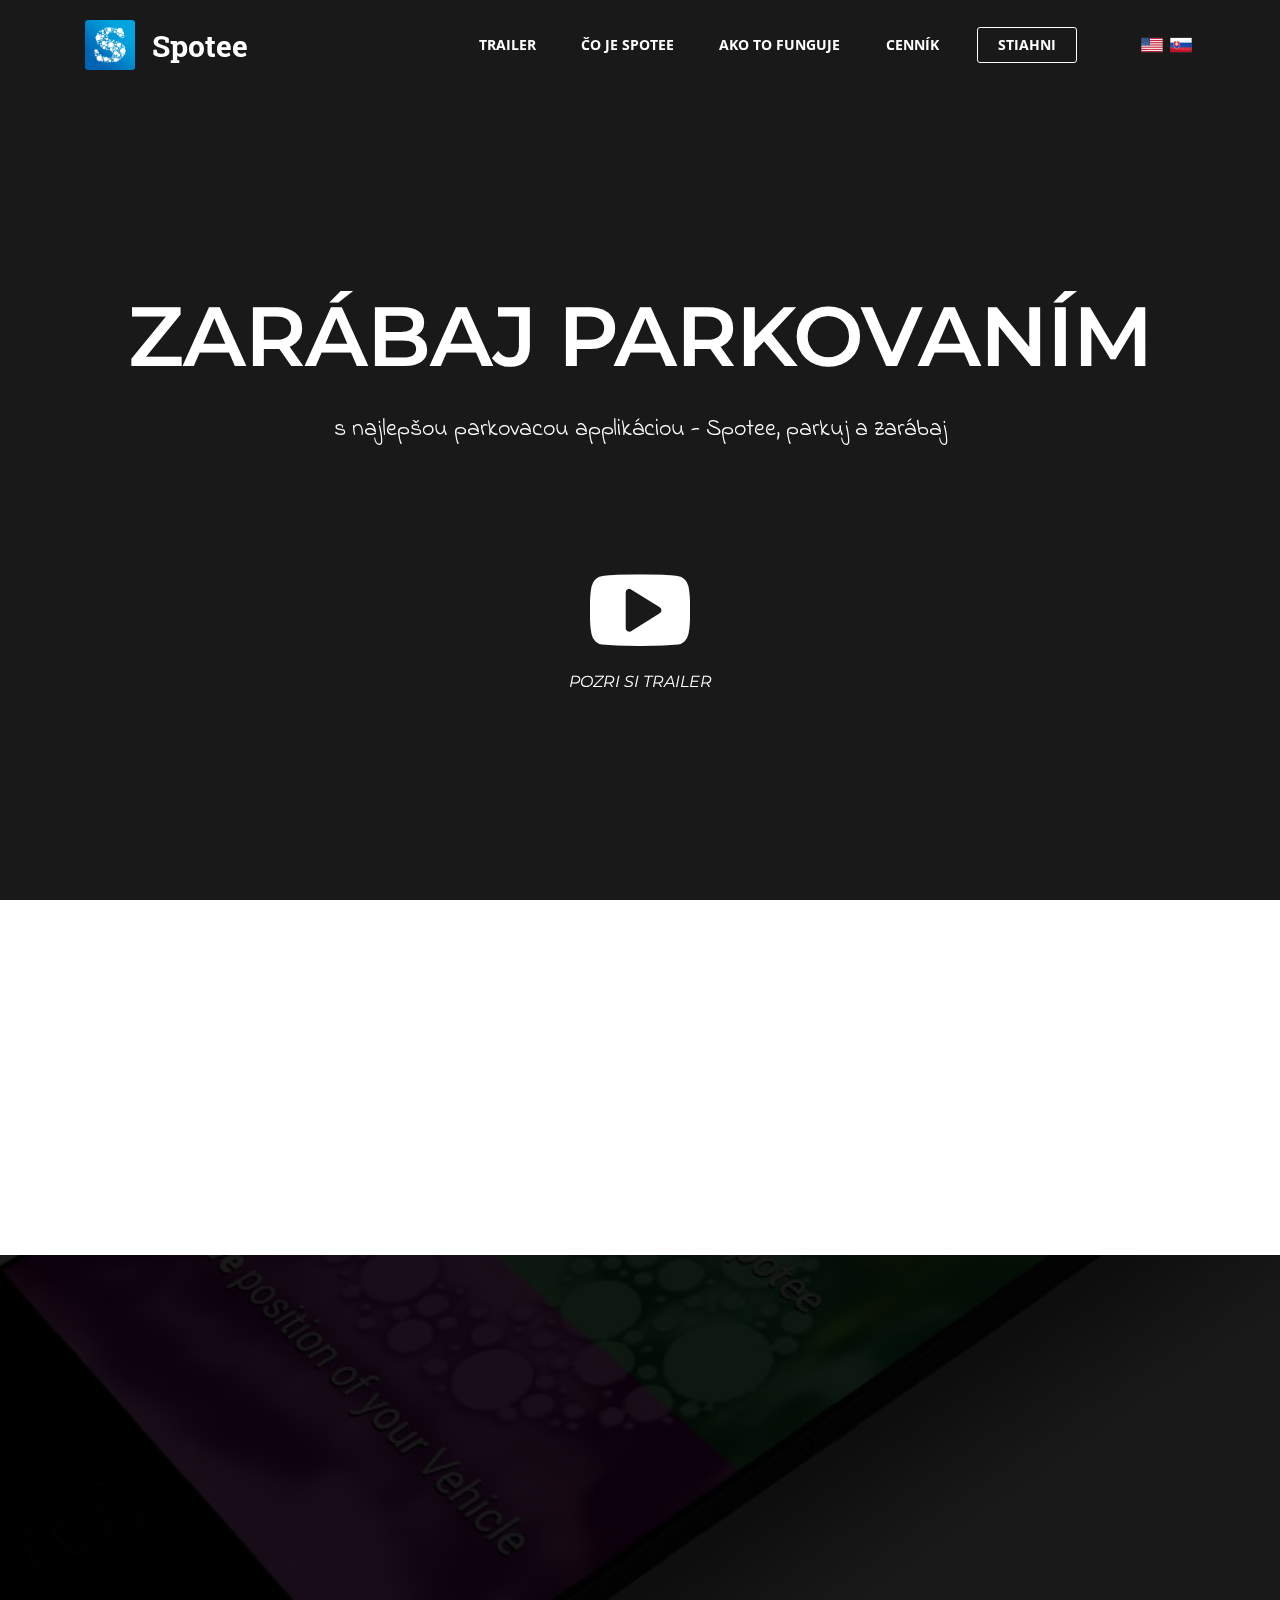
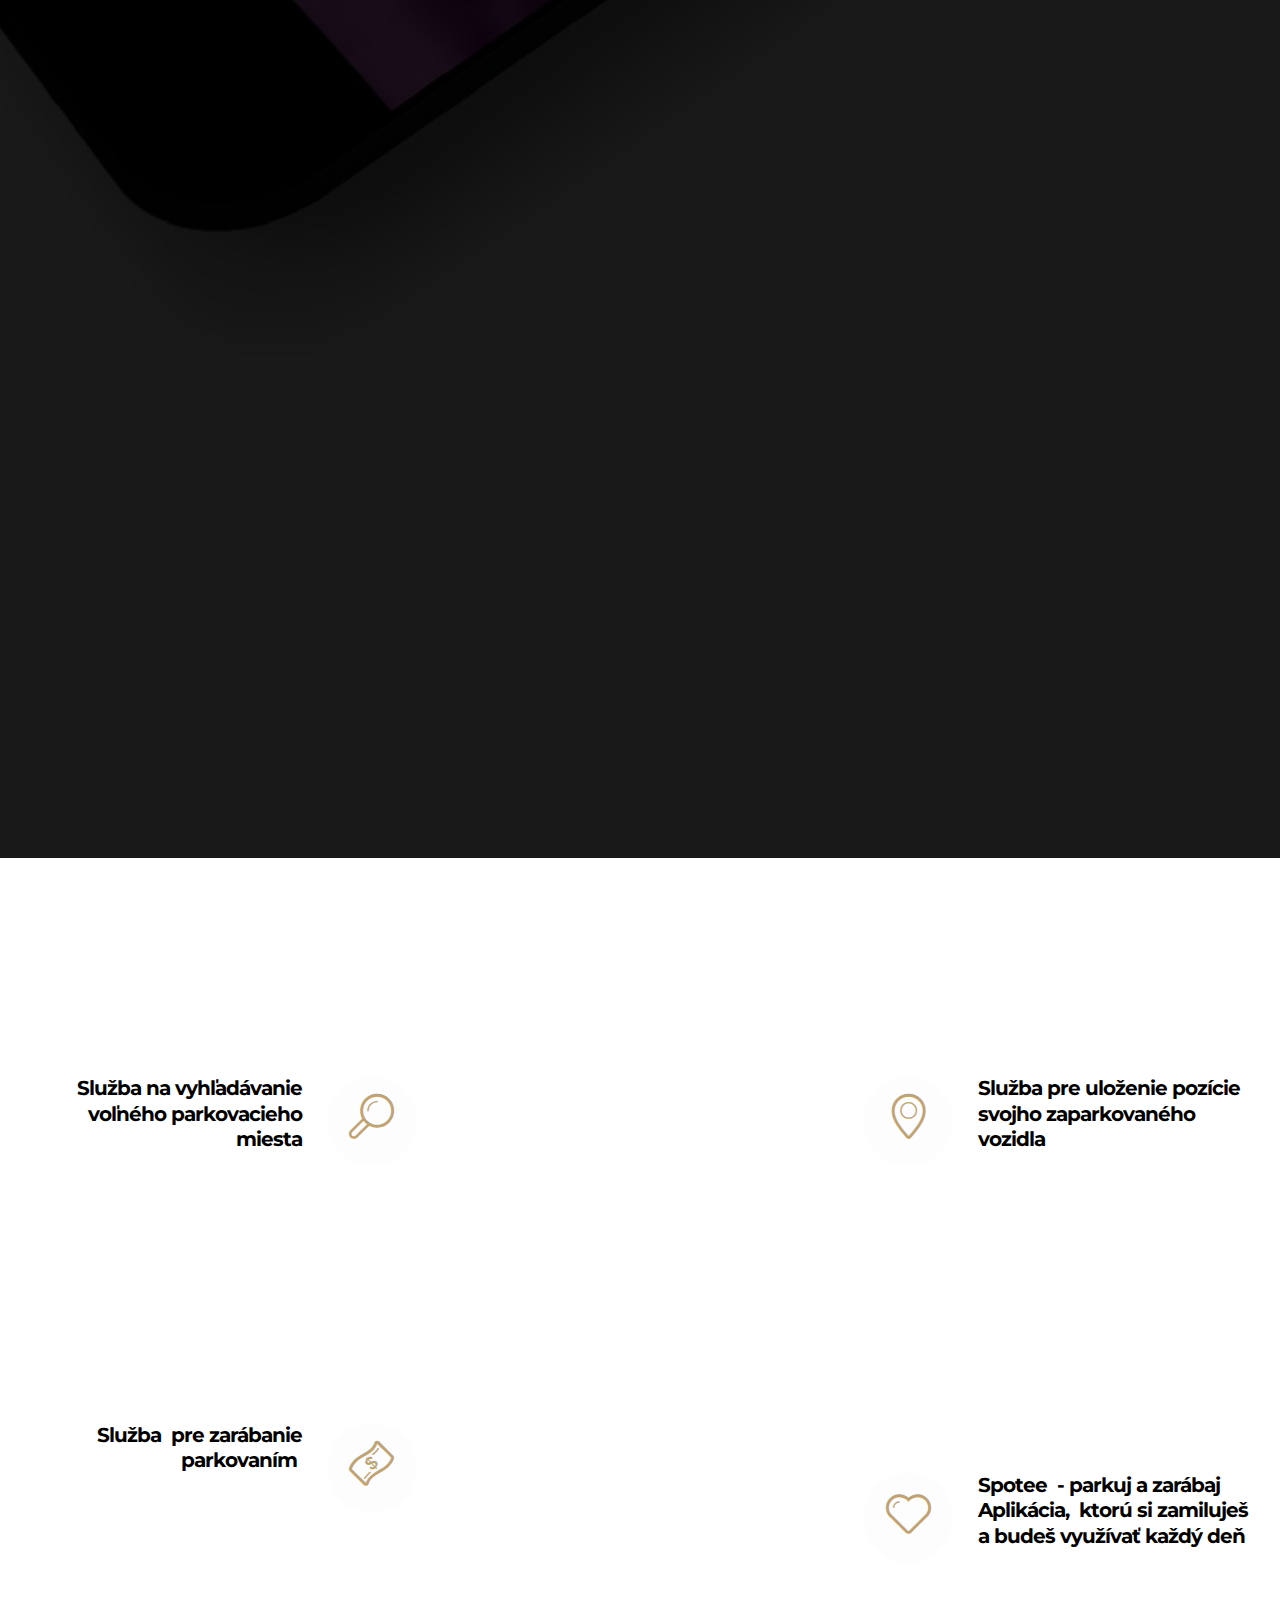
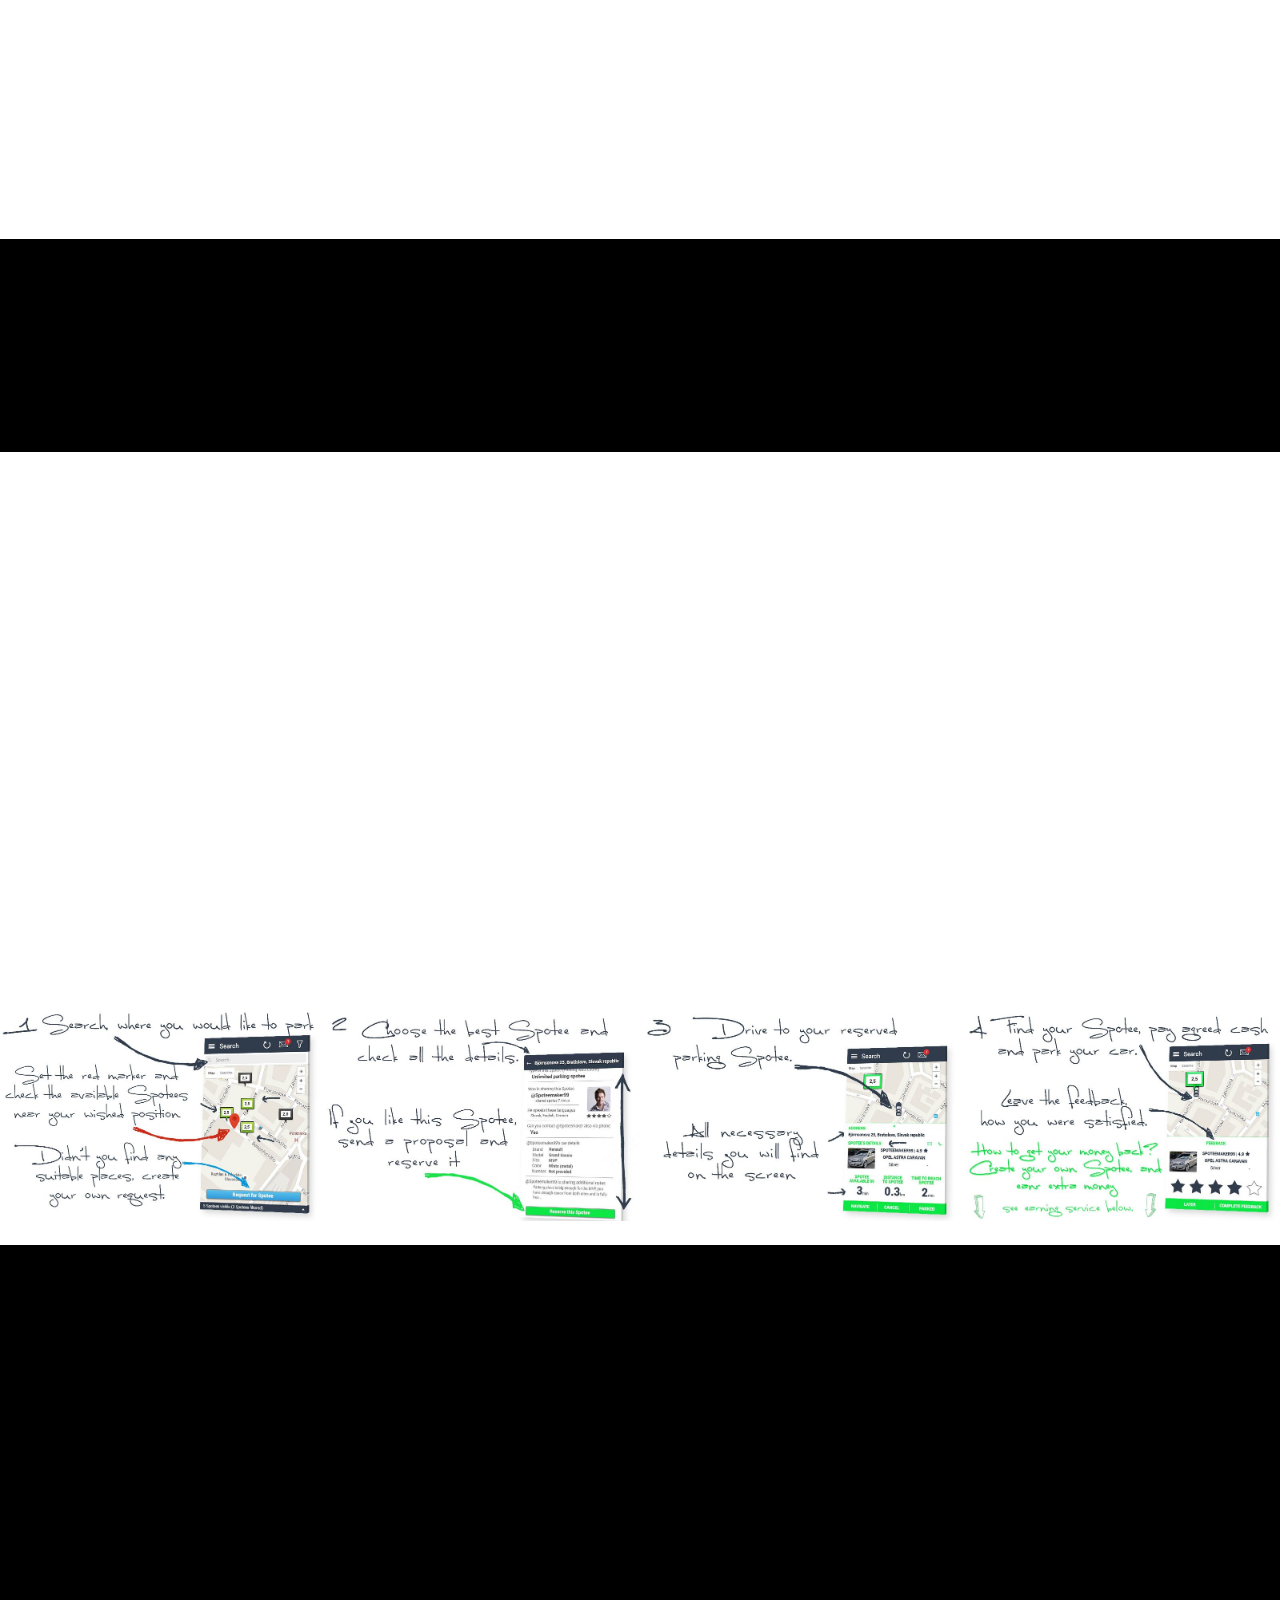
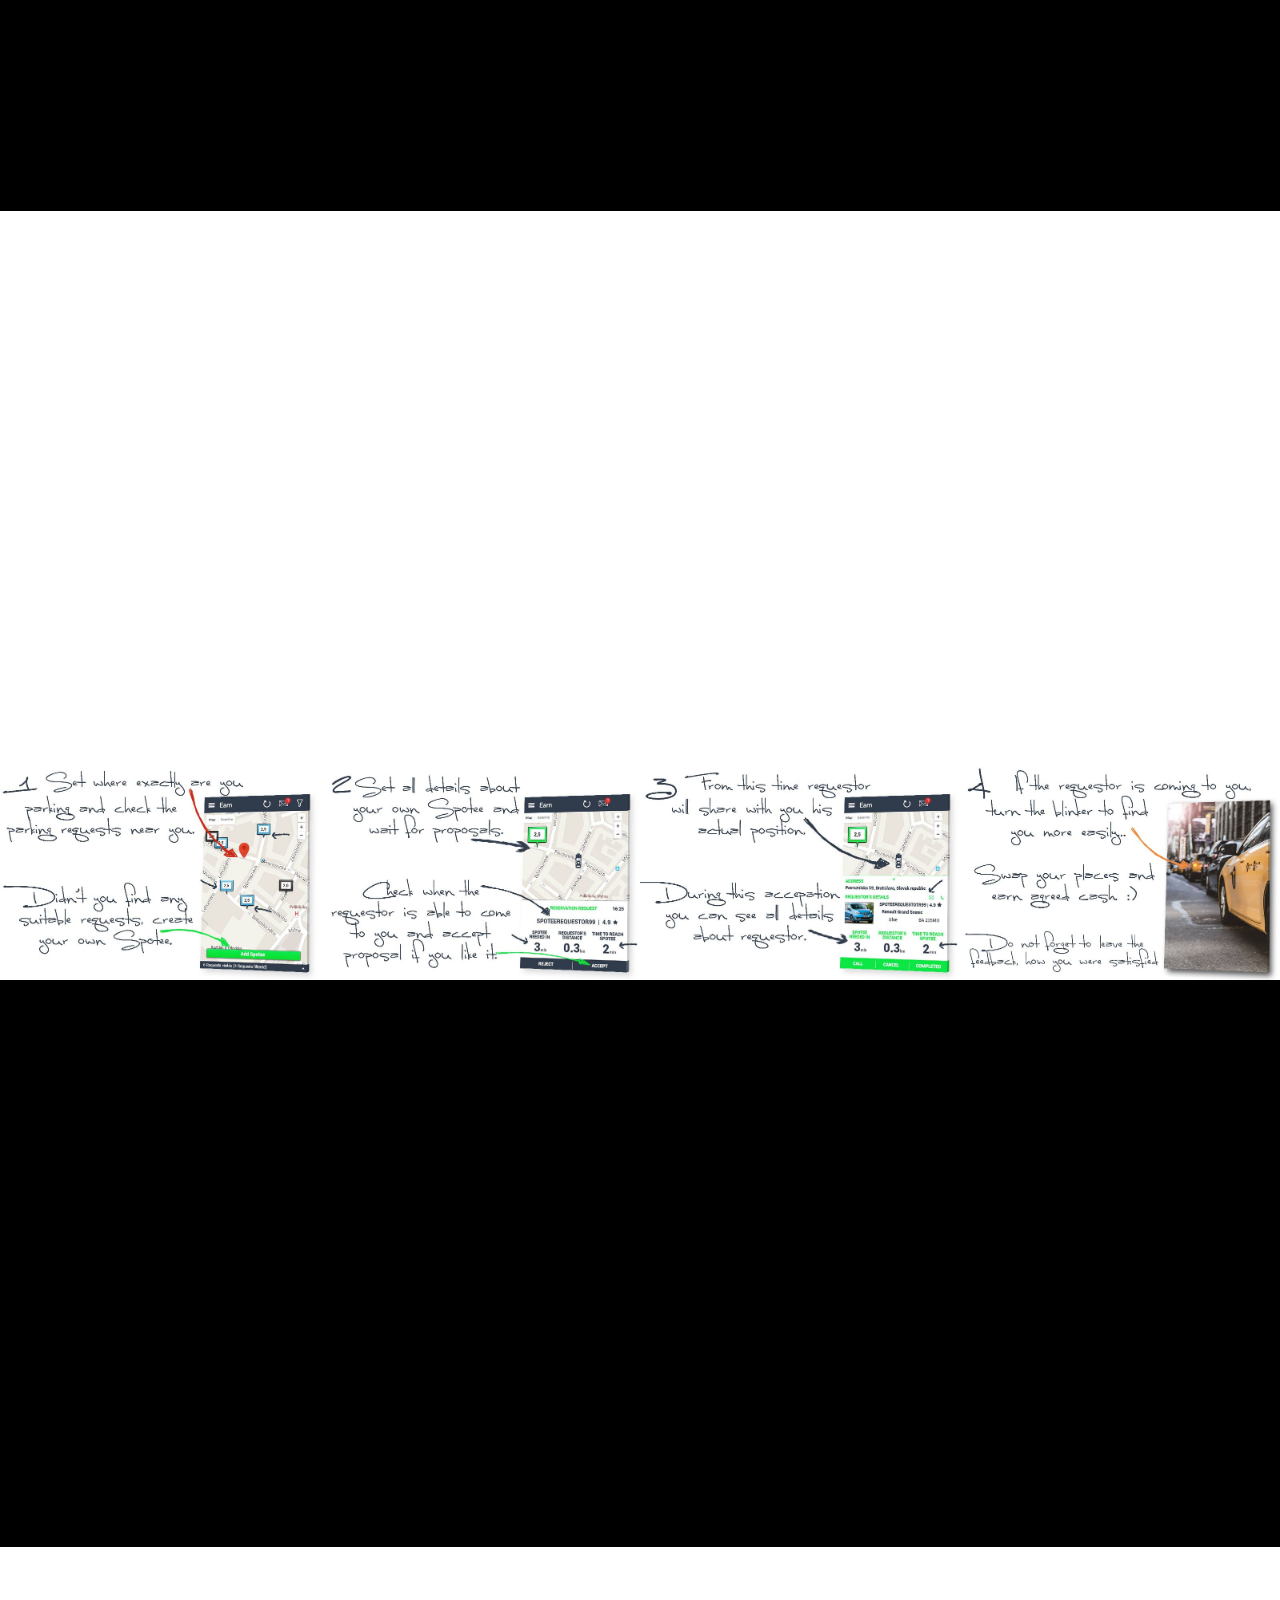
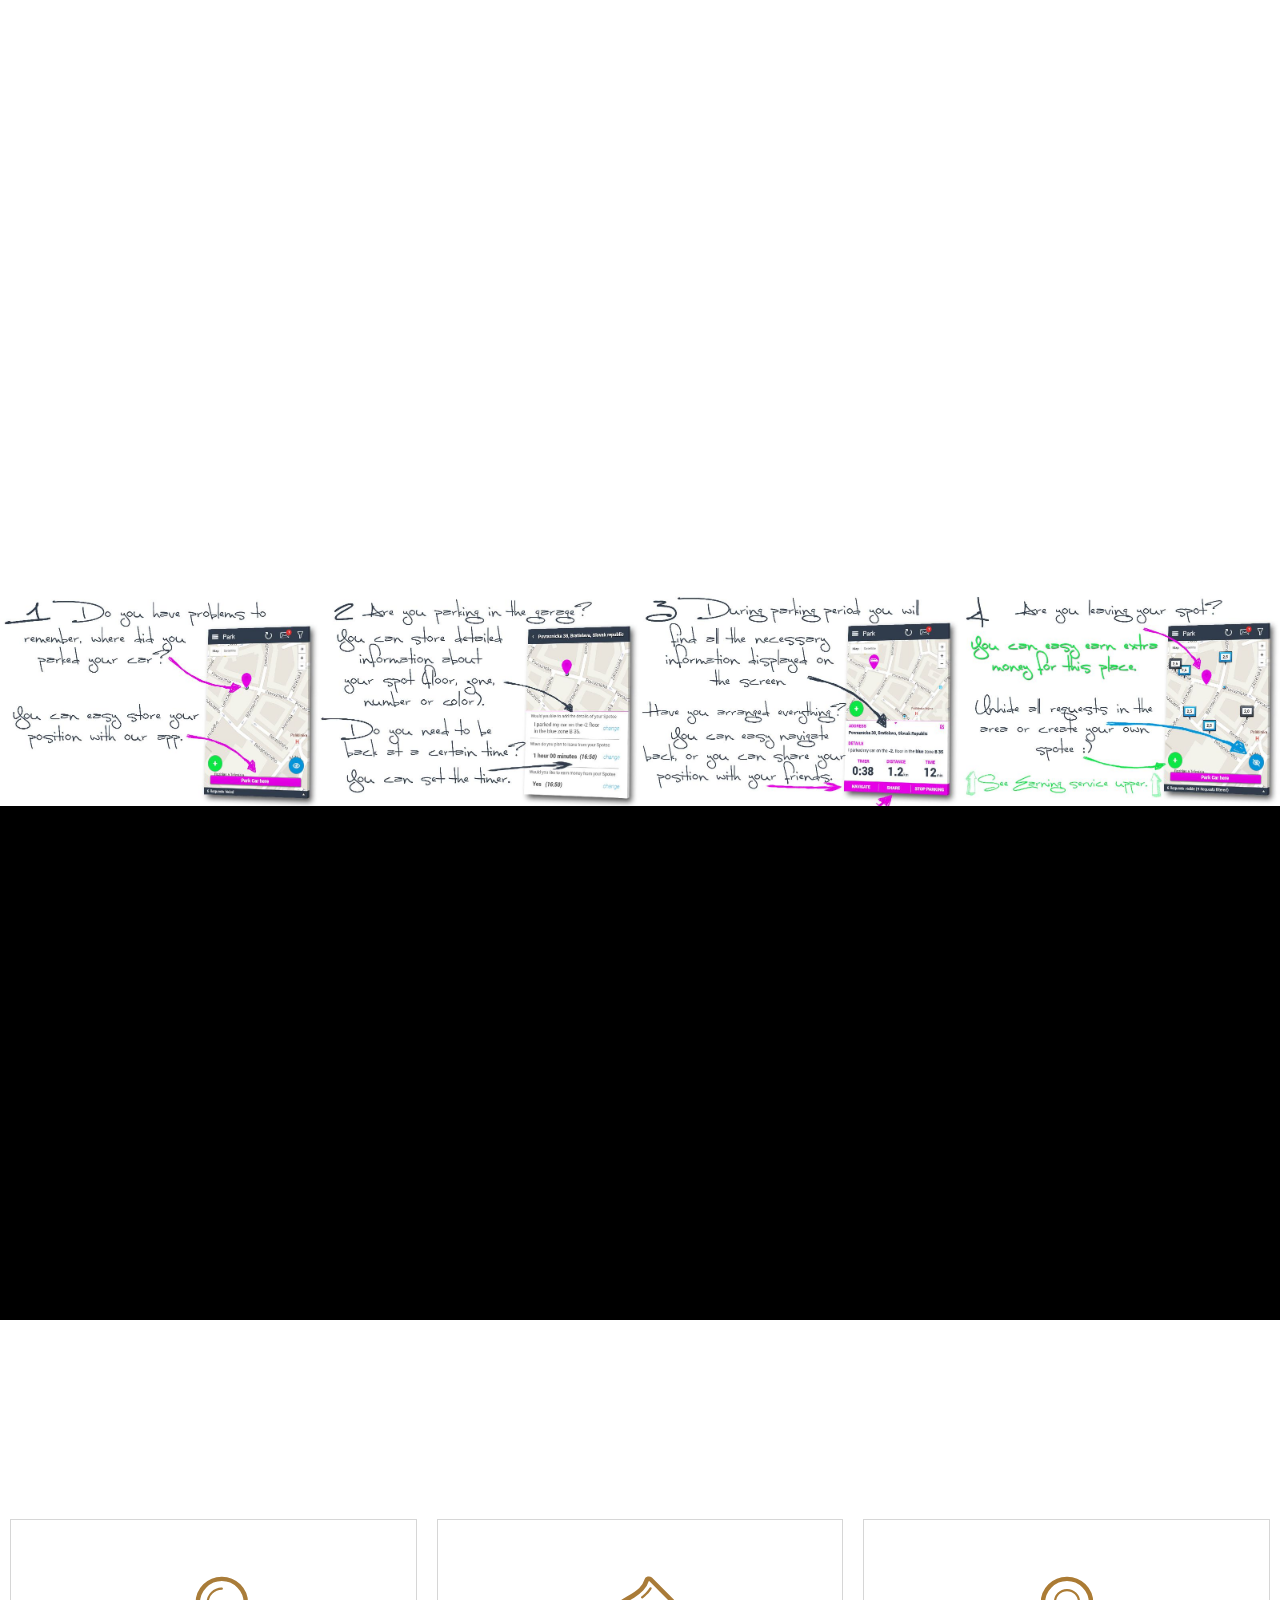
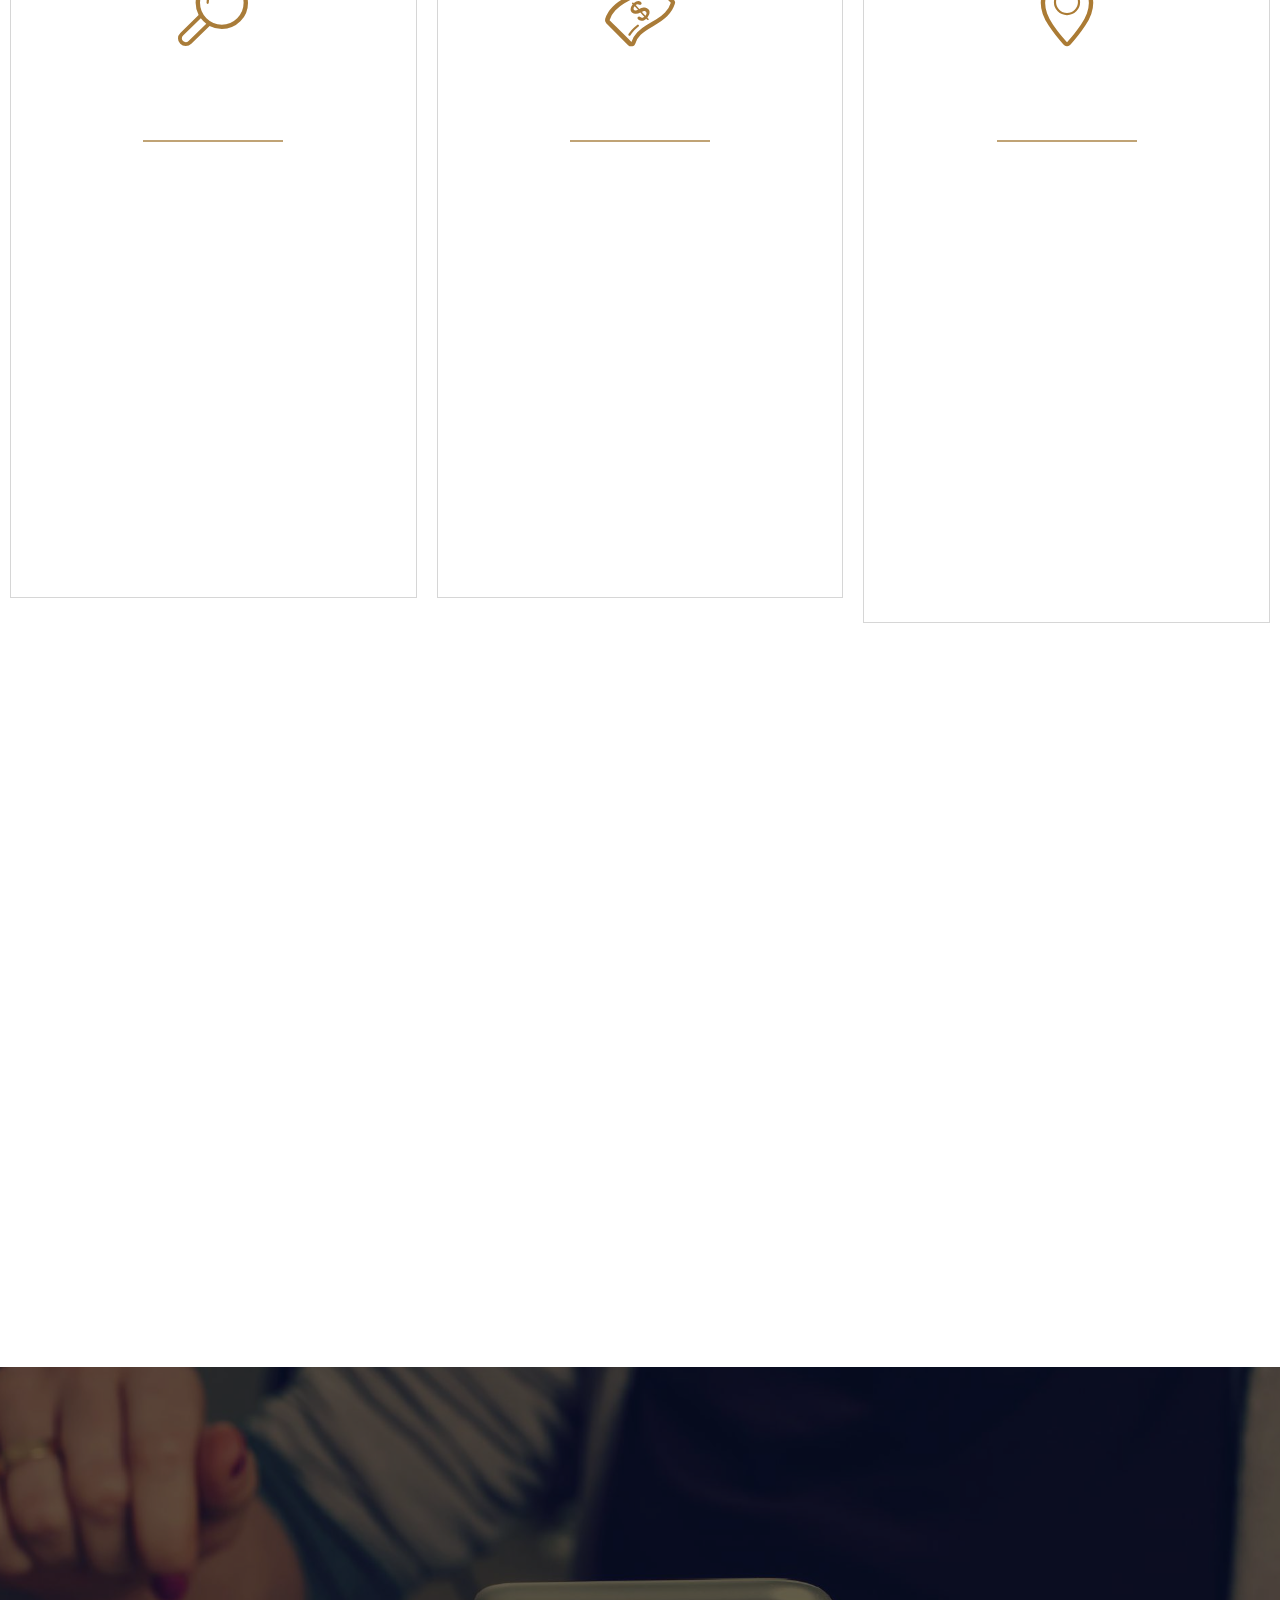
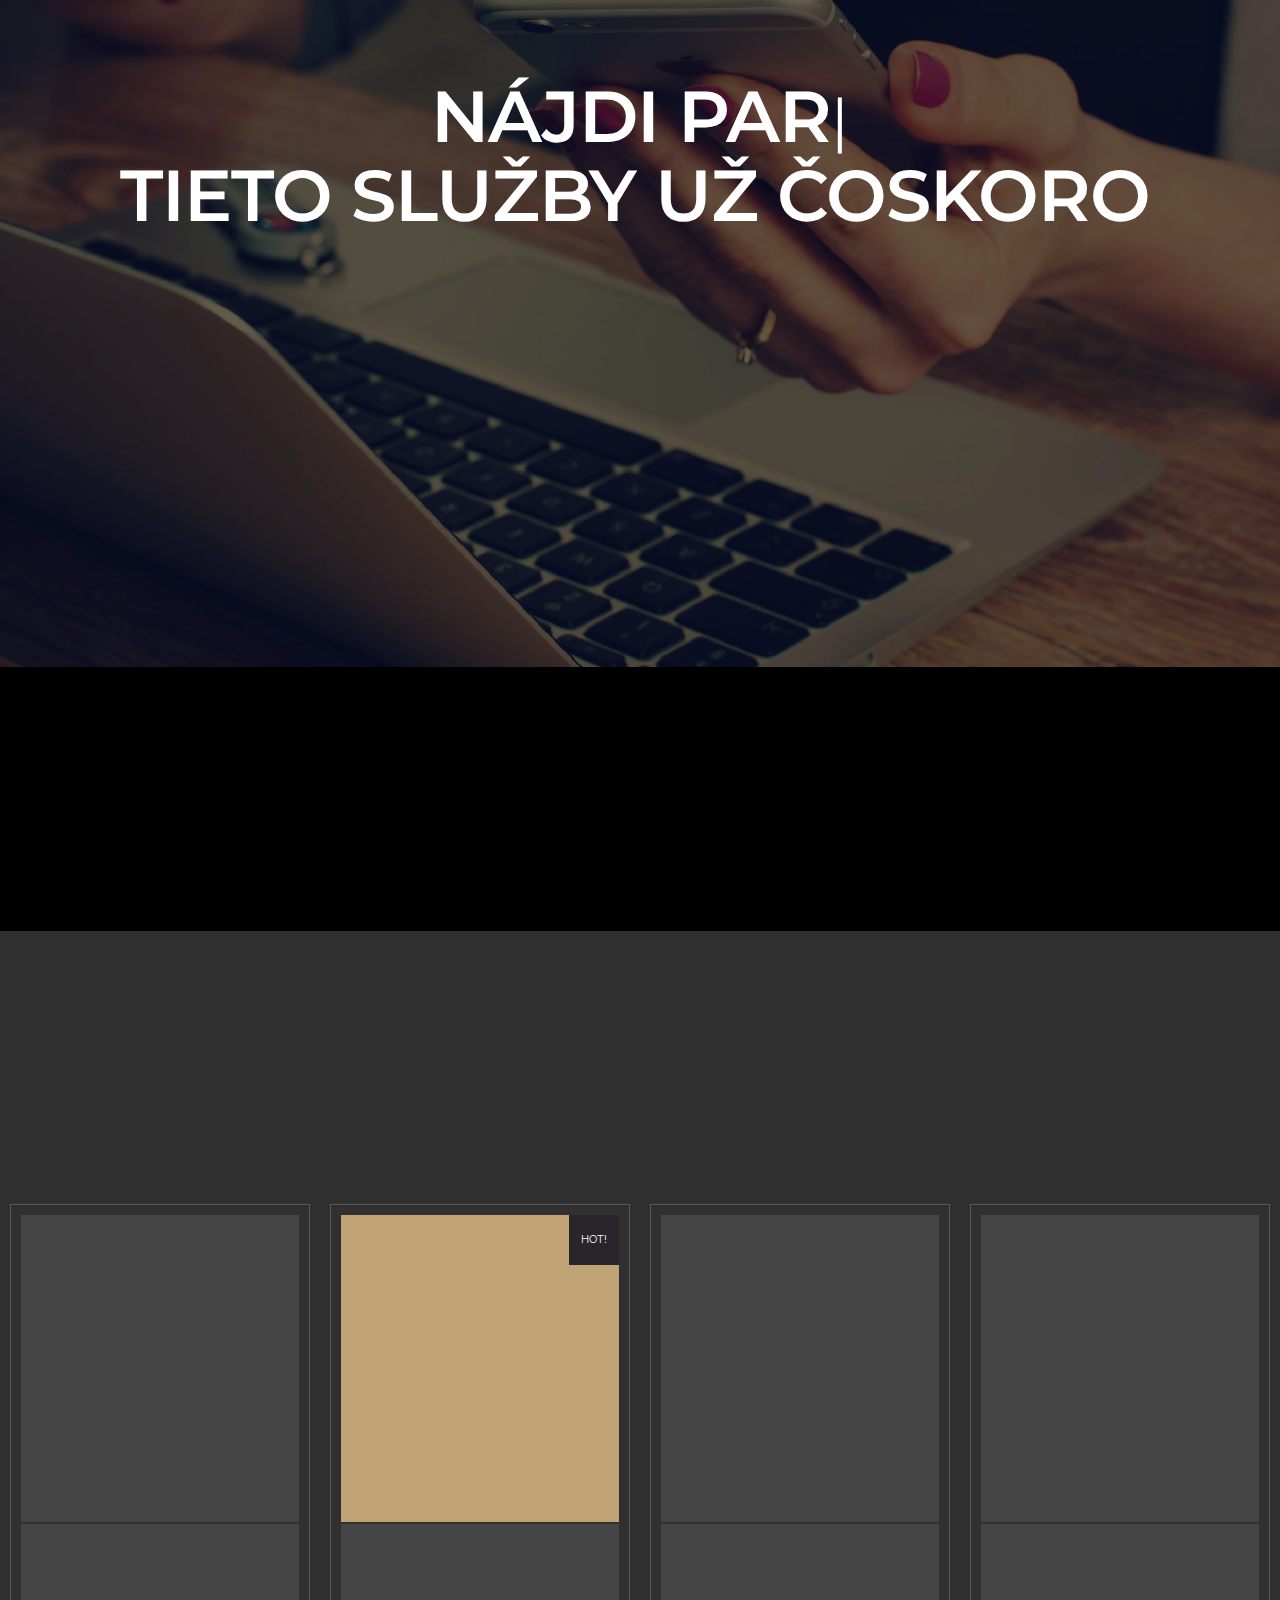
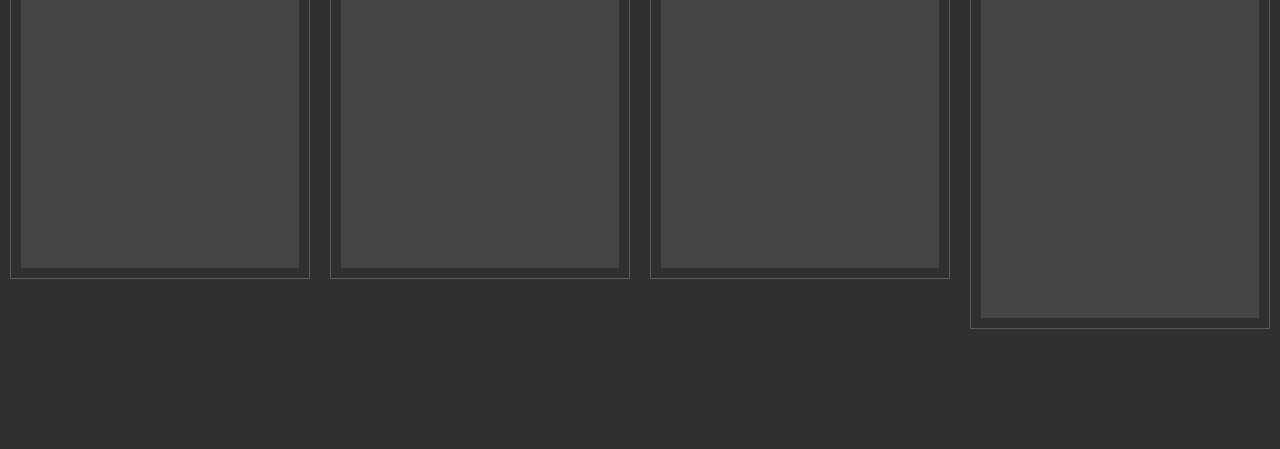
==== sk.html @ 67195f37 "create github pages" ====
<!DOCTYPE html>
<html>
<head>
  <!-- Site made with Mobirise Website Builder v3.11.1, https://mobirise.com -->
  <meta charset="UTF-8">
  <meta http-equiv="X-UA-Compatible" content="IE=edge">
  <meta name="generator" content="Mobirise v3.11.1, mobirise.com">
  <meta name="viewport" content="width=device-width, initial-scale=1">
  <link rel="shortcut icon" href="assets/images/app-icon-v22-128x128-78.png" type="image/x-icon">
  <meta name="description" content="">
  
  <link rel="stylesheet" href="https://fonts.googleapis.com/css?family=Lora:400,700,400italic,700italic&amp;subset=latin">
  <link rel="stylesheet" href="https://fonts.googleapis.com/css?family=Montserrat:400,700">
  <link rel="stylesheet" href="https://fonts.googleapis.com/css?family=Raleway:100,100i,200,200i,300,300i,400,400i,500,500i,600,600i,700,700i,800,800i,900,900i">
  <link rel="stylesheet" href="assets/bootstrap-material-design-font/css/material.css">
  <link rel="stylesheet" href="assets/et-line-font-plugin/style.css">
  <link rel="stylesheet" href="assets/font-awesome/css/font-awesome.min.css">
  <link rel="stylesheet" href="assets/linecons/style.css">
  <link rel="stylesheet" href="assets/tether/tether.min.css">
  <link rel="stylesheet" href="assets/bootstrap/css/bootstrap.min.css">
  <link rel="stylesheet" href="assets/shopping-cart/minicart-theme.css">
  <link rel="stylesheet" href="assets/animate.css/animate.min.css">
  <link rel="stylesheet" href="assets/socicon/css/styles.css">
  <link rel="stylesheet" href="assets/dropdown/css/style.css">
  <link rel="stylesheet" href="assets/theme/css/style.css">
  <link rel="stylesheet" href="assets/mobirise3-blocks-plugin/css/style.css">
  <link rel="stylesheet" href="assets/mobirise-gallery/style.css">
  <link rel="stylesheet" href="assets/mobirise/css/mbr-additional.css" type="text/css">
  
  
  
</head>
<body>
<script>var shopcartSettings = {"shopcart_top_offset":120,"side_offset":20,"site_width":1150,"shopcart_icon_color":"#ffffff","shopcart_back_color":"#28324e","shopcart_icon_size":32,"sc_count_color":"#FFFFFF","sc_count_back_color":"#F97352","sc_count_size":10,"checkout_button":"Check Out with"};</script>
<div id="menu-33" custom-code="true"><section>

    <nav class="navbar navbar-dropdown bg-color transparent navbar-fixed-top">
        <div class="container">

            <div class="mbr-table">
                <div class="mbr-table-cell">

                    
                        <a href="index.html" class="navbar-logo"><img src="assets/images/app-icon-v22-128x128-78.png" alt="Spotee" title="Spotee best parking app"></a>
                        <a class="navbar-caption text-white" href="#top">Spotee</a>
                    

                </div>
                <div class="mbr-table-cell">

                    <button class="navbar-toggler pull-xs-right hidden-md-up" type="button" data-toggle="collapse" data-target="#exCollapsingNavbar">
                        <div class="hamburger-icon"></div>
                    </button>

                    <ul class="nav-dropdown collapse pull-xs-right nav navbar-nav navbar-toggleable-sm" id="exCollapsingNavbar">
                        <li class="nav-item"><a class="nav-link link mbr-editable-menu-item" href="index.html#extHeader5-1i">TRAILER</a>
                        </li>
                        <li class="nav-item dropdown">
                            <a class="nav-link link mbr-editable-menu-item" href="index.html#msg-box8-2" aria-expanded="false">ČO JE SPOTEE</a>
                        </li>
                        <li class="nav-item"><a class="nav-link link mbr-editable-menu-item" href="index.html#msg-box8-h" aria-expanded="false">AKO TO FUNGUJE</a>
                        </li>
                        <li class="nav-item"><a class="nav-link link mbr-editable-menu-item" href="index.html#extPricingTable1-22" aria-expanded="false">CENNÍK</a>
                        </li>
                        <li class="nav-item nav-btn"><a class="nav-link btn btn-white btn-white-outline mbr-editable-menu-item" href="index.html#extHeader15-2x">STIAHNI</a>
                        </li>
                        <li style="margin-left:5em"></li> 
						<li class="nav-flags">
                            <a class="nav-link link mbr-editable-menu-item" href="index.html">
								<img src="assets/images/us-22.png"></a>
						</li>
						<li class="nav-flags">
                            <a class="nav-link link mbr-editable-menu-item" href="sk.html">
								<img src="assets/images/sk-22.png"></a>
						</li>
                    </ul>
                    <button hidden="" class="navbar-toggler navbar-close" type="button" data-toggle="collapse" data-target="#exCollapsingNavbar">
                        <div class="close-icon"></div>
                    </button>

                </div>
            </div>

        </div>
    </nav>

</section><section class="engine"><a rel="external" href="https://mobirise.com">Web Site Generator</a></section></div>

<section class="mbr-section mbr-section-hero mbr-section-full extHeader5 mbr-after-navbar" id="extHeader5-31" data-bg-video="https://www.youtube.com/embed/IgUQB8BqK0I?rel=0&amp;amp;showinfo=0&amp;autoplay=0&amp;loop=0">

    <div class="mbr-overlay" style="opacity: 0.9; background-color: rgb(0, 0, 0);">

    </div>
        <div class="mbr-table-cell">
            <div class="container">
                <div class="mbr-section row">
                    <div>
                            <h3 class="mbr-section-title display-2 text-center startPreset"><br><span style="font-family: Montserrat, sans-serif; line-height: 1.1;">ZARÁBAJ PARKOVANÍM</span><br></h3>

                            <div class="mbr-section-text lead text-center startPreset">
                                <p><span style="font-style: normal;">s najlepšou parkovacou applikáciou - Spotee, parkuj a zarábaj</span><br><span style="font-style: normal;"><br></span><br></p>
                            </div>
            
                
                            <div class="mbr-figure intro-play-btn-figure"><a href="#modalWindow" class="fa fa-youtube-play mbr-iconfont mbr-iconfont-features4" style="color: rgb(255, 255, 255);"></a></div>
    

                            <a class="modalWindow-link"><span class="intro-play-btn h-white"><label class="startPreset" for="modal">POZRI SI TRAILER</label></span></a>

                            

                    </div>
         

                </div> 
            </div> 
        </div>
        

        <div class="modalWindow" id="modalWindow">
            <div class="modalWindow-container">                      
                 <div class="modalWindow-video-container">
                     <div class="modalWindow-video" href="https://www.youtube.com/watch?v=IgUQB8BqK0I">
                         <iframe width="100%" height="100%" src="https://www.youtube.com/embed/IgUQB8BqK0I?rel=0&amp;enablejsapi=1" frameborder="0" allowfullscreen="1"></iframe>
                    </div>
                    <a class="close" role="button" data-dismiss="modal">
                        <span aria-hidden="true" class="closeModal">×</span>
                    </a>
                 </div>
            </div>
        </div>       
</section>

<section class="mbr-section mbr-section-md-padding" id="social-buttons1-32" style="background-color: rgb(255, 255, 255); padding-top: 60px; padding-bottom: 60px;">
    
    <div class="container">
        <div class="row">
            <div class="col-md-8 col-md-offset-2 text-xs-center">
                <h3 class="mbr-section-title display-2"><p>PÁČIL SA TI TENTO TRAILER?<br>TAK HO ZDIEĽAJ SO SVOJIMI PRIATEĽMI</p></h3>
                <div>

                  <div class="mbr-social-likes" data-counters="false">
                    <span class="btn btn-social facebook" title="Share link on Facebook">
                        <i class="socicon socicon-facebook"></i>
                    </span>
                    <span class="btn btn-social twitter" title="Share link on Twitter">
                        <i class="socicon socicon-twitter"></i>
                    </span>
                    <span class="btn btn-social plusone" title="Share link on Google+">
                        <i class="socicon socicon-googleplus"></i>
                    </span>
                    
                    
                  </div>

                </div>
            </div>
        </div>
    </div>
</section>

<div id="msg-box8-34" custom-code="true"><section class="mbr-section article mbr-parallax-background" style="background-image: url(assets/images/iphone-x-concept-template-recovered2-2000x755-20.jpg); padding-top: 120px; padding-bottom: 120px;">

    <div class="mbr-overlay" style="opacity: 0.9; background-color: rgb(0, 0, 0);">
    </div>
    <div class="container">
        <div class="row">
            <div class="col-md-8 col-md-offset-2 text-xs-center">
			
				<h3 class="mbr-section-title display-2 mbr-editable-content">
					Prečo pracujeme na vzniku tejto aplikácii?
					<br><hr>
				</h3>
				<div class="lead mbr-editable-full"><p><span style="font-size: 1.07rem; line-height: 1.5;">
					</span></p><p>Hlavnou myšlienkou aplikácie je pomôcť ľuďom rýchlejšie nájst voľné parkovacie miesto. 
                    <br>V dnešnej dobe má takmer každá rodina minimálne 2 autá a problém s parkovaním je stále väčší a väčší. Ľudia strácajú čas hľadaním parkovacieho miesta v okolí ich bydliska, práce, 
                    <br>či v centre mesta.
					</p><p>Všetky ostatné aplikácie na trhu poskytujú iba informácie o platených parkovacích miestach, ktoré sú zväčša veľmi drahé a sú s fixnou hodinovou sadzbou. Doposiaľ sme nenašli na trhu žiadnu službu, či aplikáciu, ktorá by informovala ľudí o aktuálnych voľnych parkovacích miestach. Je to dané tým, že iba veľmi málo vodičov je ochotných zdieľať tieto informácie zadarmo.</p>
					
				</div>
				<br>
                <br>
                <br>
                <h3 class="mbr-section-title display-2 mbr-editable-content">
					Čo je Spotee?
					<br><hr>
				</h3>
                <div class="lead mbr-editable-full"><p><span style="font-size: 1.07rem; line-height: 1.5;">
					<strong>Spotee je revolučná startup aplikácia, ktorá chce ľuďom pomôcť nájsť voľné parkovacie miesto a tým ušetriť čas.</strong>
				</span></p>
					<p>Aplikácia Spotee zaručí stretnutie ľudí, kotrý hľadajú parkovacie miesto za minimálny poplatok
                        <br>s ľuďmi, ktorý práve opúšťajú parkovacie miesto a chú si trochu privyrobiť zdieľaním ich miesta. Okrem týchto dvoch hlavných služieb, ponúka naša aplikácia aj možnosť zapamätania si pozície svojho zaparkovaného vozidla. </p>
				<p><strong>Spotee tak umožňuje hneď tri služby: </strong>
                    <br><font size="5">1.</font> Hľadanie voľného parkovacieho miesta
                    <br><font size="5">2.</font> Privyrábanie si parkovním
                    <br><font size="5">3.</font> Uloženie si pozície zaparkovaného vozidla</p>
				</div>
                
            </div>
        </div>
    </div>

</section></div>

<section class="mbr-cards features6 icons mbr-section" id="extFeatures1-35" style="background-color: rgb(255, 255, 255); padding-top: 80px; padding-bottom: 80px;">

    

    <div class="mbr-section mbr-section-nopadding">
        <div class="container">
            <div class="row">
                <div class="col-xs-12 text-xs-center">

                    <h3 class="mbr-section-title display-2">Využi aj ty naše 3 revolučné služby</h3>

                    

                </div>
            </div>
        </div>
    </div>


    <div class="icon-features">
        <div class="features6-container container">
            <div class="features-left col-xl-4">

                <div class="features-box">
                    <div class="content">

                        <div class="feature-title">Služba na vyhľadávanie voľného parkovacieho miesta</div>

                        <small class="feature-subtitle"></small>

                        <p class="description">Bývaš, alebo pracuješ v časti mesta, kde je problém si nájsť voľné parkovacie miesto? <br><br><strong>Použi našu službu na hľadania parkovacieho miesta, kde nájdeš aktuálne informácie o voľných flekoch v blízkosti tvojej želanej pozície.</strong><br></p>

                    </div>

                    <div class="icon-right"><span class="li_search mbr-iconfont-features6" style="color: rgb(192, 163, 117);"></span></div>

                </div>

                <div class="features-box last">
                    <div class="content">

                        <div class="feature-title">Služba &nbsp;pre zarábanie parkovaním&nbsp;</div>

                        <small class="feature-subtitle"></small>

                        <p class="description">Máš zaparkované vozidlo v časti mesta, kde nie je ľahké nájsť voľné miesto na zaparkovanie?<br>Plánuješ v blízkej budúcnosti opustiť toto miesto?<br><br><strong>Použi našu druhú službu, kde si môžeš zarobiť peniaze vždy keď opúšťaš toto miesto. Na to aby si zarobil nepotrebuješ nič vlastniť, iba vozidlo a mobil.</strong><br><br></p>

                    </div>
                    <div class="icon-right"><span class="li_banknote mbr-iconfont-features6" style="color: rgb(192, 163, 117);"></span></div>

                </div>

            </div>


            <div class="col-xl-4 image"><img src="assets/images/phone-1907x2306-86.png" class="central-image"></div>


            <div class="features-right col-xl-4">

                <div class="features-box">

                    <div class="icon-left"><span class="li_location mbr-iconfont-features6" style="color: rgb(192, 163, 117);"></span></div>

                    <div class="content">

                        <div class="feature-title">Služba pre uloženie pozície svojho zaparkovaného vozidla</div>

                        <small class="feature-subtitle"></small>

                        <p class="description">Máš občas problém zapamätať si, kde si zaparkoval svoje vozidlo? Potrebuješ sa rýchlo vrátiť k svojmu vozidlu? Nechal si svoje vozidlo vo veľkej verejnej garážI s tým, že si zabudol na ktorom poschodí, sekcii či farebnej zóne to bolo?<br><br><strong>Použi našu úplne nezávislú tretiu službu, s ktorou si môžeš ľahko uložiť svoju pozíciu aj s detailami, či časovačom.</strong><br></p>

                    </div>
                </div>

                <div class="features-box last">

                    <div class="icon-left"><span class="li_heart mbr-iconfont-features6" style="color: rgb(192, 163, 117);"></span></div>

                    <div class="content">

                        <div class="feature-title">Spotee &nbsp;- parkuj a zarábaj<br>Aplikácia, &nbsp;ktorú si zamiluješ a budeš využívať každý deň<br></div>

                        <small class="feature-subtitle"></small>

                        <p class="description"><br><br></p>

                    </div>
                </div>

            </div>
        </div>
    </div>
</section>

<section class="mbr-section article" id="msg-box8-36" style="background-color: rgb(0, 0, 0); padding-top: 80px; padding-bottom: 80px;">

    
    <div class="container">
        <div class="row">
            <div class="col-md-8 col-md-offset-2 text-xs-center">
                <h3 class="mbr-section-title display-2">AKO TO FUNGUJE?<br></h3>
                <div class="lead"></div>
                
            </div>
        </div>
    </div>

</section>

<section class="mbr-section" id="msg-box5-37" style="background-color: rgb(255, 255, 255); padding-top: 40px; padding-bottom: 40px;">

    
    <div class="container">
        <div class="row">
            <div class="mbr-table-md-up">

              

              <div class="mbr-table-cell col-md-5 text-xs-center text-md-right content-size">
                  <h3 class="mbr-section-title display-2">Služba na hľadanie &nbsp; parkovacieho miesta&nbsp;</h3>
                  <div class="lead">

                    <p><strong>Ako si ľahko nájsť voľné parkovacie miesto?</strong><br>Zadaj, kde by si chcel zaparkovať a skontroluj&nbsp;<br>na displeji všetky voľné ponuky na zaparkovanie.<br>Vyber si tú, čo ti najviac vyhovuje a zarezervuj si ju.<br>Zaplať dohodnutý poplatok a môžeš bezstarostne parkovať.<br><br><br><strong>Nenašiel si žadnu ponuku, ktorá by ti vyhovovala?</strong><br><br>Nevadí, vytvor si vlastnú žiadosť kde by si chcel parkovať <br>a počkaj na najlepšie ponuky.<br><br></p>

                  </div>

                  
              </div>


              


              <div class="mbr-table-cell mbr-left-padding-md-up mbr-valign-top col-md-7 image-size" style="width: 50%;">
                  <div class="mbr-figure"><img src="assets/images/01a-searching-right-1400x1176-9.jpg"></div>
              </div>

            </div>
        </div>
    </div>

</section>

<section class="mbr-gallery mbr-section mbr-section-nopadding mbr-slider-carousel" id="gallery1-38" data-filter="false" style="background-color: rgb(255, 255, 255); padding-top: 0rem; padding-bottom: 1.5rem;">
    <!-- Filter -->
    

    <!-- Gallery -->
    <div class="mbr-gallery-row">
        <div class=" mbr-gallery-layout-default">
            <div>
                <div>
                    <div class="mbr-gallery-item mbr-gallery-item__mobirise3 mbr-gallery-item--p0" data-tags="Awesome" data-video-url="false">
                        <div href="#lb-gallery1-38" data-slide-to="0" data-toggle="modal">
                            
                            

                            <img alt="" src="assets/images/02a-search-1b-2000x1333-14-2000x1333-35.jpg">
                            
                            <span class="icon-focus"></span>
                            
                        </div>
                    </div><div class="mbr-gallery-item mbr-gallery-item__mobirise3 mbr-gallery-item--p0" data-tags="Beautiful" data-video-url="false">
                        <div href="#lb-gallery1-38" data-slide-to="1" data-toggle="modal">
                            
                            

                            <img alt="" src="assets/images/02a-search-2b-2000x1333-54-2000x1333-86.jpg">
                            
                            <span class="icon-focus"></span>
                            
                        </div>
                    </div><div class="mbr-gallery-item mbr-gallery-item__mobirise3 mbr-gallery-item--p0" data-tags="Responsive" data-video-url="false">
                        <div href="#lb-gallery1-38" data-slide-to="2" data-toggle="modal">
                            
                            

                            <img alt="" src="assets/images/02c-search-3b-2000x1333-58-2000x1333-63.jpg">
                            
                            <span class="icon-focus"></span>
                            
                        </div>
                    </div><div class="mbr-gallery-item mbr-gallery-item__mobirise3 mbr-gallery-item--p0" data-tags="Animated" data-video-url="false">
                        <div href="#lb-gallery1-38" data-slide-to="3" data-toggle="modal">
                            
                            

                            <img alt="" src="assets/images/02d-search-4b-2000x1333-38-2000x1333-7.jpg">
                            
                            <span class="icon-focus"></span>
                            
                        </div>
                    </div>
                </div>
            </div>
            <div class="clearfix"></div>
        </div>
    </div>

    <!-- Lightbox -->
    <div data-app-prevent-settings="" class="mbr-slider modal fade carousel slide" tabindex="-1" data-keyboard="true" data-interval="false" id="lb-gallery1-38">
        <div class="modal-dialog">
            <div class="modal-content">
                <div class="modal-body">
                    <ol class="carousel-indicators">
                        <li data-app-prevent-settings="" data-target="#lb-gallery1-38" data-slide-to="0"></li><li data-app-prevent-settings="" data-target="#lb-gallery1-38" data-slide-to="1"></li><li data-app-prevent-settings="" data-target="#lb-gallery1-38" data-slide-to="2"></li><li data-app-prevent-settings="" data-target="#lb-gallery1-38" class=" active" data-slide-to="3"></li>
                    </ol>
                    <div class="carousel-inner">
                        <div class="carousel-item">
                            <img alt="" src="assets/images/02a-search-1b-2000x1333-14.jpg">
                        </div><div class="carousel-item">
                            <img alt="" src="assets/images/02a-search-2b-2000x1333-54.jpg">
                        </div><div class="carousel-item">
                            <img alt="" src="assets/images/02c-search-3b-2000x1333-58.jpg">
                        </div><div class="carousel-item active">
                            <img alt="" src="assets/images/02d-search-4b-2000x1333-38.jpg">
                        </div>
                    </div>
                    <a class="left carousel-control" role="button" data-slide="prev" href="#lb-gallery1-38">
                        <span class="icon-prev" aria-hidden="true"></span>
                        <span class="sr-only">Previous</span>
                    </a>
                    <a class="right carousel-control" role="button" data-slide="next" href="#lb-gallery1-38">
                        <span class="icon-next" aria-hidden="true"></span>
                        <span class="sr-only">Next</span>
                    </a>

                    <a class="close" href="#" role="button" data-dismiss="modal">
                        <span aria-hidden="true">×</span>
                        <span class="sr-only">Close</span>
                    </a>
                </div>
            </div>
        </div>
    </div>
</section>

<section class="mbr-section mbr-section-md-padding" id="social-buttons3-39" style="background-color: rgb(0, 0, 0); padding-top: 60px; padding-bottom: 60px;">
    
    <div class="container">
        <div class="row">
            <div class="col-md-8 col-md-offset-2 text-xs-center">
                <h3 class="mbr-section-title display-2">ČÍM VIAC ĽUDÍ BUDE POUŽÍVAŤ TÚTO APLIKÁCIU, TÝM ĽAHŠIE SI NÁJDEŠ MIESTO NA ZAPARKOVANIE<br><br>TAK JU ZDIEĽAJ SO SVOJIMI SUSEDMI</h3>
                <div>

                  <div class="mbr-social-likes" data-counters="false">
                    <span class="btn btn-social facebook" title="Share link on Facebook">
                        <i class="socicon socicon-facebook"></i>
                    </span>
                    <span class="btn btn-social twitter" title="Share link on Twitter">
                        <i class="socicon socicon-twitter"></i>
                    </span>
                    <span class="btn btn-social plusone" title="Share link on Google+">
                        <i class="socicon socicon-googleplus"></i>
                    </span>
                    
                    
                  </div>

                </div>
            </div>
        </div>
    </div>
</section>

<section class="mbr-section" id="msg-box5-3a" style="background-color: rgb(255, 255, 255); padding-top: 40px; padding-bottom: 40px;">

    
    <div class="container">
        <div class="row">
            <div class="mbr-table-md-up">

              <div class="mbr-table-cell mbr-right-padding-md-up mbr-valign-top col-md-7 image-size" style="width: 50%;">
                  <div class="mbr-figure"><img src="assets/images/01b-earning-left-1400x1176-12.jpg"></div>
              </div>

              


              <div class="mbr-table-cell col-md-5 text-xs-center text-md-left content-size">
                  <h3 class="mbr-section-title display-2">Služba s ktorou zarábaš</h3>
                  <div class="lead">

                    <p><strong>Ako si môžeš denne zarobiť peniaze naviac?</strong><br><br>Skontroluj všetky ponuky na zaparkovanie <br>blízko miesta kde máš zaparkované vozidlo, <br>Vyber si tú, čo ti najviac vyhovuje a počkaj si na akceptáciu.<br>V aplikácii môžeš sledovať aj aktuálnu polohu prichádzajúceho vozidla až pokým nepríde k tebe.<br>Počkaj si na žiadateľa a nechaj si vyplatiť dohodnutú sumu.<br><br><strong>Nenašiel si žiadnu ponuku, ktorá by ti vyhovovala?</strong><br><br>Žiaden problém, vytvor si vlastný Spotee a zarábaj.<br></p>

                  </div>

                  
              </div>


              

            </div>
        </div>
    </div>

</section>

<section class="mbr-gallery mbr-section mbr-section-nopadding mbr-slider-carousel" id="gallery1-3b" data-filter="false" style="background-color: rgb(255, 255, 255); padding-top: 0rem; padding-bottom: 0rem;">
    <!-- Filter -->
    

    <!-- Gallery -->
    <div class="mbr-gallery-row">
        <div class=" mbr-gallery-layout-default">
            <div>
                <div>
                    <div class="mbr-gallery-item mbr-gallery-item__mobirise3 mbr-gallery-item--p0" data-tags="Awesome" data-video-url="false">
                        <div href="#lb-gallery1-3b" data-slide-to="0" data-toggle="modal">
                            
                            

                            <img alt="" src="assets/images/03a-earn-1-2000x1333-63-2000x1333-91.jpg">
                            
                            <span class="icon-focus"></span>
                            
                        </div>
                    </div><div class="mbr-gallery-item mbr-gallery-item__mobirise3 mbr-gallery-item--p0" data-tags="Beautiful" data-video-url="false">
                        <div href="#lb-gallery1-3b" data-slide-to="1" data-toggle="modal">
                            
                            

                            <img alt="" src="assets/images/03b-earn-2-2000x1333-11-2000x1333-13.jpg">
                            
                            <span class="icon-focus"></span>
                            
                        </div>
                    </div><div class="mbr-gallery-item mbr-gallery-item__mobirise3 mbr-gallery-item--p0" data-tags="Responsive" data-video-url="false">
                        <div href="#lb-gallery1-3b" data-slide-to="2" data-toggle="modal">
                            
                            

                            <img alt="" src="assets/images/03c-earn-3-2000x1333-27-2000x1333-98.jpg">
                            
                            <span class="icon-focus"></span>
                            
                        </div>
                    </div><div class="mbr-gallery-item mbr-gallery-item__mobirise3 mbr-gallery-item--p0" data-tags="Animated" data-video-url="false">
                        <div href="#lb-gallery1-3b" data-slide-to="3" data-toggle="modal">
                            
                            

                            <img alt="" src="assets/images/03d-earn-4-2000x1333-46-2000x1333-96.jpg">
                            
                            <span class="icon-focus"></span>
                            
                        </div>
                    </div>
                </div>
            </div>
            <div class="clearfix"></div>
        </div>
    </div>

    <!-- Lightbox -->
    <div data-app-prevent-settings="" class="mbr-slider modal fade carousel slide" tabindex="-1" data-keyboard="true" data-interval="false" id="lb-gallery1-3b">
        <div class="modal-dialog">
            <div class="modal-content">
                <div class="modal-body">
                    <ol class="carousel-indicators">
                        <li data-app-prevent-settings="" data-target="#lb-gallery1-3b" data-slide-to="0"></li><li data-app-prevent-settings="" data-target="#lb-gallery1-3b" data-slide-to="1"></li><li data-app-prevent-settings="" data-target="#lb-gallery1-3b" data-slide-to="2"></li><li data-app-prevent-settings="" data-target="#lb-gallery1-3b" class=" active" data-slide-to="3"></li>
                    </ol>
                    <div class="carousel-inner">
                        <div class="carousel-item">
                            <img alt="" src="assets/images/03a-earn-1-2000x1333-63.jpg">
                        </div><div class="carousel-item">
                            <img alt="" src="assets/images/03b-earn-2-2000x1333-11.jpg">
                        </div><div class="carousel-item">
                            <img alt="" src="assets/images/03c-earn-3-2000x1333-27.jpg">
                        </div><div class="carousel-item active">
                            <img alt="" src="assets/images/03d-earn-4-2000x1333-46.jpg">
                        </div>
                    </div>
                    <a class="left carousel-control" role="button" data-slide="prev" href="#lb-gallery1-3b">
                        <span class="icon-prev" aria-hidden="true"></span>
                        <span class="sr-only">Previous</span>
                    </a>
                    <a class="right carousel-control" role="button" data-slide="next" href="#lb-gallery1-3b">
                        <span class="icon-next" aria-hidden="true"></span>
                        <span class="sr-only">Next</span>
                    </a>

                    <a class="close" href="#" role="button" data-dismiss="modal">
                        <span aria-hidden="true">×</span>
                        <span class="sr-only">Close</span>
                    </a>
                </div>
            </div>
        </div>
    </div>
</section>

<section class="mbr-section mbr-section-md-padding" id="social-buttons3-3c" style="background-color: rgb(0, 0, 0); padding-top: 60px; padding-bottom: 60px;">
    
    <div class="container">
        <div class="row">
            <div class="col-md-8 col-md-offset-2 text-xs-center">
                <h3 class="mbr-section-title display-2">ČÍM VIACEJ ĽUDÍ BUDE POUŽÍVAŤ TÚTO APLIKÁCIU, TÝM VIACEJ PEŇAZÍ MÔŽEŠ ZAROBIŤ<br><br>TAK ZDIEĽAJ TÚTO APLIKÁCIU SO SVOJIMI KOLEGAMI&nbsp;</h3>
                <div>

                  <div class="mbr-social-likes" data-counters="false">
                    <span class="btn btn-social facebook" title="Share link on Facebook">
                        <i class="socicon socicon-facebook"></i>
                    </span>
                    <span class="btn btn-social twitter" title="Share link on Twitter">
                        <i class="socicon socicon-twitter"></i>
                    </span>
                    <span class="btn btn-social plusone" title="Share link on Google+">
                        <i class="socicon socicon-googleplus"></i>
                    </span>
                    
                    
                  </div>

                </div>
            </div>
        </div>
    </div>
</section>

<section class="mbr-section" id="msg-box5-3d" style="background-color: rgb(255, 255, 255); padding-top: 40px; padding-bottom: 0px;">

    
    <div class="container">
        <div class="row">
            <div class="mbr-table-md-up">

              

              <div class="mbr-table-cell col-md-5 text-xs-center text-md-right content-size">
                  <h3 class="mbr-section-title display-2">Služba na uloženie pozície, kde si zaparkoval</h3>
                  <div class="lead">

                    <p><strong>Ako si ľahko uložiť svoju pozíciu?</strong><br><br>Zadaj si v aplikácii miesto, kde si zaparkoval a túto pozíciu si ulož.<br>Ak je potrebné, môžeš si uložiť aj detailnejšie informácie o parkovacom mieste = ako napríklad poschodie, zónu, farbu sekcie, či číslo.<br>Nastav si časovač, aby si vedel kedy máš byť späť..<br>Ak sa potrebuješ dostať späť k svojmu vozidlu, použi navigáciu.<br><br><strong>Odchádzaš zo svojho parkovacieho miesta?</strong><br><br>Použi našu druhú službu a zarob si extra peniaze, <br>vždy keď odchádzaš.<br><br><br></p>

                  </div>

                  
              </div>


              


              <div class="mbr-table-cell mbr-left-padding-md-up mbr-valign-top col-md-7 image-size" style="width: 50%;">
                  <div class="mbr-figure"><img src="assets/images/01c-saving-right-1400x1176-54.jpg"></div>
              </div>

            </div>
        </div>
    </div>

</section>

<section class="mbr-gallery mbr-section mbr-section-nopadding mbr-slider-carousel" id="gallery1-3e" data-filter="false" style="background-color: rgb(255, 255, 255); padding-top: 0rem; padding-bottom: 0rem;">
    <!-- Filter -->
    

    <!-- Gallery -->
    <div class="mbr-gallery-row">
        <div class=" mbr-gallery-layout-default">
            <div>
                <div>
                    <div class="mbr-gallery-item mbr-gallery-item__mobirise3 mbr-gallery-item--p0" data-tags="Awesome" data-video-url="false">
                        <div href="#lb-gallery1-3e" data-slide-to="0" data-toggle="modal">
                            
                            

                            <img alt="" src="assets/images/04a-park-1-2000x1333-58-2000x1333-84.jpg">
                            
                            <span class="icon-focus"></span>
                            
                        </div>
                    </div><div class="mbr-gallery-item mbr-gallery-item__mobirise3 mbr-gallery-item--p0" data-tags="Beautiful" data-video-url="false">
                        <div href="#lb-gallery1-3e" data-slide-to="1" data-toggle="modal">
                            
                            

                            <img alt="" src="assets/images/04b-park-2-2000x1333-72-2000x1333-17.jpg">
                            
                            <span class="icon-focus"></span>
                            
                        </div>
                    </div><div class="mbr-gallery-item mbr-gallery-item__mobirise3 mbr-gallery-item--p0" data-tags="Responsive" data-video-url="false">
                        <div href="#lb-gallery1-3e" data-slide-to="2" data-toggle="modal">
                            
                            

                            <img alt="" src="assets/images/04c-park-3-2000x1333-62-2000x1333-36.jpg">
                            
                            <span class="icon-focus"></span>
                            
                        </div>
                    </div><div class="mbr-gallery-item mbr-gallery-item__mobirise3 mbr-gallery-item--p0" data-tags="Animated" data-video-url="false">
                        <div href="#lb-gallery1-3e" data-slide-to="3" data-toggle="modal">
                            
                            

                            <img alt="" src="assets/images/04d-park-4-2000x1333-0-2000x1333-63.jpg">
                            
                            <span class="icon-focus"></span>
                            
                        </div>
                    </div>
                </div>
            </div>
            <div class="clearfix"></div>
        </div>
    </div>

    <!-- Lightbox -->
    <div data-app-prevent-settings="" class="mbr-slider modal fade carousel slide" tabindex="-1" data-keyboard="true" data-interval="false" id="lb-gallery1-3e">
        <div class="modal-dialog">
            <div class="modal-content">
                <div class="modal-body">
                    <ol class="carousel-indicators">
                        <li data-app-prevent-settings="" data-target="#lb-gallery1-3e" data-slide-to="0"></li><li data-app-prevent-settings="" data-target="#lb-gallery1-3e" data-slide-to="1"></li><li data-app-prevent-settings="" data-target="#lb-gallery1-3e" data-slide-to="2"></li><li data-app-prevent-settings="" data-target="#lb-gallery1-3e" class=" active" data-slide-to="3"></li>
                    </ol>
                    <div class="carousel-inner">
                        <div class="carousel-item">
                            <img alt="" src="assets/images/04a-park-1-2000x1333-58.jpg">
                        </div><div class="carousel-item">
                            <img alt="" src="assets/images/04b-park-2-2000x1333-72.jpg">
                        </div><div class="carousel-item">
                            <img alt="" src="assets/images/04c-park-3-2000x1333-62.jpg">
                        </div><div class="carousel-item active">
                            <img alt="" src="assets/images/04d-park-4-2000x1333-0.jpg">
                        </div>
                    </div>
                    <a class="left carousel-control" role="button" data-slide="prev" href="#lb-gallery1-3e">
                        <span class="icon-prev" aria-hidden="true"></span>
                        <span class="sr-only">Previous</span>
                    </a>
                    <a class="right carousel-control" role="button" data-slide="next" href="#lb-gallery1-3e">
                        <span class="icon-next" aria-hidden="true"></span>
                        <span class="sr-only">Next</span>
                    </a>

                    <a class="close" href="#" role="button" data-dismiss="modal">
                        <span aria-hidden="true">×</span>
                        <span class="sr-only">Close</span>
                    </a>
                </div>
            </div>
        </div>
    </div>
</section>

<section class="mbr-section mbr-section-md-padding" id="social-buttons3-3f" style="background-color: rgb(0, 0, 0); padding-top: 60px; padding-bottom: 60px;">
    
    <div class="container">
        <div class="row">
            <div class="col-md-8 col-md-offset-2 text-xs-center">
                <h3 class="mbr-section-title display-2">ČÍM VIACEJ ĽUDÍ BUDE POZNAŤ TÚTO APLIKÁCIU, TÝM VIACEJ ĽUĎOM AJ POMÔŽEME<br><br>TAK JU ZDIEĽAJ SO VŠETKÝMI</h3>
                <div>

                  <div class="mbr-social-likes" data-counters="false">
                    <span class="btn btn-social facebook" title="Share link on Facebook">
                        <i class="socicon socicon-facebook"></i>
                    </span>
                    <span class="btn btn-social twitter" title="Share link on Twitter">
                        <i class="socicon socicon-twitter"></i>
                    </span>
                    <span class="btn btn-social plusone" title="Share link on Google+">
                        <i class="socicon socicon-googleplus"></i>
                    </span>
                    
                    
                  </div>

                </div>
            </div>
        </div>
    </div>
</section>

<div id="extPricingTable1-3g" custom-code="true"><section class="mbr-section mbr-section-hero mbr-section-full extPricingTable1" style="padding-top: 80px; padding-bottom: 40px;">

    

    <div class="mbr-section mbr-section__container mbr-section__container--middle">
      <div class="container">
          <div class="row">
              <div class="col-xs-12 text-xs-center">
                  <h3 class="mbr-section-title display-2 mbr-editable-content">CENNÍK SLUŽIEB</h3>
                  
              </div>
          </div>
      </div>
    </div>

    <div class="mbr-section mbr-section-nopadding mbr-price-table">
      <div class="row">
            <div class="col-xs-12 col-md-6 col-xl-4">
                <div class="mbr-plan card text-xs-center">
                    <div class="mbr-plan-header card-block">
                      <div class="mbr-plan-label mbr-editable-content" style="display: none;">HOT!</div>
                      <div class="card-title">
                        <span class="iconBg"><span class="icon"><span class="li_search mbr-iconfont-extFeatures2" style="color: rgb(169, 124, 57);"></span></span></span>
                        <h3 class="mbr-plan-title mbr-editable-content">VYHĽADÁVACIA</h3>
                        <small class="mbr-plan-subtitle mbr-editable-content">Služba</small>
                      </div>
                      <span class="bottom_line"></span>
                      <div class="card-text">
                          <div class="mbr-price">
                            <span class="mbr-price-value mbr-editable-content">€</span>
                            <span class="mbr-price-figure mbr-editable-content">0</span><small class="mbr-price-term mbr-editable-content">mesačne</small>
                          </div>
                          <small class="mbr-plan-price-desc mbr-editable-content">Použi našu parkovaciu službu, kde môžeš vyhľadávať voľné parkovacie miesto blízko tvojej želanej pozície.<br><br></small>
                      </div>
                    </div>
                    <div class="mbr-plan-body">
                      <div class="mbr-plan-list mbr-editable-content"><ul class="list-group list-group-flush"><li class="list-group-item">Aktuálne informácie o voľných miestach</li><li class="list-group-item">Hľadanie voľného parkovacieho miesta</li><li class="list-group-item">Vytváranie žiadostí na zaparkovanie</li></ul></div>
                      
                    </div>
                </div>
            </div>
            <div class="col-xs-12 col-md-6 col-xl-4">
                <div class="mbr-plan card text-xs-center">
                    <div class="mbr-plan-header card-block">
                      <div class="mbr-plan-label mbr-editable-content" style="display: none;">HOT!</div>
                      <div class="card-title">
                      <span class="iconBg"><span class="icon"><span class="li_banknote mbr-iconfont-extFeatures2" style="color: rgb(169, 123, 56);"></span></span></span>
                        <h3 class="mbr-plan-title mbr-editable-content">ZARÁBAJÚCA</h3>
                        <small class="mbr-plan-subtitle mbr-editable-content">Služba</small>
                      </div>
                      <span class="bottom_line"></span>
                      <div class="card-text">
                          <div class="mbr-price">
                            <span class="mbr-price-value mbr-editable-content">%</span>
                            <span class="mbr-price-figure mbr-editable-content">20</span><small class="mbr-price-term mbr-editable-content">mesačne</small>
                          </div>
                          <small class="mbr-plan-price-desc mbr-editable-content">Používaj našu zarábajúcu službu a môžeš zarábať extra peniaze vždy keď opúšťaš svoje parkovaci emiesto.<br>Nepotrebuješ nič vlastnť, iba svoje vozidlo.<br></small>
                      </div>
                    </div>
                    <div class="mbr-plan-body">
                      <div class="mbr-plan-list mbr-editable-content"><ul class="list-group list-group-flush"><li class="list-group-item">Aktuálne informácie o dopytoch na zaparkovanie</li><li class="list-group-item">Vytváranie vlastných Spotee</li><li class="list-group-item">Kontrolovanie žiadostí o zaparkovanie</li></ul></div>
                      
                    </div>
                </div>
            </div>
            
            <div class="col-xs-12 col-md-6 col-xl-4">
                <div class="mbr-plan card text-xs-center">
                    <div class="mbr-plan-header card-block">
                      <div class="mbr-plan-label mbr-editable-content" style="display: none;">HOT!</div>
                      <div class="card-title">
                        <span class="iconBg"><span class="icon"><span class="li_location mbr-iconfont-extFeatures2" style="color: rgb(171, 123, 52);"></span></span></span>
                        <h3 class="mbr-plan-title mbr-editable-content">UKLADAJÚCA</h3>
                        <small class="mbr-plan-subtitle mbr-editable-content">Služba</small>
                      </div>
                      <span class="bottom_line"></span>
                      <div class="card-text">
                          <div class="mbr-price">
                            <span class="mbr-price-value mbr-editable-content">€</span>
                            <span class="mbr-price-figure mbr-editable-content">0</span><small class="mbr-price-term mbr-editable-content">mesačne</small>
                          </div>
                          <small class="mbr-plan-price-desc mbr-editable-content">Použi našu tretiu úplne nezávislú službu na ukladanie pozície zaparkovaného vozidla s detailami alebo časovačom.<br><br></small>
                      </div>
                    </div>
                    <div class="mbr-plan-body">
                      <div class="mbr-plan-list mbr-editable-content"><ul class="list-group list-group-flush"><li class="list-group-item">Ukladanie pozície</li><li class="list-group-item">Ukladanie detailných informácií</li><li class="list-group-item">Používanie časovača<br></li></ul></div>
                      
                    </div>
                </div>
            </div>
          </div>
    </div>
</section></div>

<section class="mbr-section article" id="msg-box8-3h" style="background-color: rgb(255, 255, 255); padding-top: 0px; padding-bottom: 40px;">

    
    <div class="container">
        <div class="row">
            <div class="col-md-8 col-md-offset-2 text-xs-center">
                <h3 class="mbr-section-title display-2">Detailné informácie o platení poplatkov za používanie služby na zarábanie<br></h3>
                <div class="lead"></div>
                
            </div>
        </div>
    </div>

</section>

<section class="mbr-section article mbr-section__container" id="content1-3i" style="background-color: rgb(255, 255, 255); padding-top: 20px; padding-bottom: 100px;">

    <div class="container">
        <div class="row">
            <div class="col-xs-12 lead"><p><span style="font-size: 1.07rem; line-height: 1.5;">Za prvý mesiac používania tejto služby vôbec neplatíš, </span></p><p><span style="font-size: 1.07rem; line-height: 1.5;">Ak chceš ale použiť službu aj nasledujúci mesiac, musíš najprv zaplatiť poplatok za používanie predchádzajúceho obdobia.</span></p><p><span style="font-size: 1.07rem; line-height: 1.5;">Pričom tento poplatok je vypočítaný z čiastky, koľko si zarobil za predchádzajúce obdobie.</span></p><p><span style="font-size: 1.07rem; line-height: 1.5;"><br></span></p><p><span style="font-size: 1.07rem; line-height: 1.5;">Percento poplatkov začína na 25% &nbsp;a ide až po 10%. </span></p><p><span style="font-size: 1.07rem; line-height: 1.5;">Toto percento zavisí od celkovej sumy koľko si zarobil s touto aplikáciou, </span></p><p><span style="font-size: 1.07rem; line-height: 1.5;">to znamená, že čím viac budeš využívať túto aplikáciu, tím nižšie percento budeš platiť.</span></p><p><span style="font-size: 1.07rem; line-height: 1.5;">Ďaľším spôsobom ako si znížiť toto percento je, </span></p><p><span style="font-size: 1.07rem; line-height: 1.5;">že budeš zdieľať túto aplikácia so svojimi priateľmi, kolegami alebo známymi. &nbsp;&nbsp;</span></p><p><span style="font-size: 1.07rem; line-height: 1.5;"><br></span></p><p><span style="font-size: 1.07rem; line-height: 1.5;"><strong>Príklad ako sú vypočítané mesačné poplatky:</strong></span></p><p>V predchádzajúcom období si využíval túto službu a celkovo si zarobil 20 Eur.</p><p>Ak chceš využívať túto službu aj ďaľší mesiac, musíš najprv zaplatiť poplatok 5 Eur (20 Eur x 25%). v úvodnej úrovni, </p><p>alebo len 2 Eura &nbsp;(20 Eur x 10%) ak už si v poslednej úrovni.</p><p>Všetky ostatné služby sú úplne zadarmo a môžeš ich využívať stále, aj keď nemáš zaplatený tento poplatok.</p></div>
        </div>
    </div>

</section>

<section class="mbr-section mbr-section-hero mbr-section-full extHeader15" id="extHeader15-3j" style="background-image: url(assets/images/img-extheader2-bg-2000x1328-38.jpg);">

    <div class="mbr-overlay" style="opacity: 0.6; background-color: rgb(0, 0, 0);">
    </div>
        <div class="mbr-table-cell">
            <div class="container">

                    <div id="title">
                        
                        <div class="span-title">
                            <div class="span-title">
                              <span class="mbr-section-title display-2 text-center pad-r"><br><br></span>
                              <span class="mbr-section-title display-2 element typedextHeader15-3j" adress="typedextHeader15-3j" firstel="NÁJDI PARKOVACIE MIESTO" secondel="ZARÁBAJ EXTRA PENIAZE" thirdel="UKLADAJ SI POZÍCIU" typespeed="60"></span><br>
                              <span class="mbr-section-title display-2 text-center pad-r">TIETO SLUŽBY UŽ ČOSKORO</span>             
                            </div>
                        </div>

                        <div class="mbr-section-text lead text-center">
                            <p>Aplikácia sa práva dokončuje a plánujeme ju spustiť začiatkom roka 2017.<br>Buď upozornený, keď bude naša Spotee aplikácia k dispozícii v hlavných mobilných obchodoch.&nbsp;</p>
                        </div>

                        

                    </div>
                    <div class="form_wraper" data-form-type="formoid">
                            <div data-form-alert="true">
                                <div hidden="" data-form-alert-success="true" class="alert alert-form alert-success text-xs-center">Ďakujeme za email ,keď bude aplikácia hotová, budeme Vás informovať  !</div>
                            </div>
                            <form class="mbr-form" action="https://mobirise.com/" method="post" data-form-title="">
                                <input type="hidden" value="QaK1Gqh5IbBDy78I1xiJLiYUtaHOrnVZk223Va0vZBVUxhsWQuTD/6tYvw710YmbyzUJBF43pUcW0t19jgT9MI4YxbeVwKWg5IpI1Q/P8GDeuXesB+8yYogmWWoJ2jil" data-form-email="true">
                                <div class="mbr-subscribe mbr-subscribe-dark input-group">
                                   <input type="email" class="form-control" name="email" required="" data-form-field="Email" placeholder="Zadaj svoju emailovú adresu">
                                   <span class="input-group-btn"><button type="submit" class="btn btn-primary">SUBSCRIBE</button></span>
                                </div>
                            </form>
                    </div>
 
            </div> 
        </div> 
                     
</section>

<section class="mbr-section mbr-section-md-padding mbr-footer footer1" id="contacts1-3k" style="background-color: rgb(0, 0, 0); padding-top: 30px; padding-bottom: 60px;">
    
    <div class="container">
        <div class="row">
            <div class="mbr-footer-content col-xs-12 col-md-3">
                <div><a href="www.spoteeapps..com"><img src="assets/images/app-icon-v22-with-text-128x128-7.png"></a></div>
            </div>
            <div class="mbr-footer-content col-xs-12 col-md-3">
                <p></p><p><strong>Address</strong><br><a href="http://" style="font-weight: bold;"><font color="#0094da">Smartee</font><font color="white">Apps s.r.o.</font></a><a href="http://" style="font-weight: bold;"><font color="#0094da"></font></a><a href="http://" style="font-weight: bold;"><font color="#0094da"></font></a><a href="http://" style="font-weight: bold;"><font color="#0094da"></font></a><a href="http://" style="font-weight: bold;"><font color="WHITE"></font></a><a href="http://" style="font-weight: bold;"><font color="#0094da"></font></a><a href="http://" style="font-weight: bold;"><font color="BLUE"></font></a><strong><a href="http://"></a></strong><br>Poniklecova 24,<br>841 07 Bratislava<br>Slovak Republic</p><p></p>
            </div>
            <div class="mbr-footer-content col-xs-12 col-md-3">
                <p></p><p></p><p><strong>Contacts</strong><br>
<a href="mailto:smarteeapps@gmail.com" class="text-white">Email: smarteeapps@gmail.com</a></p><br><p><br>&nbsp;&nbsp;&nbsp;&nbsp;<br></p><p></p><p></p>
            </div>
            <div class="mbr-footer-content col-xs-12 col-md-3">
                <p></p><p><strong>Links</strong><br>
<a href="index.html#extHeader15-2x" class="text-white">Download from Android store</a><a href="sk.html#extHeader15-3j"></a><a href="sk.html#extHeader15-3j"></a><a href="index.html#contacts1-1y" class="text-info"></a><a class="text-primary" href="https://mobirise.com/"></a><br>
<a href="index.html#extHeader15-2x" class="text-white">Download from iTunes store</a><a href="index.html#contacts1-1y"></a><a href="index.html#contacts1-1y" class="text-info"></a><a class="text-primary" href="https://mobirise.com/mobirise-free-win.zip"></a><br>
<a href="index.html#extHeader15-2x" class="text-white">Download from Windows store</a><a href="index.html#contacts1-1y"></a><a href="index.html#contacts1-1y"></a><a href="index.html#contacts1-1y" class="text-info"></a><a class="text-primary" href="https://mobirise.com/mobirise-free-mac.zip"></a></p><p></p>
            </div>

        </div>
    </div>
</section>

<section class="mbr-section" id="pricing-table1-3q" style="background-color: rgb(48, 48, 48); padding-top: 120px; padding-bottom: 120px;">

    

    <div class="mbr-section mbr-section__container mbr-section__container--middle">
      <div class="container">
          <div class="row">
              <div class="col-xs-12 text-xs-center">
                  <h3 class="mbr-section-title display-2">Jednoduchý&nbsp;</h3>
                  <small class="mbr-section-subtitle">Pricing table with four columns and solid color background.</small>
              </div>
          </div>
      </div>
    </div>

    <div class="mbr-section mbr-section-nopadding mbr-price-table">
      <div class="row">
            <div class="col-xs-12  col-md-6 col-xl-3">
                <div class="mbr-plan card text-xs-center">
                    <div class="mbr-plan-header card-block">
                      
                      <div class="card-title">
                        <h3 class="mbr-plan-title">STANDARD</h3>
                        <small class="mbr-plan-subtitle">Description</small>
                      </div>
                      <div class="card-text">
                          <div class="mbr-price">
                            <span class="mbr-price-value">€</span>
                            <span class="mbr-price-figure">20</span><small class="mbr-price-term"></small>
                          </div>
                          <small class="mbr-plan-price-desc">Mobirise is perfect for non-techies who are not familiar with web development.</small>
                      </div>
                    </div>
                    <div class="mbr-plan-body card-block">
                      <div class="mbr-plan-list"><ul class="list-group list-group-flush"><li class="list-group-item">Kredit 20 Eur &nbsp;+ 3 Eur</li><li class="list-group-item">Extra kredit 3 Eur (15%)</li><li class="list-group-item">15 GB bandwidth</li></ul></div>
                      <div class="mbr-plan-btn"><a href="https://mobirise.com" class="btn btn-white btn-white-outline">ZAKÚP HNEĎ</a></div>
                    </div>
                </div>
            </div>
            <div class="col-xs-12  col-md-6 col-xl-3">
                <div class="mbr-plan card text-xs-center">
                    <div class="mbr-plan-header card-block bg-primary">
                      <div class="mbr-plan-label">HOT!</div>
                      <div class="card-title">
                        <h3 class="mbr-plan-title">BUSINESS</h3>
                        <small class="mbr-plan-subtitle">Description</small>
                      </div>
                      <div class="card-text">
                          <div class="mbr-price">
                            <span class="mbr-price-value">€</span>
                            <span class="mbr-price-figure">100</span><small class="mbr-price-term"></small>
                          </div>
                          <small class="mbr-plan-price-desc">Mobirise is perfect for non-techies who are not familiar with web development.</small>
                      </div>
                    </div>
                    <div class="mbr-plan-body card-block">
                      <div class="mbr-plan-list"><ul class="list-group list-group-flush"><li class="list-group-item">Kredit 100 Eur + 50 Eur</li><li class="list-group-item">Extra kredit 50 Eur (50%)</li><li class="list-group-item">dddd&nbsp;</li></ul></div>
                      <div class="mbr-plan-btn"><a href="https://mobirise.com" class="btn btn-white btn-white-outline">ZAKÚP HNEĎ</a></div>
                    </div>
                </div>
            </div>
            <div class="col-xs-12  col-md-6 col-xl-3">
                <div class="mbr-plan card text-xs-center">
                    <div class="mbr-plan-header card-block">
                      
                      <div class="card-title">
                        <h3 class="mbr-plan-title">PREMIUM</h3>
                        <small class="mbr-plan-subtitle">Description</small>
                      </div>
                      <div class="card-text">
                          <div class="mbr-price">
                            <span class="mbr-price-value">€</span>
                            <span class="mbr-price-figure">500</span><small class="mbr-price-term"></small>
                          </div>
                          <small class="mbr-plan-price-desc">Mobirise is perfect for non-techies who are not familiar with web development.</small>
                      </div>
                    </div>
                    <div class="mbr-plan-body card-block">
                      <div class="mbr-plan-list"><ul class="list-group list-group-flush"><li class="list-group-item">Kredit 500 Eur + 500 Eur</li><li class="list-group-item">Extra kredit 500 Eur (100%)</li><li class="list-group-item">15 GB bandwidth</li></ul></div>
                      <div class="mbr-plan-btn"><a href="https://mobirise.com" class="btn btn-white btn-white-outline">ZAKÚP HNEĎ</a></div>
                    </div>
                </div>
            </div>
            <div class="col-xs-12  col-md-6 col-xl-3">
                <div class="mbr-plan card text-xs-center">
                    <div class="mbr-plan-header card-block">
                      
                      <div class="card-title">
                        <h3 class="mbr-plan-title">UNLIMITED</h3>
                        <small class="mbr-plan-subtitle">Description</small>
                      </div>
                      <div class="card-text">
                          <div class="mbr-price">
                            <span class="mbr-price-value">€</span>
                            <span class="mbr-price-figure">1000</span><small class="mbr-price-term"></small>
                          </div>
                          <small class="mbr-plan-price-desc">Mobirise is perfect for non-techies who are not familiar with web development.</small>
                      </div>
                    </div>
                    <div class="mbr-plan-body card-block">
                      <div class="mbr-plan-list"><ul class="list-group list-group-flush"><li class="list-group-item">Kredit 1.000 Eur + 999:000 Eur</li><li class="list-group-item">Extra kredit 999 000 Eur (99 900%)</li><li class="list-group-item">15 GB bandwidth</li></ul></div>
                      <div class="mbr-plan-btn"><a href="https://mobirise.com" class="btn btn-white btn-white-outline">ZAKÚP HNEĎ</a></div>
                    </div>
                </div>
            </div>
          </div>
    </div>

</section>


  <script src="assets/web/assets/jquery/jquery.min.js"></script>
  <script src="assets/tether/tether.min.js"></script>
  <script src="assets/bootstrap/js/bootstrap.min.js"></script>
  <script src="assets/smooth-scroll/SmoothScroll.js"></script>
  <script src="assets/shopping-cart/minicart.js"></script>
  <script src="assets/shopping-cart/jquery.easing.min.js"></script>
  <script src="assets/shopping-cart/minicart-customizer.js"></script>
  <script src="assets/jquery-mb-ytplayer/jquery.mb.YTPlayer.min.js"></script>
  <script src="assets/viewportChecker/jquery.viewportchecker.js"></script>
  <script src="assets/social-likes/social-likes.js"></script>
  <script src="assets/dropdown/js/script.min.js"></script>
  <script src="assets/touchSwipe/jquery.touchSwipe.min.js"></script>
  <script src="assets/jarallax/jarallax.js"></script>
  <script src="assets/masonry/masonry.pkgd.min.js"></script>
  <script src="assets/imagesloaded/imagesloaded.pkgd.min.js"></script>
  <script src="assets/bootstrap-carousel-swipe/bootstrap-carousel-swipe.js"></script>
  <script src="assets/typed/typed.min.js"></script>
  <script src="assets/countdown/jquery.countdown.min.js"></script>
  <script src="assets/theme/js/script.js"></script>
  <script src="assets/mobirise3-blocks-plugin/js/script.js"></script>
  <script src="assets/mobirise-gallery/player.min.js"></script>
  <script src="assets/mobirise-gallery/script.js"></script>
  <script src="assets/formoid/formoid.min.js"></script>
  
  
  <input name="animation" type="hidden">
  </body>
</html>
---- assets/bootstrap-material-design-font/css/material.css ----
@font-face {
  font-family: 'Material-Design-Icons';
  src: url('../fonts/Material-Design-Icons.eot?3ocs8m');
  src: url('../fonts/Material-Design-Icons.eot?#iefix3ocs8m') format('embedded-opentype'), url('../fonts/Material-Design-Icons.woff?3ocs8m') format('woff'), url('../fonts/Material-Design-Icons.ttf?3ocs8m') format('truetype'), url('../fonts/Material-Design-Icons.svg?3ocs8m#Material-Design-Icons') format('svg');
  font-weight: normal;
  font-style: normal;
}
[class^="mdi-"],
[class*="mdi-"] {
  speak: none;
  display: inline-block;
  font-style: normal;
  font-variant:normal;
  font-weight:normal;
  /*font-size:24px;*/
  line-height:1;
  font-family:'Material-Design-Icons' !important;
  text-rendering: auto;
  
  -webkit-font-smoothing: antialiased;
  -moz-osx-font-smoothing: grayscale;
  -webkit-transform: translate(0, 0);
      -ms-transform: translate(0, 0);
          transform: translate(0, 0);
}
[class^="mdi-"]:before,
[class*="mdi-"]:before {
  display: inline-block;
  speak: none;
  text-decoration: inherit;
}
[class^="mdi-"].pull-left,
[class*="mdi-"].pull-left {
  margin-right: .3em;
}
[class^="mdi-"].pull-right,
[class*="mdi-"].pull-right {
  margin-left: .3em;
}
[class^="mdi-"].mdi-lg:before,
[class*="mdi-"].mdi-lg:before,
[class^="mdi-"].mdi-lg:after,
[class*="mdi-"].mdi-lg:after {
  font-size: 1.33333333em;
  line-height: 0.75em;
  vertical-align: -15%;
}
[class^="mdi-"].mdi-2x:before,
[class*="mdi-"].mdi-2x:before,
[class^="mdi-"].mdi-2x:after,
[class*="mdi-"].mdi-2x:after {
  font-size: 2em;
}
[class^="mdi-"].mdi-3x:before,
[class*="mdi-"].mdi-3x:before,
[class^="mdi-"].mdi-3x:after,
[class*="mdi-"].mdi-3x:after {
  font-size: 3em;
}
[class^="mdi-"].mdi-4x:before,
[class*="mdi-"].mdi-4x:before,
[class^="mdi-"].mdi-4x:after,
[class*="mdi-"].mdi-4x:after {
  font-size: 4em;
}
[class^="mdi-"].mdi-5x:before,
[class*="mdi-"].mdi-5x:before,
[class^="mdi-"].mdi-5x:after,
[class*="mdi-"].mdi-5x:after {
  font-size: 5em;
}
[class^="mdi-device-signal-cellular-"]:after,
[class^="mdi-device-battery-"]:after,
[class^="mdi-device-battery-charging-"]:after,
[class^="mdi-device-signal-cellular-connected-no-internet-"]:after,
[class^="mdi-device-signal-wifi-"]:after,
[class^="mdi-device-signal-wifi-statusbar-not-connected"]:after,
.mdi-device-network-wifi:after {
  opacity: .3;
  position: absolute;
  left: 0;
  top: 0;
  z-index: 1;
  display: inline-block;
  speak: none;
  text-decoration: inherit;
}
[class^="mdi-device-signal-cellular-"]:after {
  content: "\e758";
}
[class^="mdi-device-battery-"]:after {
  content: "\e735";
}
[class^="mdi-device-battery-charging-"]:after {
  content: "\e733";
}
[class^="mdi-device-signal-cellular-connected-no-internet-"]:after {
  content: "\e75d";
}
[class^="mdi-device-signal-wifi-"]:after,
.mdi-device-network-wifi:after {
  content: "\e765";
}
[class^="mdi-device-signal-wifi-statusbasr-not-connected"]:after {
  content: "\e8f7";
}
.mdi-device-signal-cellular-off:after,
.mdi-device-signal-cellular-null:after,
.mdi-device-signal-cellular-no-sim:after,
.mdi-device-signal-wifi-off:after,
.mdi-device-signal-wifi-4-bar:after,
.mdi-device-signal-cellular-4-bar:after,
.mdi-device-battery-alert:after,
.mdi-device-signal-cellular-connected-no-internet-4-bar:after,
.mdi-device-battery-std:after,
.mdi-device-battery-full .mdi-device-battery-unknown:after {
  content: "";
}
.mdi-fw {
  width: 1.28571429em;
  text-align: center;
}
.mdi-ul {
  padding-left: 0;
  margin-left: 2.14285714em;
  list-style-type: none;
}
.mdi-ul > li {
  position: relative;
}
.mdi-li {
  position: absolute;
  left: -2.14285714em;
  width: 2.14285714em;
  top: 0.14285714em;
  text-align: center;
}
.mdi-li.mdi-lg {
  left: -1.85714286em;
}
.mdi-border {
  padding: .2em .25em .15em;
  border: solid 0.08em #eeeeee;
  border-radius: .1em;
}
.mdi-spin {
  -webkit-animation: mdi-spin 2s infinite linear;
  animation: mdi-spin 2s infinite linear;
  -webkit-transform-origin: 50% 50%;
  -ms-transform-origin: 50% 50%;
      transform-origin: 50% 50%;
}
.mdi-pulse {
  -webkit-animation: mdi-spin 1s steps(8) infinite;
  animation: mdi-spin 1s steps(8) infinite;
  -webkit-transform-origin: 50% 50%;
  -ms-transform-origin: 50% 50%;
      transform-origin: 50% 50%;
}
@-webkit-keyframes mdi-spin {
  0% {
    -webkit-transform: rotate(0deg);
    transform: rotate(0deg);
  }
  100% {
    -webkit-transform: rotate(359deg);
    transform: rotate(359deg);
  }
}
@keyframes mdi-spin {
  0% {
    -webkit-transform: rotate(0deg);
    transform: rotate(0deg);
  }
  100% {
    -webkit-transform: rotate(359deg);
    transform: rotate(359deg);
  }
}
.mdi-rotate-90 {
  filter: progid:DXImageTransform.Microsoft.BasicImage(rotation=1);
  -webkit-transform: rotate(90deg);
  -ms-transform: rotate(90deg);
  transform: rotate(90deg);
}
.mdi-rotate-180 {
  filter: progid:DXImageTransform.Microsoft.BasicImage(rotation=2);
  -webkit-transform: rotate(180deg);
  -ms-transform: rotate(180deg);
  transform: rotate(180deg);
}
.mdi-rotate-270 {
  filter: progid:DXImageTransform.Microsoft.BasicImage(rotation=3);
  -webkit-transform: rotate(270deg);
  -ms-transform: rotate(270deg);
  transform: rotate(270deg);
}
.mdi-flip-horizontal {
  filter: progid:DXImageTransform.Microsoft.BasicImage(rotation=0, mirror=1);
  -webkit-transform: scale(-1, 1);
  -ms-transform: scale(-1, 1);
  transform: scale(-1, 1);
}
.mdi-flip-vertical {
  filter: progid:DXImageTransform.Microsoft.BasicImage(rotation=2, mirror=1);
  -webkit-transform: scale(1, -1);
  -ms-transform: scale(1, -1);
  transform: scale(1, -1);
}
:root .mdi-rotate-90,
:root .mdi-rotate-180,
:root .mdi-rotate-270,
:root .mdi-flip-horizontal,
:root .mdi-flip-vertical {
  -webkit-filter: none;
          filter: none;
}
.mdi-stack {
  position: relative;
  display: inline-block;
  width: 2em;
  height: 2em;
  line-height: 2em;
  vertical-align: middle;
}
.mdi-stack-1x,
.mdi-stack-2x {
  position: absolute;
  left: 0;
  width: 100%;
  text-align: center;
}
.mdi-stack-1x {
  line-height: inherit;
}
.mdi-stack-2x {
  font-size: 2em;
}
.mdi-inverse {
  color: #ffffff;
}
/* Start Icons */
.mdi-action-3d-rotation:before {
  content: "\e600";
}
.mdi-action-accessibility:before {
  content: "\e601";
}
.mdi-action-account-balance-wallet:before {
  content: "\e602";
}
.mdi-action-account-balance:before {
  content: "\e603";
}
.mdi-action-account-box:before {
  content: "\e604";
}
.mdi-action-account-child:before {
  content: "\e605";
}
.mdi-action-account-circle:before {
  content: "\e606";
}
.mdi-action-add-shopping-cart:before {
  content: "\e607";
}
.mdi-action-alarm-add:before {
  content: "\e608";
}
.mdi-action-alarm-off:before {
  content: "\e609";
}
.mdi-action-alarm-on:before {
  content: "\e60a";
}
.mdi-action-alarm:before {
  content: "\e60b";
}
.mdi-action-android:before {
  content: "\e60c";
}
.mdi-action-announcement:before {
  content: "\e60d";
}
.mdi-action-aspect-ratio:before {
  content: "\e60e";
}
.mdi-action-assessment:before {
  content: "\e60f";
}
.mdi-action-assignment-ind:before {
  content: "\e610";
}
.mdi-action-assignment-late:before {
  content: "\e611";
}
.mdi-action-assignment-return:before {
  content: "\e612";
}
.mdi-action-assignment-returned:before {
  content: "\e613";
}
.mdi-action-assignment-turned-in:before {
  content: "\e614";
}
.mdi-action-assignment:before {
  content: "\e615";
}
.mdi-action-autorenew:before {
  content: "\e616";
}
.mdi-action-backup:before {
  content: "\e617";
}
.mdi-action-book:before {
  content: "\e618";
}
.mdi-action-bookmark-outline:before {
  content: "\e619";
}
.mdi-action-bookmark:before {
  content: "\e61a";
}
.mdi-action-bug-report:before {
  content: "\e61b";
}
.mdi-action-cached:before {
  content: "\e61c";
}
.mdi-action-check-circle:before {
  content: "\e61d";
}
.mdi-action-class:before {
  content: "\e61e";
}
.mdi-action-credit-card:before {
  content: "\e61f";
}
.mdi-action-dashboard:before {
  content: "\e620";
}
.mdi-action-delete:before {
  content: "\e621";
}
.mdi-action-description:before {
  content: "\e622";
}
.mdi-action-dns:before {
  content: "\e623";
}
.mdi-action-done-all:before {
  content: "\e624";
}
.mdi-action-done:before {
  content: "\e625";
}
.mdi-action-event:before {
  content: "\e626";
}
.mdi-action-exit-to-app:before {
  content: "\e627";
}
.mdi-action-explore:before {
  content: "\e628";
}
.mdi-action-extension:before {
  content: "\e629";
}
.mdi-action-face-unlock:before {
  content: "\e62a";
}
.mdi-action-favorite-outline:before {
  content: "\e62b";
}
.mdi-action-favorite:before {
  content: "\e62c";
}
.mdi-action-find-in-page:before {
  content: "\e62d";
}
.mdi-action-find-replace:before {
  content: "\e62e";
}
.mdi-action-flip-to-back:before {
  content: "\e62f";
}
.mdi-action-flip-to-front:before {
  content: "\e630";
}
.mdi-action-get-app:before {
  content: "\e631";
}
.mdi-action-grade:before {
  content: "\e632";
}
.mdi-action-group-work:before {
  content: "\e633";
}
.mdi-action-help:before {
  content: "\e634";
}
.mdi-action-highlight-remove:before {
  content: "\e635";
}
.mdi-action-history:before {
  content: "\e636";
}
.mdi-action-home:before {
  content: "\e637";
}
.mdi-action-https:before {
  content: "\e638";
}
.mdi-action-info-outline:before {
  content: "\e639";
}
.mdi-action-info:before {
  content: "\e63a";
}
.mdi-action-input:before {
  content: "\e63b";
}
.mdi-action-invert-colors:before {
  content: "\e63c";
}
.mdi-action-label-outline:before {
  content: "\e63d";
}
.mdi-action-label:before {
  content: "\e63e";
}
.mdi-action-language:before {
  content: "\e63f";
}
.mdi-action-launch:before {
  content: "\e640";
}
.mdi-action-list:before {
  content: "\e641";
}
.mdi-action-lock-open:before {
  content: "\e642";
}
.mdi-action-lock-outline:before {
  content: "\e643";
}
.mdi-action-lock:before {
  content: "\e644";
}
.mdi-action-loyalty:before {
  content: "\e645";
}
.mdi-action-markunread-mailbox:before {
  content: "\e646";
}
.mdi-action-note-add:before {
  content: "\e647";
}
.mdi-action-open-in-browser:before {
  content: "\e648";
}
.mdi-action-open-in-new:before {
  content: "\e649";
}
.mdi-action-open-with:before {
  content: "\e64a";
}
.mdi-action-pageview:before {
  content: "\e64b";
}
.mdi-action-payment:before {
  content: "\e64c";
}
.mdi-action-perm-camera-mic:before {
  content: "\e64d";
}
.mdi-action-perm-contact-cal:before {
  content: "\e64e";
}
.mdi-action-perm-data-setting:before {
  content: "\e64f";
}
.mdi-action-perm-device-info:before {
  content: "\e650";
}
.mdi-action-perm-identity:before {
  content: "\e651";
}
.mdi-action-perm-media:before {
  content: "\e652";
}
.mdi-action-perm-phone-msg:before {
  content: "\e653";
}
.mdi-action-perm-scan-wifi:before {
  content: "\e654";
}
.mdi-action-picture-in-picture:before {
  content: "\e655";
}
.mdi-action-polymer:before {
  content: "\e656";
}
.mdi-action-print:before {
  content: "\e657";
}
.mdi-action-query-builder:before {
  content: "\e658";
}
.mdi-action-question-answer:before {
  content: "\e659";
}
.mdi-action-receipt:before {
  content: "\e65a";
}
.mdi-action-redeem:before {
  content: "\e65b";
}
.mdi-action-reorder:before {
  content: "\e65c";
}
.mdi-action-report-problem:before {
  content: "\e65d";
}
.mdi-action-restore:before {
  content: "\e65e";
}
.mdi-action-room:before {
  content: "\e65f";
}
.mdi-action-schedule:before {
  content: "\e660";
}
.mdi-action-search:before {
  content: "\e661";
}
.mdi-action-settings-applications:before {
  content: "\e662";
}
.mdi-action-settings-backup-restore:before {
  content: "\e663";
}
.mdi-action-settings-bluetooth:before {
  content: "\e664";
}
.mdi-action-settings-cell:before {
  content: "\e665";
}
.mdi-action-settings-display:before {
  content: "\e666";
}
.mdi-action-settings-ethernet:before {
  content: "\e667";
}
.mdi-action-settings-input-antenna:before {
  content: "\e668";
}
.mdi-action-settings-input-component:before {
  content: "\e669";
}
.mdi-action-settings-input-composite:before {
  content: "\e66a";
}
.mdi-action-settings-input-hdmi:before {
  content: "\e66b";
}
.mdi-action-settings-input-svideo:before {
  content: "\e66c";
}
.mdi-action-settings-overscan:before {
  content: "\e66d";
}
.mdi-action-settings-phone:before {
  content: "\e66e";
}
.mdi-action-settings-power:before {
  content: "\e66f";
}
.mdi-action-settings-remote:before {
  content: "\e670";
}
.mdi-action-settings-voice:before {
  content: "\e671";
}
.mdi-action-settings:before {
  content: "\e672";
}
.mdi-action-shop-two:before {
  content: "\e673";
}
.mdi-action-shop:before {
  content: "\e674";
}
.mdi-action-shopping-basket:before {
  content: "\e675";
}
.mdi-action-shopping-cart:before {
  content: "\e676";
}
.mdi-action-speaker-notes:before {
  content: "\e677";
}
.mdi-action-spellcheck:before {
  content: "\e678";
}
.mdi-action-star-rate:before {
  content: "\e679";
}
.mdi-action-stars:before {
  content: "\e67a";
}
.mdi-action-store:before {
  content: "\e67b";
}
.mdi-action-subject:before {
  content: "\e67c";
}
.mdi-action-supervisor-account:before {
  content: "\e67d";
}
.mdi-action-swap-horiz:before {
  content: "\e67e";
}
.mdi-action-swap-vert-circle:before {
  content: "\e67f";
}
.mdi-action-swap-vert:before {
  content: "\e680";
}
.mdi-action-system-update-tv:before {
  content: "\e681";
}
.mdi-action-tab-unselected:before {
  content: "\e682";
}
.mdi-action-tab:before {
  content: "\e683";
}
.mdi-action-theaters:before {
  content: "\e684";
}
.mdi-action-thumb-down:before {
  content: "\e685";
}
.mdi-action-thumb-up:before {
  content: "\e686";
}
.mdi-action-thumbs-up-down:before {
  content: "\e687";
}
.mdi-action-toc:before {
  content: "\e688";
}
.mdi-action-today:before {
  content: "\e689";
}
.mdi-action-track-changes:before {
  content: "\e68a";
}
.mdi-action-translate:before {
  content: "\e68b";
}
.mdi-action-trending-down:before {
  content: "\e68c";
}
.mdi-action-trending-neutral:before {
  content: "\e68d";
}
.mdi-action-trending-up:before {
  content: "\e68e";
}
.mdi-action-turned-in-not:before {
  content: "\e68f";
}
.mdi-action-turned-in:before {
  content: "\e690";
}
.mdi-action-verified-user:before {
  content: "\e691";
}
.mdi-action-view-agenda:before {
  content: "\e692";
}
.mdi-action-view-array:before {
  content: "\e693";
}
.mdi-action-view-carousel:before {
  content: "\e694";
}
.mdi-action-view-column:before {
  content: "\e695";
}
.mdi-action-view-day:before {
  content: "\e696";
}
.mdi-action-view-headline:before {
  content: "\e697";
}
.mdi-action-view-list:before {
  content: "\e698";
}
.mdi-action-view-module:before {
  content: "\e699";
}
.mdi-action-view-quilt:before {
  content: "\e69a";
}
.mdi-action-view-stream:before {
  content: "\e69b";
}
.mdi-action-view-week:before {
  content: "\e69c";
}
.mdi-action-visibility-off:before {
  content: "\e69d";
}
.mdi-action-visibility:before {
  content: "\e69e";
}
.mdi-action-wallet-giftcard:before {
  content: "\e69f";
}
.mdi-action-wallet-membership:before {
  content: "\e6a0";
}
.mdi-action-wallet-travel:before {
  content: "\e6a1";
}
.mdi-action-work:before {
  content: "\e6a2";
}
.mdi-alert-error:before {
  content: "\e6a3";
}
.mdi-alert-warning:before {
  content: "\e6a4";
}
.mdi-av-album:before {
  content: "\e6a5";
}
.mdi-av-closed-caption:before {
  content: "\e6a6";
}
.mdi-av-equalizer:before {
  content: "\e6a7";
}
.mdi-av-explicit:before {
  content: "\e6a8";
}
.mdi-av-fast-forward:before {
  content: "\e6a9";
}
.mdi-av-fast-rewind:before {
  content: "\e6aa";
}
.mdi-av-games:before {
  content: "\e6ab";
}
.mdi-av-hearing:before {
  content: "\e6ac";
}
.mdi-av-high-quality:before {
  content: "\e6ad";
}
.mdi-av-loop:before {
  content: "\e6ae";
}
.mdi-av-mic-none:before {
  content: "\e6af";
}
.mdi-av-mic-off:before {
  content: "\e6b0";
}
.mdi-av-mic:before {
  content: "\e6b1";
}
.mdi-av-movie:before {
  content: "\e6b2";
}
.mdi-av-my-library-add:before {
  content: "\e6b3";
}
.mdi-av-my-library-books:before {
  content: "\e6b4";
}
.mdi-av-my-library-music:before {
  content: "\e6b5";
}
.mdi-av-new-releases:before {
  content: "\e6b6";
}
.mdi-av-not-interested:before {
  content: "\e6b7";
}
.mdi-av-pause-circle-fill:before {
  content: "\e6b8";
}
.mdi-av-pause-circle-outline:before {
  content: "\e6b9";
}
.mdi-av-pause:before {
  content: "\e6ba";
}
.mdi-av-play-arrow:before {
  content: "\e6bb";
}
.mdi-av-play-circle-fill:before {
  content: "\e6bc";
}
.mdi-av-play-circle-outline:before {
  content: "\e6bd";
}
.mdi-av-play-shopping-bag:before {
  content: "\e6be";
}
.mdi-av-playlist-add:before {
  content: "\e6bf";
}
.mdi-av-queue-music:before {
  content: "\e6c0";
}
.mdi-av-queue:before {
  content: "\e6c1";
}
.mdi-av-radio:before {
  content: "\e6c2";
}
.mdi-av-recent-actors:before {
  content: "\e6c3";
}
.mdi-av-repeat-one:before {
  content: "\e6c4";
}
.mdi-av-repeat:before {
  content: "\e6c5";
}
.mdi-av-replay:before {
  content: "\e6c6";
}
.mdi-av-shuffle:before {
  content: "\e6c7";
}
.mdi-av-skip-next:before {
  content: "\e6c8";
}
.mdi-av-skip-previous:before {
  content: "\e6c9";
}
.mdi-av-snooze:before {
  content: "\e6ca";
}
.mdi-av-stop:before {
  content: "\e6cb";
}
.mdi-av-subtitles:before {
  content: "\e6cc";
}
.mdi-av-surround-sound:before {
  content: "\e6cd";
}
.mdi-av-timer:before {
  content: "\e6ce";
}
.mdi-av-video-collection:before {
  content: "\e6cf";
}
.mdi-av-videocam-off:before {
  content: "\e6d0";
}
.mdi-av-videocam:before {
  content: "\e6d1";
}
.mdi-av-volume-down:before {
  content: "\e6d2";
}
.mdi-av-volume-mute:before {
  content: "\e6d3";
}
.mdi-av-volume-off:before {
  content: "\e6d4";
}
.mdi-av-volume-up:before {
  content: "\e6d5";
}
.mdi-av-web:before {
  content: "\e6d6";
}
.mdi-communication-business:before {
  content: "\e6d7";
}
.mdi-communication-call-end:before {
  content: "\e6d8";
}
.mdi-communication-call-made:before {
  content: "\e6d9";
}
.mdi-communication-call-merge:before {
  content: "\e6da";
}
.mdi-communication-call-missed:before {
  content: "\e6db";
}
.mdi-communication-call-received:before {
  content: "\e6dc";
}
.mdi-communication-call-split:before {
  content: "\e6dd";
}
.mdi-communication-call:before {
  content: "\e6de";
}
.mdi-communication-chat:before {
  content: "\e6df";
}
.mdi-communication-clear-all:before {
  content: "\e6e0";
}
.mdi-communication-comment:before {
  content: "\e6e1";
}
.mdi-communication-contacts:before {
  content: "\e6e2";
}
.mdi-communication-dialer-sip:before {
  content: "\e6e3";
}
.mdi-communication-dialpad:before {
  content: "\e6e4";
}
.mdi-communication-dnd-on:before {
  content: "\e6e5";
}
.mdi-communication-email:before {
  content: "\e6e6";
}
.mdi-communication-forum:before {
  content: "\e6e7";
}
.mdi-communication-import-export:before {
  content: "\e6e8";
}
.mdi-communication-invert-colors-off:before {
  content: "\e6e9";
}
.mdi-communication-invert-colors-on:before {
  content: "\e6ea";
}
.mdi-communication-live-help:before {
  content: "\e6eb";
}
.mdi-communication-location-off:before {
  content: "\e6ec";
}
.mdi-communication-location-on:before {
  content: "\e6ed";
}
.mdi-communication-message:before {
  content: "\e6ee";
}
.mdi-communication-messenger:before {
  content: "\e6ef";
}
.mdi-communication-no-sim:before {
  content: "\e6f0";
}
.mdi-communication-phone:before {
  content: "\e6f1";
}
.mdi-communication-portable-wifi-off:before {
  content: "\e6f2";
}
.mdi-communication-quick-contacts-dialer:before {
  content: "\e6f3";
}
.mdi-communication-quick-contacts-mail:before {
  content: "\e6f4";
}
.mdi-communication-ring-volume:before {
  content: "\e6f5";
}
.mdi-communication-stay-current-landscape:before {
  content: "\e6f6";
}
.mdi-communication-stay-current-portrait:before {
  content: "\e6f7";
}
.mdi-communication-stay-primary-landscape:before {
  content: "\e6f8";
}
.mdi-communication-stay-primary-portrait:before {
  content: "\e6f9";
}
.mdi-communication-swap-calls:before {
  content: "\e6fa";
}
.mdi-communication-textsms:before {
  content: "\e6fb";
}
.mdi-communication-voicemail:before {
  content: "\e6fc";
}
.mdi-communication-vpn-key:before {
  content: "\e6fd";
}
.mdi-content-add-box:before {
  content: "\e6fe";
}
.mdi-content-add-circle-outline:before {
  content: "\e6ff";
}
.mdi-content-add-circle:before {
  content: "\e700";
}
.mdi-content-add:before {
  content: "\e701";
}
.mdi-content-archive:before {
  content: "\e702";
}
.mdi-content-backspace:before {
  content: "\e703";
}
.mdi-content-block:before {
  content: "\e704";
}
.mdi-content-clear:before {
  content: "\e705";
}
.mdi-content-content-copy:before {
  content: "\e706";
}
.mdi-content-content-cut:before {
  content: "\e707";
}
.mdi-content-content-paste:before {
  content: "\e708";
}
.mdi-content-create:before {
  content: "\e709";
}
.mdi-content-drafts:before {
  content: "\e70a";
}
.mdi-content-filter-list:before {
  content: "\e70b";
}
.mdi-content-flag:before {
  content: "\e70c";
}
.mdi-content-forward:before {
  content: "\e70d";
}
.mdi-content-gesture:before {
  content: "\e70e";
}
.mdi-content-inbox:before {
  content: "\e70f";
}
.mdi-content-link:before {
  content: "\e710";
}
.mdi-content-mail:before {
  content: "\e711";
}
.mdi-content-markunread:before {
  content: "\e712";
}
.mdi-content-redo:before {
  content: "\e713";
}
.mdi-content-remove-circle-outline:before {
  content: "\e714";
}
.mdi-content-remove-circle:before {
  content: "\e715";
}
.mdi-content-remove:before {
  content: "\e716";
}
.mdi-content-reply-all:before {
  content: "\e717";
}
.mdi-content-reply:before {
  content: "\e718";
}
.mdi-content-report:before {
  content: "\e719";
}
.mdi-content-save:before {
  content: "\e71a";
}
.mdi-content-select-all:before {
  content: "\e71b";
}
.mdi-content-send:before {
  content: "\e71c";
}
.mdi-content-sort:before {
  content: "\e71d";
}
.mdi-content-text-format:before {
  content: "\e71e";
}
.mdi-content-undo:before {
  content: "\e71f";
}
.mdi-editor-attach-file:before {
  content: "\e776";
}
.mdi-editor-attach-money:before {
  content: "\e777";
}
.mdi-editor-border-all:before {
  content: "\e778";
}
.mdi-editor-border-bottom:before {
  content: "\e779";
}
.mdi-editor-border-clear:before {
  content: "\e77a";
}
.mdi-editor-border-color:before {
  content: "\e77b";
}
.mdi-editor-border-horizontal:before {
  content: "\e77c";
}
.mdi-editor-border-inner:before {
  content: "\e77d";
}
.mdi-editor-border-left:before {
  content: "\e77e";
}
.mdi-editor-border-outer:before {
  content: "\e77f";
}
.mdi-editor-border-right:before {
  content: "\e780";
}
.mdi-editor-border-style:before {
  content: "\e781";
}
.mdi-editor-border-top:before {
  content: "\e782";
}
.mdi-editor-border-vertical:before {
  content: "\e783";
}
.mdi-editor-format-align-center:before {
  content: "\e784";
}
.mdi-editor-format-align-justify:before {
  content: "\e785";
}
.mdi-editor-format-align-left:before {
  content: "\e786";
}
.mdi-editor-format-align-right:before {
  content: "\e787";
}
.mdi-editor-format-bold:before {
  content: "\e788";
}
.mdi-editor-format-clear:before {
  content: "\e789";
}
.mdi-editor-format-color-fill:before {
  content: "\e78a";
}
.mdi-editor-format-color-reset:before {
  content: "\e78b";
}
.mdi-editor-format-color-text:before {
  content: "\e78c";
}
.mdi-editor-format-indent-decrease:before {
  content: "\e78d";
}
.mdi-editor-format-indent-increase:before {
  content: "\e78e";
}
.mdi-editor-format-italic:before {
  content: "\e78f";
}
.mdi-editor-format-line-spacing:before {
  content: "\e790";
}
.mdi-editor-format-list-bulleted:before {
  content: "\e791";
}
.mdi-editor-format-list-numbered:before {
  content: "\e792";
}
.mdi-editor-format-paint:before {
  content: "\e793";
}
.mdi-editor-format-quote:before {
  content: "\e794";
}
.mdi-editor-format-size:before {
  content: "\e795";
}
.mdi-editor-format-strikethrough:before {
  content: "\e796";
}
.mdi-editor-format-textdirection-l-to-r:before {
  content: "\e797";
}
.mdi-editor-format-textdirection-r-to-l:before {
  content: "\e798";
}
.mdi-editor-format-underline:before {
  content: "\e799";
}
.mdi-editor-functions:before {
  content: "\e79a";
}
.mdi-editor-insert-chart:before {
  content: "\e79b";
}
.mdi-editor-insert-comment:before {
  content: "\e79c";
}
.mdi-editor-insert-drive-file:before {
  content: "\e79d";
}
.mdi-editor-insert-emoticon:before {
  content: "\e79e";
}
.mdi-editor-insert-invitation:before {
  content: "\e79f";
}
.mdi-editor-insert-link:before {
  content: "\e7a0";
}
.mdi-editor-insert-photo:before {
  content: "\e7a1";
}
.mdi-editor-merge-type:before {
  content: "\e7a2";
}
.mdi-editor-mode-comment:before {
  content: "\e7a3";
}
.mdi-editor-mode-edit:before {
  content: "\e7a4";
}
.mdi-editor-publish:before {
  content: "\e7a5";
}
.mdi-editor-vertical-align-bottom:before {
  content: "\e7a6";
}
.mdi-editor-vertical-align-center:before {
  content: "\e7a7";
}
.mdi-editor-vertical-align-top:before {
  content: "\e7a8";
}
.mdi-editor-wrap-text:before {
  content: "\e7a9";
}
.mdi-file-attachment:before {
  content: "\e7aa";
}
.mdi-file-cloud-circle:before {
  content: "\e7ab";
}
.mdi-file-cloud-done:before {
  content: "\e7ac";
}
.mdi-file-cloud-download:before {
  content: "\e7ad";
}
.mdi-file-cloud-off:before {
  content: "\e7ae";
}
.mdi-file-cloud-queue:before {
  content: "\e7af";
}
.mdi-file-cloud-upload:before {
  content: "\e7b0";
}
.mdi-file-cloud:before {
  content: "\e7b1";
}
.mdi-file-file-download:before {
  content: "\e7b2";
}
.mdi-file-file-upload:before {
  content: "\e7b3";
}
.mdi-file-folder-open:before {
  content: "\e7b4";
}
.mdi-file-folder-shared:before {
  content: "\e7b5";
}
.mdi-file-folder:before {
  content: "\e7b6";
}
.mdi-device-access-alarm:before {
  content: "\e720";
}
.mdi-device-access-alarms:before {
  content: "\e721";
}
.mdi-device-access-time:before {
  content: "\e722";
}
.mdi-device-add-alarm:before {
  content: "\e723";
}
.mdi-device-airplanemode-off:before {
  content: "\e724";
}
.mdi-device-airplanemode-on:before {
  content: "\e725";
}
.mdi-device-battery-20:before {
  content: "\e726";
}
.mdi-device-battery-30:before {
  content: "\e727";
}
.mdi-device-battery-50:before {
  content: "\e728";
}
.mdi-device-battery-60:before {
  content: "\e729";
}
.mdi-device-battery-80:before {
  content: "\e72a";
}
.mdi-device-battery-90:before {
  content: "\e72b";
}
.mdi-device-battery-alert:before {
  content: "\e72c";
}
.mdi-device-battery-charging-20:before {
  content: "\e72d";
}
.mdi-device-battery-charging-30:before {
  content: "\e72e";
}
.mdi-device-battery-charging-50:before {
  content: "\e72f";
}
.mdi-device-battery-charging-60:before {
  content: "\e730";
}
.mdi-device-battery-charging-80:before {
  content: "\e731";
}
.mdi-device-battery-charging-90:before {
  content: "\e732";
}
.mdi-device-battery-charging-full:before {
  content: "\e733";
}
.mdi-device-battery-full:before {
  content: "\e734";
}
.mdi-device-battery-std:before {
  content: "\e735";
}
.mdi-device-battery-unknown:before {
  content: "\e736";
}
.mdi-device-bluetooth-connected:before {
  content: "\e737";
}
.mdi-device-bluetooth-disabled:before {
  content: "\e738";
}
.mdi-device-bluetooth-searching:before {
  content: "\e739";
}
.mdi-device-bluetooth:before {
  content: "\e73a";
}
.mdi-device-brightness-auto:before {
  content: "\e73b";
}
.mdi-device-brightness-high:before {
  content: "\e73c";
}
.mdi-device-brightness-low:before {
  content: "\e73d";
}
.mdi-device-brightness-medium:before {
  content: "\e73e";
}
.mdi-device-data-usage:before {
  content: "\e73f";
}
.mdi-device-developer-mode:before {
  content: "\e740";
}
.mdi-device-devices:before {
  content: "\e741";
}
.mdi-device-dvr:before {
  content: "\e742";
}
.mdi-device-gps-fixed:before {
  content: "\e743";
}
.mdi-device-gps-not-fixed:before {
  content: "\e744";
}
.mdi-device-gps-off:before {
  content: "\e745";
}
.mdi-device-location-disabled:before {
  content: "\e746";
}
.mdi-device-location-searching:before {
  content: "\e747";
}
.mdi-device-multitrack-audio:before {
  content: "\e748";
}
.mdi-device-network-cell:before {
  content: "\e749";
}
.mdi-device-network-wifi:before {
  content: "\e74a";
}
.mdi-device-nfc:before {
  content: "\e74b";
}
.mdi-device-now-wallpaper:before {
  content: "\e74c";
}
.mdi-device-now-widgets:before {
  content: "\e74d";
}
.mdi-device-screen-lock-landscape:before {
  content: "\e74e";
}
.mdi-device-screen-lock-portrait:before {
  content: "\e74f";
}
.mdi-device-screen-lock-rotation:before {
  content: "\e750";
}
.mdi-device-screen-rotation:before {
  content: "\e751";
}
.mdi-device-sd-storage:before {
  content: "\e752";
}
.mdi-device-settings-system-daydream:before {
  content: "\e753";
}
.mdi-device-signal-cellular-0-bar:before {
  content: "\e754";
}
.mdi-device-signal-cellular-1-bar:before {
  content: "\e755";
}
.mdi-device-signal-cellular-2-bar:before {
  content: "\e756";
}
.mdi-device-signal-cellular-3-bar:before {
  content: "\e757";
}
.mdi-device-signal-cellular-4-bar:before {
  content: "\e758";
}
.mdi-signal-wifi-statusbar-connected-no-internet-after:before {
  content: "\e8f6";
}
.mdi-device-signal-cellular-connected-no-internet-0-bar:before {
  content: "\e759";
}
.mdi-device-signal-cellular-connected-no-internet-1-bar:before {
  content: "\e75a";
}
.mdi-device-signal-cellular-connected-no-internet-2-bar:before {
  content: "\e75b";
}
.mdi-device-signal-cellular-connected-no-internet-3-bar:before {
  content: "\e75c";
}
.mdi-device-signal-cellular-connected-no-internet-4-bar:before {
  content: "\e75d";
}
.mdi-device-signal-cellular-no-sim:before {
  content: "\e75e";
}
.mdi-device-signal-cellular-null:before {
  content: "\e75f";
}
.mdi-device-signal-cellular-off:before {
  content: "\e760";
}
.mdi-device-signal-wifi-0-bar:before {
  content: "\e761";
}
.mdi-device-signal-wifi-1-bar:before {
  content: "\e762";
}
.mdi-device-signal-wifi-2-bar:before {
  content: "\e763";
}
.mdi-device-signal-wifi-3-bar:before {
  content: "\e764";
}
.mdi-device-signal-wifi-4-bar:before {
  content: "\e765";
}
.mdi-device-signal-wifi-off:before {
  content: "\e766";
}
.mdi-device-signal-wifi-statusbar-1-bar:before {
  content: "\e767";
}
.mdi-device-signal-wifi-statusbar-2-bar:before {
  content: "\e768";
}
.mdi-device-signal-wifi-statusbar-3-bar:before {
  content: "\e769";
}
.mdi-device-signal-wifi-statusbar-4-bar:before {
  content: "\e76a";
}
.mdi-device-signal-wifi-statusbar-connected-no-internet-:before {
  content: "\e76b";
}
.mdi-device-signal-wifi-statusbar-connected-no-internet:before {
  content: "\e76f";
}
.mdi-device-signal-wifi-statusbar-connected-no-internet-2:before {
  content: "\e76c";
}
.mdi-device-signal-wifi-statusbar-connected-no-internet-3:before {
  content: "\e76d";
}
.mdi-device-signal-wifi-statusbar-connected-no-internet-4:before {
  content: "\e76e";
}
.mdi-signal-wifi-statusbar-not-connected-after:before {
  content: "\e8f7";
}
.mdi-device-signal-wifi-statusbar-not-connected:before {
  content: "\e770";
}
.mdi-device-signal-wifi-statusbar-null:before {
  content: "\e771";
}
.mdi-device-storage:before {
  content: "\e772";
}
.mdi-device-usb:before {
  content: "\e773";
}
.mdi-device-wifi-lock:before {
  content: "\e774";
}
.mdi-device-wifi-tethering:before {
  content: "\e775";
}
.mdi-hardware-cast-connected:before {
  content: "\e7b7";
}
.mdi-hardware-cast:before {
  content: "\e7b8";
}
.mdi-hardware-computer:before {
  content: "\e7b9";
}
.mdi-hardware-desktop-mac:before {
  content: "\e7ba";
}
.mdi-hardware-desktop-windows:before {
  content: "\e7bb";
}
.mdi-hardware-dock:before {
  content: "\e7bc";
}
.mdi-hardware-gamepad:before {
  content: "\e7bd";
}
.mdi-hardware-headset-mic:before {
  content: "\e7be";
}
.mdi-hardware-headset:before {
  content: "\e7bf";
}
.mdi-hardware-keyboard-alt:before {
  content: "\e7c0";
}
.mdi-hardware-keyboard-arrow-down:before {
  content: "\e7c1";
}
.mdi-hardware-keyboard-arrow-left:before {
  content: "\e7c2";
}
.mdi-hardware-keyboard-arrow-right:before {
  content: "\e7c3";
}
.mdi-hardware-keyboard-arrow-up:before {
  content: "\e7c4";
}
.mdi-hardware-keyboard-backspace:before {
  content: "\e7c5";
}
.mdi-hardware-keyboard-capslock:before {
  content: "\e7c6";
}
.mdi-hardware-keyboard-control:before {
  content: "\e7c7";
}
.mdi-hardware-keyboard-hide:before {
  content: "\e7c8";
}
.mdi-hardware-keyboard-return:before {
  content: "\e7c9";
}
.mdi-hardware-keyboard-tab:before {
  content: "\e7ca";
}
.mdi-hardware-keyboard-voice:before {
  content: "\e7cb";
}
.mdi-hardware-keyboard:before {
  content: "\e7cc";
}
.mdi-hardware-laptop-chromebook:before {
  content: "\e7cd";
}
.mdi-hardware-laptop-mac:before {
  content: "\e7ce";
}
.mdi-hardware-laptop-windows:before {
  content: "\e7cf";
}
.mdi-hardware-laptop:before {
  content: "\e7d0";
}
.mdi-hardware-memory:before {
  content: "\e7d1";
}
.mdi-hardware-mouse:before {
  content: "\e7d2";
}
.mdi-hardware-phone-android:before {
  content: "\e7d3";
}
.mdi-hardware-phone-iphone:before {
  content: "\e7d4";
}
.mdi-hardware-phonelink-off:before {
  content: "\e7d5";
}
.mdi-hardware-phonelink:before {
  content: "\e7d6";
}
.mdi-hardware-security:before {
  content: "\e7d7";
}
.mdi-hardware-sim-card:before {
  content: "\e7d8";
}
.mdi-hardware-smartphone:before {
  content: "\e7d9";
}
.mdi-hardware-speaker:before {
  content: "\e7da";
}
.mdi-hardware-tablet-android:before {
  content: "\e7db";
}
.mdi-hardware-tablet-mac:before {
  content: "\e7dc";
}
.mdi-hardware-tablet:before {
  content: "\e7dd";
}
.mdi-hardware-tv:before {
  content: "\e7de";
}
.mdi-hardware-watch:before {
  content: "\e7df";
}
.mdi-image-add-to-photos:before {
  content: "\e7e0";
}
.mdi-image-adjust:before {
  content: "\e7e1";
}
.mdi-image-assistant-photo:before {
  content: "\e7e2";
}
.mdi-image-audiotrack:before {
  content: "\e7e3";
}
.mdi-image-blur-circular:before {
  content: "\e7e4";
}
.mdi-image-blur-linear:before {
  content: "\e7e5";
}
.mdi-image-blur-off:before {
  content: "\e7e6";
}
.mdi-image-blur-on:before {
  content: "\e7e7";
}
.mdi-image-brightness-1:before {
  content: "\e7e8";
}
.mdi-image-brightness-2:before {
  content: "\e7e9";
}
.mdi-image-brightness-3:before {
  content: "\e7ea";
}
.mdi-image-brightness-4:before {
  content: "\e7eb";
}
.mdi-image-brightness-5:before {
  content: "\e7ec";
}
.mdi-image-brightness-6:before {
  content: "\e7ed";
}
.mdi-image-brightness-7:before {
  content: "\e7ee";
}
.mdi-image-brush:before {
  content: "\e7ef";
}
.mdi-image-camera-alt:before {
  content: "\e7f0";
}
.mdi-image-camera-front:before {
  content: "\e7f1";
}
.mdi-image-camera-rear:before {
  content: "\e7f2";
}
.mdi-image-camera-roll:before {
  content: "\e7f3";
}
.mdi-image-camera:before {
  content: "\e7f4";
}
.mdi-image-center-focus-strong:before {
  content: "\e7f5";
}
.mdi-image-center-focus-weak:before {
  content: "\e7f6";
}
.mdi-image-collections:before {
  content: "\e7f7";
}
.mdi-image-color-lens:before {
  content: "\e7f8";
}
.mdi-image-colorize:before {
  content: "\e7f9";
}
.mdi-image-compare:before {
  content: "\e7fa";
}
.mdi-image-control-point-duplicate:before {
  content: "\e7fb";
}
.mdi-image-control-point:before {
  content: "\e7fc";
}
.mdi-image-crop-3-2:before {
  content: "\e7fd";
}
.mdi-image-crop-5-4:before {
  content: "\e7fe";
}
.mdi-image-crop-7-5:before {
  content: "\e7ff";
}
.mdi-image-crop-16-9:before {
  content: "\e800";
}
.mdi-image-crop-din:before {
  content: "\e801";
}
.mdi-image-crop-free:before {
  content: "\e802";
}
.mdi-image-crop-landscape:before {
  content: "\e803";
}
.mdi-image-crop-original:before {
  content: "\e804";
}
.mdi-image-crop-portrait:before {
  content: "\e805";
}
.mdi-image-crop-square:before {
  content: "\e806";
}
.mdi-image-crop:before {
  content: "\e807";
}
.mdi-image-dehaze:before {
  content: "\e808";
}
.mdi-image-details:before {
  content: "\e809";
}
.mdi-image-edit:before {
  content: "\e80a";
}
.mdi-image-exposure-minus-1:before {
  content: "\e80b";
}
.mdi-image-exposure-minus-2:before {
  content: "\e80c";
}
.mdi-image-exposure-plus-1:before {
  content: "\e80d";
}
.mdi-image-exposure-plus-2:before {
  content: "\e80e";
}
.mdi-image-exposure-zero:before {
  content: "\e80f";
}
.mdi-image-exposure:before {
  content: "\e810";
}
.mdi-image-filter-1:before {
  content: "\e811";
}
.mdi-image-filter-2:before {
  content: "\e812";
}
.mdi-image-filter-3:before {
  content: "\e813";
}
.mdi-image-filter-4:before {
  content: "\e814";
}
.mdi-image-filter-5:before {
  content: "\e815";
}
.mdi-image-filter-6:before {
  content: "\e816";
}
.mdi-image-filter-7:before {
  content: "\e817";
}
.mdi-image-filter-8:before {
  content: "\e818";
}
.mdi-image-filter-9-plus:before {
  content: "\e819";
}
.mdi-image-filter-9:before {
  content: "\e81a";
}
.mdi-image-filter-b-and-w:before {
  content: "\e81b";
}
.mdi-image-filter-center-focus:before {
  content: "\e81c";
}
.mdi-image-filter-drama:before {
  content: "\e81d";
}
.mdi-image-filter-frames:before {
  content: "\e81e";
}
.mdi-image-filter-hdr:before {
  content: "\e81f";
}
.mdi-image-filter-none:before {
  content: "\e820";
}
.mdi-image-filter-tilt-shift:before {
  content: "\e821";
}
.mdi-image-filter-vintage:before {
  content: "\e822";
}
.mdi-image-filter:before {
  content: "\e823";
}
.mdi-image-flare:before {
  content: "\e824";
}
.mdi-image-flash-auto:before {
  content: "\e825";
}
.mdi-image-flash-off:before {
  content: "\e826";
}
.mdi-image-flash-on:before {
  content: "\e827";
}
.mdi-image-flip:before {
  content: "\e828";
}
.mdi-image-gradient:before {
  content: "\e829";
}
.mdi-image-grain:before {
  content: "\e82a";
}
.mdi-image-grid-off:before {
  content: "\e82b";
}
.mdi-image-grid-on:before {
  content: "\e82c";
}
.mdi-image-hdr-off:before {
  content: "\e82d";
}
.mdi-image-hdr-on:before {
  content: "\e82e";
}
.mdi-image-hdr-strong:before {
  content: "\e82f";
}
.mdi-image-hdr-weak:before {
  content: "\e830";
}
.mdi-image-healing:before {
  content: "\e831";
}
.mdi-image-image-aspect-ratio:before {
  content: "\e832";
}
.mdi-image-image:before {
  content: "\e833";
}
.mdi-image-iso:before {
  content: "\e834";
}
.mdi-image-landscape:before {
  content: "\e835";
}
.mdi-image-leak-add:before {
  content: "\e836";
}
.mdi-image-leak-remove:before {
  content: "\e837";
}
.mdi-image-lens:before {
  content: "\e838";
}
.mdi-image-looks-3:before {
  content: "\e839";
}
.mdi-image-looks-4:before {
  content: "\e83a";
}
.mdi-image-looks-5:before {
  content: "\e83b";
}
.mdi-image-looks-6:before {
  content: "\e83c";
}
.mdi-image-looks-one:before {
  content: "\e83d";
}
.mdi-image-looks-two:before {
  content: "\e83e";
}
.mdi-image-looks:before {
  content: "\e83f";
}
.mdi-image-loupe:before {
  content: "\e840";
}
.mdi-image-movie-creation:before {
  content: "\e841";
}
.mdi-image-nature-people:before {
  content: "\e842";
}
.mdi-image-nature:before {
  content: "\e843";
}
.mdi-image-navigate-before:before {
  content: "\e844";
}
.mdi-image-navigate-next:before {
  content: "\e845";
}
.mdi-image-palette:before {
  content: "\e846";
}
.mdi-image-panorama-fisheye:before {
  content: "\e847";
}
.mdi-image-panorama-horizontal:before {
  content: "\e848";
}
.mdi-image-panorama-vertical:before {
  content: "\e849";
}
.mdi-image-panorama-wide-angle:before {
  content: "\e84a";
}
.mdi-image-panorama:before {
  content: "\e84b";
}
.mdi-image-photo-album:before {
  content: "\e84c";
}
.mdi-image-photo-camera:before {
  content: "\e84d";
}
.mdi-image-photo-library:before {
  content: "\e84e";
}
.mdi-image-photo:before {
  content: "\e84f";
}
.mdi-image-portrait:before {
  content: "\e850";
}
.mdi-image-remove-red-eye:before {
  content: "\e851";
}
.mdi-image-rotate-left:before {
  content: "\e852";
}
.mdi-image-rotate-right:before {
  content: "\e853";
}
.mdi-image-slideshow:before {
  content: "\e854";
}
.mdi-image-straighten:before {
  content: "\e855";
}
.mdi-image-style:before {
  content: "\e856";
}
.mdi-image-switch-camera:before {
  content: "\e857";
}
.mdi-image-switch-video:before {
  content: "\e858";
}
.mdi-image-tag-faces:before {
  content: "\e859";
}
.mdi-image-texture:before {
  content: "\e85a";
}
.mdi-image-timelapse:before {
  content: "\e85b";
}
.mdi-image-timer-3:before {
  content: "\e85c";
}
.mdi-image-timer-10:before {
  content: "\e85d";
}
.mdi-image-timer-auto:before {
  content: "\e85e";
}
.mdi-image-timer-off:before {
  content: "\e85f";
}
.mdi-image-timer:before {
  content: "\e860";
}
.mdi-image-tonality:before {
  content: "\e861";
}
.mdi-image-transform:before {
  content: "\e862";
}
.mdi-image-tune:before {
  content: "\e863";
}
.mdi-image-wb-auto:before {
  content: "\e864";
}
.mdi-image-wb-cloudy:before {
  content: "\e865";
}
.mdi-image-wb-incandescent:before {
  content: "\e866";
}
.mdi-image-wb-irradescent:before {
  content: "\e867";
}
.mdi-image-wb-sunny:before {
  content: "\e868";
}
.mdi-maps-beenhere:before {
  content: "\e869";
}
.mdi-maps-directions-bike:before {
  content: "\e86a";
}
.mdi-maps-directions-bus:before {
  content: "\e86b";
}
.mdi-maps-directions-car:before {
  content: "\e86c";
}
.mdi-maps-directions-ferry:before {
  content: "\e86d";
}
.mdi-maps-directions-subway:before {
  content: "\e86e";
}
.mdi-maps-directions-train:before {
  content: "\e86f";
}
.mdi-maps-directions-transit:before {
  content: "\e870";
}
.mdi-maps-directions-walk:before {
  content: "\e871";
}
.mdi-maps-directions:before {
  content: "\e872";
}
.mdi-maps-flight:before {
  content: "\e873";
}
.mdi-maps-hotel:before {
  content: "\e874";
}
.mdi-maps-layers-clear:before {
  content: "\e875";
}
.mdi-maps-layers:before {
  content: "\e876";
}
.mdi-maps-local-airport:before {
  content: "\e877";
}
.mdi-maps-local-atm:before {
  content: "\e878";
}
.mdi-maps-local-attraction:before {
  content: "\e879";
}
.mdi-maps-local-bar:before {
  content: "\e87a";
}
.mdi-maps-local-cafe:before {
  content: "\e87b";
}
.mdi-maps-local-car-wash:before {
  content: "\e87c";
}
.mdi-maps-local-convenience-store:before {
  content: "\e87d";
}
.mdi-maps-local-drink:before {
  content: "\e87e";
}
.mdi-maps-local-florist:before {
  content: "\e87f";
}
.mdi-maps-local-gas-station:before {
  content: "\e880";
}
.mdi-maps-local-grocery-store:before {
  content: "\e881";
}
.mdi-maps-local-hospital:before {
  content: "\e882";
}
.mdi-maps-local-hotel:before {
  content: "\e883";
}
.mdi-maps-local-laundry-service:before {
  content: "\e884";
}
.mdi-maps-local-library:before {
  content: "\e885";
}
.mdi-maps-local-mall:before {
  content: "\e886";
}
.mdi-maps-local-movies:before {
  content: "\e887";
}
.mdi-maps-local-offer:before {
  content: "\e888";
}
.mdi-maps-local-parking:before {
  content: "\e889";
}
.mdi-maps-local-pharmacy:before {
  content: "\e88a";
}
.mdi-maps-local-phone:before {
  content: "\e88b";
}
.mdi-maps-local-pizza:before {
  content: "\e88c";
}
.mdi-maps-local-play:before {
  content: "\e88d";
}
.mdi-maps-local-post-office:before {
  content: "\e88e";
}
.mdi-maps-local-print-shop:before {
  content: "\e88f";
}
.mdi-maps-local-restaurant:before {
  content: "\e890";
}
.mdi-maps-local-see:before {
  content: "\e891";
}
.mdi-maps-local-shipping:before {
  content: "\e892";
}
.mdi-maps-local-taxi:before {
  content: "\e893";
}
.mdi-maps-location-history:before {
  content: "\e894";
}
.mdi-maps-map:before {
  content: "\e895";
}
.mdi-maps-my-location:before {
  content: "\e896";
}
.mdi-maps-navigation:before {
  content: "\e897";
}
.mdi-maps-pin-drop:before {
  content: "\e898";
}
.mdi-maps-place:before {
  content: "\e899";
}
.mdi-maps-rate-review:before {
  content: "\e89a";
}
.mdi-maps-restaurant-menu:before {
  content: "\e89b";
}
.mdi-maps-satellite:before {
  content: "\e89c";
}
.mdi-maps-store-mall-directory:before {
  content: "\e89d";
}
.mdi-maps-terrain:before {
  content: "\e89e";
}
.mdi-maps-traffic:before {
  content: "\e89f";
}
.mdi-navigation-apps:before {
  content: "\e8a0";
}
.mdi-navigation-arrow-back:before {
  content: "\e8a1";
}
.mdi-navigation-arrow-drop-down-circle:before {
  content: "\e8a2";
}
.mdi-navigation-arrow-drop-down:before {
  content: "\e8a3";
}
.mdi-navigation-arrow-drop-up:before {
  content: "\e8a4";
}
.mdi-navigation-arrow-forward:before {
  content: "\e8a5";
}
.mdi-navigation-cancel:before {
  content: "\e8a6";
}
.mdi-navigation-check:before {
  content: "\e8a7";
}
.mdi-navigation-chevron-left:before {
  content: "\e8a8";
}
.mdi-navigation-chevron-right:before {
  content: "\e8a9";
}
.mdi-navigation-close:before {
  content: "\e8aa";
}
.mdi-navigation-expand-less:before {
  content: "\e8ab";
}
.mdi-navigation-expand-more:before {
  content: "\e8ac";
}
.mdi-navigation-fullscreen-exit:before {
  content: "\e8ad";
}
.mdi-navigation-fullscreen:before {
  content: "\e8ae";
}
.mdi-navigation-menu:before {
  content: "\e8af";
}
.mdi-navigation-more-horiz:before {
  content: "\e8b0";
}
.mdi-navigation-more-vert:before {
  content: "\e8b1";
}
.mdi-navigation-refresh:before {
  content: "\e8b2";
}
.mdi-navigation-unfold-less:before {
  content: "\e8b3";
}
.mdi-navigation-unfold-more:before {
  content: "\e8b4";
}
.mdi-notification-adb:before {
  content: "\e8b5";
}
.mdi-notification-bluetooth-audio:before {
  content: "\e8b6";
}
.mdi-notification-disc-full:before {
  content: "\e8b7";
}
.mdi-notification-dnd-forwardslash:before {
  content: "\e8b8";
}
.mdi-notification-do-not-disturb:before {
  content: "\e8b9";
}
.mdi-notification-drive-eta:before {
  content: "\e8ba";
}
.mdi-notification-event-available:before {
  content: "\e8bb";
}
.mdi-notification-event-busy:before {
  content: "\e8bc";
}
.mdi-notification-event-note:before {
  content: "\e8bd";
}
.mdi-notification-folder-special:before {
  content: "\e8be";
}
.mdi-notification-mms:before {
  content: "\e8bf";
}
.mdi-notification-more:before {
  content: "\e8c0";
}
.mdi-notification-network-locked:before {
  content: "\e8c1";
}
.mdi-notification-phone-bluetooth-speaker:before {
  content: "\e8c2";
}
.mdi-notification-phone-forwarded:before {
  content: "\e8c3";
}
.mdi-notification-phone-in-talk:before {
  content: "\e8c4";
}
.mdi-notification-phone-locked:before {
  content: "\e8c5";
}
.mdi-notification-phone-missed:before {
  content: "\e8c6";
}
.mdi-notification-phone-paused:before {
  content: "\e8c7";
}
.mdi-notification-play-download:before {
  content: "\e8c8";
}
.mdi-notification-play-install:before {
  content: "\e8c9";
}
.mdi-notification-sd-card:before {
  content: "\e8ca";
}
.mdi-notification-sim-card-alert:before {
  content: "\e8cb";
}
.mdi-notification-sms-failed:before {
  content: "\e8cc";
}
.mdi-notification-sms:before {
  content: "\e8cd";
}
.mdi-notification-sync-disabled:before {
  content: "\e8ce";
}
.mdi-notification-sync-problem:before {
  content: "\e8cf";
}
.mdi-notification-sync:before {
  content: "\e8d0";
}
.mdi-notification-system-update:before {
  content: "\e8d1";
}
.mdi-notification-tap-and-play:before {
  content: "\e8d2";
}
.mdi-notification-time-to-leave:before {
  content: "\e8d3";
}
.mdi-notification-vibration:before {
  content: "\e8d4";
}
.mdi-notification-voice-chat:before {
  content: "\e8d5";
}
.mdi-notification-vpn-lock:before {
  content: "\e8d6";
}
.mdi-social-cake:before {
  content: "\e8d7";
}
.mdi-social-domain:before {
  content: "\e8d8";
}
.mdi-social-group-add:before {
  content: "\e8d9";
}
.mdi-social-group:before {
  content: "\e8da";
}
.mdi-social-location-city:before {
  content: "\e8db";
}
.mdi-social-mood:before {
  content: "\e8dc";
}
.mdi-social-notifications-none:before {
  content: "\e8dd";
}
.mdi-social-notifications-off:before {
  content: "\e8de";
}
.mdi-social-notifications-on:before {
  content: "\e8df";
}
.mdi-social-notifications-paused:before {
  content: "\e8e0";
}
.mdi-social-notifications:before {
  content: "\e8e1";
}
.mdi-social-pages:before {
  content: "\e8e2";
}
.mdi-social-party-mode:before {
  content: "\e8e3";
}
.mdi-social-people-outline:before {
  content: "\e8e4";
}
.mdi-social-people:before {
  content: "\e8e5";
}
.mdi-social-person-add:before {
  content: "\e8e6";
}
.mdi-social-person-outline:before {
  content: "\e8e7";
}
.mdi-social-person:before {
  content: "\e8e8";
}
.mdi-social-plus-one:before {
  content: "\e8e9";
}
.mdi-social-poll:before {
  content: "\e8ea";
}
.mdi-social-public:before {
  content: "\e8eb";
}
.mdi-social-school:before {
  content: "\e8ec";
}
.mdi-social-share:before {
  content: "\e8ed";
}
.mdi-social-whatshot:before {
  content: "\e8ee";
}
.mdi-toggle-check-box-outline-blank:before {
  content: "\e8ef";
}
.mdi-toggle-check-box:before {
  content: "\e8f0";
}
.mdi-toggle-radio-button-off:before {
  content: "\e8f1";
}
.mdi-toggle-radio-button-on:before {
  content: "\e8f2";
}
.mdi-toggle-star-half:before {
  content: "\e8f3";
}
.mdi-toggle-star-outline:before {
  content: "\e8f4";
}
.mdi-toggle-star:before {
  content: "\e8f5";
}
---- assets/et-line-font-plugin/style.css ----
@font-face {
	font-family: 'et-line';
	src:url('fonts/et-line.eot');
	src:url('fonts/et-line.eot?#iefix') format('embedded-opentype'),
		url('fonts/et-line.woff') format('woff'),
		url('fonts/et-line.ttf') format('truetype'),
		url('fonts/et-line.svg#et-line') format('svg');
	font-weight: normal;
	font-style: normal;
}

/* Use the following CSS code if you want to use data attributes for inserting your icons */
.etl-icon, [data-icon]:before {
	font-family: 'et-line';
	content: attr(data-icon);
	speak: none;
	font-weight: normal;
	font-variant: normal;
	text-transform: none;
	line-height: 1;
	-webkit-font-smoothing: antialiased;
	-moz-osx-font-smoothing: grayscale;
	display:inline-block;
}

/* Use the following CSS code if you want to have a class per icon */
/*
Instead of a list of all class selectors,
you can use the generic selector below, but it's slower:
[class*="icon-"] {
*/
.icon-mobile, .icon-laptop, .icon-desktop, .icon-tablet, .icon-phone, .icon-document, .icon-documents, .icon-search, .icon-clipboard, .icon-newspaper, .icon-notebook, .icon-book-open, .icon-browser, .icon-calendar, .icon-presentation, .icon-picture, .icon-pictures, .icon-video, .icon-camera, .icon-printer, .icon-toolbox, .icon-briefcase, .icon-wallet, .icon-gift, .icon-bargraph, .icon-grid, .icon-expand, .icon-focus, .icon-edit, .icon-adjustments, .icon-ribbon, .icon-hourglass, .icon-lock, .icon-megaphone, .icon-shield, .icon-trophy, .icon-flag, .icon-map, .icon-puzzle, .icon-basket, .icon-envelope, .icon-streetsign, .icon-telescope, .icon-gears, .icon-key, .icon-paperclip, .icon-attachment, .icon-pricetags, .icon-lightbulb, .icon-layers, .icon-pencil, .icon-tools, .icon-tools-2, .icon-scissors, .icon-paintbrush, .icon-magnifying-glass, .icon-circle-compass, .icon-linegraph, .icon-mic, .icon-strategy, .icon-beaker, .icon-caution, .icon-recycle, .icon-anchor, .icon-profile-male, .icon-profile-female, .icon-bike, .icon-wine, .icon-hotairballoon, .icon-globe, .icon-genius, .icon-map-pin, .icon-dial, .icon-chat, .icon-heart, .icon-cloud, .icon-upload, .icon-download, .icon-target, .icon-hazardous, .icon-piechart, .icon-speedometer, .icon-global, .icon-compass, .icon-lifesaver, .icon-clock, .icon-aperture, .icon-quote, .icon-scope, .icon-alarmclock, .icon-refresh, .icon-happy, .icon-sad, .icon-facebook, .icon-twitter, .icon-googleplus, .icon-rss, .icon-tumblr, .icon-linkedin, .icon-dribbble {
	font-family: 'et-line';
	speak: none;
	font-style: normal;
	font-weight: normal;
	font-variant: normal;
	text-transform: none;
	line-height: 1;
	-webkit-font-smoothing: antialiased;
	-moz-osx-font-smoothing: grayscale;
	display:inline-block;
}
.icon-mobile:before {
	content: "\e000";
}
.icon-laptop:before {
	content: "\e001";
}
.icon-desktop:before {
	content: "\e002";
}
.icon-tablet:before {
	content: "\e003";
}
.icon-phone:before {
	content: "\e004";
}
.icon-document:before {
	content: "\e005";
}
.icon-documents:before {
	content: "\e006";
}
.icon-search:before {
	content: "\e007";
}
.icon-clipboard:before {
	content: "\e008";
}
.icon-newspaper:before {
	content: "\e009";
}
.icon-notebook:before {
	content: "\e00a";
}
.icon-book-open:before {
	content: "\e00b";
}
.icon-browser:before {
	content: "\e00c";
}
.icon-calendar:before {
	content: "\e00d";
}
.icon-presentation:before {
	content: "\e00e";
}
.icon-picture:before {
	content: "\e00f";
}
.icon-pictures:before {
	content: "\e010";
}
.icon-video:before {
	content: "\e011";
}
.icon-camera:before {
	content: "\e012";
}
.icon-printer:before {
	content: "\e013";
}
.icon-toolbox:before {
	content: "\e014";
}
.icon-briefcase:before {
	content: "\e015";
}
.icon-wallet:before {
	content: "\e016";
}
.icon-gift:before {
	content: "\e017";
}
.icon-bargraph:before {
	content: "\e018";
}
.icon-grid:before {
	content: "\e019";
}
.icon-expand:before {
	content: "\e01a";
}
.icon-focus:before {
	content: "\e01b";
}
.icon-edit:before {
	content: "\e01c";
}
.icon-adjustments:before {
	content: "\e01d";
}
.icon-ribbon:before {
	content: "\e01e";
}
.icon-hourglass:before {
	content: "\e01f";
}
.icon-lock:before {
	content: "\e020";
}
.icon-megaphone:before {
	content: "\e021";
}
.icon-shield:before {
	content: "\e022";
}
.icon-trophy:before {
	content: "\e023";
}
.icon-flag:before {
	content: "\e024";
}
.icon-map:before {
	content: "\e025";
}
.icon-puzzle:before {
	content: "\e026";
}
.icon-basket:before {
	content: "\e027";
}
.icon-envelope:before {
	content: "\e028";
}
.icon-streetsign:before {
	content: "\e029";
}
.icon-telescope:before {
	content: "\e02a";
}
.icon-gears:before {
	content: "\e02b";
}
.icon-key:before {
	content: "\e02c";
}
.icon-paperclip:before {
	content: "\e02d";
}
.icon-attachment:before {
	content: "\e02e";
}
.icon-pricetags:before {
	content: "\e02f";
}
.icon-lightbulb:before {
	content: "\e030";
}
.icon-layers:before {
	content: "\e031";
}
.icon-pencil:before {
	content: "\e032";
}
.icon-tools:before {
	content: "\e033";
}
.icon-tools-2:before {
	content: "\e034";
}
.icon-scissors:before {
	content: "\e035";
}
.icon-paintbrush:before {
	content: "\e036";
}
.icon-magnifying-glass:before {
	content: "\e037";
}
.icon-circle-compass:before {
	content: "\e038";
}
.icon-linegraph:before {
	content: "\e039";
}
.icon-mic:before {
	content: "\e03a";
}
.icon-strategy:before {
	content: "\e03b";
}
.icon-beaker:before {
	content: "\e03c";
}
.icon-caution:before {
	content: "\e03d";
}
.icon-recycle:before {
	content: "\e03e";
}
.icon-anchor:before {
	content: "\e03f";
}
.icon-profile-male:before {
	content: "\e040";
}
.icon-profile-female:before {
	content: "\e041";
}
.icon-bike:before {
	content: "\e042";
}
.icon-wine:before {
	content: "\e043";
}
.icon-hotairballoon:before {
	content: "\e044";
}
.icon-globe:before {
	content: "\e045";
}
.icon-genius:before {
	content: "\e046";
}
.icon-map-pin:before {
	content: "\e047";
}
.icon-dial:before {
	content: "\e048";
}
.icon-chat:before {
	content: "\e049";
}
.icon-heart:before {
	content: "\e04a";
}
.icon-cloud:before {
	content: "\e04b";
}
.icon-upload:before {
	content: "\e04c";
}
.icon-download:before {
	content: "\e04d";
}
.icon-target:before {
	content: "\e04e";
}
.icon-hazardous:before {
	content: "\e04f";
}
.icon-piechart:before {
	content: "\e050";
}
.icon-speedometer:before {
	content: "\e051";
}
.icon-global:before {
	content: "\e052";
}
.icon-compass:before {
	content: "\e053";
}
.icon-lifesaver:before {
	content: "\e054";
}
.icon-clock:before {
	content: "\e055";
}
.icon-aperture:before {
	content: "\e056";
}
.icon-quote:before {
	content: "\e057";
}
.icon-scope:before {
	content: "\e058";
}
.icon-alarmclock:before {
	content: "\e059";
}
.icon-refresh:before {
	content: "\e05a";
}
.icon-happy:before {
	content: "\e05b";
}
.icon-sad:before {
	content: "\e05c";
}
.icon-facebook:before {
	content: "\e05d";
}
.icon-twitter:before {
	content: "\e05e";
}
.icon-googleplus:before {
	content: "\e05f";
}
.icon-rss:before {
	content: "\e060";
}
.icon-tumblr:before {
	content: "\e061";
}
.icon-linkedin:before {
	content: "\e062";
}
.icon-dribbble:before {
	content: "\e063";
}
---- assets/linecons/style.css ----
@font-face {
	font-family: 'linecons';
	src:url('fonts/linecons.eot');
}
@font-face {
	font-family: 'linecons';
	src: url([data-uri]) format('svg'),
		 url([data-uri]) format('truetype');
	font-weight: normal;
	font-style: normal;
}

/* Use the following CSS code if you want to use data attributes for inserting your icons */
[data-icon]:before {
	font-family: 'linecons' !important;
	content: attr(data-icon);
	speak: none;
	font-weight: normal;
	line-height: 1;
	-webkit-font-smoothing: antialiased;
}

/* Use the following CSS code if you want to have a class per icon */
[class^="li_"]:before, [class*=" li_"]:before {
	font-family: 'linecons' !important;
	font-style: normal;
	speak: none;
	font-weight: normal;
	line-height: 1;
	-webkit-font-smoothing: antialiased;
}
.li_heart:before {
	content: "\e000";
}
.li_cloud:before {
	content: "\e001";
}
.li_star:before {
	content: "\e002";
}
.li_tv:before {
	content: "\e003";
}
.li_sound:before {
	content: "\e004";
}
.li_video:before {
	content: "\e005";
}
.li_trash:before {
	content: "\e006";
}
.li_user:before {
	content: "\e007";
}
.li_key:before {
	content: "\e008";
}
.li_search:before {
	content: "\e009";
}
.li_settings:before {
	content: "\e00a";
}
.li_camera:before {
	content: "\e00b";
}
.li_tag:before {
	content: "\e00c";
}
.li_lock:before {
	content: "\e00d";
}
.li_bulb:before {
	content: "\e00e";
}
.li_pen:before {
	content: "\e00f";
}
.li_diamond:before {
	content: "\e010";
}
.li_display:before {
	content: "\e011";
}
.li_location:before {
	content: "\e012";
}
.li_eye:before {
	content: "\e013";
}
.li_bubble:before {
	content: "\e014";
}
.li_stack:before {
	content: "\e015";
}
.li_cup:before {
	content: "\e016";
}
.li_phone:before {
	content: "\e017";
}
.li_news:before {
	content: "\e018";
}
.li_mail:before {
	content: "\e019";
}
.li_like:before {
	content: "\e01a";
}
.li_photo:before {
	content: "\e01b";
}
.li_note:before {
	content: "\e01c";
}
.li_clock:before {
	content: "\e01d";
}
.li_paperplane:before {
	content: "\e01e";
}
.li_params:before {
	content: "\e01f";
}
.li_banknote:before {
	content: "\e020";
}
.li_data:before {
	content: "\e021";
}
.li_music:before {
	content: "\e022";
}
.li_megaphone:before {
	content: "\e023";
}
.li_study:before {
	content: "\e024";
}
.li_lab:before {
	content: "\e025";
}
.li_food:before {
	content: "\e026";
}
.li_t-shirt:before {
	content: "\e027";
}
.li_fire:before {
	content: "\e028";
}
.li_clip:before {
	content: "\e029";
}
.li_shop:before {
	content: "\e02a";
}
.li_calendar:before {
	content: "\e02b";
}
.li_vallet:before {
	content: "\e02c";
}
.li_vynil:before {
	content: "\e02d";
}
.li_truck:before {
	content: "\e02e";
}
.li_world:before {
	content: "\e02f";
}
---- assets/shopping-cart/minicart-theme.css ----
@font-face {
   font-family: 'ShoppingCart';
    src:  url('shoppingcart.eot');
    src:  url('shoppingcart.eot#iefix') format('embedded-opentype'),
          url('shoppingcart.ttf') format('truetype'),
          url('shoppingcart.woff') format('woff'),
          url('shoppingcart.svg#icomoon') format('svg');
    font-weight: normal;
    font-style: normal;
}
/* 
  font was generated with iconmoon
*/

.shoppingcart-icons.icon-local_grocery_store:before {
    content: "\e1df";
}
.shoppingcart-icons.icon-card_giftcard:before {
    content: "\e308";
}

#PPMiniCart {
  z-index: 3000; }

#PPMiniCart .minicart-subtotal{
      right: 10px;
      left: auto !important;
}
.shoppingcart-icons {
  font-family: 'ShoppingCart';
  font-weight: normal;
  font-style: normal;
  font-size: 24px;
  line-height: 1;
  letter-spacing: normal;
  text-transform: none;
  display: inline-block;
  white-space: nowrap;
  word-wrap: normal;
  direction: ltr;
  -webkit-font-feature-settings: 'liga';
  -webkit-font-smoothing: antialiased; }

#mc-shopcart {
  position: fixed;
  z-index: 105;
  display: block;
  font-size: 50px;
  padding: 10px;
  color: black;
  border-radius: 50%;
  background-color: rgba(250, 250, 250, 0.95); }
  #mc-shopcart span#mc-shopcart-qty {
    font: 300 12px sans-serif;
    position: absolute;
    top: 2px;
    right: -5px;
    padding: 3px 7px;
    white-space: nowrap;
    color: #fff;
    border-radius: 10px;
    background-color: #05a; }
    #mc-shopcart span#mc-shopcart-qty:empty {
      display: none; }

#giftcard-to-shopcart {
  border-radius: 50%;
  padding: 3px;
  position: absolute;
  z-index: 1000; }
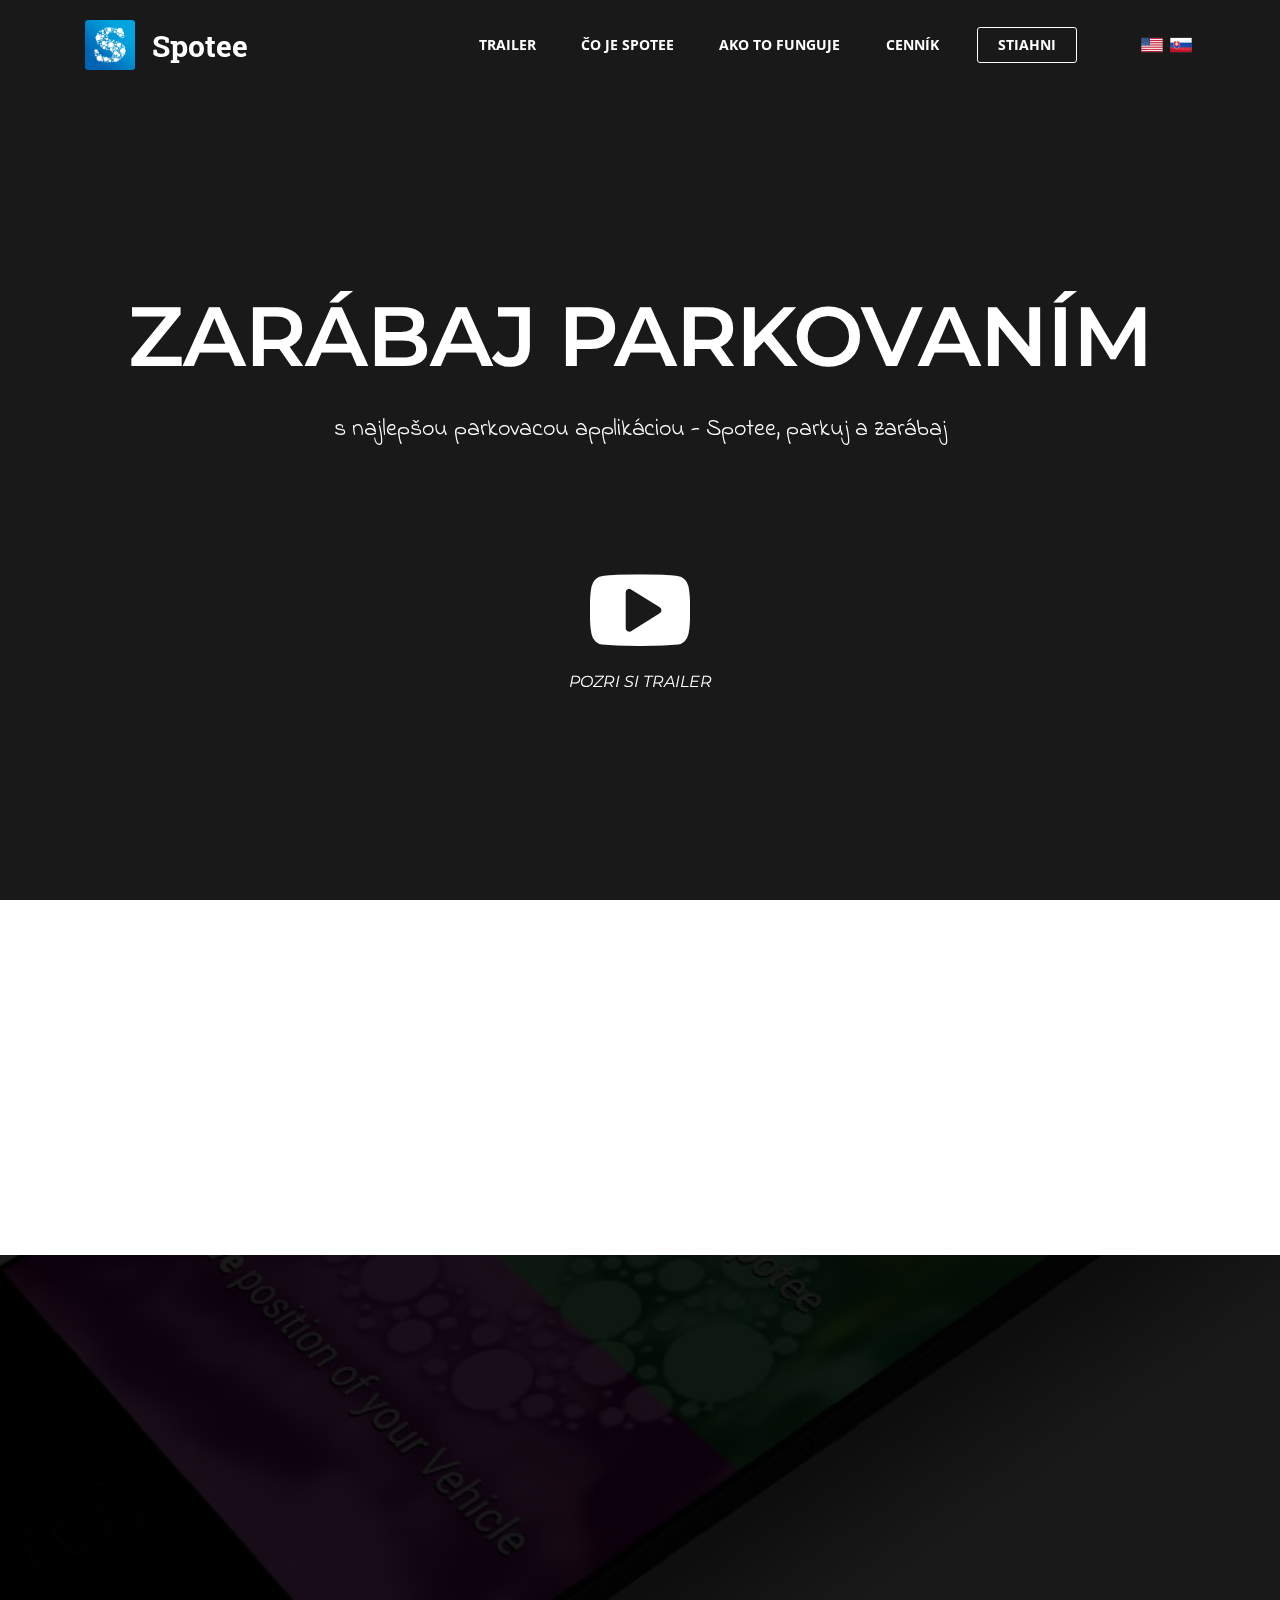
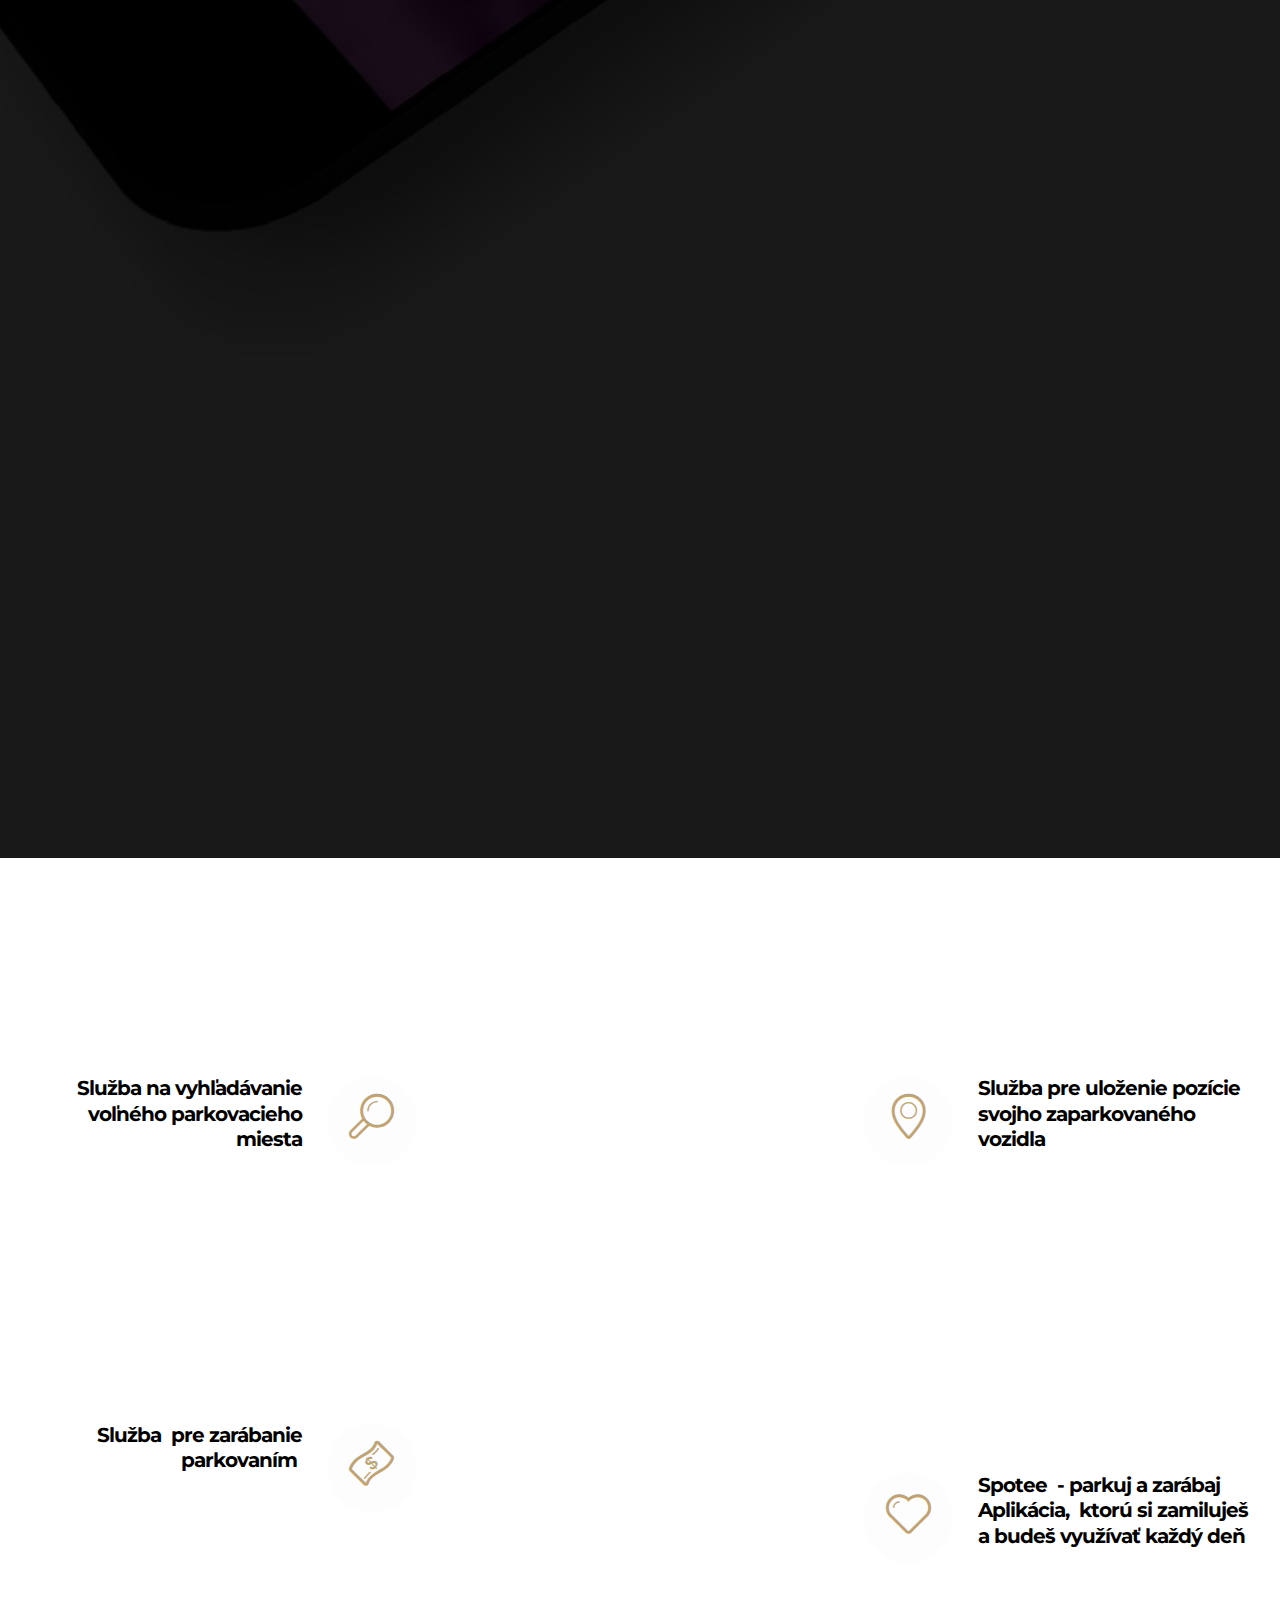
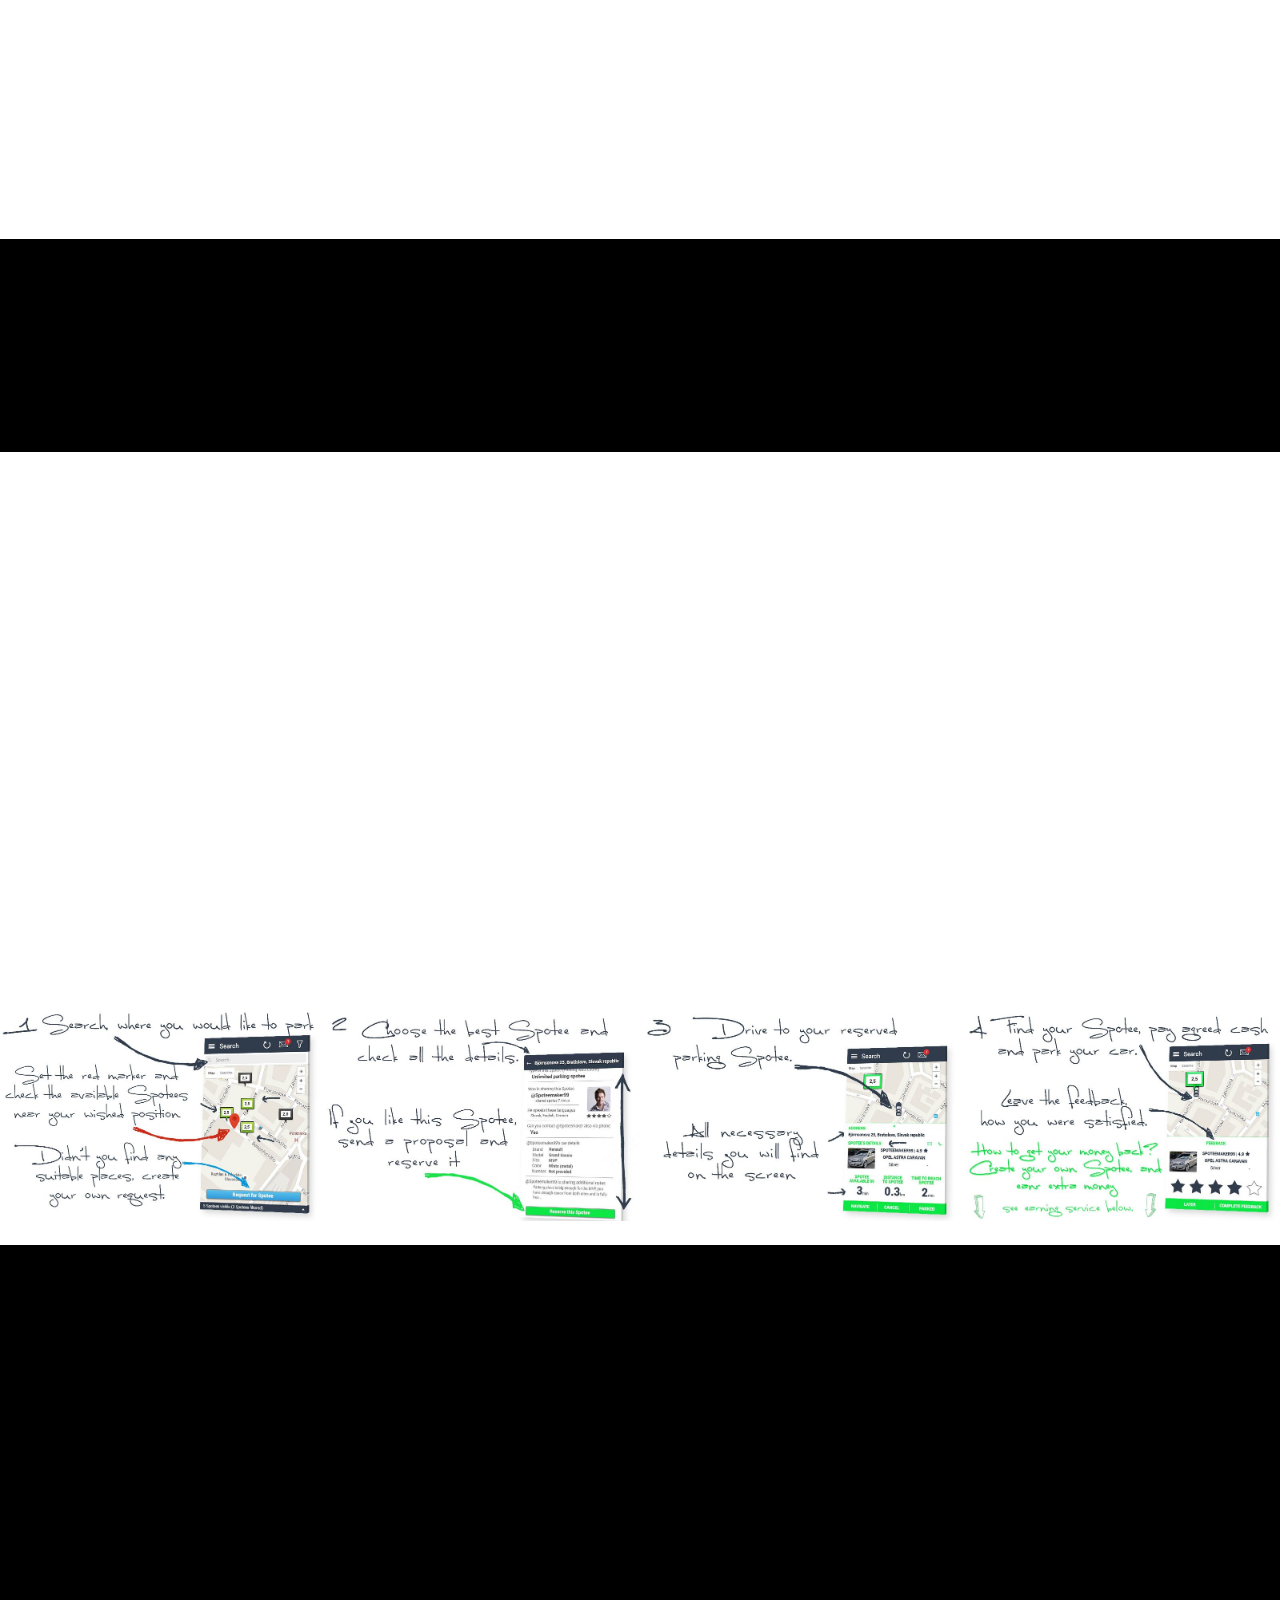
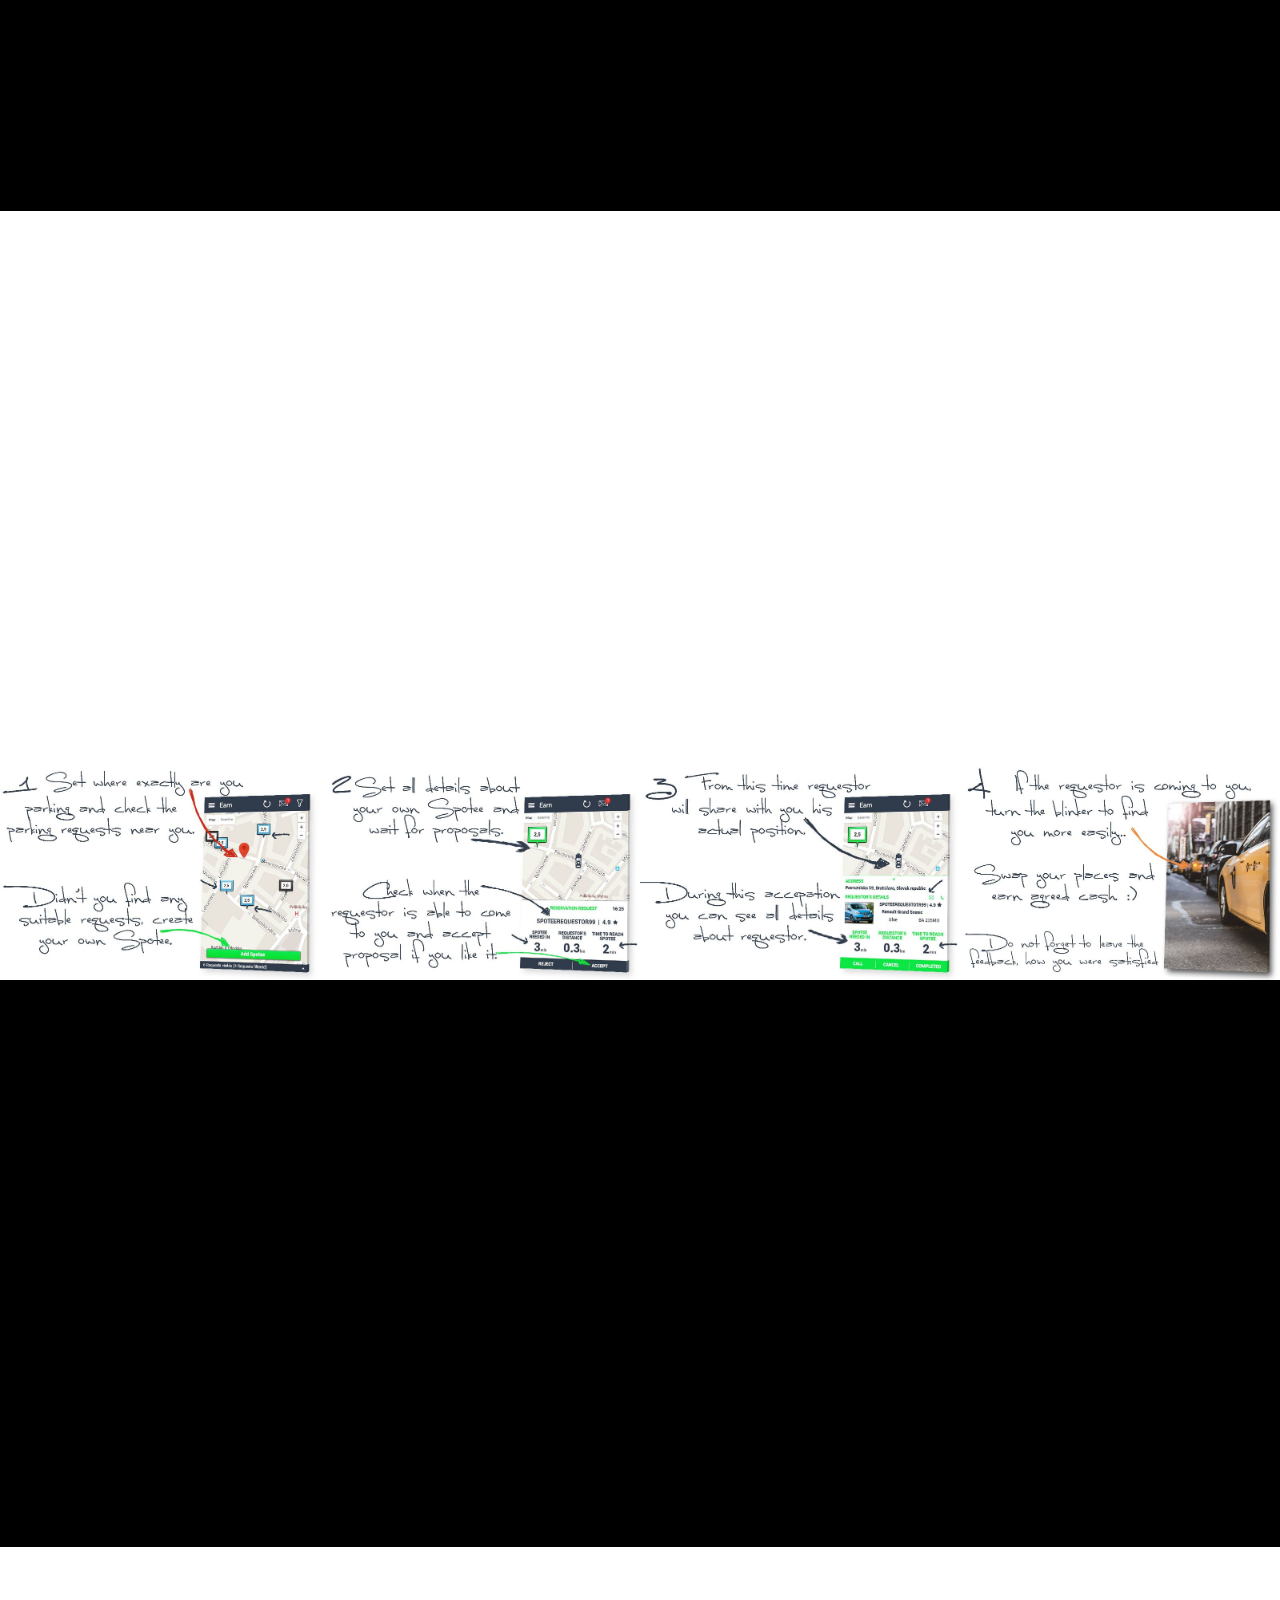
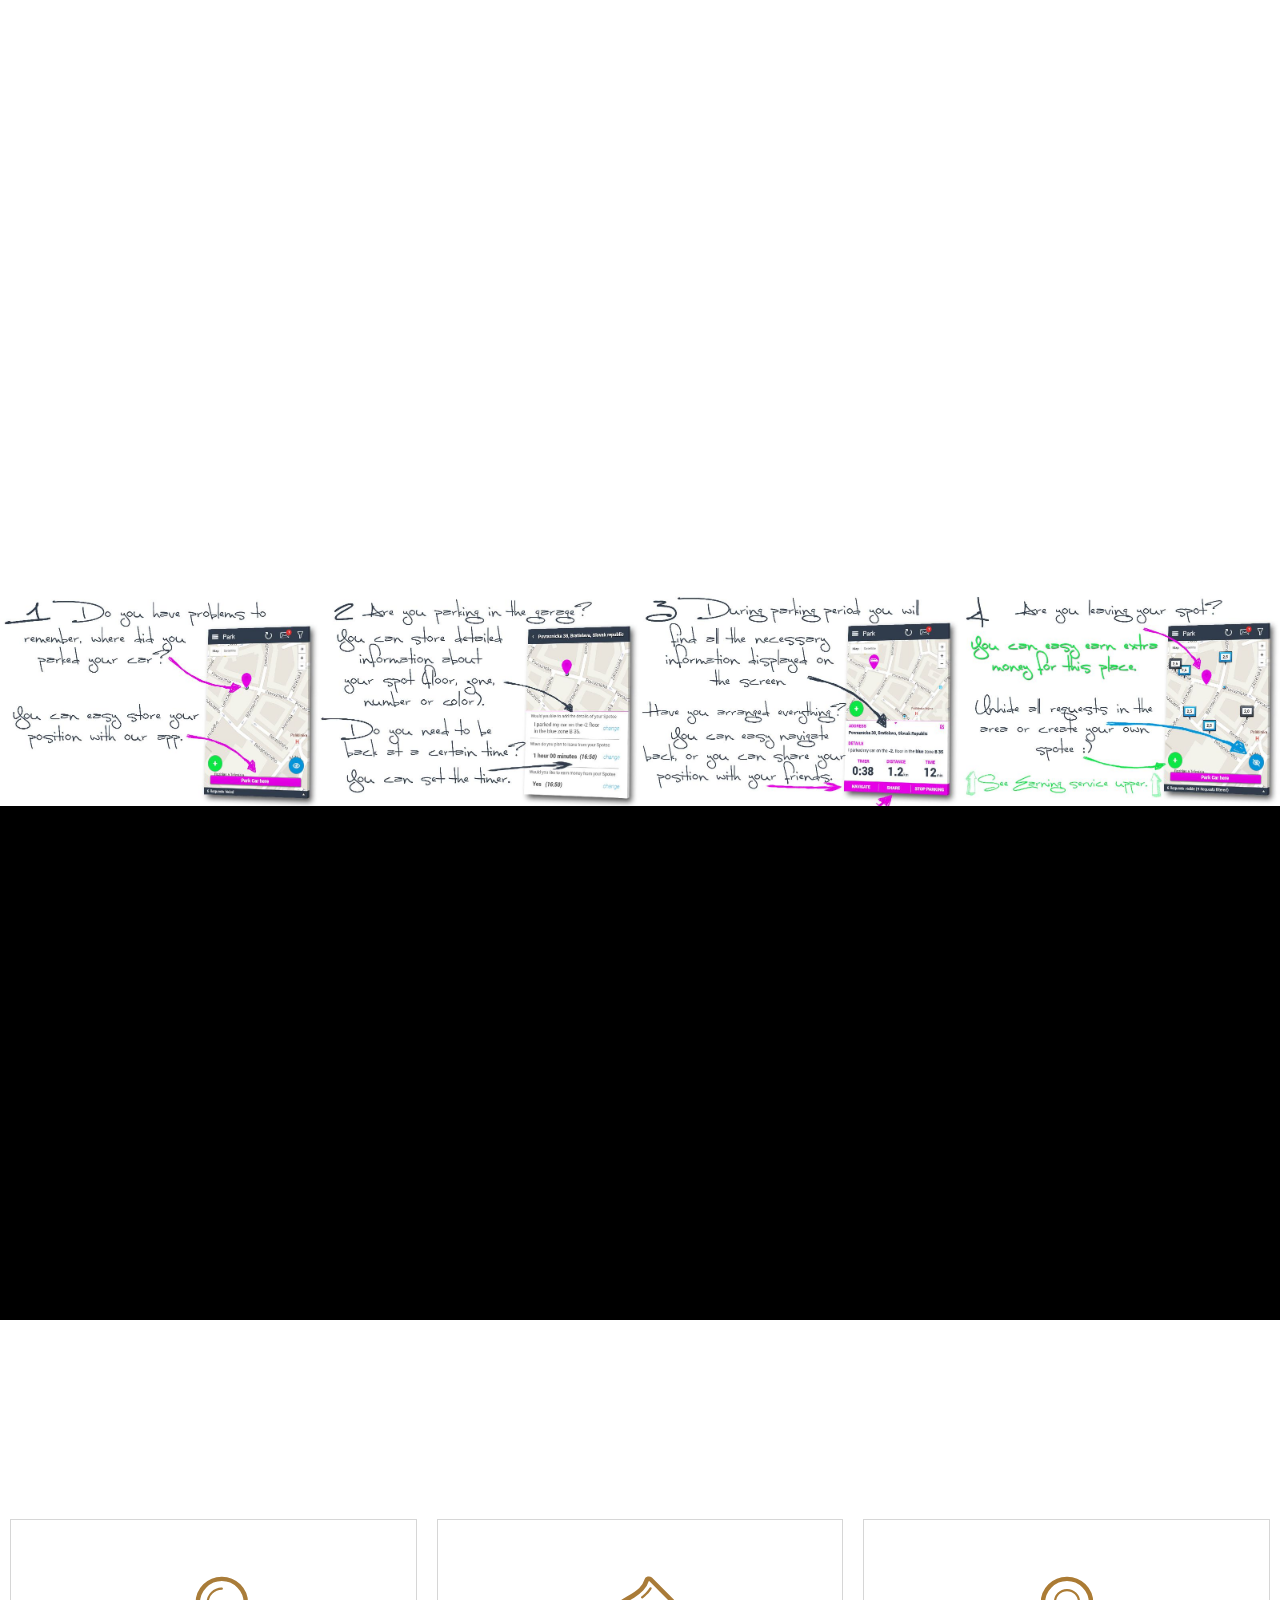
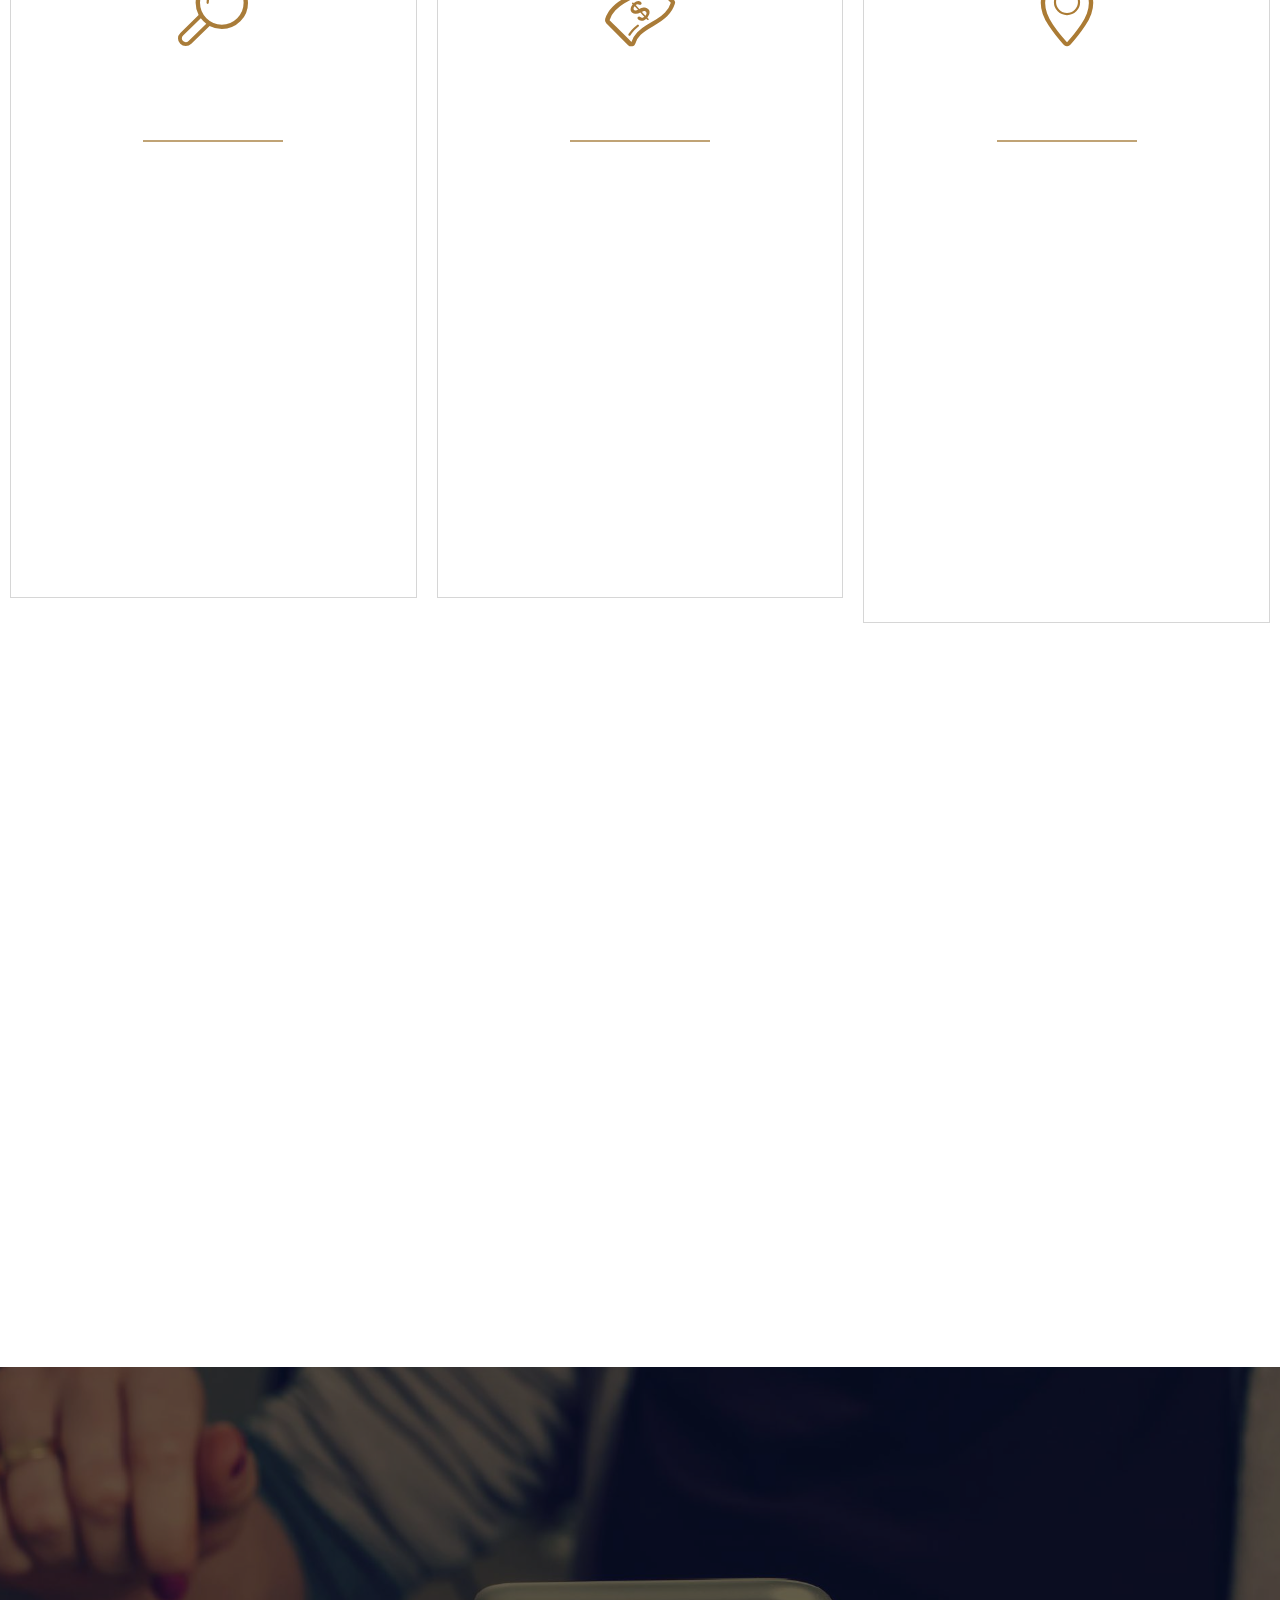
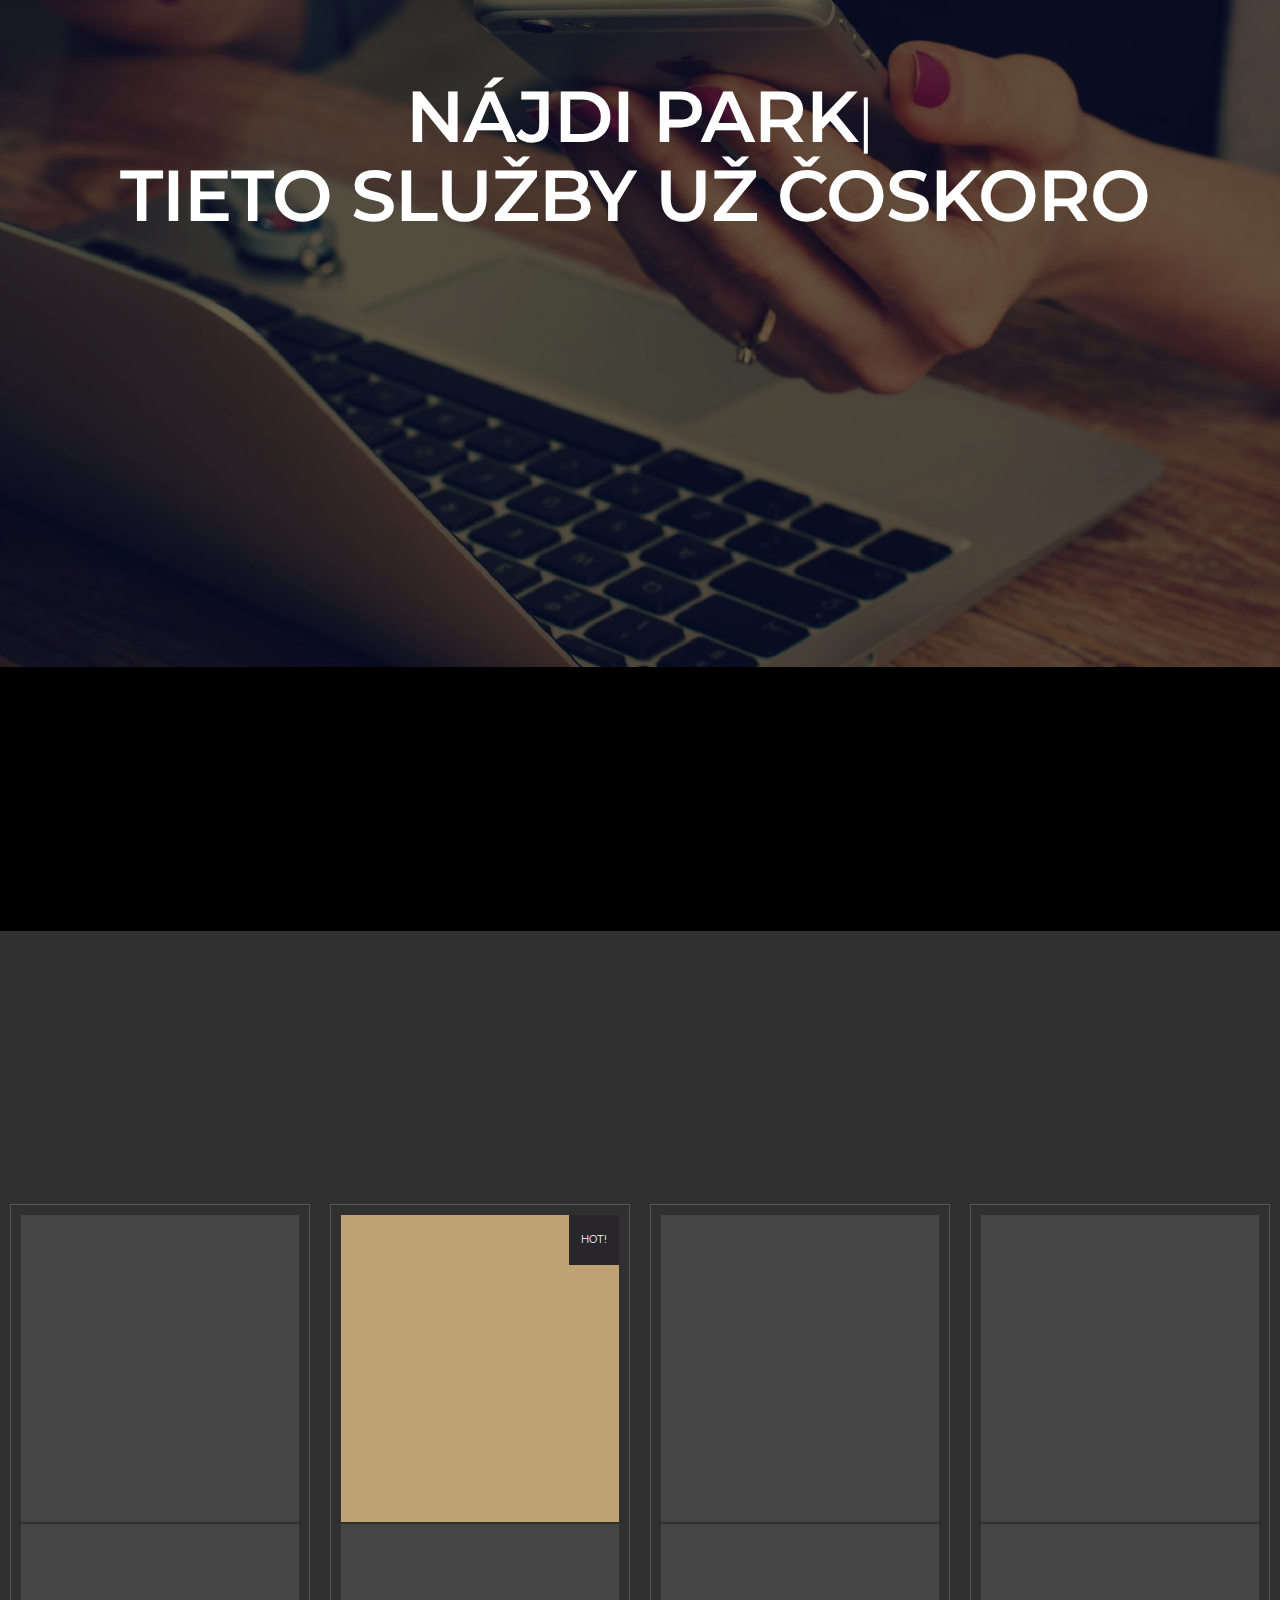
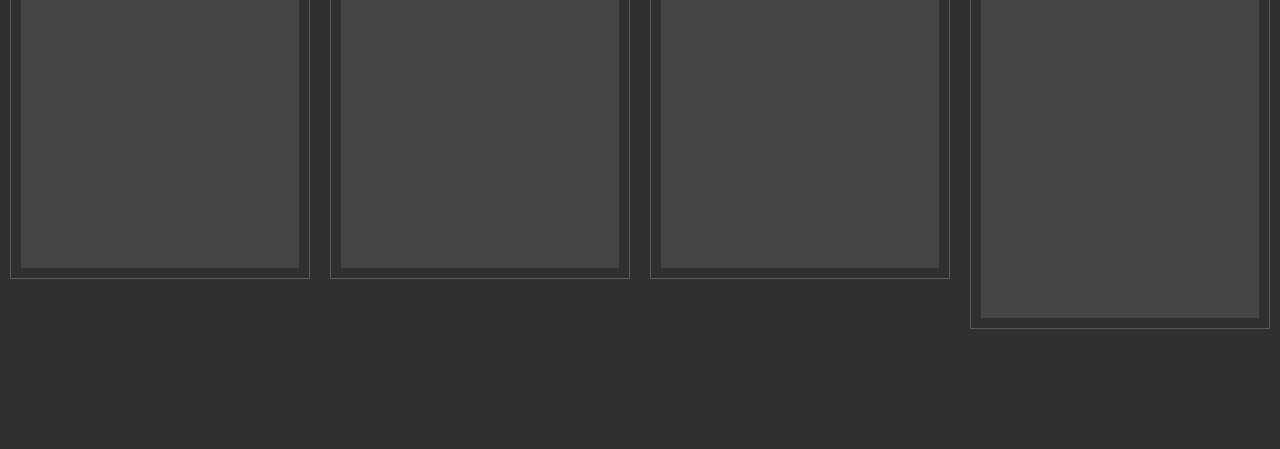
==== commit 5bd5f2f4: "create github pages" ====
--- a/sk.html
+++ b/sk.html
@@ -84,7 +84,7 @@
         </div>
     </nav>
 
-</section><section class="engine"><a rel="external" href="https://mobirise.com">Web Site Generator</a></section></div>
+</section><section class="engine"><a rel="external" href="https://mobirise.com">mobirise.com</a></section></div>
 
 <section class="mbr-section mbr-section-hero mbr-section-full extHeader5 mbr-after-navbar" id="extHeader5-31" data-bg-video="https://www.youtube.com/embed/IgUQB8BqK0I?rel=0&amp;amp;showinfo=0&amp;autoplay=0&amp;loop=0">
 
@@ -928,7 +928,7 @@
                                 <div hidden="" data-form-alert-success="true" class="alert alert-form alert-success text-xs-center">Ďakujeme za email ,keď bude aplikácia hotová, budeme Vás informovať  !</div>
                             </div>
                             <form class="mbr-form" action="https://mobirise.com/" method="post" data-form-title="">
-                                <input type="hidden" value="QaK1Gqh5IbBDy78I1xiJLiYUtaHOrnVZk223Va0vZBVUxhsWQuTD/6tYvw710YmbyzUJBF43pUcW0t19jgT9MI4YxbeVwKWg5IpI1Q/P8GDeuXesB+8yYogmWWoJ2jil" data-form-email="true">
+                                <input type="hidden" value="2S+dYds1jtICp8MAk6TNJsl+Z/iR69ms+tz5GFcQOf09rFD/RhZja90yHHJkCOIVJgOPGHxZ4MQdwXLKZOmhJselaj4crQ72oAar0cTm38m73IY/lInJUFndkO9pMTbV" data-form-email="true">
                                 <div class="mbr-subscribe mbr-subscribe-dark input-group">
                                    <input type="email" class="form-control" name="email" required="" data-form-field="Email" placeholder="Zadaj svoju emailovú adresu">
                                    <span class="input-group-btn"><button type="submit" class="btn btn-primary">SUBSCRIBE</button></span>
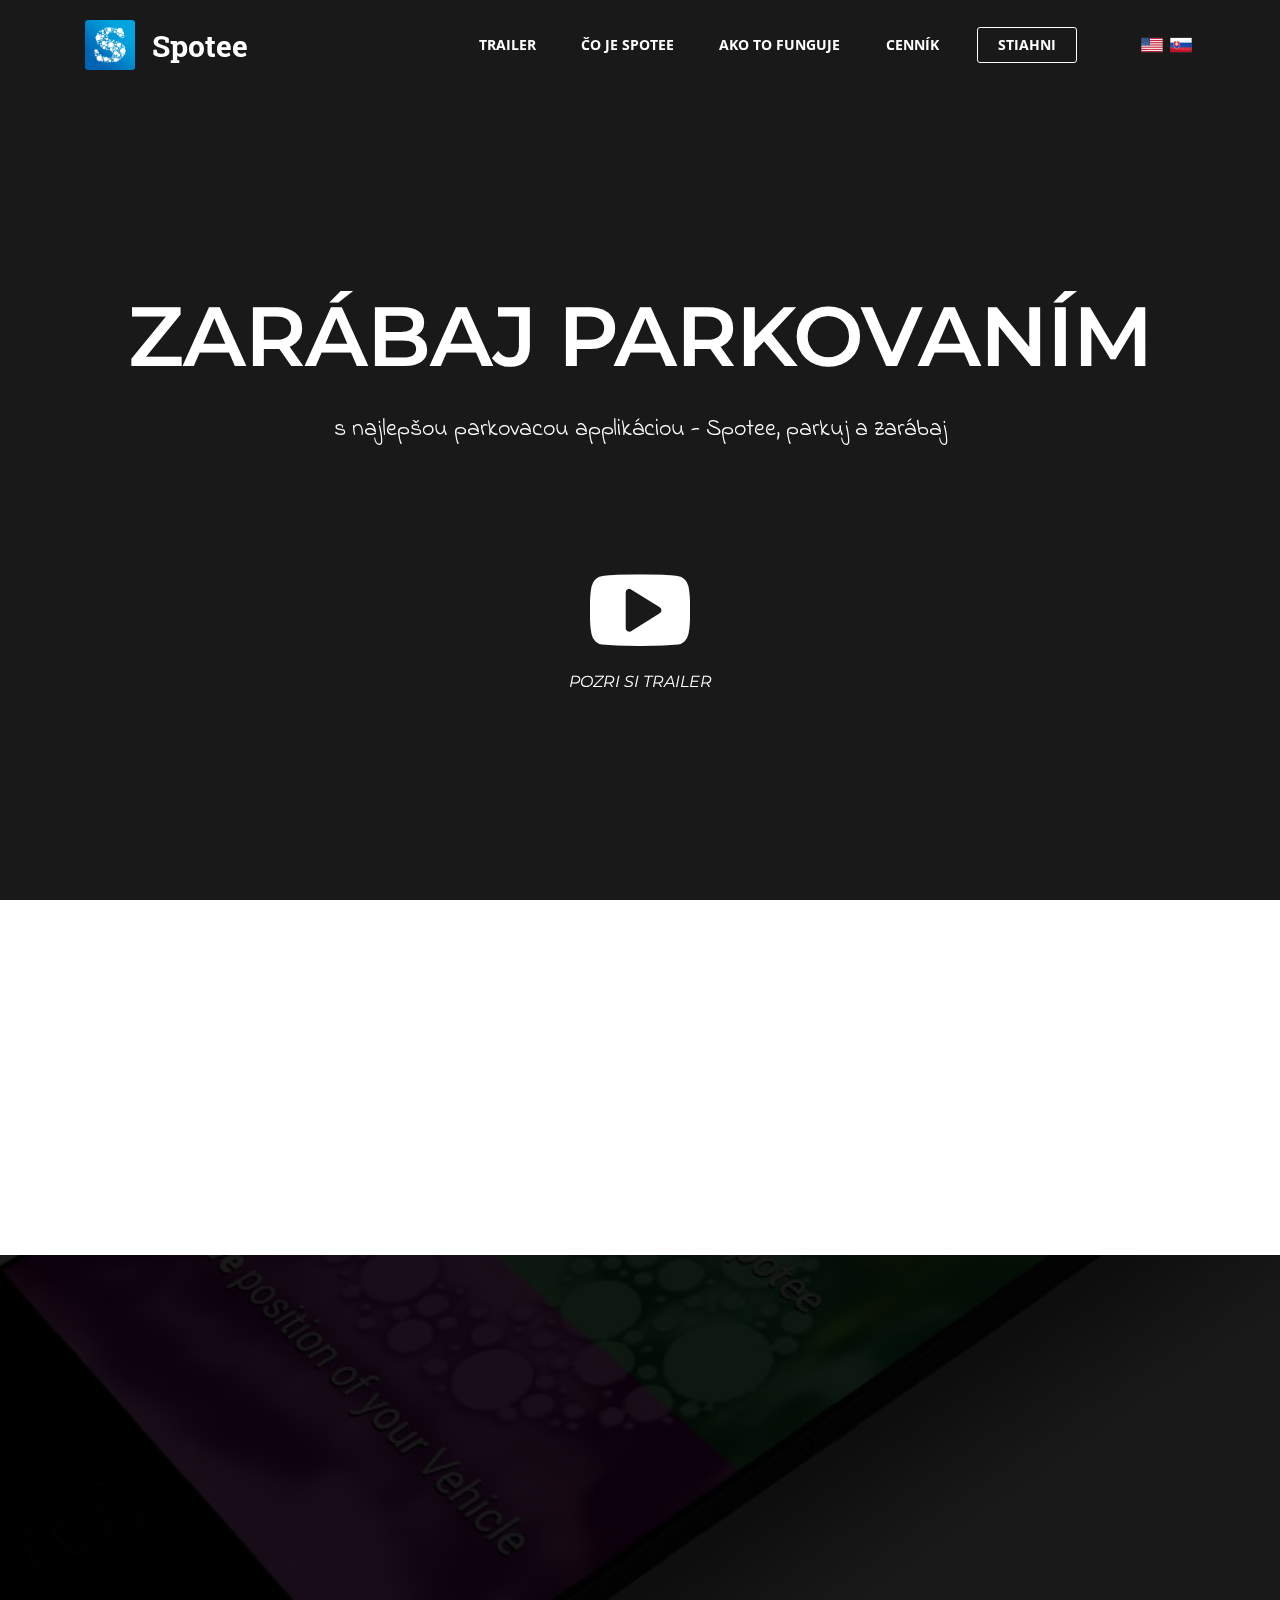
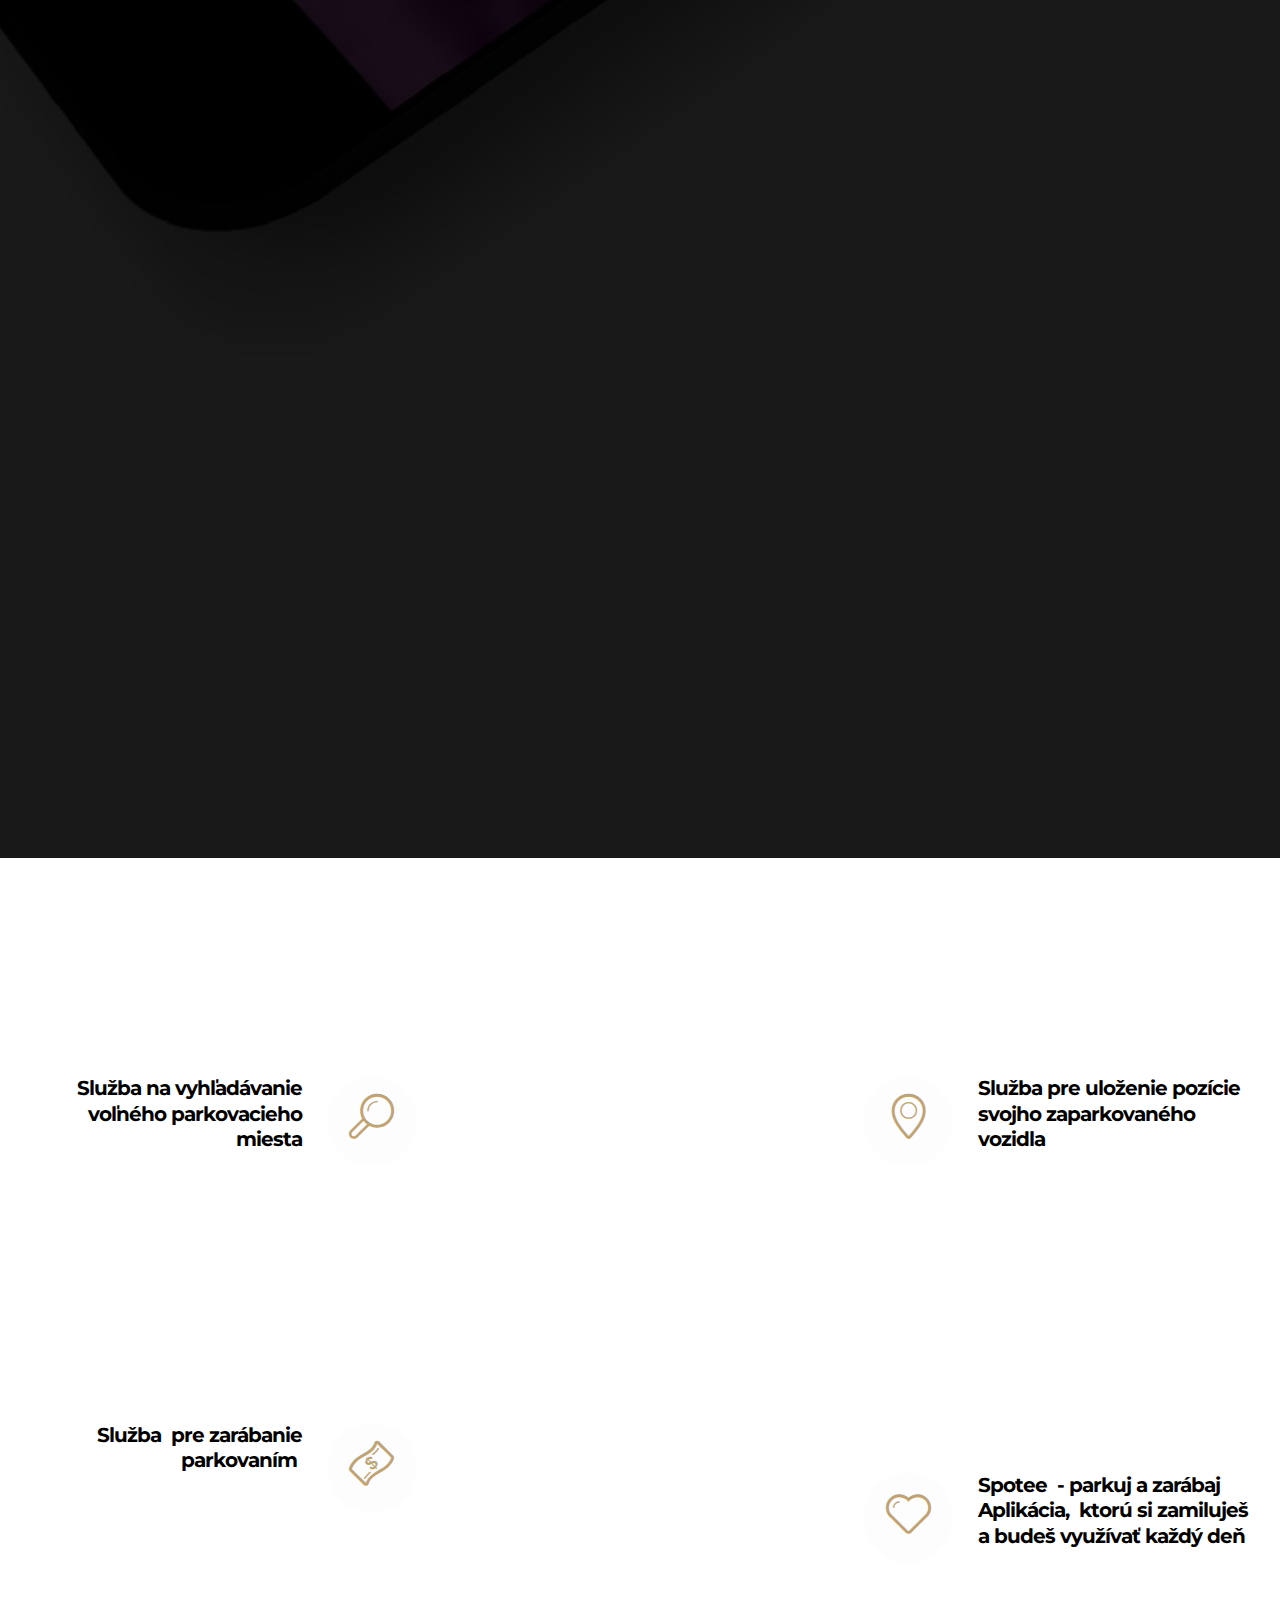
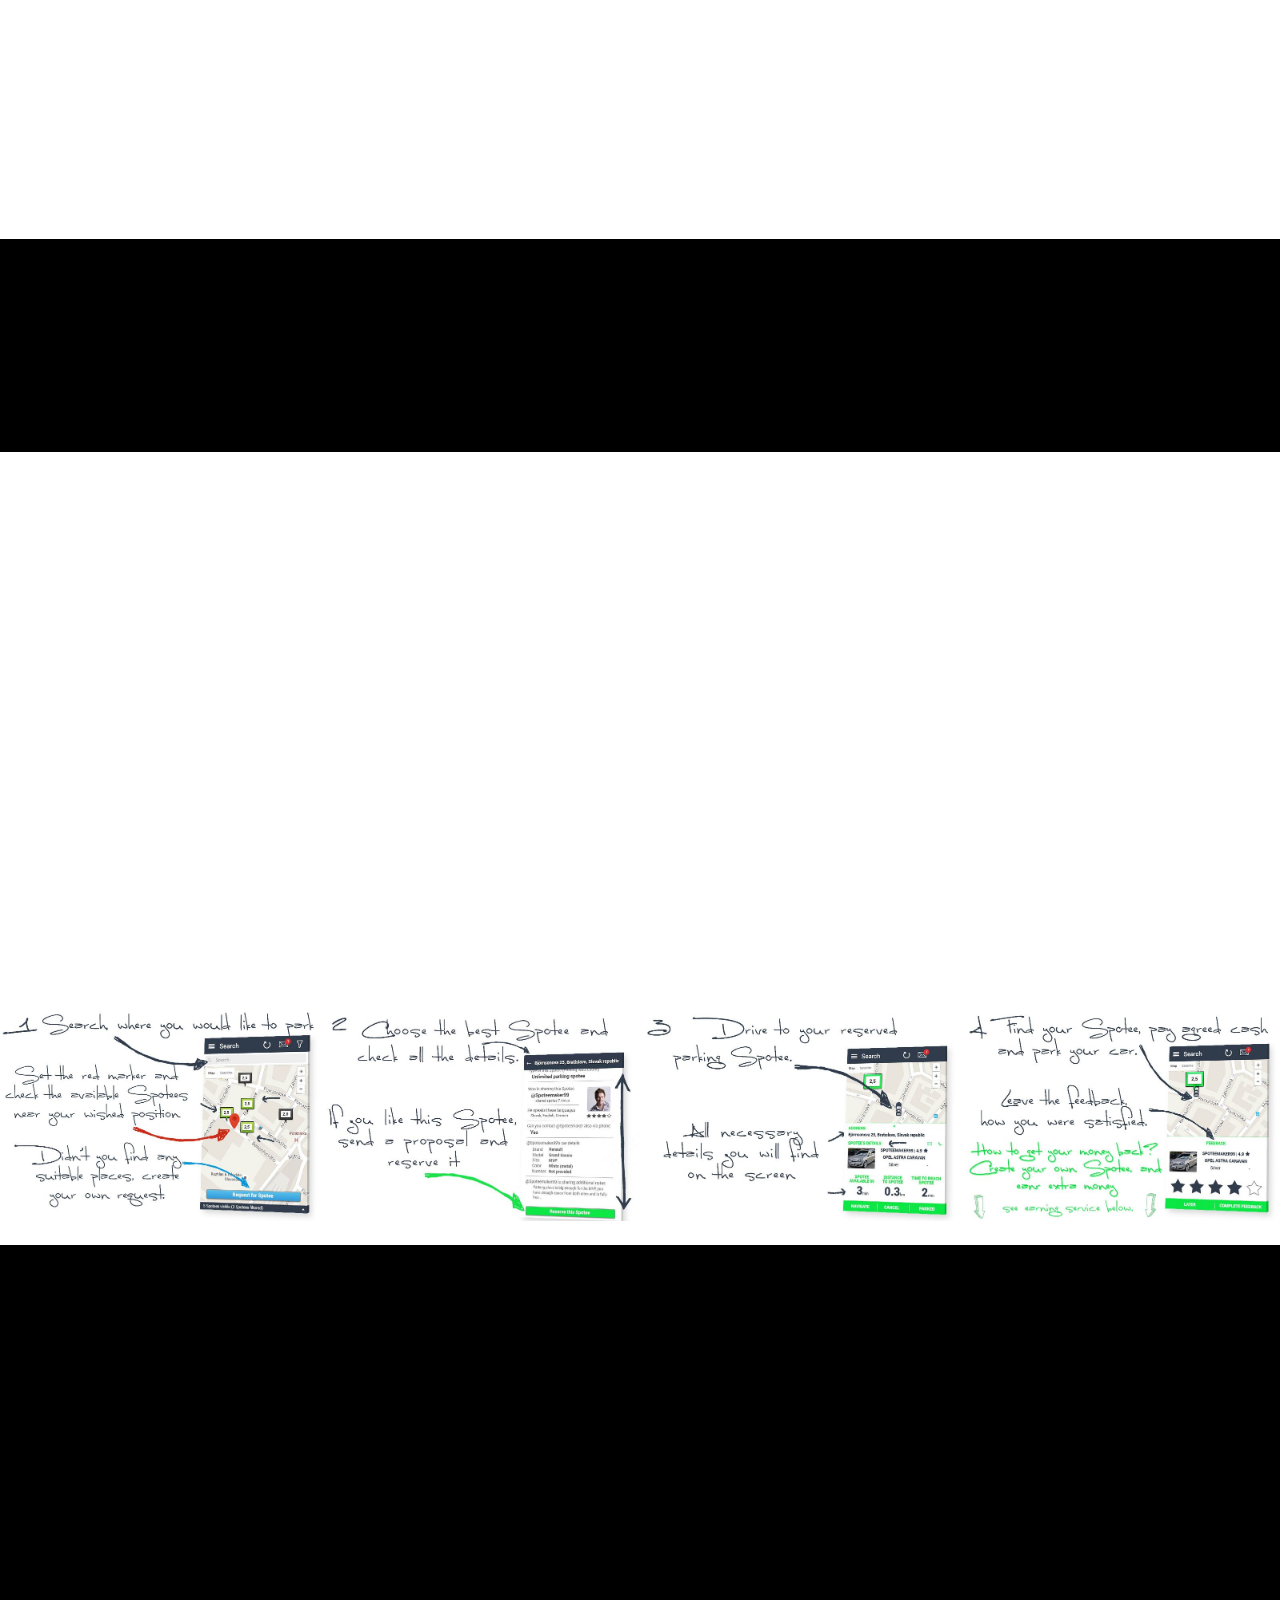
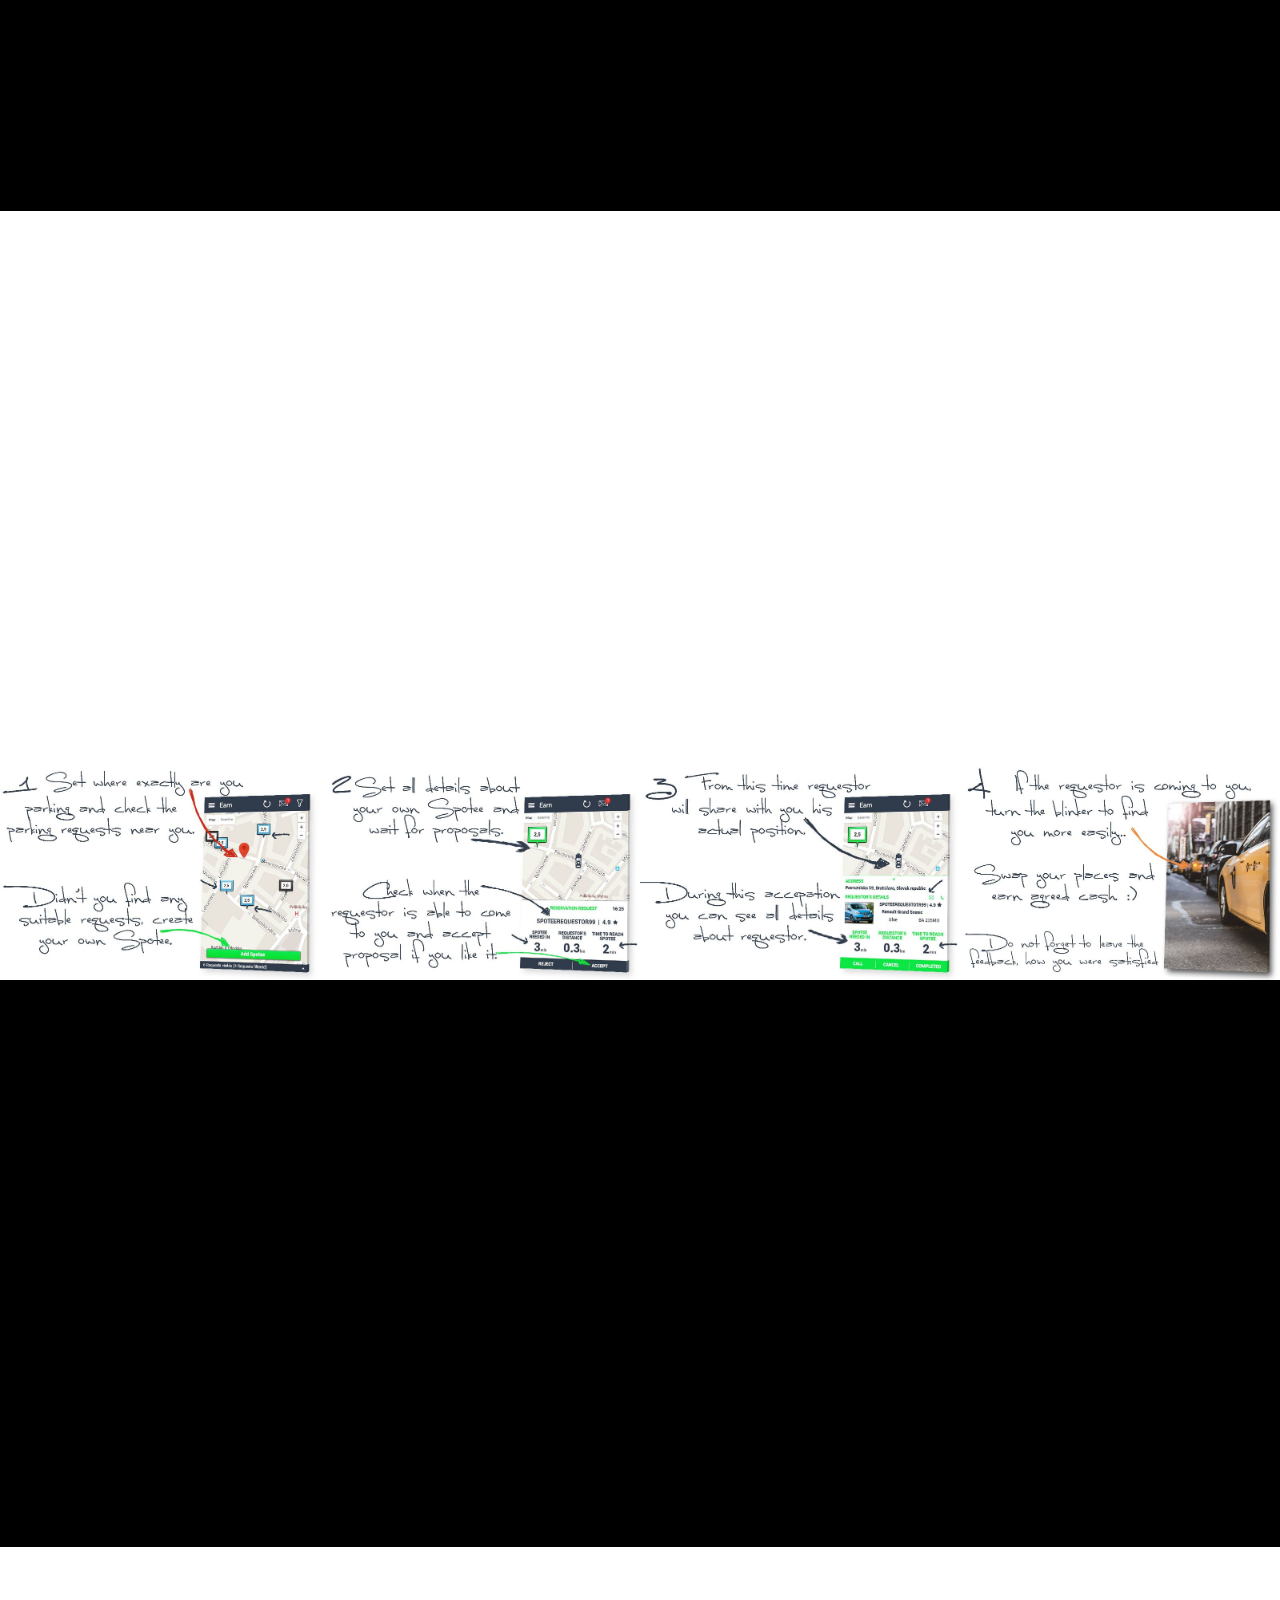
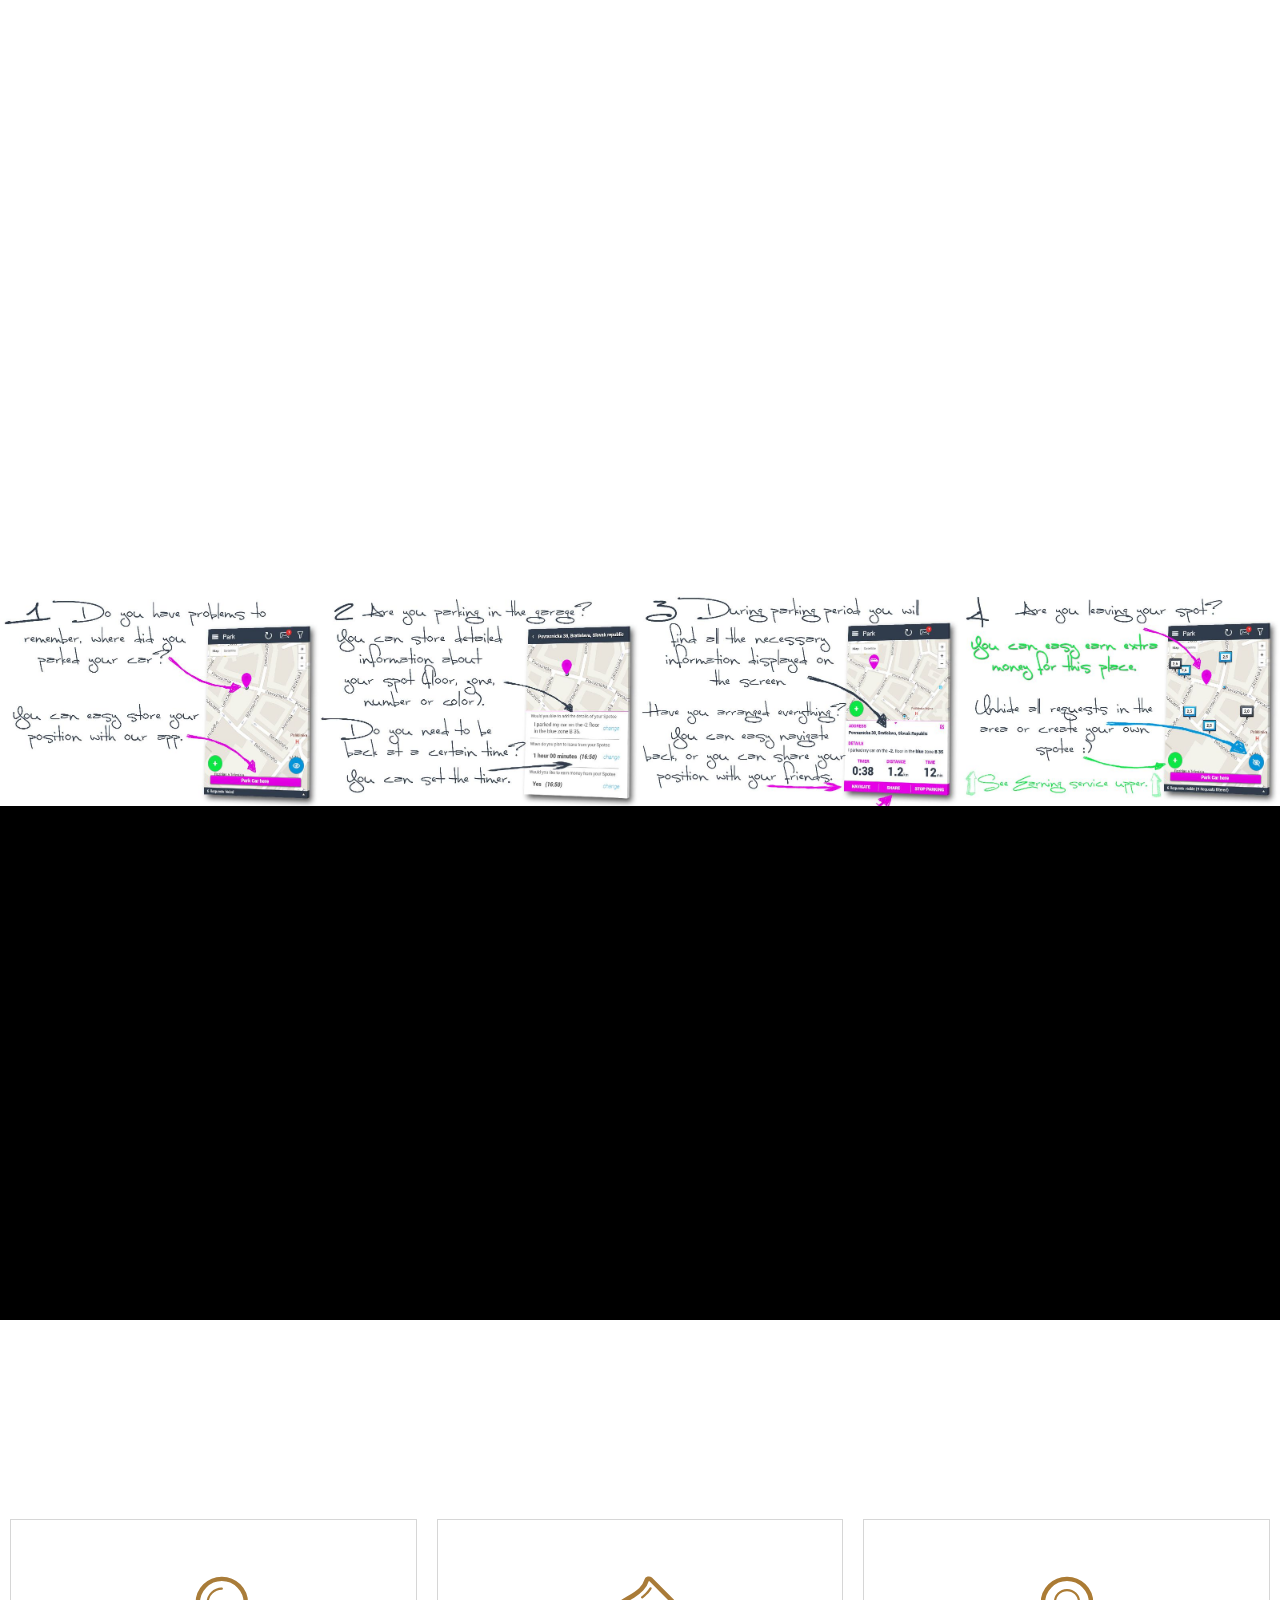
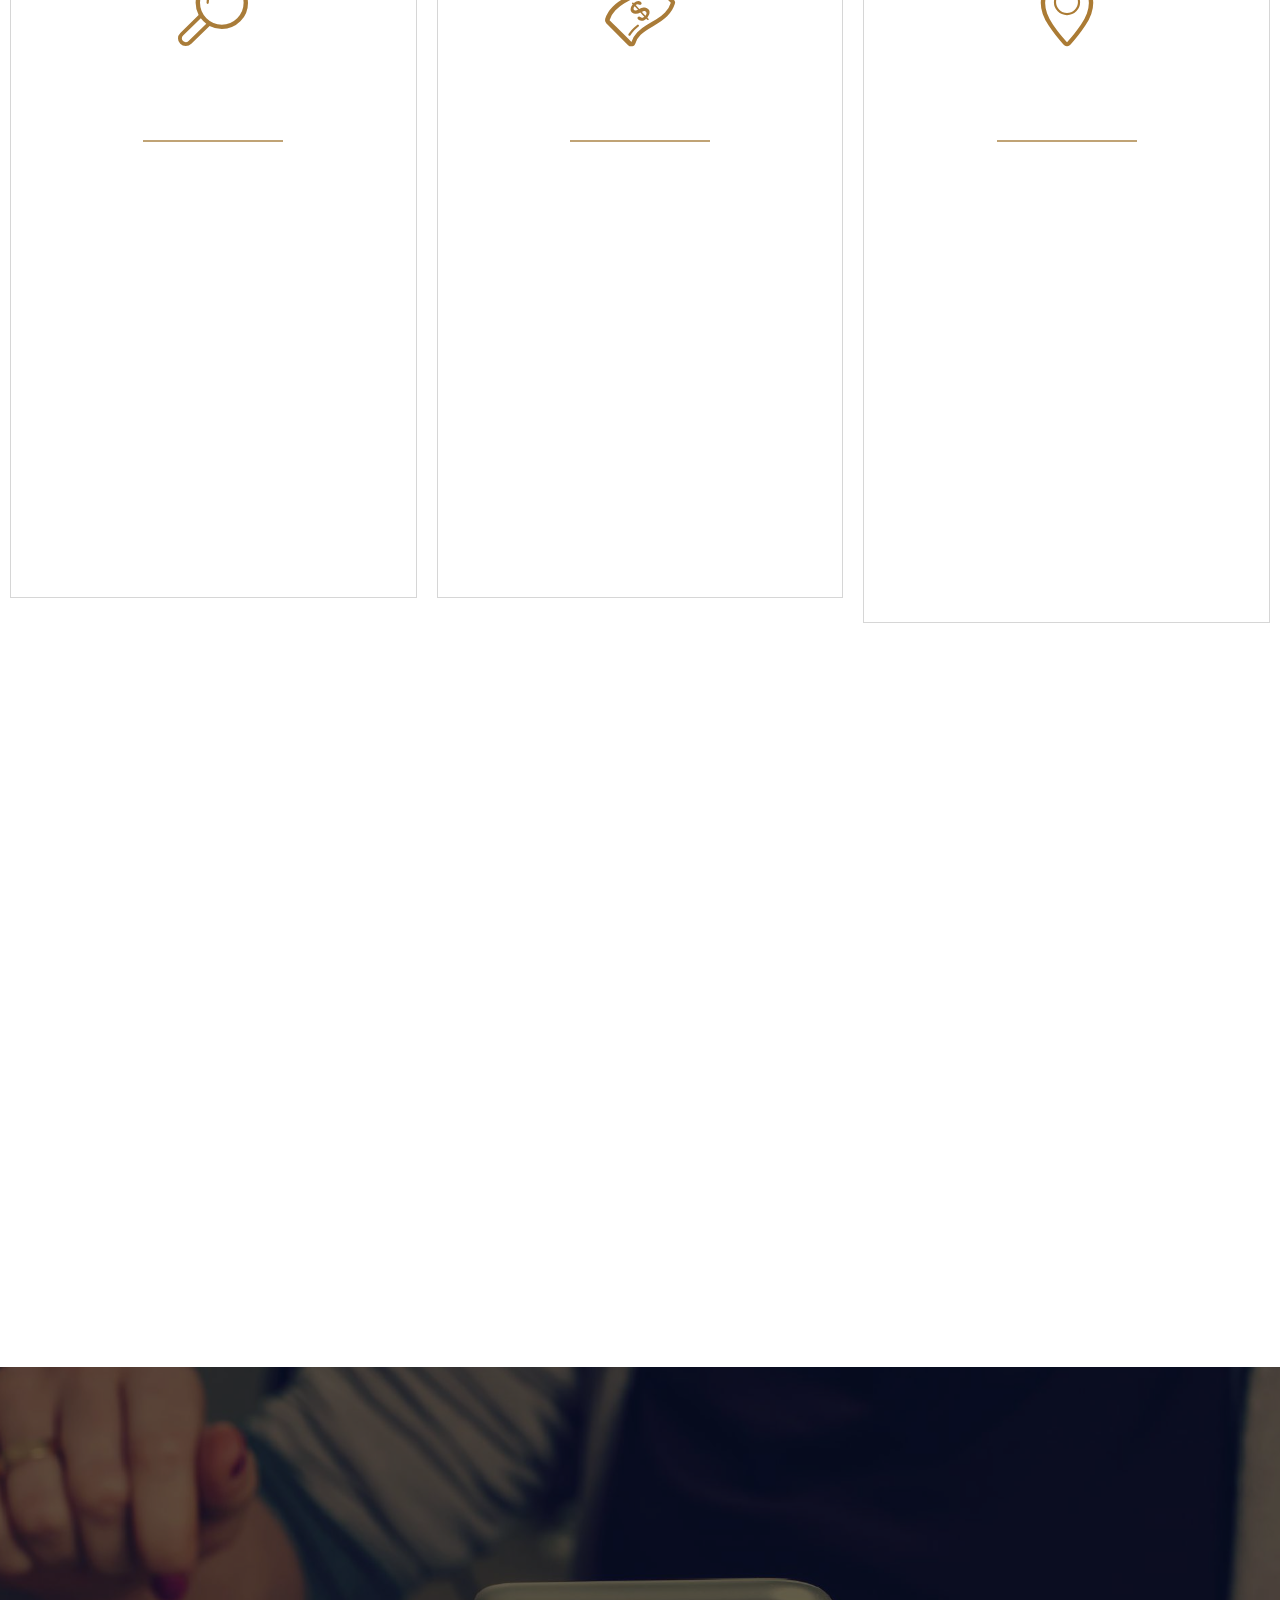
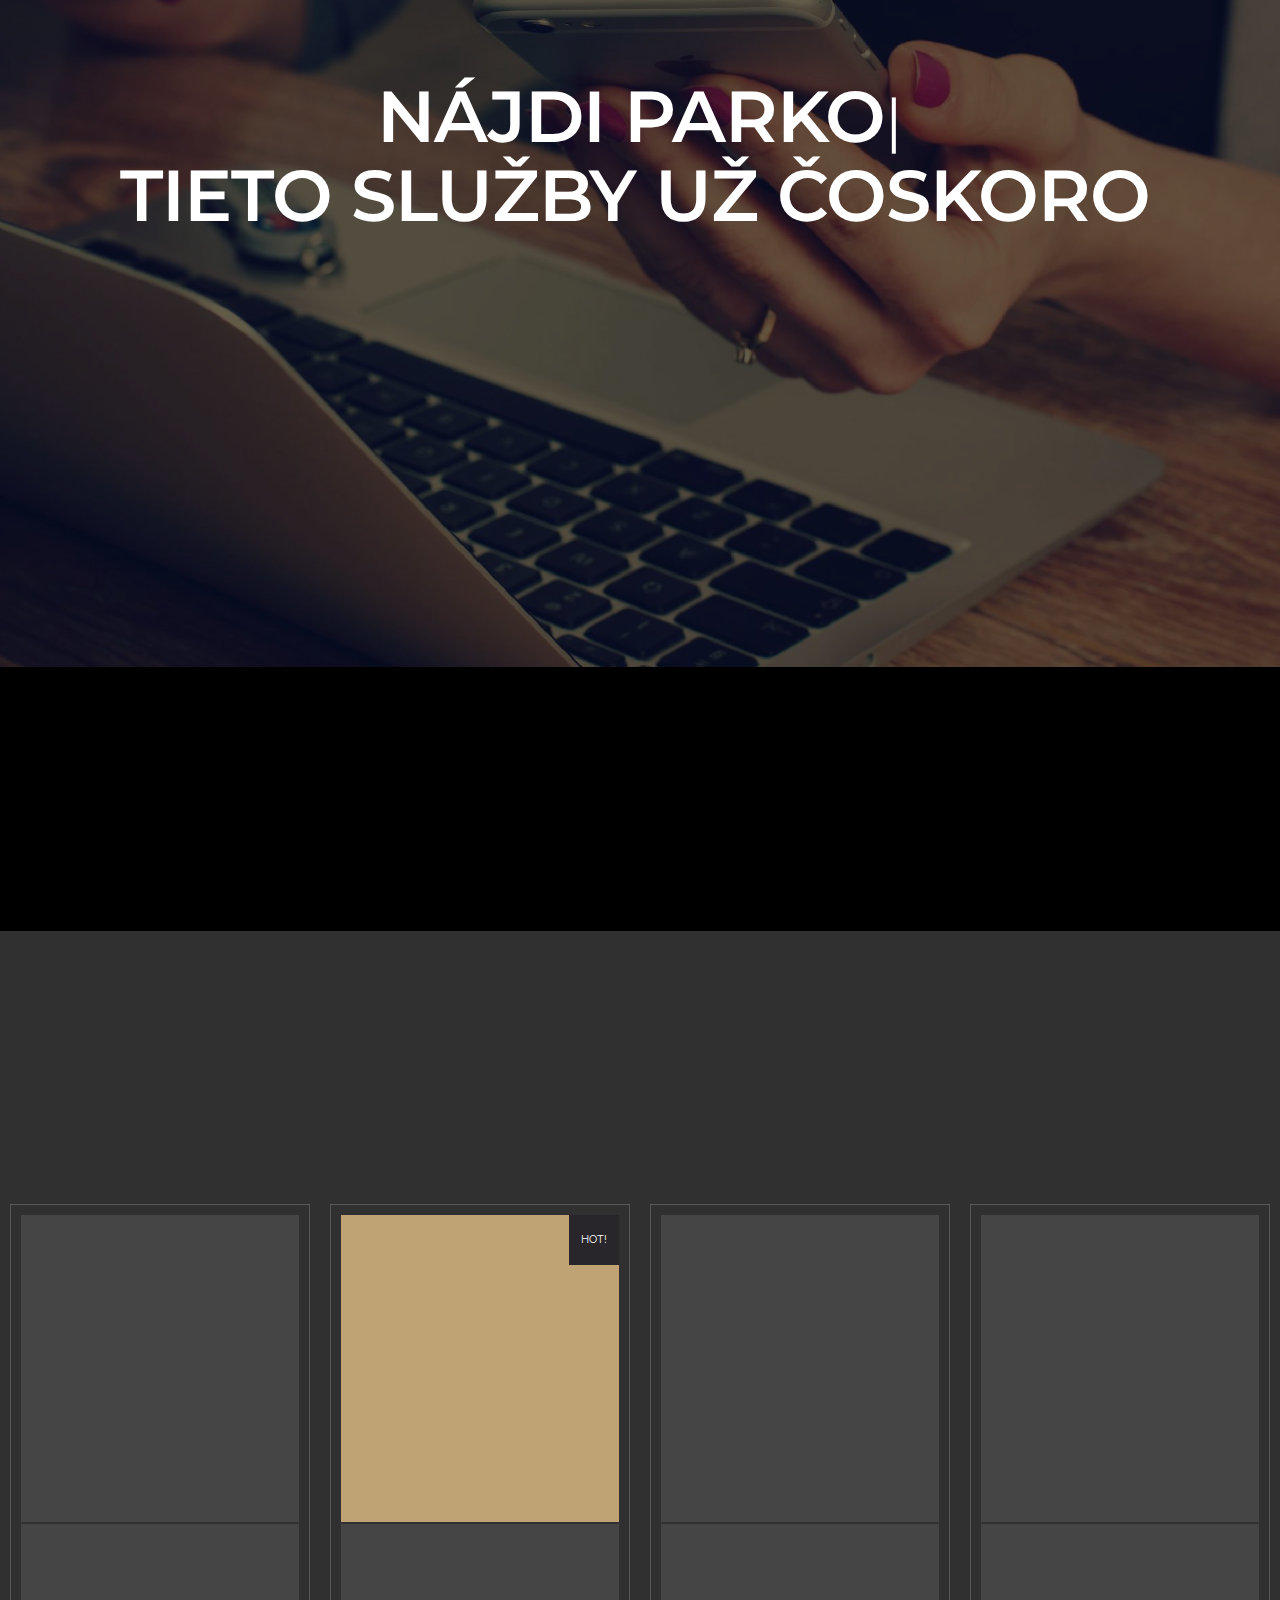
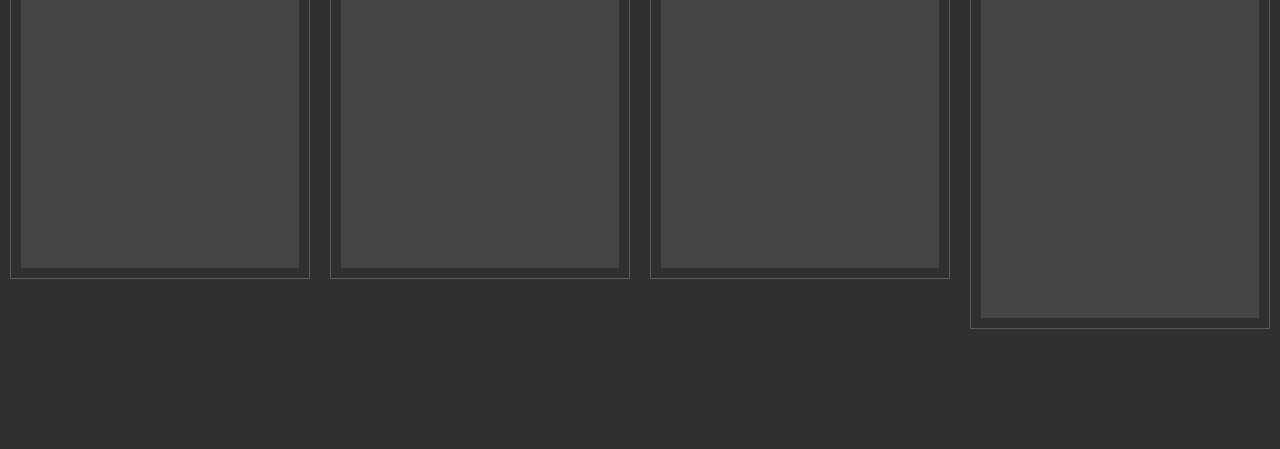
==== commit 963cdee9: "create github pages" ====
--- a/sk.html
+++ b/sk.html
@@ -84,7 +84,7 @@
         </div>
     </nav>
 
-</section><section class="engine"><a rel="external" href="https://mobirise.com">mobirise.com</a></section></div>
+</section><section class="engine"><a rel="external" href="https://mobirise.com">Website Builder</a></section></div>
 
 <section class="mbr-section mbr-section-hero mbr-section-full extHeader5 mbr-after-navbar" id="extHeader5-31" data-bg-video="https://www.youtube.com/embed/IgUQB8BqK0I?rel=0&amp;amp;showinfo=0&amp;autoplay=0&amp;loop=0">
 
@@ -928,7 +928,7 @@
                                 <div hidden="" data-form-alert-success="true" class="alert alert-form alert-success text-xs-center">Ďakujeme za email ,keď bude aplikácia hotová, budeme Vás informovať  !</div>
                             </div>
                             <form class="mbr-form" action="https://mobirise.com/" method="post" data-form-title="">
-                                <input type="hidden" value="2S+dYds1jtICp8MAk6TNJsl+Z/iR69ms+tz5GFcQOf09rFD/RhZja90yHHJkCOIVJgOPGHxZ4MQdwXLKZOmhJselaj4crQ72oAar0cTm38m73IY/lInJUFndkO9pMTbV" data-form-email="true">
+                                <input type="hidden" value="YK7BdfHENu8OM/1REGMFlUrT4I/4Z4hwDaDwui6Oz9KoX3YUXZ+q9oh1QLwzj9vfbkB9re5CCOpAW1VSR/DzCp/570RT6G9NIefT8VfYHpEImQxxxpOfwljg39USCxyp" data-form-email="true">
                                 <div class="mbr-subscribe mbr-subscribe-dark input-group">
                                    <input type="email" class="form-control" name="email" required="" data-form-field="Email" placeholder="Zadaj svoju emailovú adresu">
                                    <span class="input-group-btn"><button type="submit" class="btn btn-primary">SUBSCRIBE</button></span>
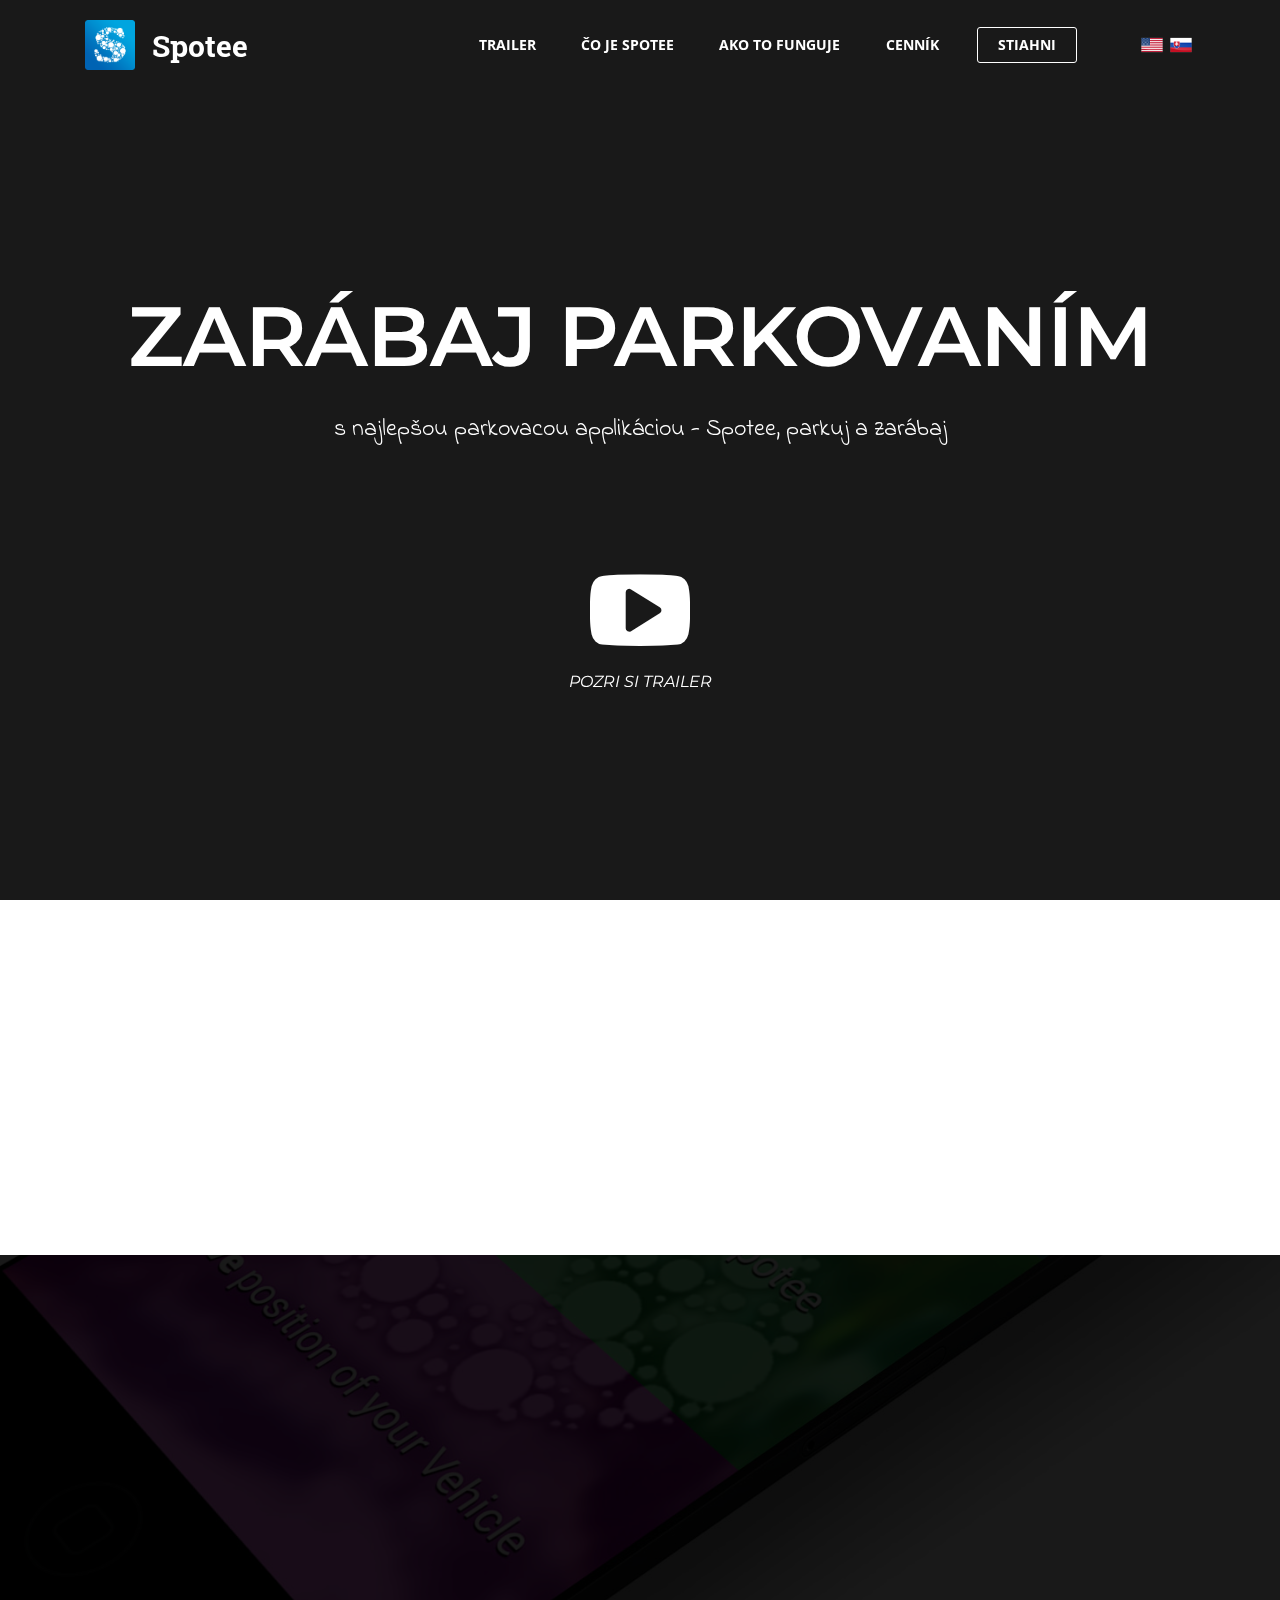
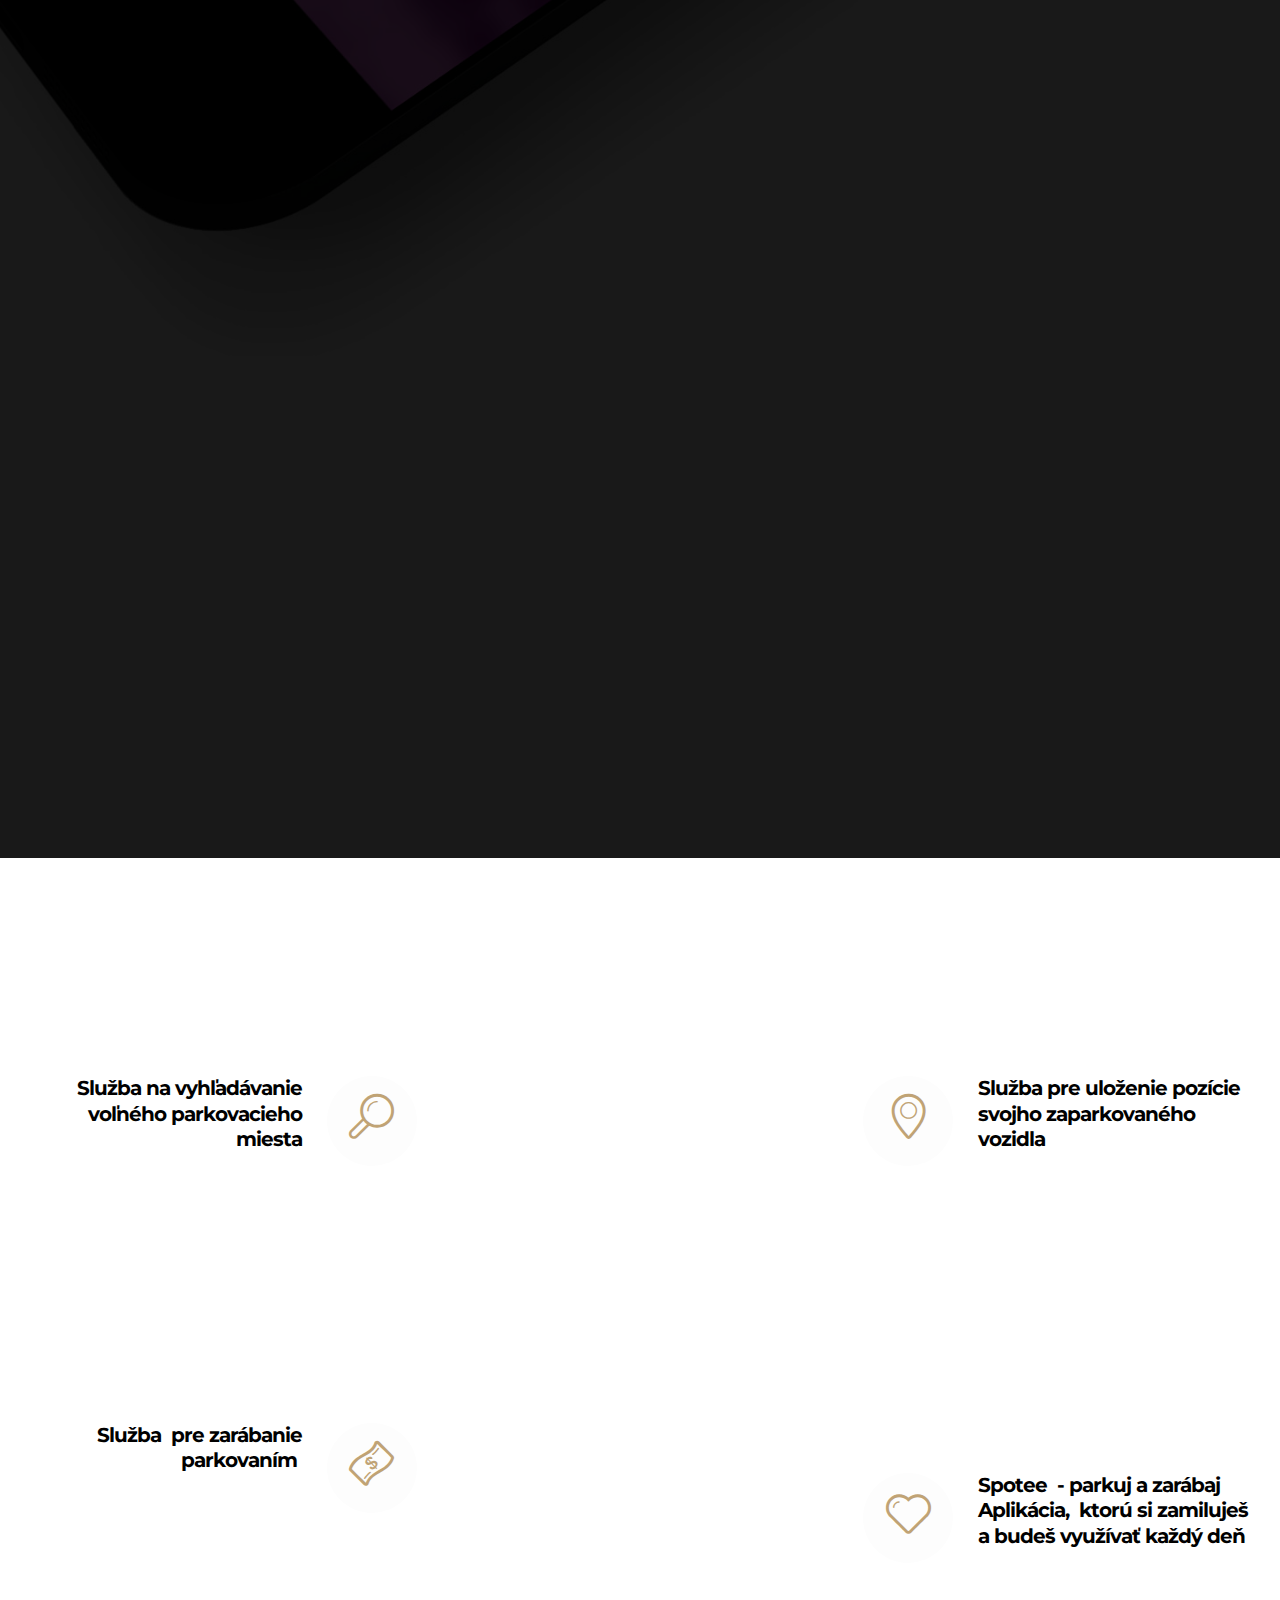
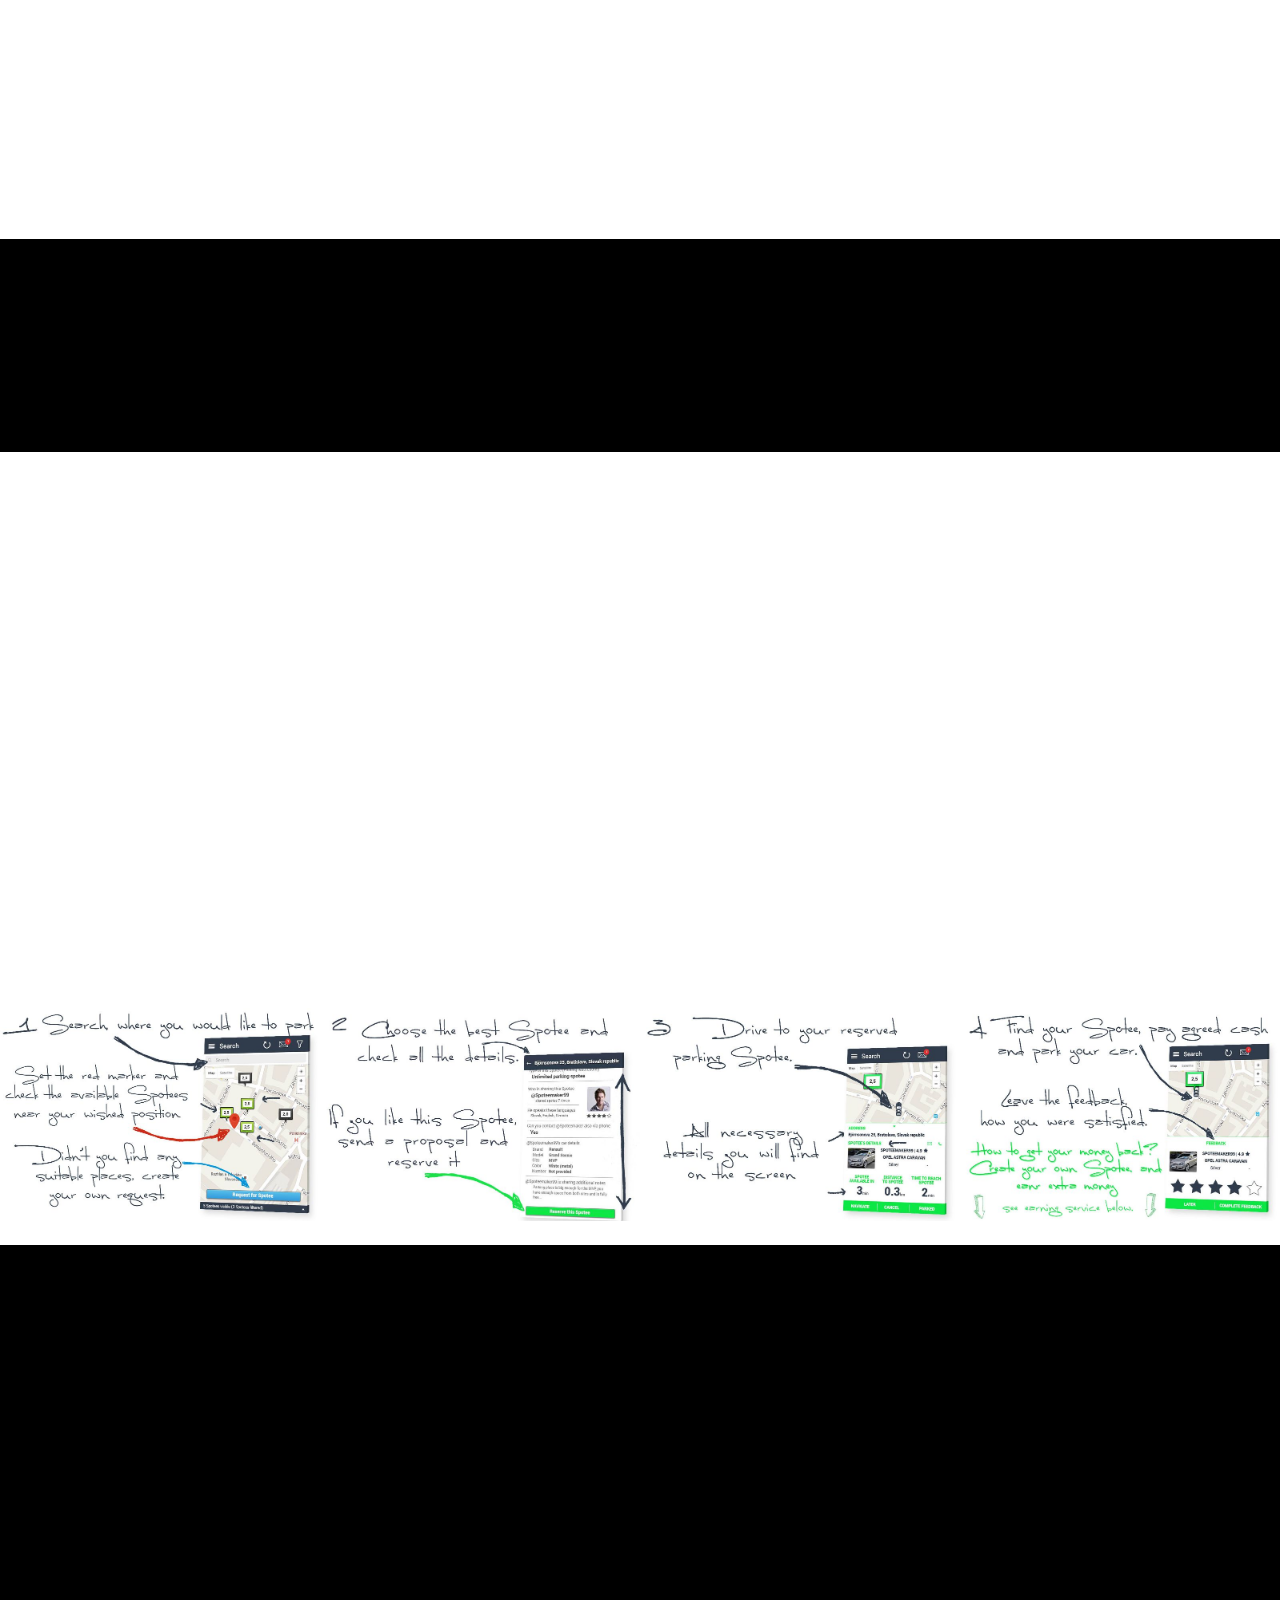
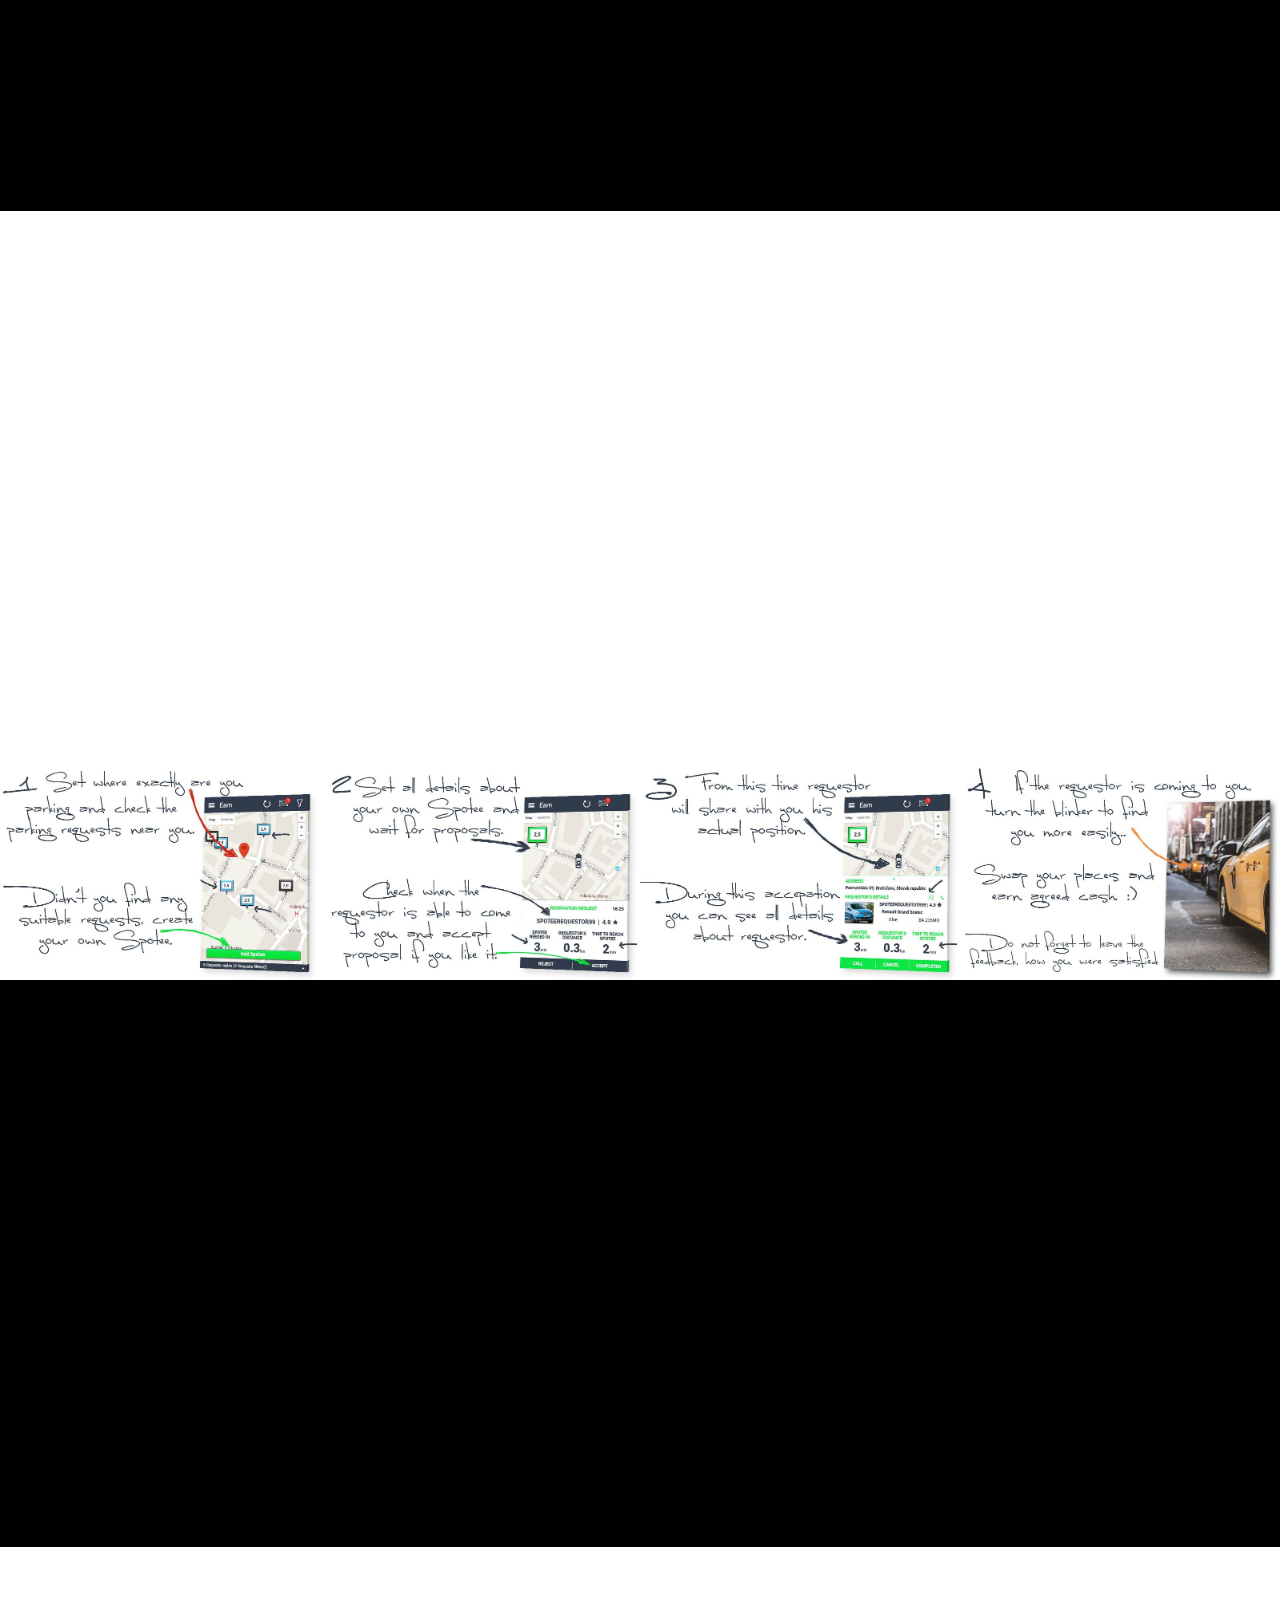
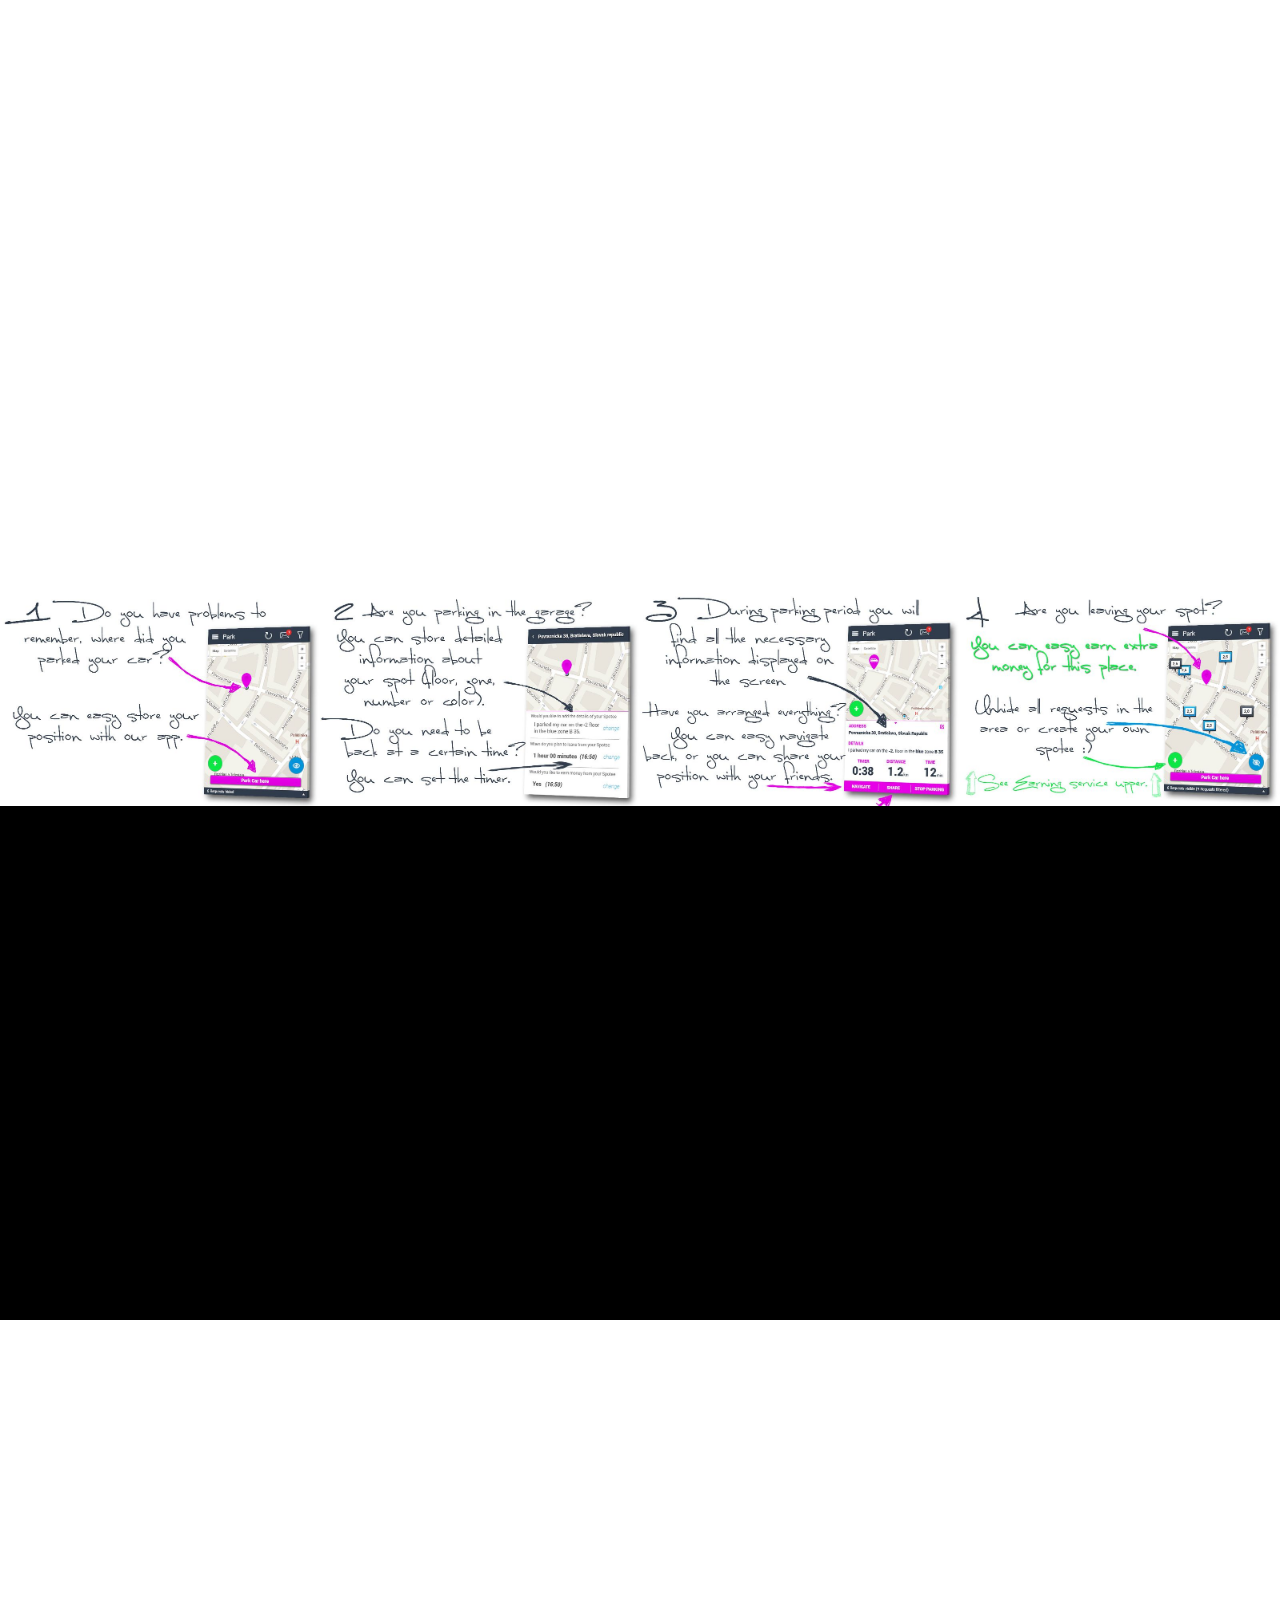
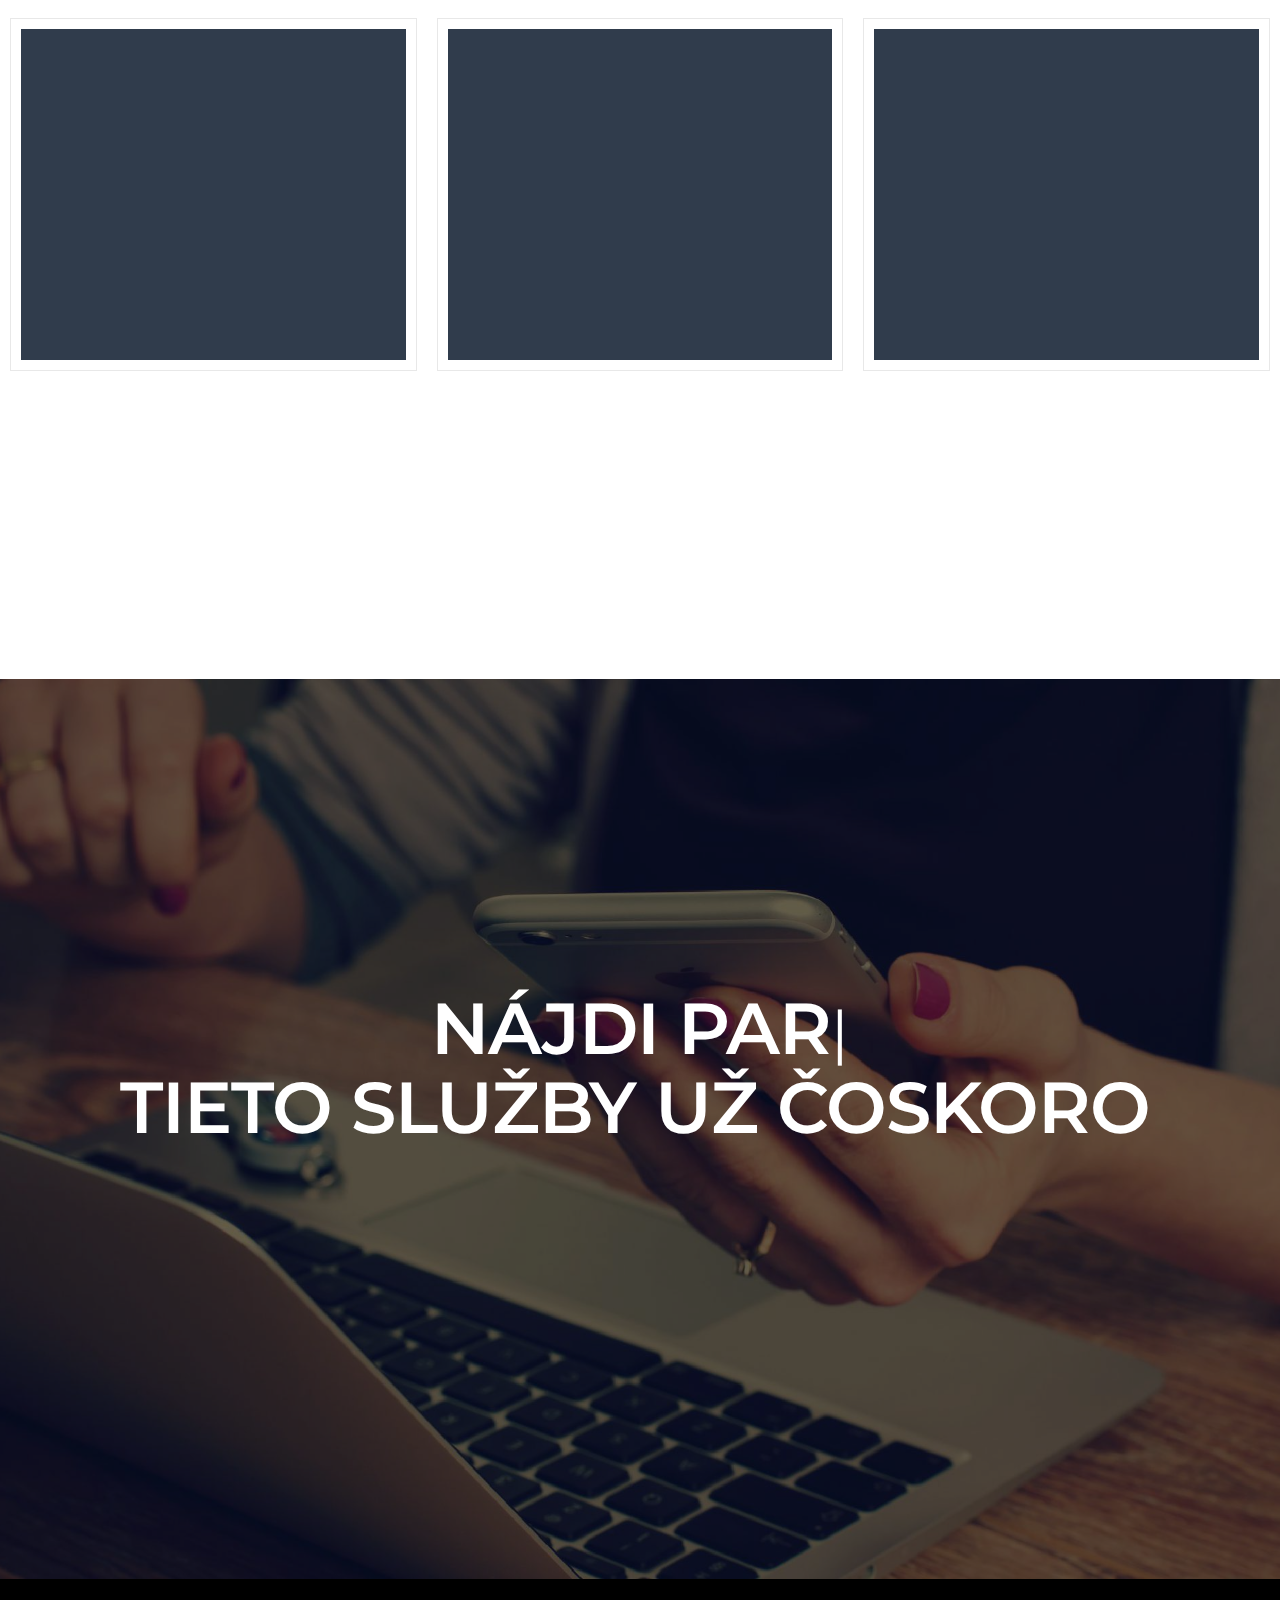
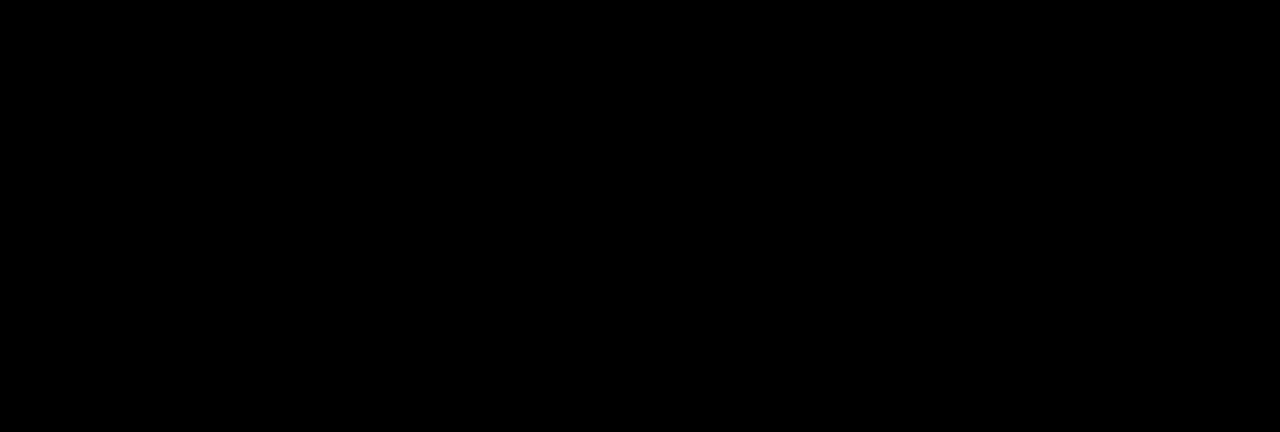
==== commit 9acf09bf: "create github pages" ====
--- a/sk.html
+++ b/sk.html
@@ -1,10 +1,10 @@
 <!DOCTYPE html>
 <html>
 <head>
-  <!-- Site made with Mobirise Website Builder v3.11.1, https://mobirise.com -->
+  <!-- Site made with Mobirise Website Builder v3.12.1, https://mobirise.com -->
   <meta charset="UTF-8">
   <meta http-equiv="X-UA-Compatible" content="IE=edge">
-  <meta name="generator" content="Mobirise v3.11.1, mobirise.com">
+  <meta name="generator" content="Mobirise v3.12.1, mobirise.com">
   <meta name="viewport" content="width=device-width, initial-scale=1">
   <link rel="shortcut icon" href="assets/images/app-icon-v22-128x128-78.png" type="image/x-icon">
   <meta name="description" content="">
@@ -41,7 +41,7 @@
                 <div class="mbr-table-cell">
 
                     
-                        <a href="index.html" class="navbar-logo"><img src="assets/images/app-icon-v22-128x128-78.png" alt="Spotee" title="Spotee best parking app"></a>
+                        <a href="index.html" class="navbar-logo"><img src="assets/images/spotee-ikonka-logo.png" alt="Spotee" title="Spotee best parking app"></a>
                         <a class="navbar-caption text-white" href="#top">Spotee</a>
                     
 
@@ -84,7 +84,7 @@
         </div>
     </nav>
 
-</section><section class="engine"><a rel="external" href="https://mobirise.com">Website Builder</a></section></div>
+</section><section class="engine"><a rel="external" href="https://mobirise.com">mobirise.com</a></section></div>
 
 <section class="mbr-section mbr-section-hero mbr-section-full extHeader5 mbr-after-navbar" id="extHeader5-31" data-bg-video="https://www.youtube.com/embed/IgUQB8BqK0I?rel=0&amp;amp;showinfo=0&amp;autoplay=0&amp;loop=0">
 
@@ -159,7 +159,7 @@
     </div>
 </section>
 
-<div id="msg-box8-34" custom-code="true"><section class="mbr-section article mbr-parallax-background" style="background-image: url(assets/images/iphone-x-concept-template-recovered2-2000x755-20.jpg); padding-top: 120px; padding-bottom: 120px;">
+<div id="msg-box8-34" custom-code="true"><section class="mbr-section article mbr-parallax-background" style="background-image: url(assets/images/spotee-co-je-spotee-pozadie.jpg); padding-top: 120px; padding-bottom: 120px;">
 
     <div class="mbr-overlay" style="opacity: 0.9; background-color: rgb(0, 0, 0);">
     </div>
@@ -257,7 +257,7 @@
             </div>
 
 
-            <div class="col-xl-4 image"><img src="assets/images/phone-1907x2306-86.png" class="central-image"></div>
+            <div class="col-xl-4 image"><img src="assets/images/spotee-3-revolutionary-services-1907x2306.png" class="central-image"></div>
 
 
             <div class="features-right col-xl-4">
@@ -337,7 +337,7 @@
 
 
               <div class="mbr-table-cell mbr-left-padding-md-up mbr-valign-top col-md-7 image-size" style="width: 50%;">
-                  <div class="mbr-figure"><img src="assets/images/01a-searching-right-1400x1176-9.jpg"></div>
+                  <div class="mbr-figure"><img src="assets/images/find-parking-place-spotee-how-it-works-1400x1176.jpg"></div>
               </div>
 
             </div>
@@ -360,7 +360,7 @@
                             
                             
 
-                            <img alt="" src="assets/images/02a-search-1b-2000x1333-14-2000x1333-35.jpg">
+                            <img alt="" src="assets/images/searching-service-2000x1333-800x533.jpg">
                             
                             <span class="icon-focus"></span>
                             
@@ -370,7 +370,7 @@
                             
                             
 
-                            <img alt="" src="assets/images/02a-search-2b-2000x1333-54-2000x1333-86.jpg">
+                            <img alt="" src="assets/images/searching-service-1-2000x1333-800x533.jpg">
                             
                             <span class="icon-focus"></span>
                             
@@ -380,7 +380,7 @@
                             
                             
 
-                            <img alt="" src="assets/images/02c-search-3b-2000x1333-58-2000x1333-63.jpg">
+                            <img alt="" src="assets/images/searching-service-2-2000x1333-800x533.jpg">
                             
                             <span class="icon-focus"></span>
                             
@@ -390,7 +390,7 @@
                             
                             
 
-                            <img alt="" src="assets/images/02d-search-4b-2000x1333-38-2000x1333-7.jpg">
+                            <img alt="" src="assets/images/searching-service-3-2000x1333-800x533.jpg">
                             
                             <span class="icon-focus"></span>
                             
@@ -412,13 +412,13 @@
                     </ol>
                     <div class="carousel-inner">
                         <div class="carousel-item">
-                            <img alt="" src="assets/images/02a-search-1b-2000x1333-14.jpg">
+                            <img alt="" src="assets/images/searching-service-2000x1333.jpg">
                         </div><div class="carousel-item">
-                            <img alt="" src="assets/images/02a-search-2b-2000x1333-54.jpg">
+                            <img alt="" src="assets/images/searching-service-1-2000x1333.jpg">
                         </div><div class="carousel-item">
-                            <img alt="" src="assets/images/02c-search-3b-2000x1333-58.jpg">
+                            <img alt="" src="assets/images/searching-service-2-2000x1333.jpg">
                         </div><div class="carousel-item active">
-                            <img alt="" src="assets/images/02d-search-4b-2000x1333-38.jpg">
+                            <img alt="" src="assets/images/searching-service-3-2000x1333.jpg">
                         </div>
                     </div>
                     <a class="left carousel-control" role="button" data-slide="prev" href="#lb-gallery1-38">
@@ -476,7 +476,7 @@
             <div class="mbr-table-md-up">
 
               <div class="mbr-table-cell mbr-right-padding-md-up mbr-valign-top col-md-7 image-size" style="width: 50%;">
-                  <div class="mbr-figure"><img src="assets/images/01b-earning-left-1400x1176-12.jpg"></div>
+                  <div class="mbr-figure"><img src="assets/images/earn-extra-money-spotee-how-it-works-1400x1176.jpg"></div>
               </div>
 
               
@@ -516,7 +516,7 @@
                             
                             
 
-                            <img alt="" src="assets/images/03a-earn-1-2000x1333-63-2000x1333-91.jpg">
+                            <img alt="" src="assets/images/earning-service-2000x1333-800x533.jpg">
                             
                             <span class="icon-focus"></span>
                             
@@ -526,7 +526,7 @@
                             
                             
 
-                            <img alt="" src="assets/images/03b-earn-2-2000x1333-11-2000x1333-13.jpg">
+                            <img alt="" src="assets/images/earning-service-1-2000x1333-800x533.jpg">
                             
                             <span class="icon-focus"></span>
                             
@@ -536,7 +536,7 @@
                             
                             
 
-                            <img alt="" src="assets/images/03c-earn-3-2000x1333-27-2000x1333-98.jpg">
+                            <img alt="" src="assets/images/earning-service-2-2000x1333-800x533.jpg">
                             
                             <span class="icon-focus"></span>
                             
@@ -546,7 +546,7 @@
                             
                             
 
-                            <img alt="" src="assets/images/03d-earn-4-2000x1333-46-2000x1333-96.jpg">
+                            <img alt="" src="assets/images/earning-service-3-2000x1333-800x533.jpg">
                             
                             <span class="icon-focus"></span>
                             
@@ -568,13 +568,13 @@
                     </ol>
                     <div class="carousel-inner">
                         <div class="carousel-item">
-                            <img alt="" src="assets/images/03a-earn-1-2000x1333-63.jpg">
+                            <img alt="" src="assets/images/earning-service-2000x1333.jpg">
                         </div><div class="carousel-item">
-                            <img alt="" src="assets/images/03b-earn-2-2000x1333-11.jpg">
+                            <img alt="" src="assets/images/earning-service-1-2000x1333.jpg">
                         </div><div class="carousel-item">
-                            <img alt="" src="assets/images/03c-earn-3-2000x1333-27.jpg">
+                            <img alt="" src="assets/images/earning-service-2-2000x1333.jpg">
                         </div><div class="carousel-item active">
-                            <img alt="" src="assets/images/03d-earn-4-2000x1333-46.jpg">
+                            <img alt="" src="assets/images/earning-service-3-2000x1333.jpg">
                         </div>
                     </div>
                     <a class="left carousel-control" role="button" data-slide="prev" href="#lb-gallery1-3b">
@@ -649,7 +649,7 @@
 
 
               <div class="mbr-table-cell mbr-left-padding-md-up mbr-valign-top col-md-7 image-size" style="width: 50%;">
-                  <div class="mbr-figure"><img src="assets/images/01c-saving-right-1400x1176-54.jpg"></div>
+                  <div class="mbr-figure"><img src="assets/images/saving-position-service-spotee-how-it-works-1400x1176.jpg"></div>
               </div>
 
             </div>
@@ -672,7 +672,7 @@
                             
                             
 
-                            <img alt="" src="assets/images/04a-park-1-2000x1333-58-2000x1333-84.jpg">
+                            <img alt="" src="assets/images/saving-position-service-2000x1333-800x533.jpg">
                             
                             <span class="icon-focus"></span>
                             
@@ -682,7 +682,7 @@
                             
                             
 
-                            <img alt="" src="assets/images/04b-park-2-2000x1333-72-2000x1333-17.jpg">
+                            <img alt="" src="assets/images/sluzba-ukladania-pozicie-2000x1333-800x533.jpg">
                             
                             <span class="icon-focus"></span>
                             
@@ -692,7 +692,7 @@
                             
                             
 
-                            <img alt="" src="assets/images/04c-park-3-2000x1333-62-2000x1333-36.jpg">
+                            <img alt="" src="assets/images/saving-position-service-1-2000x1333-800x533.jpg">
                             
                             <span class="icon-focus"></span>
                             
@@ -702,7 +702,7 @@
                             
                             
 
-                            <img alt="" src="assets/images/04d-park-4-2000x1333-0-2000x1333-63.jpg">
+                            <img alt="" src="assets/images/sluzba-ukladania-pozicie-1-2000x1333-800x533.jpg">
                             
                             <span class="icon-focus"></span>
                             
@@ -724,13 +724,13 @@
                     </ol>
                     <div class="carousel-inner">
                         <div class="carousel-item">
-                            <img alt="" src="assets/images/04a-park-1-2000x1333-58.jpg">
+                            <img alt="" src="assets/images/saving-position-service-2000x1333.jpg">
                         </div><div class="carousel-item">
-                            <img alt="" src="assets/images/04b-park-2-2000x1333-72.jpg">
+                            <img alt="" src="assets/images/sluzba-ukladania-pozicie-2000x1333.jpg">
                         </div><div class="carousel-item">
-                            <img alt="" src="assets/images/04c-park-3-2000x1333-62.jpg">
+                            <img alt="" src="assets/images/saving-position-service-1-2000x1333.jpg">
                         </div><div class="carousel-item active">
-                            <img alt="" src="assets/images/04d-park-4-2000x1333-0.jpg">
+                            <img alt="" src="assets/images/sluzba-ukladania-pozicie-1-2000x1333.jpg">
                         </div>
                     </div>
                     <a class="left carousel-control" role="button" data-slide="prev" href="#lb-gallery1-3e">
@@ -780,7 +780,7 @@
     </div>
 </section>
 
-<div id="extPricingTable1-3g" custom-code="true"><section class="mbr-section mbr-section-hero mbr-section-full extPricingTable1" style="padding-top: 80px; padding-bottom: 40px;">
+<div id="pricing-table2-46" custom-code="true"><section class="mbr-section" style="background-color: rgb(255, 255, 255); padding-top: 120px; padding-bottom: 120px;">
 
     
 
@@ -788,8 +788,8 @@
       <div class="container">
           <div class="row">
               <div class="col-xs-12 text-xs-center">
-                  <h3 class="mbr-section-title display-2 mbr-editable-content">CENNÍK SLUŽIEB</h3>
-                  
+                  <h3 class="mbr-section-title display-2 mbr-editable-content">Jednoduchý, jasný cenník<br></h3>
+                  <small class="mbr-section-subtitle mbr-editable-content" style="color: rgb(40, 50, 78); font-size: 22px;"><br>Veríme v jednoduché a poctivé stanovenie ceny&nbsp;<br></small>
               </div>
           </div>
       </div>
@@ -800,48 +800,18 @@
             <div class="col-xs-12 col-md-6 col-xl-4">
                 <div class="mbr-plan card text-xs-center">
                     <div class="mbr-plan-header card-block">
-                      <div class="mbr-plan-label mbr-editable-content" style="display: none;">HOT!</div>
+                      
                       <div class="card-title">
-                        <span class="iconBg"><span class="icon"><span class="li_search mbr-iconfont-extFeatures2" style="color: rgb(169, 124, 57);"></span></span></span>
-                        <h3 class="mbr-plan-title mbr-editable-content">VYHĽADÁVACIA</h3>
-                        <small class="mbr-plan-subtitle mbr-editable-content">Služba</small>
+                        <h3 class="mbr-plan-title mbr-editable-content"><span style="font-weight: normal;">VYHĽADÁVACIA</span></h3>
+                        <small class="mbr-plan-subtitle mbr-editable-content" style="color: rgb(239, 239, 239); font-size: 18px;">služba</small>
                       </div>
-                      <span class="bottom_line"></span>
                       <div class="card-text">
                           <div class="mbr-price">
-                            <span class="mbr-price-value mbr-editable-content">€</span>
-                            <span class="mbr-price-figure mbr-editable-content">0</span><small class="mbr-price-term mbr-editable-content">mesačne</small>
+                            <span class="mbr-price-value mbr-editable-content"></span>
+                            <span class="mbr-price-figure mbr-editable-content"><strong>ZADARMO</strong></span><small class="mbr-price-term mbr-editable-content"></small>
                           </div>
-                          <small class="mbr-plan-price-desc mbr-editable-content">Použi našu parkovaciu službu, kde môžeš vyhľadávať voľné parkovacie miesto blízko tvojej želanej pozície.<br><br></small>
+                          <small class="mbr-plan-price-desc mbr-editable-content" style="color: rgb(239, 239, 239);"><strong>navždy</strong></small>
                       </div>
-                    </div>
-                    <div class="mbr-plan-body">
-                      <div class="mbr-plan-list mbr-editable-content"><ul class="list-group list-group-flush"><li class="list-group-item">Aktuálne informácie o voľných miestach</li><li class="list-group-item">Hľadanie voľného parkovacieho miesta</li><li class="list-group-item">Vytváranie žiadostí na zaparkovanie</li></ul></div>
-                      
-                    </div>
-                </div>
-            </div>
-            <div class="col-xs-12 col-md-6 col-xl-4">
-                <div class="mbr-plan card text-xs-center">
-                    <div class="mbr-plan-header card-block">
-                      <div class="mbr-plan-label mbr-editable-content" style="display: none;">HOT!</div>
-                      <div class="card-title">
-                      <span class="iconBg"><span class="icon"><span class="li_banknote mbr-iconfont-extFeatures2" style="color: rgb(169, 123, 56);"></span></span></span>
-                        <h3 class="mbr-plan-title mbr-editable-content">ZARÁBAJÚCA</h3>
-                        <small class="mbr-plan-subtitle mbr-editable-content">Služba</small>
-                      </div>
-                      <span class="bottom_line"></span>
-                      <div class="card-text">
-                          <div class="mbr-price">
-                            <span class="mbr-price-value mbr-editable-content">%</span>
-                            <span class="mbr-price-figure mbr-editable-content">20</span><small class="mbr-price-term mbr-editable-content">mesačne</small>
-                          </div>
-                          <small class="mbr-plan-price-desc mbr-editable-content">Používaj našu zarábajúcu službu a môžeš zarábať extra peniaze vždy keď opúšťaš svoje parkovaci emiesto.<br>Nepotrebuješ nič vlastnť, iba svoje vozidlo.<br></small>
-                      </div>
-                    </div>
-                    <div class="mbr-plan-body">
-                      <div class="mbr-plan-list mbr-editable-content"><ul class="list-group list-group-flush"><li class="list-group-item">Aktuálne informácie o dopytoch na zaparkovanie</li><li class="list-group-item">Vytváranie vlastných Spotee</li><li class="list-group-item">Kontrolovanie žiadostí o zaparkovanie</li></ul></div>
-                      
                     </div>
                 </div>
             </div>
@@ -849,38 +819,51 @@
             <div class="col-xs-12 col-md-6 col-xl-4">
                 <div class="mbr-plan card text-xs-center">
                     <div class="mbr-plan-header card-block">
-                      <div class="mbr-plan-label mbr-editable-content" style="display: none;">HOT!</div>
+                      
                       <div class="card-title">
-                        <span class="iconBg"><span class="icon"><span class="li_location mbr-iconfont-extFeatures2" style="color: rgb(171, 123, 52);"></span></span></span>
-                        <h3 class="mbr-plan-title mbr-editable-content">UKLADAJÚCA</h3>
-                        <small class="mbr-plan-subtitle mbr-editable-content">Služba</small>
+                        <h3 class="mbr-plan-title mbr-editable-content"><span style="font-weight: normal;">ZARABAJÚCA</span></h3>
+                        <small class="mbr-plan-subtitle mbr-editable-content" style="color: rgb(239, 239, 239); font-size: 18px;">služba</small>
                       </div>
-                      <span class="bottom_line"></span>
                       <div class="card-text">
                           <div class="mbr-price">
-                            <span class="mbr-price-value mbr-editable-content">€</span>
-                            <span class="mbr-price-figure mbr-editable-content">0</span><small class="mbr-price-term mbr-editable-content">mesačne</small>
+                            <span class="mbr-price-value mbr-editable-content"></span>
+                            <span class="mbr-price-figure mbr-editable-content"><strong>20%</strong></span><small class="mbr-price-term mbr-editable-content"></small>
                           </div>
-                          <small class="mbr-plan-price-desc mbr-editable-content">Použi našu tretiu úplne nezávislú službu na ukladanie pozície zaparkovaného vozidla s detailami alebo časovačom.<br><br></small>
+                          <small class="mbr-plan-price-desc mbr-editable-content" style="color: rgb(239, 239, 239);"><strong>ako servisný poplatok</strong></small>
                       </div>
                     </div>
-                    <div class="mbr-plan-body">
-                      <div class="mbr-plan-list mbr-editable-content"><ul class="list-group list-group-flush"><li class="list-group-item">Ukladanie pozície</li><li class="list-group-item">Ukladanie detailných informácií</li><li class="list-group-item">Používanie časovača<br></li></ul></div>
+                </div>
+            </div>
+            <div class="col-xs-12 col-md-6 col-xl-4">
+                <div class="mbr-plan card text-xs-center">
+                    <div class="mbr-plan-header card-block">
                       
+                      <div class="card-title">
+                        <h3 class="mbr-plan-title mbr-editable-content"><span style="font-weight: normal;">UKLADANIE POZÍCIE</span></h3>
+                        <small class="mbr-plan-subtitle mbr-editable-content" style="color: rgb(239, 239, 239); font-size: 18px;">služba</small>
+                      </div>
+                      <div class="card-text">
+                          <div class="mbr-price">
+                            <span class="mbr-price-value mbr-editable-content"></span>
+                            <span class="mbr-price-figure mbr-editable-content"><strong>ZADARMO</strong></span><small class="mbr-price-term mbr-editable-content"></small>
+                          </div>
+                          <small class="mbr-plan-price-desc mbr-editable-content" style="color: rgb(239, 239, 239);"><strong>navždy</strong></small>
+                      </div>
                     </div>
                 </div>
             </div>
           </div>
     </div>
+
 </section></div>
 
-<section class="mbr-section article" id="msg-box8-3h" style="background-color: rgb(255, 255, 255); padding-top: 0px; padding-bottom: 40px;">
+<section class="mbr-section article" id="msg-box8-47" style="background-color: rgb(255, 255, 255); padding-top: 0px; padding-bottom: 0px;">
 
     
     <div class="container">
         <div class="row">
             <div class="col-md-8 col-md-offset-2 text-xs-center">
-                <h3 class="mbr-section-title display-2">Detailné informácie o platení poplatkov za používanie služby na zarábanie<br></h3>
+                <h3 class="mbr-section-title display-2">Platíš poplatky len za trazakcie, ktoré sú ukončené<br></h3>
                 <div class="lead"></div>
                 
             </div>
@@ -889,17 +872,17 @@
 
 </section>
 
-<section class="mbr-section article mbr-section__container" id="content1-3i" style="background-color: rgb(255, 255, 255); padding-top: 20px; padding-bottom: 100px;">
-
-    <div class="container">
-        <div class="row">
-            <div class="col-xs-12 lead"><p><span style="font-size: 1.07rem; line-height: 1.5;">Za prvý mesiac používania tejto služby vôbec neplatíš, </span></p><p><span style="font-size: 1.07rem; line-height: 1.5;">Ak chceš ale použiť službu aj nasledujúci mesiac, musíš najprv zaplatiť poplatok za používanie predchádzajúceho obdobia.</span></p><p><span style="font-size: 1.07rem; line-height: 1.5;">Pričom tento poplatok je vypočítaný z čiastky, koľko si zarobil za predchádzajúce obdobie.</span></p><p><span style="font-size: 1.07rem; line-height: 1.5;"><br></span></p><p><span style="font-size: 1.07rem; line-height: 1.5;">Percento poplatkov začína na 25% &nbsp;a ide až po 10%. </span></p><p><span style="font-size: 1.07rem; line-height: 1.5;">Toto percento zavisí od celkovej sumy koľko si zarobil s touto aplikáciou, </span></p><p><span style="font-size: 1.07rem; line-height: 1.5;">to znamená, že čím viac budeš využívať túto aplikáciu, tím nižšie percento budeš platiť.</span></p><p><span style="font-size: 1.07rem; line-height: 1.5;">Ďaľším spôsobom ako si znížiť toto percento je, </span></p><p><span style="font-size: 1.07rem; line-height: 1.5;">že budeš zdieľať túto aplikácia so svojimi priateľmi, kolegami alebo známymi. &nbsp;&nbsp;</span></p><p><span style="font-size: 1.07rem; line-height: 1.5;"><br></span></p><p><span style="font-size: 1.07rem; line-height: 1.5;"><strong>Príklad ako sú vypočítané mesačné poplatky:</strong></span></p><p>V predchádzajúcom období si využíval túto službu a celkovo si zarobil 20 Eur.</p><p>Ak chceš využívať túto službu aj ďaľší mesiac, musíš najprv zaplatiť poplatok 5 Eur (20 Eur x 25%). v úvodnej úrovni, </p><p>alebo len 2 Eura &nbsp;(20 Eur x 10%) ak už si v poslednej úrovni.</p><p>Všetky ostatné služby sú úplne zadarmo a môžeš ich využívať stále, aj keď nemáš zaplatený tento poplatok.</p></div>
-        </div>
-    </div>
-
-</section>
-
-<section class="mbr-section mbr-section-hero mbr-section-full extHeader15" id="extHeader15-3j" style="background-image: url(assets/images/img-extheader2-bg-2000x1328-38.jpg);">
+<section class="mbr-section article mbr-section__container" id="content1-48" style="background-color: rgb(255, 255, 255); padding-top: 20px; padding-bottom: 20px;">
+
+    <div class="container">
+        <div class="row">
+            <div class="col-xs-12 lead"><p><span style="font-size: 1.07rem; line-height: 1.5;">Používaj naše služby pre vyhľadávanie parkovacieho miesta a ukladania pozácie úplne zadaramo.</span></p><p><span style="font-size: 1.07rem; line-height: 1.5;">Užívatelia, ktorý si chcú aj privyrobiť zdieľaním ich miesta,môžu použiť našu druhú, zarábajúcu službu.</span></p><p><span style="font-size: 1.07rem; line-height: 1.5;">Týmto užívateľom účtujeme servisný poplatok s pevnou sadzbou 20%, ktorý je účtovaný až po ukončení tranzakcie.</span></p></div>
+        </div>
+    </div>
+
+</section>
+
+<section class="mbr-section mbr-section-hero mbr-section-full extHeader15" id="extHeader15-3j" style="background-image: url(assets/images/spotee-download-background-2000x1328.jpg);">
 
     <div class="mbr-overlay" style="opacity: 0.6; background-color: rgb(0, 0, 0);">
     </div>
@@ -928,7 +911,7 @@
                                 <div hidden="" data-form-alert-success="true" class="alert alert-form alert-success text-xs-center">Ďakujeme za email ,keď bude aplikácia hotová, budeme Vás informovať  !</div>
                             </div>
                             <form class="mbr-form" action="https://mobirise.com/" method="post" data-form-title="">
-                                <input type="hidden" value="YK7BdfHENu8OM/1REGMFlUrT4I/4Z4hwDaDwui6Oz9KoX3YUXZ+q9oh1QLwzj9vfbkB9re5CCOpAW1VSR/DzCp/570RT6G9NIefT8VfYHpEImQxxxpOfwljg39USCxyp" data-form-email="true">
+                                <input type="hidden" value="L/b14yfYW/VLMBm/gKm8yRVQg6bfiJpuTsl3P8Ll/lUV/cGluyd8FTbiNLcUiwpvbpdezqMQIu3ckfwJazkS22ZO5MZKMp0dI2qkTWAtMY8x6lWD4Jyn1B8oBtGgrhS0" data-form-email="true">
                                 <div class="mbr-subscribe mbr-subscribe-dark input-group">
                                    <input type="email" class="form-control" name="email" required="" data-form-field="Email" placeholder="Zadaj svoju emailovú adresu">
                                    <span class="input-group-btn"><button type="submit" class="btn btn-primary">SUBSCRIBE</button></span>
@@ -941,154 +924,56 @@
                      
 </section>
 
-<section class="mbr-section mbr-section-md-padding mbr-footer footer1" id="contacts1-3k" style="background-color: rgb(0, 0, 0); padding-top: 30px; padding-bottom: 60px;">
+<section class="mbr-section mbr-section-md-padding" id="social-buttons4-4b" style="background-color: rgb(0, 0, 0); padding-top: 60px; padding-bottom: 0px;">
+    
+    <div class="container">
+        <div class="row">
+            <div class="col-md-8 col-md-offset-2 text-xs-center">
+                <h3 class="mbr-section-title display-2">SLEDUJ NÁS</h3>
+                <div> <a class="btn btn-social" title="Facebook" target="_blank" href="https://www.facebook.com/profile.php?id=100011083213710"><i class="socicon socicon-facebook"></i></a>  <a class="btn btn-social" title="YouTube" target="_blank" href="https://www.youtube.com/channel/UCEBJRwJ9oCRc2XmD8Mf_52w"><i class="socicon socicon-youtube"></i></a>       </div>
+            </div>
+        </div>
+    </div>
+</section>
+
+<section class="mbr-section mbr-section-md-padding mbr-footer footer1" id="contacts1-4c" style="background-color: rgb(0, 0, 0); padding-top: 30px; padding-bottom: 60px;">
     
     <div class="container">
         <div class="row">
             <div class="mbr-footer-content col-xs-12 col-md-3">
-                <div><a href="www.spoteeapps..com"><img src="assets/images/app-icon-v22-with-text-128x128-7.png"></a></div>
+                <div><a href="www.spoteeapps..com"><img src="assets/images/spotee-park-amp-earn-icon-logo-128x128.png"></a></div>
             </div>
             <div class="mbr-footer-content col-xs-12 col-md-3">
-                <p></p><p><strong>Address</strong><br><a href="http://" style="font-weight: bold;"><font color="#0094da">Smartee</font><font color="white">Apps s.r.o.</font></a><a href="http://" style="font-weight: bold;"><font color="#0094da"></font></a><a href="http://" style="font-weight: bold;"><font color="#0094da"></font></a><a href="http://" style="font-weight: bold;"><font color="#0094da"></font></a><a href="http://" style="font-weight: bold;"><font color="WHITE"></font></a><a href="http://" style="font-weight: bold;"><font color="#0094da"></font></a><a href="http://" style="font-weight: bold;"><font color="BLUE"></font></a><strong><a href="http://"></a></strong><br>Poniklecova 24,<br>841 07 Bratislava<br>Slovak Republic</p><p></p>
+                <p></p><p><strong>Adresa</strong><br><a href="http://" style="font-weight: bold;"><font color="#0094da">Smartee</font><font color="white">Apps s.r.o.</font></a><a href="http://" style="font-weight: bold;"><font color="#0094da"></font></a><a href="http://" style="font-weight: bold;"><font color="#0094da"></font></a><a href="http://" style="font-weight: bold;"><font color="#0094da"></font></a><a href="http://" style="font-weight: bold;"><font color="WHITE"></font></a><a href="http://" style="font-weight: bold;"><font color="#0094da"></font></a><a href="http://" style="font-weight: bold;"><font color="BLUE"></font></a><strong><a href="http://"></a></strong><br>Poniklecova 24,<br>841 07 Bratislava<br>Slovak Republic</p><p></p>
             </div>
             <div class="mbr-footer-content col-xs-12 col-md-3">
-                <p></p><p></p><p><strong>Contacts</strong><br>
+                <p></p><p></p><p><strong>Kontakty</strong><br>
 <a href="mailto:smarteeapps@gmail.com" class="text-white">Email: smarteeapps@gmail.com</a></p><br><p><br>&nbsp;&nbsp;&nbsp;&nbsp;<br></p><p></p><p></p>
             </div>
             <div class="mbr-footer-content col-xs-12 col-md-3">
-                <p></p><p><strong>Links</strong><br>
-<a href="index.html#extHeader15-2x" class="text-white">Download from Android store</a><a href="sk.html#extHeader15-3j"></a><a href="sk.html#extHeader15-3j"></a><a href="index.html#contacts1-1y" class="text-info"></a><a class="text-primary" href="https://mobirise.com/"></a><br>
-<a href="index.html#extHeader15-2x" class="text-white">Download from iTunes store</a><a href="index.html#contacts1-1y"></a><a href="index.html#contacts1-1y" class="text-info"></a><a class="text-primary" href="https://mobirise.com/mobirise-free-win.zip"></a><br>
-<a href="index.html#extHeader15-2x" class="text-white">Download from Windows store</a><a href="index.html#contacts1-1y"></a><a href="index.html#contacts1-1y"></a><a href="index.html#contacts1-1y" class="text-info"></a><a class="text-primary" href="https://mobirise.com/mobirise-free-mac.zip"></a></p><p></p>
-            </div>
-
-        </div>
-    </div>
-</section>
-
-<section class="mbr-section" id="pricing-table1-3q" style="background-color: rgb(48, 48, 48); padding-top: 120px; padding-bottom: 120px;">
-
-    
-
-    <div class="mbr-section mbr-section__container mbr-section__container--middle">
-      <div class="container">
-          <div class="row">
-              <div class="col-xs-12 text-xs-center">
-                  <h3 class="mbr-section-title display-2">Jednoduchý&nbsp;</h3>
-                  <small class="mbr-section-subtitle">Pricing table with four columns and solid color background.</small>
-              </div>
-          </div>
-      </div>
-    </div>
-
-    <div class="mbr-section mbr-section-nopadding mbr-price-table">
-      <div class="row">
-            <div class="col-xs-12  col-md-6 col-xl-3">
-                <div class="mbr-plan card text-xs-center">
-                    <div class="mbr-plan-header card-block">
-                      
-                      <div class="card-title">
-                        <h3 class="mbr-plan-title">STANDARD</h3>
-                        <small class="mbr-plan-subtitle">Description</small>
-                      </div>
-                      <div class="card-text">
-                          <div class="mbr-price">
-                            <span class="mbr-price-value">€</span>
-                            <span class="mbr-price-figure">20</span><small class="mbr-price-term"></small>
-                          </div>
-                          <small class="mbr-plan-price-desc">Mobirise is perfect for non-techies who are not familiar with web development.</small>
-                      </div>
-                    </div>
-                    <div class="mbr-plan-body card-block">
-                      <div class="mbr-plan-list"><ul class="list-group list-group-flush"><li class="list-group-item">Kredit 20 Eur &nbsp;+ 3 Eur</li><li class="list-group-item">Extra kredit 3 Eur (15%)</li><li class="list-group-item">15 GB bandwidth</li></ul></div>
-                      <div class="mbr-plan-btn"><a href="https://mobirise.com" class="btn btn-white btn-white-outline">ZAKÚP HNEĎ</a></div>
-                    </div>
-                </div>
-            </div>
-            <div class="col-xs-12  col-md-6 col-xl-3">
-                <div class="mbr-plan card text-xs-center">
-                    <div class="mbr-plan-header card-block bg-primary">
-                      <div class="mbr-plan-label">HOT!</div>
-                      <div class="card-title">
-                        <h3 class="mbr-plan-title">BUSINESS</h3>
-                        <small class="mbr-plan-subtitle">Description</small>
-                      </div>
-                      <div class="card-text">
-                          <div class="mbr-price">
-                            <span class="mbr-price-value">€</span>
-                            <span class="mbr-price-figure">100</span><small class="mbr-price-term"></small>
-                          </div>
-                          <small class="mbr-plan-price-desc">Mobirise is perfect for non-techies who are not familiar with web development.</small>
-                      </div>
-                    </div>
-                    <div class="mbr-plan-body card-block">
-                      <div class="mbr-plan-list"><ul class="list-group list-group-flush"><li class="list-group-item">Kredit 100 Eur + 50 Eur</li><li class="list-group-item">Extra kredit 50 Eur (50%)</li><li class="list-group-item">dddd&nbsp;</li></ul></div>
-                      <div class="mbr-plan-btn"><a href="https://mobirise.com" class="btn btn-white btn-white-outline">ZAKÚP HNEĎ</a></div>
-                    </div>
-                </div>
-            </div>
-            <div class="col-xs-12  col-md-6 col-xl-3">
-                <div class="mbr-plan card text-xs-center">
-                    <div class="mbr-plan-header card-block">
-                      
-                      <div class="card-title">
-                        <h3 class="mbr-plan-title">PREMIUM</h3>
-                        <small class="mbr-plan-subtitle">Description</small>
-                      </div>
-                      <div class="card-text">
-                          <div class="mbr-price">
-                            <span class="mbr-price-value">€</span>
-                            <span class="mbr-price-figure">500</span><small class="mbr-price-term"></small>
-                          </div>
-                          <small class="mbr-plan-price-desc">Mobirise is perfect for non-techies who are not familiar with web development.</small>
-                      </div>
-                    </div>
-                    <div class="mbr-plan-body card-block">
-                      <div class="mbr-plan-list"><ul class="list-group list-group-flush"><li class="list-group-item">Kredit 500 Eur + 500 Eur</li><li class="list-group-item">Extra kredit 500 Eur (100%)</li><li class="list-group-item">15 GB bandwidth</li></ul></div>
-                      <div class="mbr-plan-btn"><a href="https://mobirise.com" class="btn btn-white btn-white-outline">ZAKÚP HNEĎ</a></div>
-                    </div>
-                </div>
-            </div>
-            <div class="col-xs-12  col-md-6 col-xl-3">
-                <div class="mbr-plan card text-xs-center">
-                    <div class="mbr-plan-header card-block">
-                      
-                      <div class="card-title">
-                        <h3 class="mbr-plan-title">UNLIMITED</h3>
-                        <small class="mbr-plan-subtitle">Description</small>
-                      </div>
-                      <div class="card-text">
-                          <div class="mbr-price">
-                            <span class="mbr-price-value">€</span>
-                            <span class="mbr-price-figure">1000</span><small class="mbr-price-term"></small>
-                          </div>
-                          <small class="mbr-plan-price-desc">Mobirise is perfect for non-techies who are not familiar with web development.</small>
-                      </div>
-                    </div>
-                    <div class="mbr-plan-body card-block">
-                      <div class="mbr-plan-list"><ul class="list-group list-group-flush"><li class="list-group-item">Kredit 1.000 Eur + 999:000 Eur</li><li class="list-group-item">Extra kredit 999 000 Eur (99 900%)</li><li class="list-group-item">15 GB bandwidth</li></ul></div>
-                      <div class="mbr-plan-btn"><a href="https://mobirise.com" class="btn btn-white btn-white-outline">ZAKÚP HNEĎ</a></div>
-                    </div>
-                </div>
-            </div>
-          </div>
-    </div>
-
+                <p></p><p><strong>Linky</strong><br>
+<a href="index.html#extHeader15-2x">Stiahni aplikáciu pre Android</a><a href="index.html#extHeader15-2x" class="text-white"></a><a href="sk.html#extHeader15-3j"></a><a href="sk.html#extHeader15-3j"></a><a href="index.html#contacts1-1y" class="text-info"></a><a class="text-primary" href="https://mobirise.com/"></a><br>
+<a href="index.html#extHeader15-2x">Stiahni aplikáciu pre iPhone</a><a href="index.html#extHeader15-2x" class="text-white"></a><a href="index.html#contacts1-1y"></a><a href="index.html#contacts1-1y" class="text-info"></a><a class="text-primary" href="https://mobirise.com/mobirise-free-win.zip"></a><br>
+<a href="index.html#extHeader15-2x">Stiahni aplikáciu pre Windows</a><a href="index.html#extHeader15-2x"></a><a href="index.html#extHeader15-2x"></a><a href="index.html#extHeader15-2x" class="text-white"></a><a href="index.html#contacts1-1y"></a><a href="index.html#contacts1-1y"></a><a href="index.html#contacts1-1y" class="text-info"></a><a class="text-primary" href="https://mobirise.com/mobirise-free-mac.zip"></a></p><p></p>
+            </div>
+
+        </div>
+    </div>
 </section>
 
 
   <script src="assets/web/assets/jquery/jquery.min.js"></script>
   <script src="assets/tether/tether.min.js"></script>
   <script src="assets/bootstrap/js/bootstrap.min.js"></script>
-  <script src="assets/smooth-scroll/SmoothScroll.js"></script>
+  <script src="assets/smooth-scroll/smooth-scroll.js"></script>
   <script src="assets/shopping-cart/minicart.js"></script>
   <script src="assets/shopping-cart/jquery.easing.min.js"></script>
   <script src="assets/shopping-cart/minicart-customizer.js"></script>
-  <script src="assets/jquery-mb-ytplayer/jquery.mb.YTPlayer.min.js"></script>
-  <script src="assets/viewportChecker/jquery.viewportchecker.js"></script>
+  <script src="assets/jquery-mb-ytplayer/jquery.mb.ytplayer.min.js"></script>
+  <script src="assets/viewport-checker/jquery.viewportchecker.js"></script>
   <script src="assets/social-likes/social-likes.js"></script>
   <script src="assets/dropdown/js/script.min.js"></script>
-  <script src="assets/touchSwipe/jquery.touchSwipe.min.js"></script>
+  <script src="assets/touch-swipe/jquery.touch-swipe.min.js"></script>
   <script src="assets/jarallax/jarallax.js"></script>
   <script src="assets/masonry/masonry.pkgd.min.js"></script>
   <script src="assets/imagesloaded/imagesloaded.pkgd.min.js"></script>
--- a/assets/theme/css/style.css
+++ b/assets/theme/css/style.css
@@ -804,14 +804,14 @@
     display: block; }
   .mbr-table-md-up .mbr-table-cell + .mbr-table-cell {
     padding-top: 40px; }
-  @media (min-width: 768px) {
-    .mbr-table-md-up {
-      display: table; }
-      .mbr-table-md-up .mbr-table-cell {
-        display: table-cell; }
-      .mbr-table-md-up .mbr-table-cell + .mbr-table-cell {
-        padding-top: 0; } }
-
+
+@media (min-width: 769px) {
+  .mbr-table-md-up {
+    display: table; }
+    .mbr-table-md-up .mbr-table-cell {
+      display: table-cell; }
+    .mbr-table-md-up .mbr-table-cell + .mbr-table-cell {
+      padding-top: 0; } }
 .mbr-figure {
   display: block;
   margin: 0;
--- a/assets/mobirise/css/mbr-additional.css
+++ b/assets/mobirise/css/mbr-additional.css
@@ -829,11 +829,6 @@
 #social-buttons4-45 .btn-social {
   color: #fff;
 }
-#contacts1-1y P {
-  color: #ffffff;
-  font-family: 'Indie Flower', cursive;
-  font-size: 18px;
-}
 #menu-33 {
   
   
@@ -920,6 +915,11 @@
 #menu-33 .nav-dropdown .nav-flags .link {
   margin: 0.25em;
   /*reduce this number further if needed */
+}
+#contacts1-4c P {
+  color: #ffffff;
+  font-family: 'Indie Flower', cursive;
+  font-size: 18px;
 }
 
 
@@ -1083,24 +1083,72 @@
 #social-buttons3-3f .btn-social {
   color: #fff;
 }
-#extPricingTable1-3g .mbr-price-figure {
-  font-size: 48px;
-}
-#msg-box8-3h .mbr-section-title,
-#msg-box8-3h p {
-  color: #fff;
-}
-#msg-box8-3h .mbr-section-title {
-  color: #000000;
-}
-#msg-box8-3h .lead P {
-  color: #ffffff;
-}
-#msg-box8-3h .lead UL {
-  text-align: center;
-}
-#content1-3i P {
-  text-align: center;
+#pricing-table2-46 .mbr-plan-header,
+#pricing-table2-46 .mbr-plan-body {
+  background-color: #f4f4f4;
+}
+#pricing-table2-46 ul,
+#pricing-table2-46 .mbr-plan-title,
+#pricing-table2-46 .mbr-price-value,
+#pricing-table2-46 .mbr-price-figure,
+#pricing-table2-46 .mbr-price-term {
+  color: #28262b;
+}
+#pricing-table2-46 .mbr-plan {
+  border-color: #e8e8e8;
+}
+#pricing-table2-46 .mbr-plan .list-group-item {
+  border-color: #cfcfcf;
+}
+#pricing-table2-46 .mbr-plan-header,
+#pricing-table2-46 .mbr-plan-body {
+  background-color: #303c4c;
+  /*#263C64;*/
+}
+#pricing-table2-46 ul,
+#pricing-table2-46 .mbr-plan-title,
+#pricing-table2-46 .mbr-price-value,
+#pricing-table2-46 .mbr-price-figure,
+#pricing-table2-46 .mbr-price-term {
+  color: #ffffff;
+}
+#pricing-table2-46 .mbr-plan {
+  border-color: #e8e8e8;
+}
+#pricing-table2-46 .mbr-plan .list-group-item {
+  border-color: #cfcfcf;
+}
+#pricing-table2-46 .mbr-plan-title {
+  font-size: 32px;
+}
+#pricing-table2-46 .mbr-price-figure {
+  font-size: 64px;
+}
+#pricing-table2-46 .mbr-plan-subtitle {
+  font-size: 22px;
+  color: #28324e;
+}
+#pricing-table2-46 .mbr-plan-price-desc {
+  color: #28324e;
+  font-size: 22px;
+}
+#msg-box8-47 .mbr-section-title,
+#msg-box8-47 p {
+  color: #fff;
+}
+#msg-box8-47 .mbr-section-title {
+  color: #000000;
+  font-size: 32px;
+}
+#msg-box8-47 .lead P {
+  color: #ffffff;
+}
+#msg-box8-47 .lead UL {
+  text-align: center;
+}
+#content1-48 P {
+  text-align: center;
+  color: #000000;
 }
 #extHeader15-3j P {
   font-size: 24px;
@@ -1108,14 +1156,12 @@
 #extHeader15-3j .display-2 {
   font-size: 72px;
 }
-#contacts1-3k P {
+#social-buttons4-4b .mbr-section-title,
+#social-buttons4-4b .btn-social {
+  color: #fff;
+}
+#contacts1-4c P {
   color: #ffffff;
   font-family: 'Indie Flower', cursive;
   font-size: 18px;
 }
-#pricing-table1-3q .mbr-section__container .mbr-section-title {
-  color: #fff;
-}
-#pricing-table1-3q .mbr-section__container .mbr-section-subtitle {
-  color: #a0a0a0;
-}
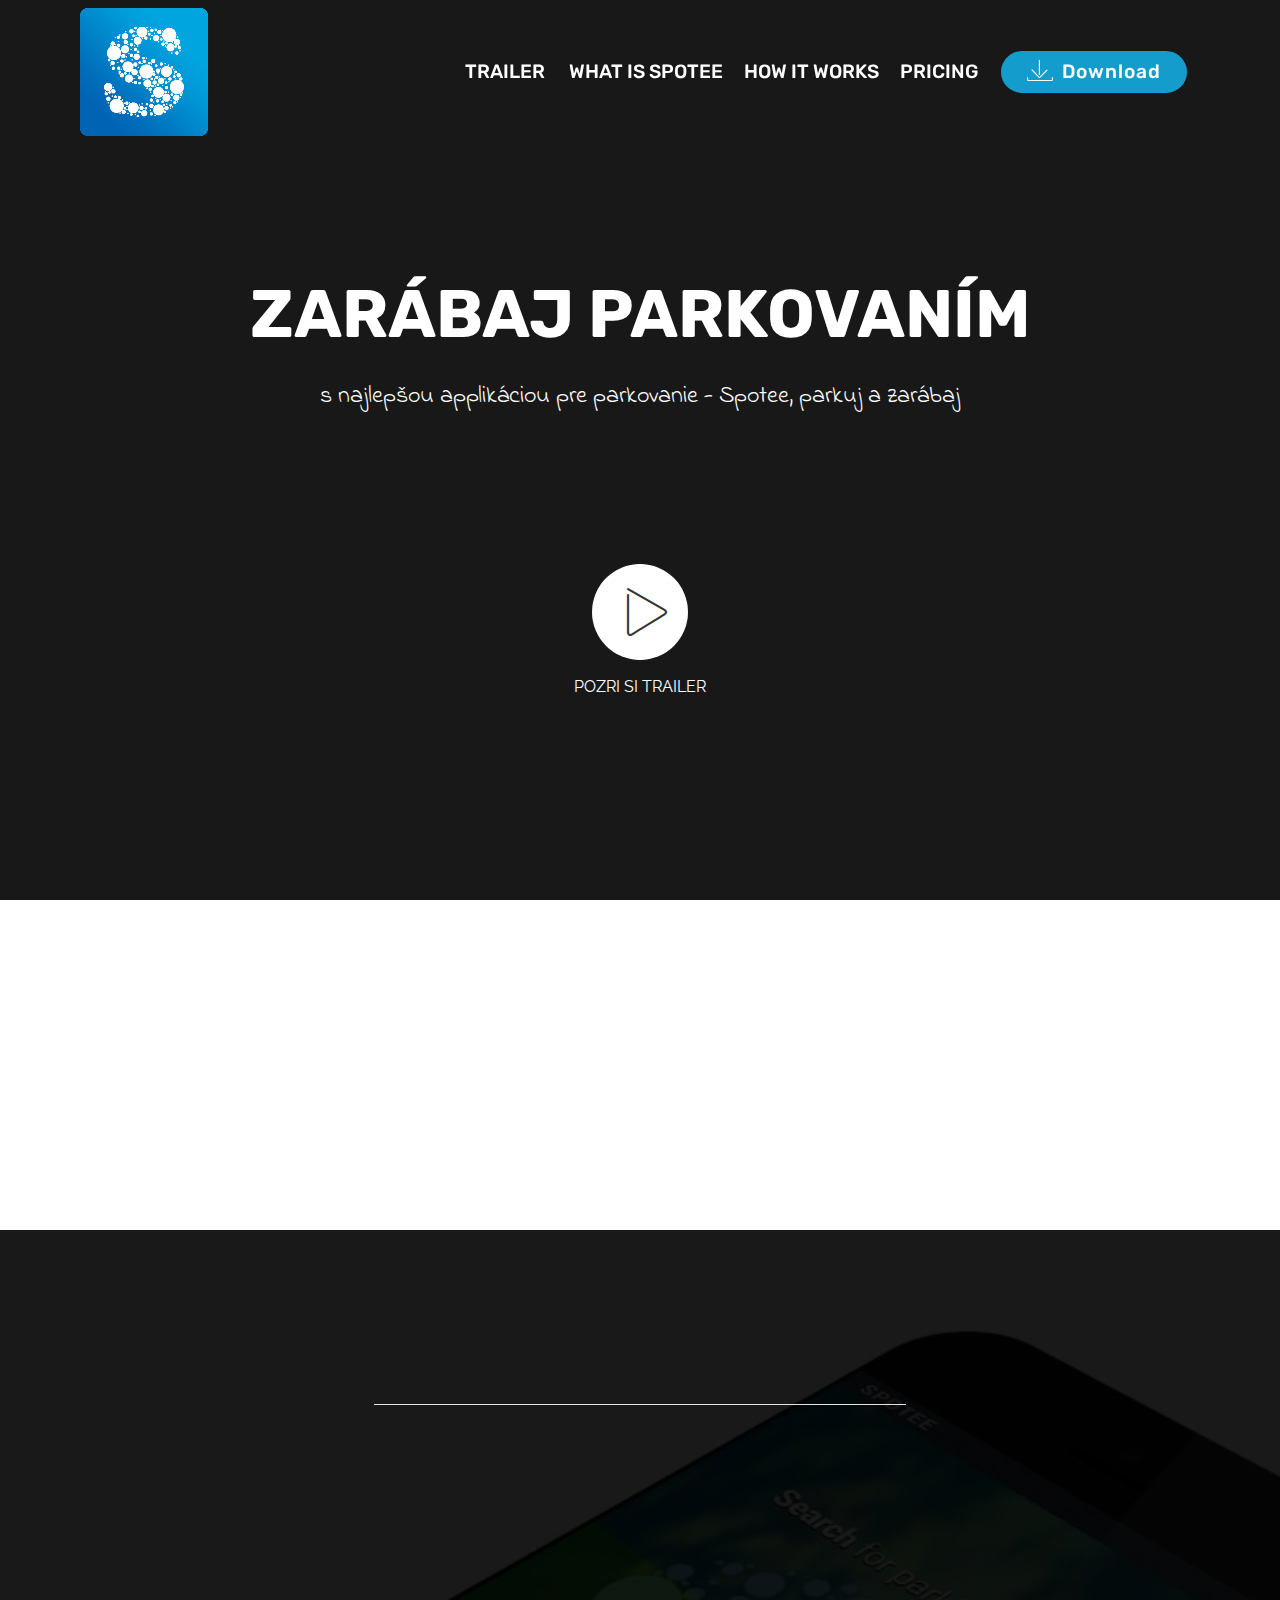
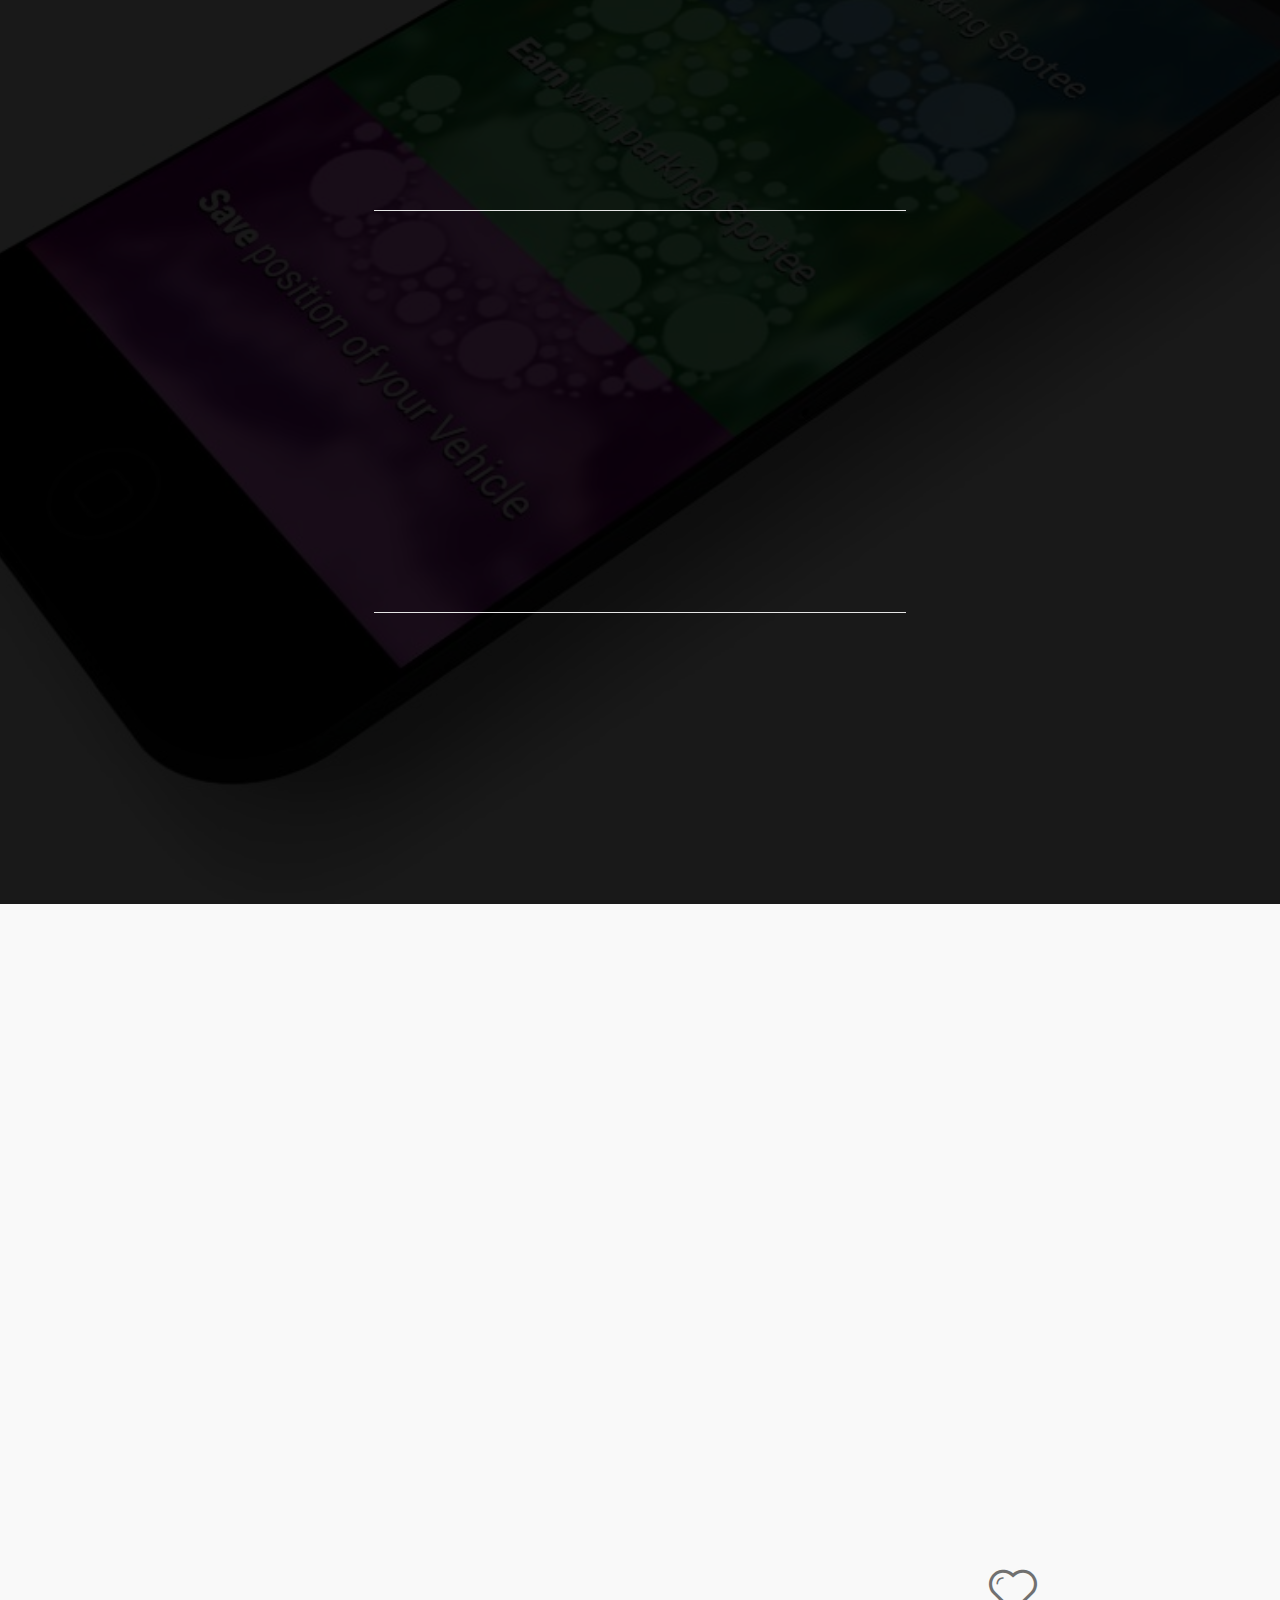
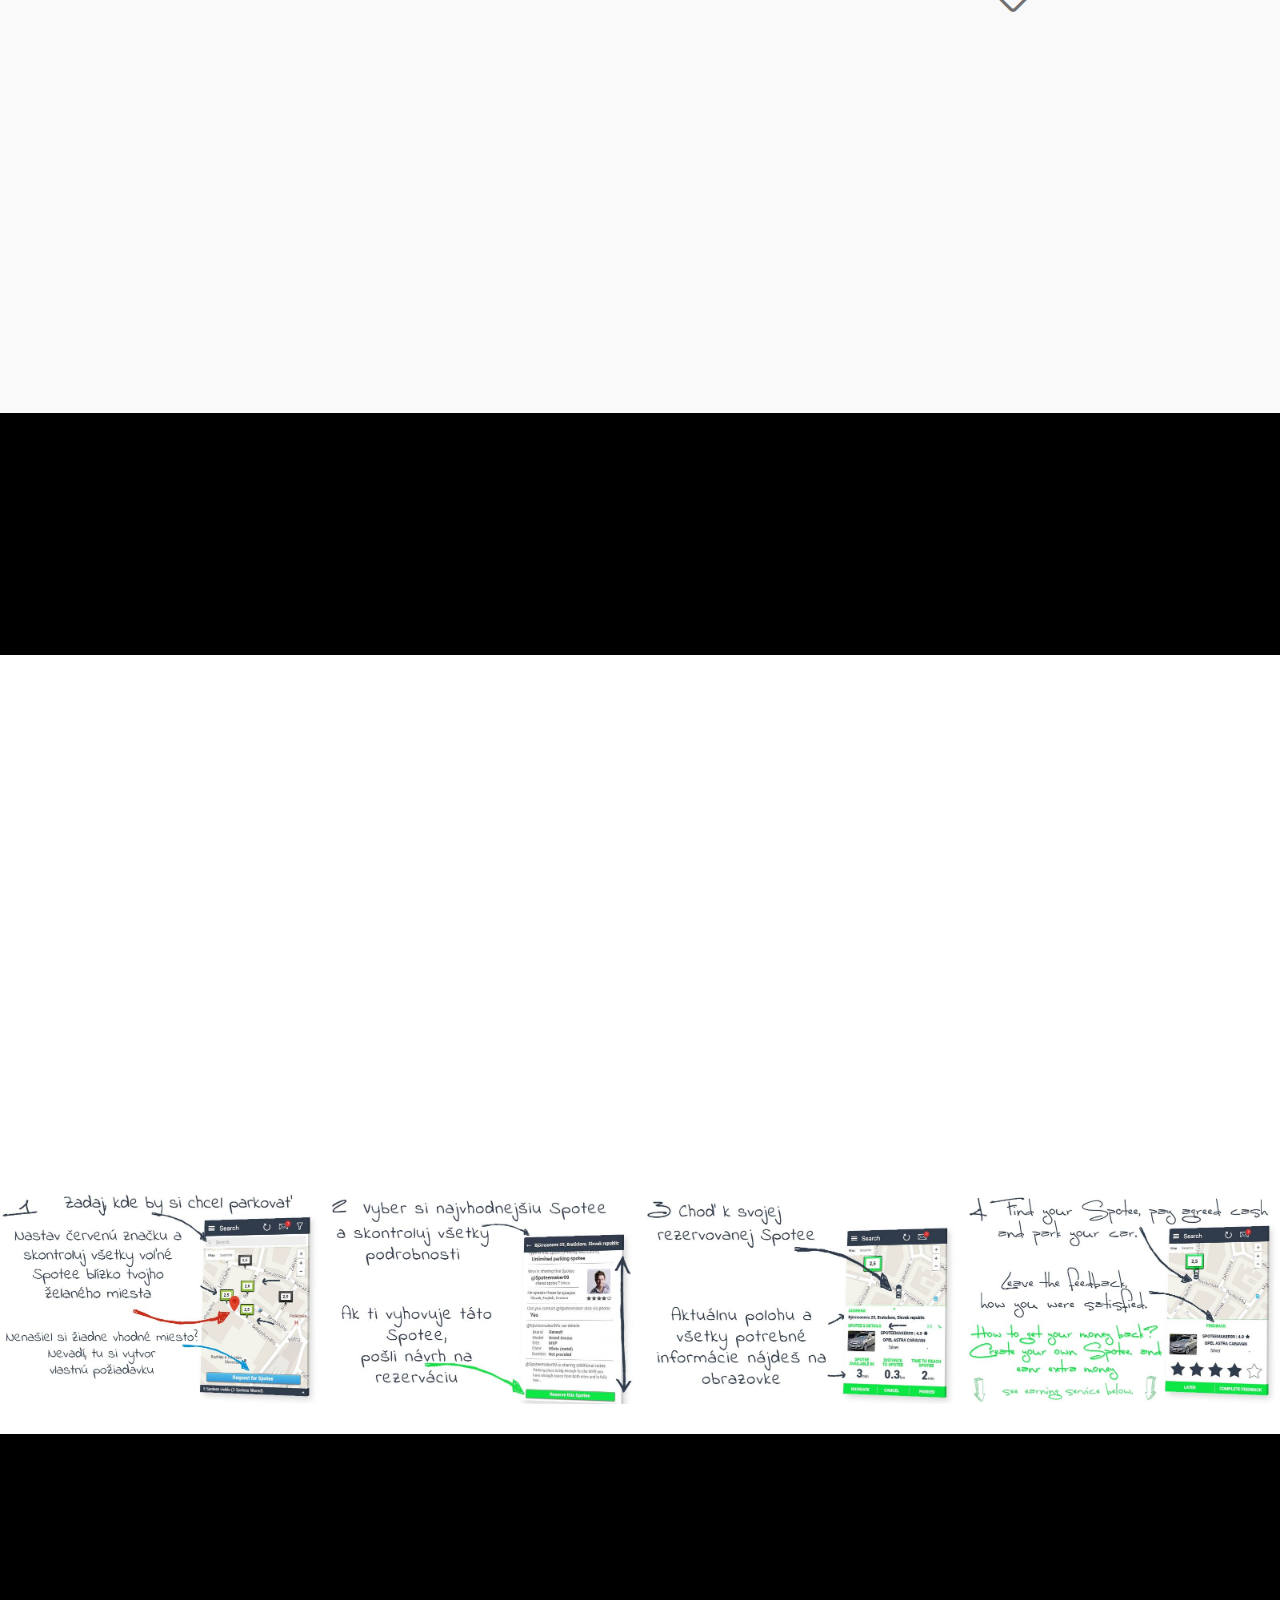
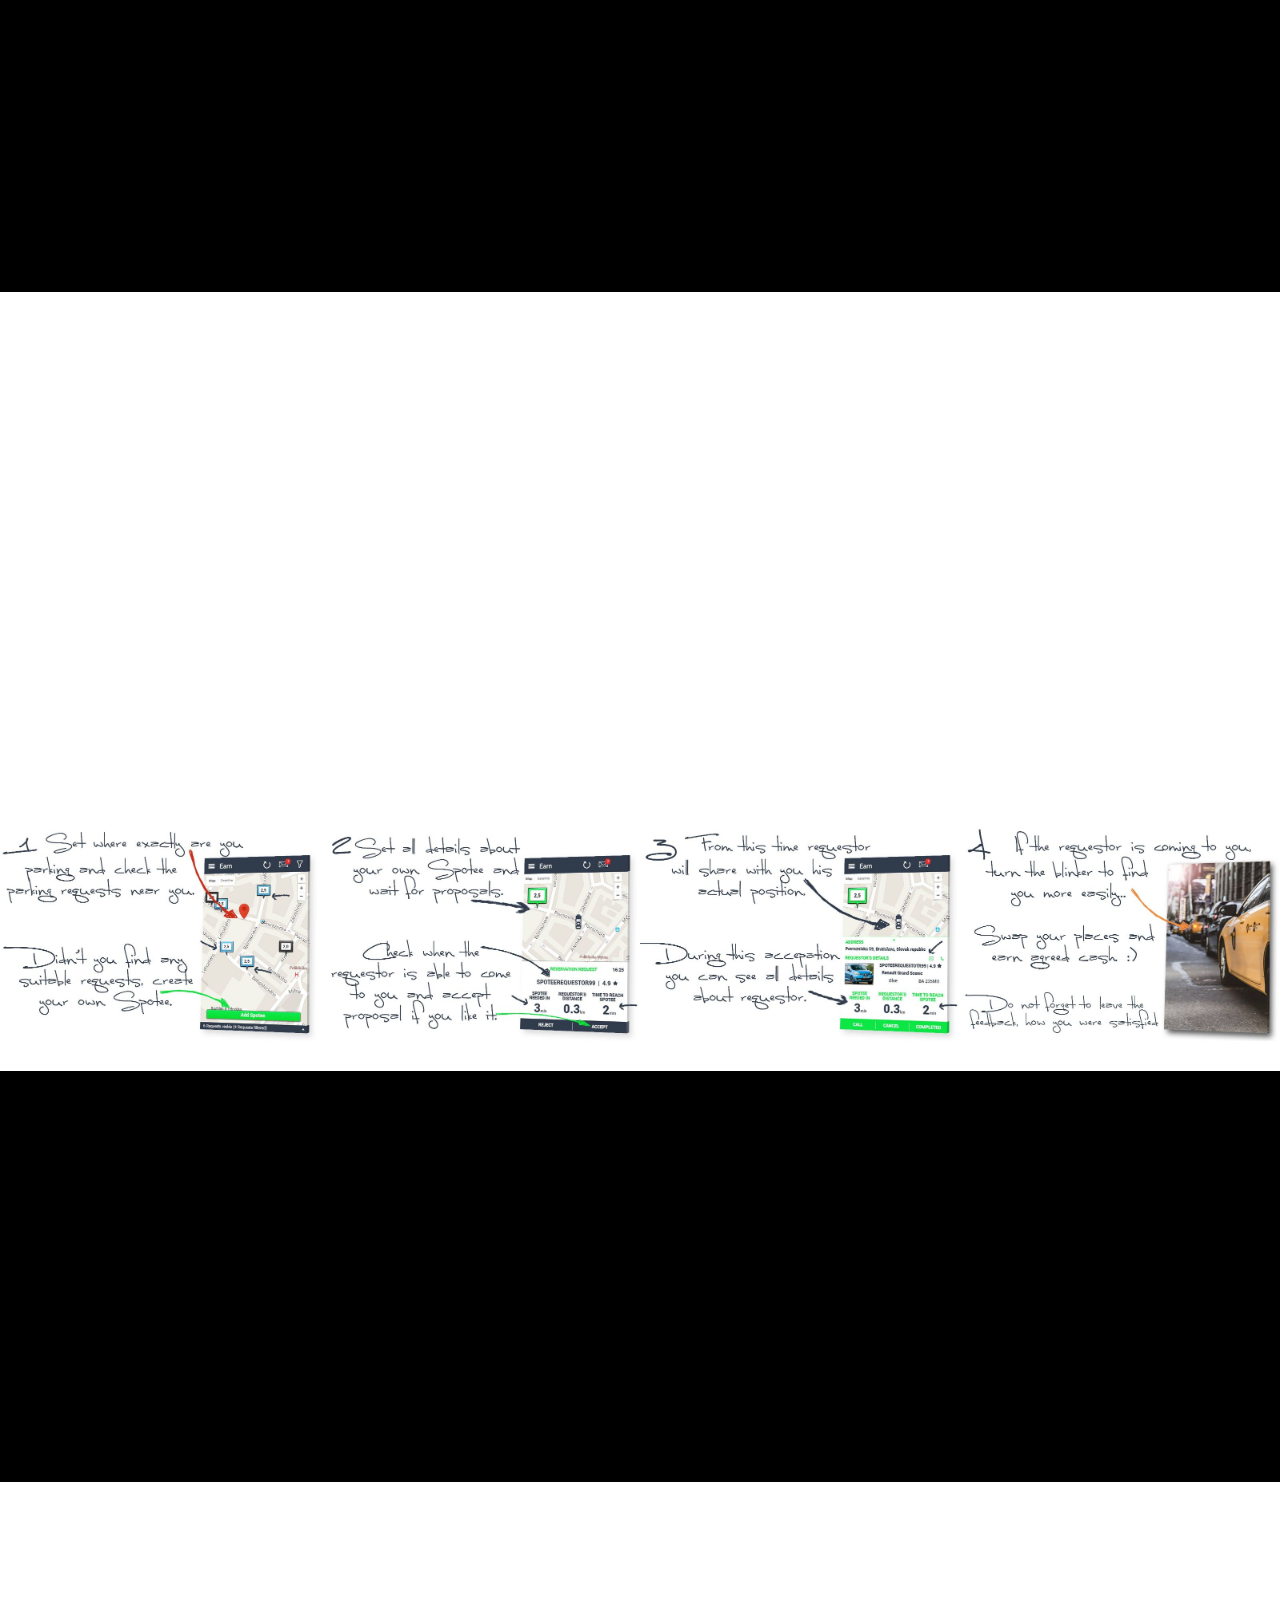
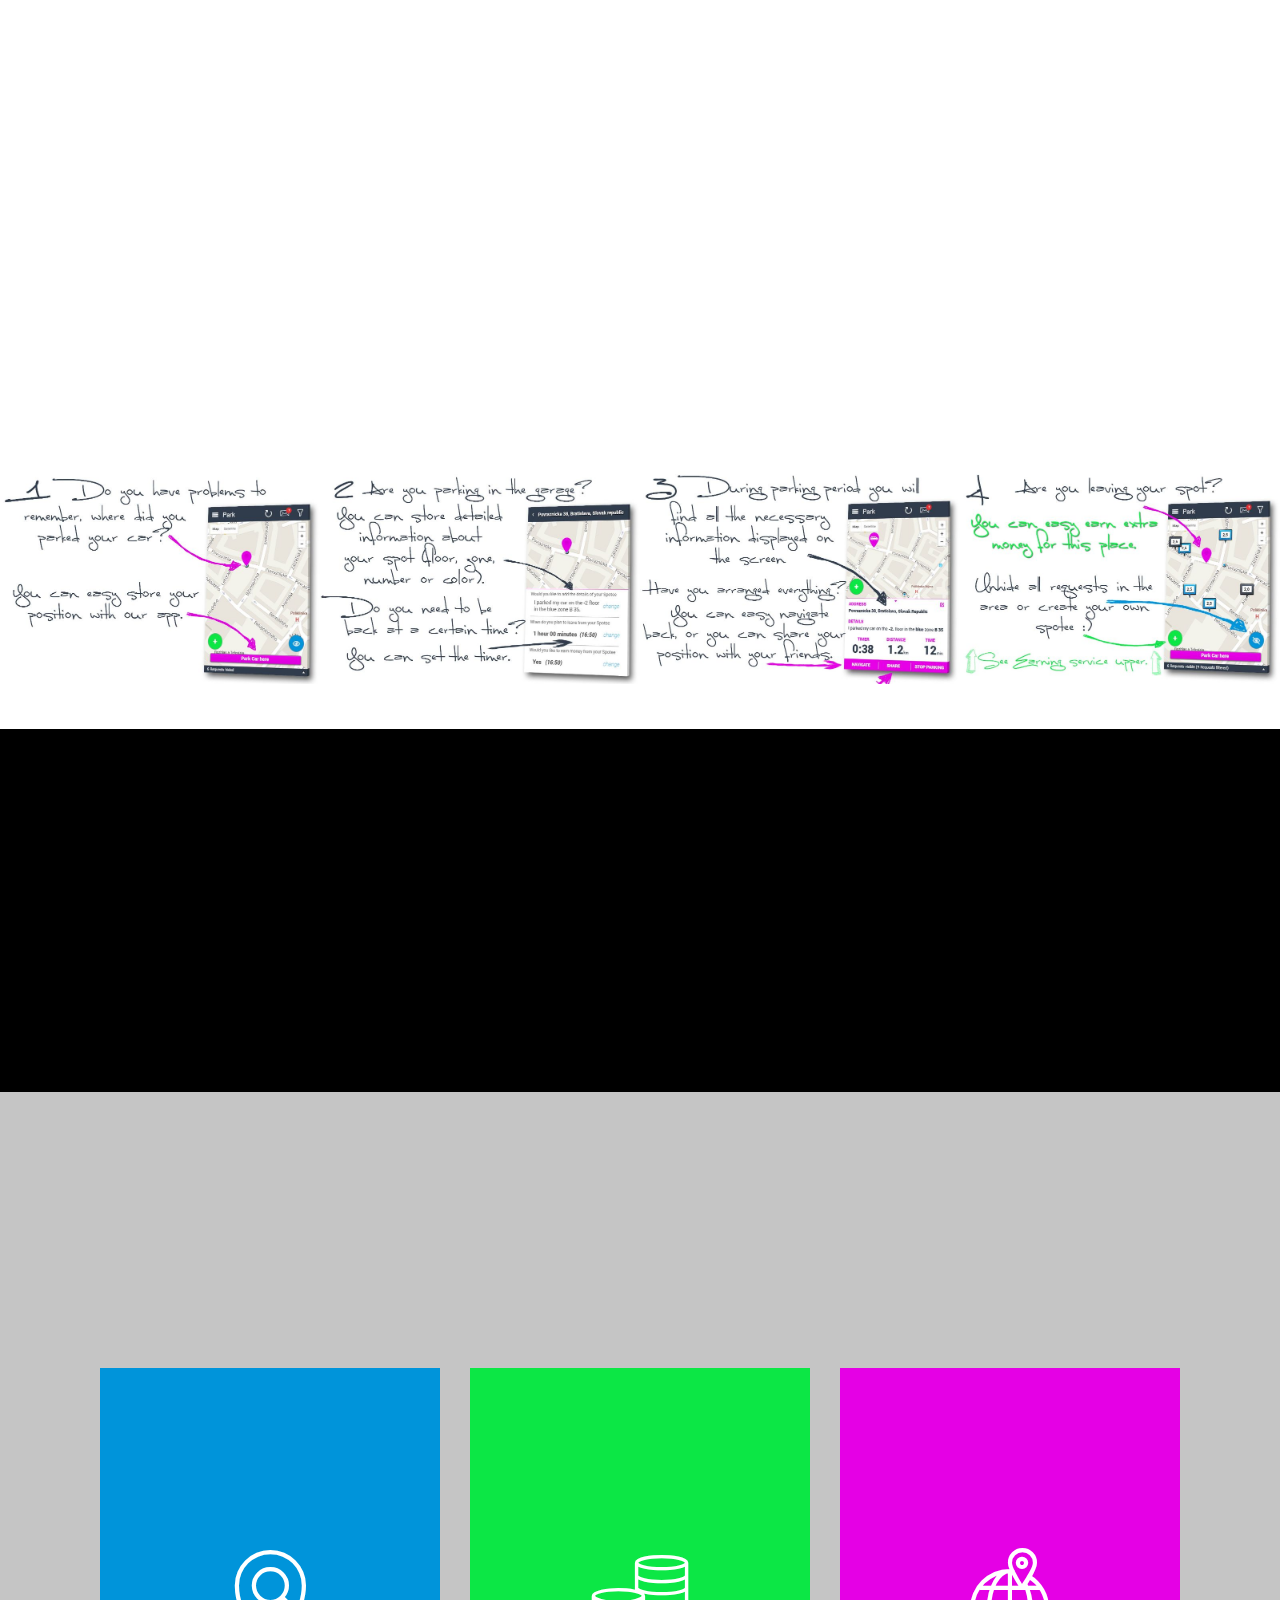
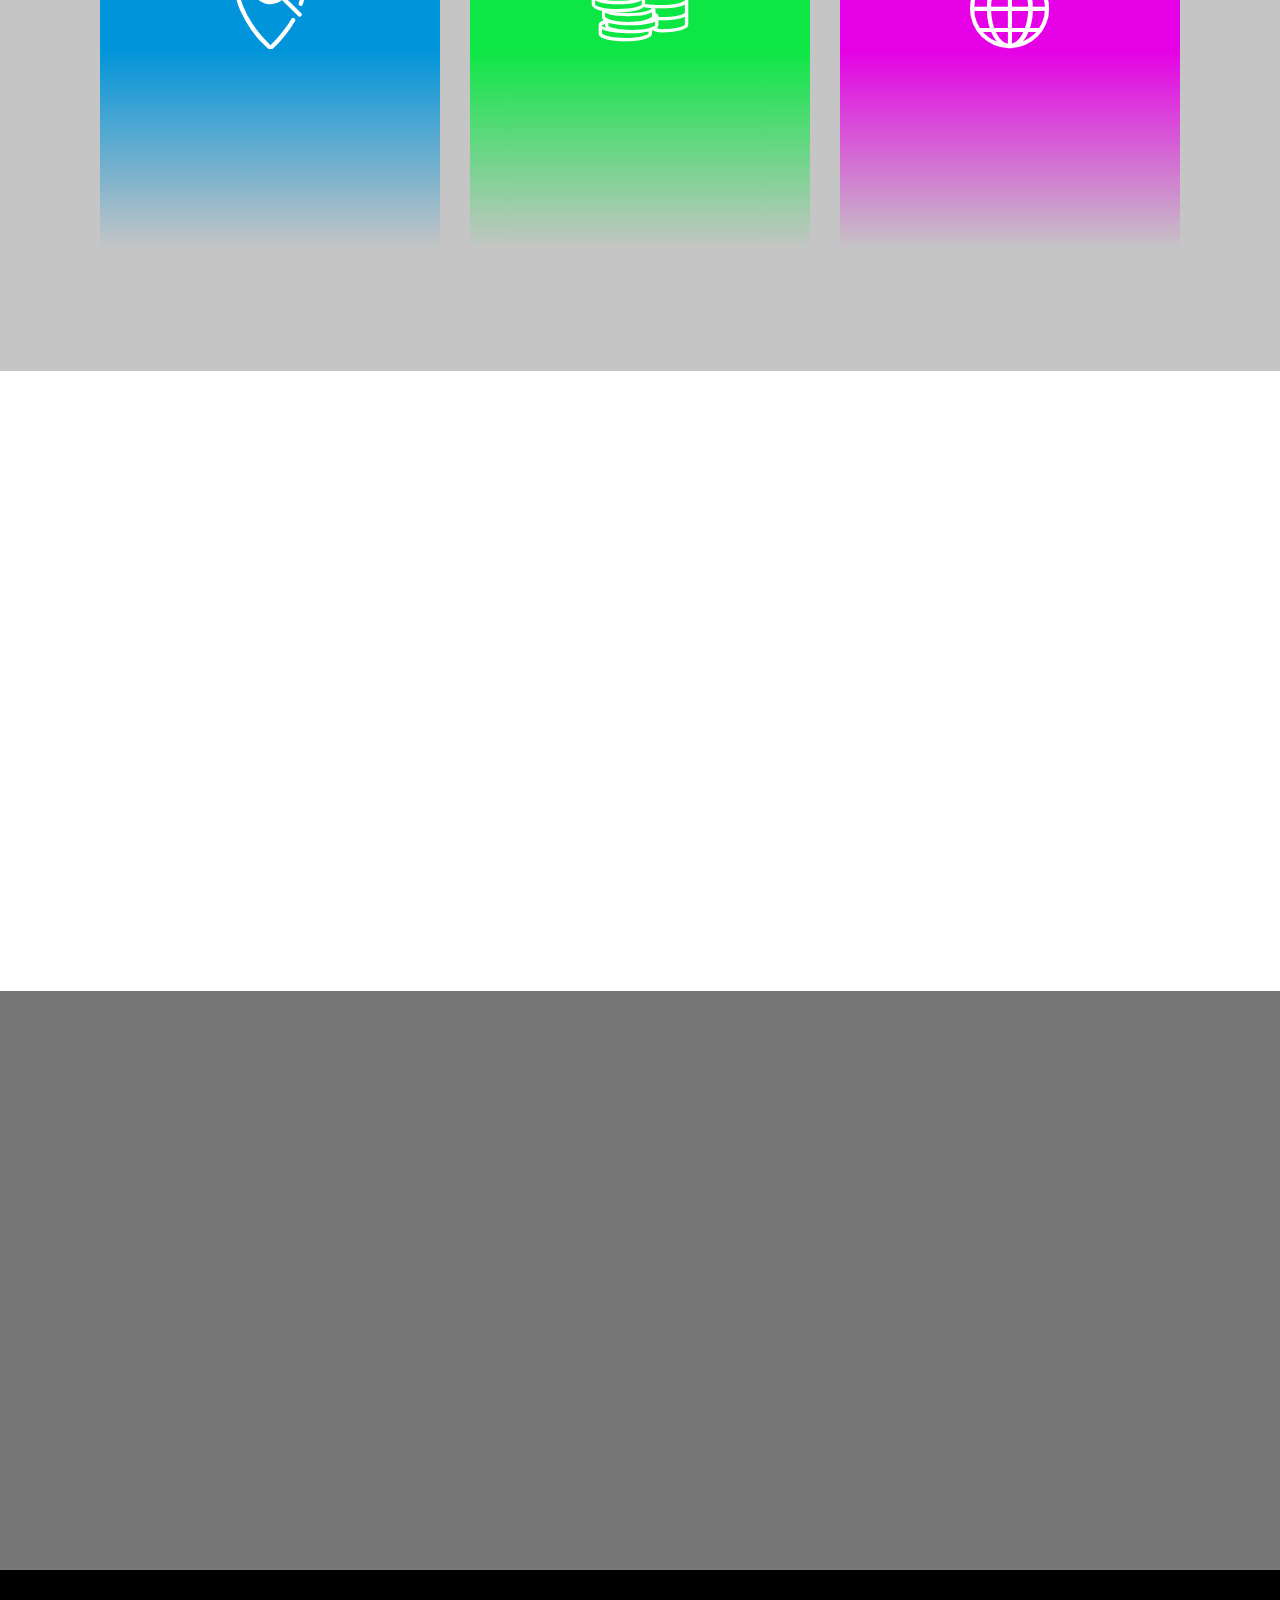
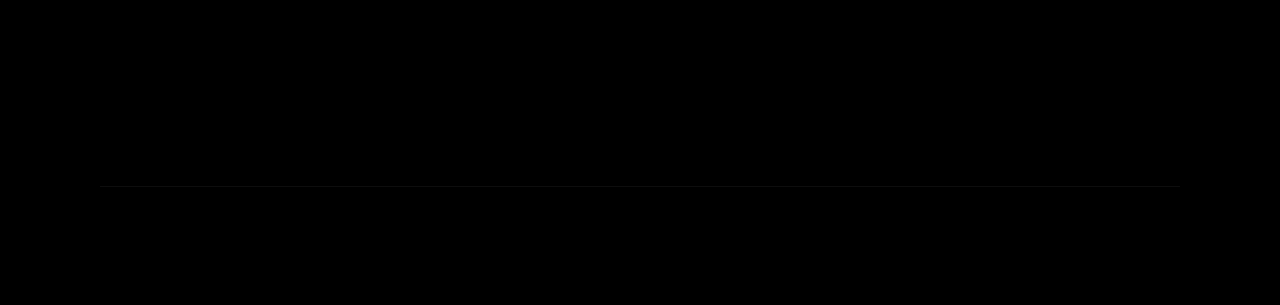
==== commit 4317b81c: "create github pages" ====
--- a/sk.html
+++ b/sk.html
@@ -1,29 +1,27 @@
 <!DOCTYPE html>
 <html>
 <head>
-  <!-- Site made with Mobirise Website Builder v3.12.1, https://mobirise.com -->
+  <!-- Site made with Mobirise Website Builder v4.3.1, https://mobirise.com -->
   <meta charset="UTF-8">
   <meta http-equiv="X-UA-Compatible" content="IE=edge">
-  <meta name="generator" content="Mobirise v3.12.1, mobirise.com">
+  <meta name="generator" content="Mobirise v4.3.1, mobirise.com">
   <meta name="viewport" content="width=device-width, initial-scale=1">
-  <link rel="shortcut icon" href="assets/images/app-icon-v22-128x128-78.png" type="image/x-icon">
+  <link rel="shortcut icon" href="assets/images/spotee-icon-logo-128x128.png" type="image/x-icon">
   <meta name="description" content="">
-  
-  <link rel="stylesheet" href="https://fonts.googleapis.com/css?family=Lora:400,700,400italic,700italic&amp;subset=latin">
-  <link rel="stylesheet" href="https://fonts.googleapis.com/css?family=Montserrat:400,700">
-  <link rel="stylesheet" href="https://fonts.googleapis.com/css?family=Raleway:100,100i,200,200i,300,300i,400,400i,500,500i,600,600i,700,700i,800,800i,900,900i">
-  <link rel="stylesheet" href="assets/bootstrap-material-design-font/css/material.css">
-  <link rel="stylesheet" href="assets/et-line-font-plugin/style.css">
-  <link rel="stylesheet" href="assets/font-awesome/css/font-awesome.min.css">
+  <title>Spotee - Parkuj a zarábaj, Najlepšia app pre parkovanie</title>
+  <link rel="stylesheet" href="assets/icon54-v3/style.css">
+  <link rel="stylesheet" href="assets/icon54/style.css">
+  <link rel="stylesheet" href="assets/icons-mind/style.css">
   <link rel="stylesheet" href="assets/linecons/style.css">
+  <link rel="stylesheet" href="assets/web/assets/mobirise-icons/mobirise-icons.css">
   <link rel="stylesheet" href="assets/tether/tether.min.css">
   <link rel="stylesheet" href="assets/bootstrap/css/bootstrap.min.css">
-  <link rel="stylesheet" href="assets/shopping-cart/minicart-theme.css">
+  <link rel="stylesheet" href="assets/bootstrap/css/bootstrap-grid.min.css">
+  <link rel="stylesheet" href="assets/bootstrap/css/bootstrap-reboot.min.css">
+  <link rel="stylesheet" href="assets/dropdown/css/style.css">
   <link rel="stylesheet" href="assets/animate.css/animate.min.css">
   <link rel="stylesheet" href="assets/socicon/css/styles.css">
-  <link rel="stylesheet" href="assets/dropdown/css/style.css">
   <link rel="stylesheet" href="assets/theme/css/style.css">
-  <link rel="stylesheet" href="assets/mobirise3-blocks-plugin/css/style.css">
   <link rel="stylesheet" href="assets/mobirise-gallery/style.css">
   <link rel="stylesheet" href="assets/mobirise/css/mbr-additional.css" type="text/css">
   
@@ -31,407 +29,78 @@
   
 </head>
 <body>
-<script>var shopcartSettings = {"shopcart_top_offset":120,"side_offset":20,"site_width":1150,"shopcart_icon_color":"#ffffff","shopcart_back_color":"#28324e","shopcart_icon_size":32,"sc_count_color":"#FFFFFF","sc_count_back_color":"#F97352","sc_count_size":10,"checkout_button":"Check Out with"};</script>
-<div id="menu-33" custom-code="true"><section>
-
-    <nav class="navbar navbar-dropdown bg-color transparent navbar-fixed-top">
-        <div class="container">
-
-            <div class="mbr-table">
-                <div class="mbr-table-cell">
-
-                    
-                        <a href="index.html" class="navbar-logo"><img src="assets/images/spotee-ikonka-logo.png" alt="Spotee" title="Spotee best parking app"></a>
-                        <a class="navbar-caption text-white" href="#top">Spotee</a>
-                    
-
-                </div>
-                <div class="mbr-table-cell">
-
-                    <button class="navbar-toggler pull-xs-right hidden-md-up" type="button" data-toggle="collapse" data-target="#exCollapsingNavbar">
-                        <div class="hamburger-icon"></div>
-                    </button>
-
-                    <ul class="nav-dropdown collapse pull-xs-right nav navbar-nav navbar-toggleable-sm" id="exCollapsingNavbar">
-                        <li class="nav-item"><a class="nav-link link mbr-editable-menu-item" href="index.html#extHeader5-1i">TRAILER</a>
-                        </li>
-                        <li class="nav-item dropdown">
-                            <a class="nav-link link mbr-editable-menu-item" href="index.html#msg-box8-2" aria-expanded="false">ČO JE SPOTEE</a>
-                        </li>
-                        <li class="nav-item"><a class="nav-link link mbr-editable-menu-item" href="index.html#msg-box8-h" aria-expanded="false">AKO TO FUNGUJE</a>
-                        </li>
-                        <li class="nav-item"><a class="nav-link link mbr-editable-menu-item" href="index.html#extPricingTable1-22" aria-expanded="false">CENNÍK</a>
-                        </li>
-                        <li class="nav-item nav-btn"><a class="nav-link btn btn-white btn-white-outline mbr-editable-menu-item" href="index.html#extHeader15-2x">STIAHNI</a>
-                        </li>
-                        <li style="margin-left:5em"></li> 
-						<li class="nav-flags">
-                            <a class="nav-link link mbr-editable-menu-item" href="index.html">
-								<img src="assets/images/us-22.png"></a>
-						</li>
-						<li class="nav-flags">
-                            <a class="nav-link link mbr-editable-menu-item" href="sk.html">
-								<img src="assets/images/sk-22.png"></a>
-						</li>
-                    </ul>
-                    <button hidden="" class="navbar-toggler navbar-close" type="button" data-toggle="collapse" data-target="#exCollapsingNavbar">
-                        <div class="close-icon"></div>
-                    </button>
-
-                </div>
-            </div>
-
+<section class="menu cid-qwmRiSH6zT" once="menu" id="menu1-10" data-rv-view="792">
+
+    
+
+    <nav class="navbar navbar-expand beta-menu navbar-dropdown align-items-center navbar-fixed-top navbar-toggleable-sm bg-color transparent">
+        <button class="navbar-toggler navbar-toggler-right" type="button" data-toggle="collapse" data-target="#navbarSupportedContent" aria-controls="navbarSupportedContent" aria-expanded="false" aria-label="Toggle navigation">
+            <div class="hamburger">
+                <span></span>
+                <span></span>
+                <span></span>
+                <span></span>
+            </div>
+        </button>
+        <div class="menu-logo">
+            <div class="navbar-brand">
+                <span class="navbar-logo">
+                    <a href="index.html#header8-2">
+                         <img src="assets/images/spotee-icon-logo-128x128.png" alt="Mobirise" title="" media-simple="true" style="height: 8rem;">
+                    </a>
+                </span>
+                
+            </div>
+        </div>
+        <div class="collapse navbar-collapse" id="navbarSupportedContent">
+            <ul class="navbar-nav nav-dropdown" data-app-modern-menu="true"><li class="nav-item">
+                    <a class="nav-link link text-white display-4" href="index.html#header8-2">
+                        
+                        TRAILER&nbsp;</a>
+                </li><li class="nav-item">
+                    <a class="nav-link link text-white display-4" href="index.html#content5-4">WHAT IS SPOTEE</a>
+                </li><li class="nav-item"><a class="nav-link link text-white display-4" href="index.html#content5-6">
+                        
+                        HOW IT WORKS</a></li><li class="nav-item"><a class="nav-link link text-white display-4" href="index.html#features8-t">
+                        
+                        PRICING</a></li></ul>
+            <div class="navbar-buttons mbr-section-btn"><a class="btn btn-sm btn-primary display-4" href="index.html#form3-x">
+                    <span class="mbri-save mbr-iconfont mbr-iconfont-btn "></span>
+                    Download</a></div>
         </div>
     </nav>
-
-</section><section class="engine"><a rel="external" href="https://mobirise.com">mobirise.com</a></section></div>
-
-<section class="mbr-section mbr-section-hero mbr-section-full extHeader5 mbr-after-navbar" id="extHeader5-31" data-bg-video="https://www.youtube.com/embed/IgUQB8BqK0I?rel=0&amp;amp;showinfo=0&amp;autoplay=0&amp;loop=0">
+</section>
+
+<section class="engine"><a href="https://mobirise.co/j">how to design a website</a></section><section class="header8 cid-qwoOg6fqWj mbr-fullscreen" data-bg-video="https://www.youtube.com/watch?v=IgUQB8BqK0I" id="header8-11" data-rv-view="794">
+
+    
 
     <div class="mbr-overlay" style="opacity: 0.9; background-color: rgb(0, 0, 0);">
-
-    </div>
-        <div class="mbr-table-cell">
-            <div class="container">
-                <div class="mbr-section row">
-                    <div>
-                            <h3 class="mbr-section-title display-2 text-center startPreset"><br><span style="font-family: Montserrat, sans-serif; line-height: 1.1;">ZARÁBAJ PARKOVANÍM</span><br></h3>
-
-                            <div class="mbr-section-text lead text-center startPreset">
-                                <p><span style="font-style: normal;">s najlepšou parkovacou applikáciou - Spotee, parkuj a zarábaj</span><br><span style="font-style: normal;"><br></span><br></p>
-                            </div>
-            
-                
-                            <div class="mbr-figure intro-play-btn-figure"><a href="#modalWindow" class="fa fa-youtube-play mbr-iconfont mbr-iconfont-features4" style="color: rgb(255, 255, 255);"></a></div>
-    
-
-                            <a class="modalWindow-link"><span class="intro-play-btn h-white"><label class="startPreset" for="modal">POZRI SI TRAILER</label></span></a>
-
-                            
-
-                    </div>
-         
-
-                </div> 
-            </div> 
-        </div>
-        
-
-        <div class="modalWindow" id="modalWindow">
-            <div class="modalWindow-container">                      
-                 <div class="modalWindow-video-container">
-                     <div class="modalWindow-video" href="https://www.youtube.com/watch?v=IgUQB8BqK0I">
-                         <iframe width="100%" height="100%" src="https://www.youtube.com/embed/IgUQB8BqK0I?rel=0&amp;enablejsapi=1" frameborder="0" allowfullscreen="1"></iframe>
+    </div>
+
+    <div class="container align-center">
+        <div class="row justify-content-md-center">
+            <div class="mbr-white col-md-10">
+                <h1 class="mbr-section-title align-center py-2 mbr-bold mbr-fonts-style display-1"><br>ZARÁBAJ PARKOVANÍM</h1>
+                <p class="mbr-text align-center py-2 mbr-fonts-style display-5">s najlepšou applikáciou pre parkovanie - Spotee, parkuj a zarábaj<br><br><br><br></p>
+                <div class="mbr-media show-modal align-center py-2" data-modal=".modalWindow">
+                         <span class="mbri-play mbr-iconfont" media-simple="true"></span>
+                </div>
+                <div class="icon-description align-center font-italic pb-3 mbr-fonts-style display-7"><span style="font-style: normal;">
+                        POZRI SI TRAILER</span></div>
+                
+            </div>
+        </div>
+    </div>
+    <div>
+        <div class="modalWindow" style="display: none;">
+            <div class="modalWindow-container">
+                <div class="modalWindow-video-container">
+                    <div class="modalWindow-video">
+                        <iframe width="100%" height="100%" frameborder="0" allowfullscreen="1" data-src="https://www.youtube.com/watch?v=IgUQB8BqK0I"></iframe>
                     </div>
                     <a class="close" role="button" data-dismiss="modal">
-                        <span aria-hidden="true" class="closeModal">×</span>
-                    </a>
-                 </div>
-            </div>
-        </div>       
-</section>
-
-<section class="mbr-section mbr-section-md-padding" id="social-buttons1-32" style="background-color: rgb(255, 255, 255); padding-top: 60px; padding-bottom: 60px;">
-    
-    <div class="container">
-        <div class="row">
-            <div class="col-md-8 col-md-offset-2 text-xs-center">
-                <h3 class="mbr-section-title display-2"><p>PÁČIL SA TI TENTO TRAILER?<br>TAK HO ZDIEĽAJ SO SVOJIMI PRIATEĽMI</p></h3>
-                <div>
-
-                  <div class="mbr-social-likes" data-counters="false">
-                    <span class="btn btn-social facebook" title="Share link on Facebook">
-                        <i class="socicon socicon-facebook"></i>
-                    </span>
-                    <span class="btn btn-social twitter" title="Share link on Twitter">
-                        <i class="socicon socicon-twitter"></i>
-                    </span>
-                    <span class="btn btn-social plusone" title="Share link on Google+">
-                        <i class="socicon socicon-googleplus"></i>
-                    </span>
-                    
-                    
-                  </div>
-
-                </div>
-            </div>
-        </div>
-    </div>
-</section>
-
-<div id="msg-box8-34" custom-code="true"><section class="mbr-section article mbr-parallax-background" style="background-image: url(assets/images/spotee-co-je-spotee-pozadie.jpg); padding-top: 120px; padding-bottom: 120px;">
-
-    <div class="mbr-overlay" style="opacity: 0.9; background-color: rgb(0, 0, 0);">
-    </div>
-    <div class="container">
-        <div class="row">
-            <div class="col-md-8 col-md-offset-2 text-xs-center">
-			
-				<h3 class="mbr-section-title display-2 mbr-editable-content">
-					Prečo pracujeme na vzniku tejto aplikácii?
-					<br><hr>
-				</h3>
-				<div class="lead mbr-editable-full"><p><span style="font-size: 1.07rem; line-height: 1.5;">
-					</span></p><p>Hlavnou myšlienkou aplikácie je pomôcť ľuďom rýchlejšie nájst voľné parkovacie miesto. 
-                    <br>V dnešnej dobe má takmer každá rodina minimálne 2 autá a problém s parkovaním je stále väčší a väčší. Ľudia strácajú čas hľadaním parkovacieho miesta v okolí ich bydliska, práce, 
-                    <br>či v centre mesta.
-					</p><p>Všetky ostatné aplikácie na trhu poskytujú iba informácie o platených parkovacích miestach, ktoré sú zväčša veľmi drahé a sú s fixnou hodinovou sadzbou. Doposiaľ sme nenašli na trhu žiadnu službu, či aplikáciu, ktorá by informovala ľudí o aktuálnych voľnych parkovacích miestach. Je to dané tým, že iba veľmi málo vodičov je ochotných zdieľať tieto informácie zadarmo.</p>
-					
-				</div>
-				<br>
-                <br>
-                <br>
-                <h3 class="mbr-section-title display-2 mbr-editable-content">
-					Čo je Spotee?
-					<br><hr>
-				</h3>
-                <div class="lead mbr-editable-full"><p><span style="font-size: 1.07rem; line-height: 1.5;">
-					<strong>Spotee je revolučná startup aplikácia, ktorá chce ľuďom pomôcť nájsť voľné parkovacie miesto a tým ušetriť čas.</strong>
-				</span></p>
-					<p>Aplikácia Spotee zaručí stretnutie ľudí, kotrý hľadajú parkovacie miesto za minimálny poplatok
-                        <br>s ľuďmi, ktorý práve opúšťajú parkovacie miesto a chú si trochu privyrobiť zdieľaním ich miesta. Okrem týchto dvoch hlavných služieb, ponúka naša aplikácia aj možnosť zapamätania si pozície svojho zaparkovaného vozidla. </p>
-				<p><strong>Spotee tak umožňuje hneď tri služby: </strong>
-                    <br><font size="5">1.</font> Hľadanie voľného parkovacieho miesta
-                    <br><font size="5">2.</font> Privyrábanie si parkovním
-                    <br><font size="5">3.</font> Uloženie si pozície zaparkovaného vozidla</p>
-				</div>
-                
-            </div>
-        </div>
-    </div>
-
-</section></div>
-
-<section class="mbr-cards features6 icons mbr-section" id="extFeatures1-35" style="background-color: rgb(255, 255, 255); padding-top: 80px; padding-bottom: 80px;">
-
-    
-
-    <div class="mbr-section mbr-section-nopadding">
-        <div class="container">
-            <div class="row">
-                <div class="col-xs-12 text-xs-center">
-
-                    <h3 class="mbr-section-title display-2">Využi aj ty naše 3 revolučné služby</h3>
-
-                    
-
-                </div>
-            </div>
-        </div>
-    </div>
-
-
-    <div class="icon-features">
-        <div class="features6-container container">
-            <div class="features-left col-xl-4">
-
-                <div class="features-box">
-                    <div class="content">
-
-                        <div class="feature-title">Služba na vyhľadávanie voľného parkovacieho miesta</div>
-
-                        <small class="feature-subtitle"></small>
-
-                        <p class="description">Bývaš, alebo pracuješ v časti mesta, kde je problém si nájsť voľné parkovacie miesto? <br><br><strong>Použi našu službu na hľadania parkovacieho miesta, kde nájdeš aktuálne informácie o voľných flekoch v blízkosti tvojej želanej pozície.</strong><br></p>
-
-                    </div>
-
-                    <div class="icon-right"><span class="li_search mbr-iconfont-features6" style="color: rgb(192, 163, 117);"></span></div>
-
-                </div>
-
-                <div class="features-box last">
-                    <div class="content">
-
-                        <div class="feature-title">Služba &nbsp;pre zarábanie parkovaním&nbsp;</div>
-
-                        <small class="feature-subtitle"></small>
-
-                        <p class="description">Máš zaparkované vozidlo v časti mesta, kde nie je ľahké nájsť voľné miesto na zaparkovanie?<br>Plánuješ v blízkej budúcnosti opustiť toto miesto?<br><br><strong>Použi našu druhú službu, kde si môžeš zarobiť peniaze vždy keď opúšťaš toto miesto. Na to aby si zarobil nepotrebuješ nič vlastniť, iba vozidlo a mobil.</strong><br><br></p>
-
-                    </div>
-                    <div class="icon-right"><span class="li_banknote mbr-iconfont-features6" style="color: rgb(192, 163, 117);"></span></div>
-
-                </div>
-
-            </div>
-
-
-            <div class="col-xl-4 image"><img src="assets/images/spotee-3-revolutionary-services-1907x2306.png" class="central-image"></div>
-
-
-            <div class="features-right col-xl-4">
-
-                <div class="features-box">
-
-                    <div class="icon-left"><span class="li_location mbr-iconfont-features6" style="color: rgb(192, 163, 117);"></span></div>
-
-                    <div class="content">
-
-                        <div class="feature-title">Služba pre uloženie pozície svojho zaparkovaného vozidla</div>
-
-                        <small class="feature-subtitle"></small>
-
-                        <p class="description">Máš občas problém zapamätať si, kde si zaparkoval svoje vozidlo? Potrebuješ sa rýchlo vrátiť k svojmu vozidlu? Nechal si svoje vozidlo vo veľkej verejnej garážI s tým, že si zabudol na ktorom poschodí, sekcii či farebnej zóne to bolo?<br><br><strong>Použi našu úplne nezávislú tretiu službu, s ktorou si môžeš ľahko uložiť svoju pozíciu aj s detailami, či časovačom.</strong><br></p>
-
-                    </div>
-                </div>
-
-                <div class="features-box last">
-
-                    <div class="icon-left"><span class="li_heart mbr-iconfont-features6" style="color: rgb(192, 163, 117);"></span></div>
-
-                    <div class="content">
-
-                        <div class="feature-title">Spotee &nbsp;- parkuj a zarábaj<br>Aplikácia, &nbsp;ktorú si zamiluješ a budeš využívať každý deň<br></div>
-
-                        <small class="feature-subtitle"></small>
-
-                        <p class="description"><br><br></p>
-
-                    </div>
-                </div>
-
-            </div>
-        </div>
-    </div>
-</section>
-
-<section class="mbr-section article" id="msg-box8-36" style="background-color: rgb(0, 0, 0); padding-top: 80px; padding-bottom: 80px;">
-
-    
-    <div class="container">
-        <div class="row">
-            <div class="col-md-8 col-md-offset-2 text-xs-center">
-                <h3 class="mbr-section-title display-2">AKO TO FUNGUJE?<br></h3>
-                <div class="lead"></div>
-                
-            </div>
-        </div>
-    </div>
-
-</section>
-
-<section class="mbr-section" id="msg-box5-37" style="background-color: rgb(255, 255, 255); padding-top: 40px; padding-bottom: 40px;">
-
-    
-    <div class="container">
-        <div class="row">
-            <div class="mbr-table-md-up">
-
-              
-
-              <div class="mbr-table-cell col-md-5 text-xs-center text-md-right content-size">
-                  <h3 class="mbr-section-title display-2">Služba na hľadanie &nbsp; parkovacieho miesta&nbsp;</h3>
-                  <div class="lead">
-
-                    <p><strong>Ako si ľahko nájsť voľné parkovacie miesto?</strong><br>Zadaj, kde by si chcel zaparkovať a skontroluj&nbsp;<br>na displeji všetky voľné ponuky na zaparkovanie.<br>Vyber si tú, čo ti najviac vyhovuje a zarezervuj si ju.<br>Zaplať dohodnutý poplatok a môžeš bezstarostne parkovať.<br><br><br><strong>Nenašiel si žadnu ponuku, ktorá by ti vyhovovala?</strong><br><br>Nevadí, vytvor si vlastnú žiadosť kde by si chcel parkovať <br>a počkaj na najlepšie ponuky.<br><br></p>
-
-                  </div>
-
-                  
-              </div>
-
-
-              
-
-
-              <div class="mbr-table-cell mbr-left-padding-md-up mbr-valign-top col-md-7 image-size" style="width: 50%;">
-                  <div class="mbr-figure"><img src="assets/images/find-parking-place-spotee-how-it-works-1400x1176.jpg"></div>
-              </div>
-
-            </div>
-        </div>
-    </div>
-
-</section>
-
-<section class="mbr-gallery mbr-section mbr-section-nopadding mbr-slider-carousel" id="gallery1-38" data-filter="false" style="background-color: rgb(255, 255, 255); padding-top: 0rem; padding-bottom: 1.5rem;">
-    <!-- Filter -->
-    
-
-    <!-- Gallery -->
-    <div class="mbr-gallery-row">
-        <div class=" mbr-gallery-layout-default">
-            <div>
-                <div>
-                    <div class="mbr-gallery-item mbr-gallery-item__mobirise3 mbr-gallery-item--p0" data-tags="Awesome" data-video-url="false">
-                        <div href="#lb-gallery1-38" data-slide-to="0" data-toggle="modal">
-                            
-                            
-
-                            <img alt="" src="assets/images/searching-service-2000x1333-800x533.jpg">
-                            
-                            <span class="icon-focus"></span>
-                            
-                        </div>
-                    </div><div class="mbr-gallery-item mbr-gallery-item__mobirise3 mbr-gallery-item--p0" data-tags="Beautiful" data-video-url="false">
-                        <div href="#lb-gallery1-38" data-slide-to="1" data-toggle="modal">
-                            
-                            
-
-                            <img alt="" src="assets/images/searching-service-1-2000x1333-800x533.jpg">
-                            
-                            <span class="icon-focus"></span>
-                            
-                        </div>
-                    </div><div class="mbr-gallery-item mbr-gallery-item__mobirise3 mbr-gallery-item--p0" data-tags="Responsive" data-video-url="false">
-                        <div href="#lb-gallery1-38" data-slide-to="2" data-toggle="modal">
-                            
-                            
-
-                            <img alt="" src="assets/images/searching-service-2-2000x1333-800x533.jpg">
-                            
-                            <span class="icon-focus"></span>
-                            
-                        </div>
-                    </div><div class="mbr-gallery-item mbr-gallery-item__mobirise3 mbr-gallery-item--p0" data-tags="Animated" data-video-url="false">
-                        <div href="#lb-gallery1-38" data-slide-to="3" data-toggle="modal">
-                            
-                            
-
-                            <img alt="" src="assets/images/searching-service-3-2000x1333-800x533.jpg">
-                            
-                            <span class="icon-focus"></span>
-                            
-                        </div>
-                    </div>
-                </div>
-            </div>
-            <div class="clearfix"></div>
-        </div>
-    </div>
-
-    <!-- Lightbox -->
-    <div data-app-prevent-settings="" class="mbr-slider modal fade carousel slide" tabindex="-1" data-keyboard="true" data-interval="false" id="lb-gallery1-38">
-        <div class="modal-dialog">
-            <div class="modal-content">
-                <div class="modal-body">
-                    <ol class="carousel-indicators">
-                        <li data-app-prevent-settings="" data-target="#lb-gallery1-38" data-slide-to="0"></li><li data-app-prevent-settings="" data-target="#lb-gallery1-38" data-slide-to="1"></li><li data-app-prevent-settings="" data-target="#lb-gallery1-38" data-slide-to="2"></li><li data-app-prevent-settings="" data-target="#lb-gallery1-38" class=" active" data-slide-to="3"></li>
-                    </ol>
-                    <div class="carousel-inner">
-                        <div class="carousel-item">
-                            <img alt="" src="assets/images/searching-service-2000x1333.jpg">
-                        </div><div class="carousel-item">
-                            <img alt="" src="assets/images/searching-service-1-2000x1333.jpg">
-                        </div><div class="carousel-item">
-                            <img alt="" src="assets/images/searching-service-2-2000x1333.jpg">
-                        </div><div class="carousel-item active">
-                            <img alt="" src="assets/images/searching-service-3-2000x1333.jpg">
-                        </div>
-                    </div>
-                    <a class="left carousel-control" role="button" data-slide="prev" href="#lb-gallery1-38">
-                        <span class="icon-prev" aria-hidden="true"></span>
-                        <span class="sr-only">Previous</span>
-                    </a>
-                    <a class="right carousel-control" role="button" data-slide="next" href="#lb-gallery1-38">
-                        <span class="icon-next" aria-hidden="true"></span>
-                        <span class="sr-only">Next</span>
-                    </a>
-
-                    <a class="close" href="#" role="button" data-dismiss="modal">
-                        <span aria-hidden="true">×</span>
+                        <span aria-hidden="true" class="mbri-close mbr-iconfont closeModal"></span>
                         <span class="sr-only">Close</span>
                     </a>
                 </div>
@@ -440,553 +109,697 @@
     </div>
 </section>
 
-<section class="mbr-section mbr-section-md-padding" id="social-buttons3-39" style="background-color: rgb(0, 0, 0); padding-top: 60px; padding-bottom: 60px;">
-    
-    <div class="container">
-        <div class="row">
-            <div class="col-md-8 col-md-offset-2 text-xs-center">
-                <h3 class="mbr-section-title display-2">ČÍM VIAC ĽUDÍ BUDE POUŽÍVAŤ TÚTO APLIKÁCIU, TÝM ĽAHŠIE SI NÁJDEŠ MIESTO NA ZAPARKOVANIE<br><br>TAK JU ZDIEĽAJ SO SVOJIMI SUSEDMI</h3>
+<section class="cid-qwoP36Lmss" id="social-buttons1-12" data-rv-view="798">
+    
+    
+
+    
+
+    <div class="container">
+        <div class="media-container-row">
+            <div class="col-md-8 align-center">
+                <h2 class="pb-3 mbr-section-title mbr-fonts-style display-2"><strong>PÁČIL SA TI TENTO TRAILER?
+</strong><div><strong>TAK HO ZDIEĽAJ SO SVOJIMI PRIATEĽMI</strong></div></h2>
                 <div>
-
-                  <div class="mbr-social-likes" data-counters="false">
-                    <span class="btn btn-social facebook" title="Share link on Facebook">
-                        <i class="socicon socicon-facebook"></i>
-                    </span>
-                    <span class="btn btn-social twitter" title="Share link on Twitter">
-                        <i class="socicon socicon-twitter"></i>
-                    </span>
-                    <span class="btn btn-social plusone" title="Share link on Google+">
-                        <i class="socicon socicon-googleplus"></i>
-                    </span>
+                    <div class="mbr-social-likes" data-counters="false">
+                        <span class="btn btn-social facebook mx-2" title="Share link on Facebook">
+                            <i class="socicon socicon-facebook"></i>
+                        </span>
+                        <span class="btn btn-social twitter mx-2" title="Share link on Twitter">
+                            <i class="socicon socicon-twitter"></i>
+                        </span>
+                        <span class="btn btn-social plusone mx-2" title="Share link on Google+">
+                            <i class="socicon socicon-googleplus"></i>
+                        </span>
+                        
+                        
+                    </div>
+                </div>
+            </div>
+        </div>
+    </div>
+</section>
+
+<section class="mbr-section content5 cid-qwoPhbkB6e" id="content5-13" data-rv-view="801">
+
+    
+
+    <div class="mbr-overlay" style="opacity: 0.9; background-color: rgb(0, 0, 0);">
+    </div>
+
+    <div class="container">
+        <div class="media-container-row">
+            <div class="title col-12 col-md-8">
+                <h2 class="align-center mbr-bold mbr-white pb-3 mbr-fonts-style display-1">Čo je Spotee?</h2>
+                 <hr width="75%" color="white"> <br>
+                <h3 class="mbr-section-subtitle align-center mbr-light mbr-white pb-3 mbr-fonts-style display-7"><strong>Spotee je revolučná startup aplikácia, ktorá chce ľuďom pomôcť nájsť voľné parkovacie miesto a tým ušetriť čas.</strong><br><strong><br></strong><br><strong>
+</strong><div>Aplikácia Spotee zaručí stretnutie ľudí, kotrý hľadajú parkovacie miesto za minimálny poplatok 
+</div><div>s ľuďmi, ktorý práve opúšťajú parkovacie miesto a chú si trochu privyrobiť zdieľaním ich miesta.</div><br><div> Okrem týchto dvoch hlavných služieb, ponúka naša aplikácia aj možnosť zapamätania si pozície svojho zaparkovaného vozidla.</div><br><div><br></div></h3>
+                <h2 class="align-center mbr-bold mbr-white pb-3 mbr-fonts-style display-2">Prečo pracujeme na vzniku tejto aplikácii?</h2>
+                 <hr width="75%" color="white"> <br>
+                <h3 class="mbr-section-subtitle align-center mbr-light mbr-white pb-3 mbr-fonts-style display-7">Hlavnou myšlienkou aplikácie je pomôcť ľuďom rýchlejšie nájst voľné parkovacie miesto.&nbsp;
+<div>V dnešnej dobe má takmer každá rodina minimálne 2 autá a problém s parkovaním je stále väčší a väčší. Ľudia strácajú čas hľadaním parkovacieho miesta v okolí ich bydliska, práce,&nbsp;
+</div><div>či v centre mesta.
+</div><div>Všetky ostatné aplikácie na trhu poskytujú iba informácie o platených parkovacích miestach, ktoré sú zväčša veľmi drahé a sú s fixnou hodinovou sadzbou. Doposiaľ sme nenašli na trhu žiadnu službu, či aplikáciu, ktorá by informovala ľudí o aktuálnych voľnych parkovacích miestach. Je to dané tým, že iba veľmi málo vodičov je ochotných zdieľať tieto informácie zadarmo.<br><br><br><div><br></div><div><br></div></div></h3>
+                 
+                 <h2 class="align-center mbr-bold mbr-white pb-3 mbr-fonts-style display-2"><p>JEDNA APPKA = 3 SLUŽBY&nbsp;&nbsp;&nbsp;&nbsp;</p></h2>
+                 <hr width="75%" color="white"> <br>
+                <h3 class="mbr-section-subtitle align-center mbr-light mbr-white pb-3 mbr-fonts-style display-7"><strong>Spotee tak umožňuje hneď tri služby:&nbsp;</strong><br><strong><br></strong><br><div><strong>1</strong>. <strong>Hľadanie </strong>voľného parkovacieho miesta&nbsp;</div><div><br></div><div><strong>2</strong>. <strong>Zarábanie </strong>parkovním</div><div><br></div><div><strong>3. Uloženie </strong>si pozície zaparkovaného vozidla</div></h3>
+                
+                
+            </div>
+        </div>
+    </div>
+</section>
+
+<section class="features12 cid-qwoPQGGZdF" id="features12-14" data-rv-view="804">
+    
+    
+
+    
+
+    <div class="container">
+        <h2 class="mbr-section-title pb-2 mbr-fonts-style display-2"><strong>Využi aj ty naše 3 revolučné služby</strong></h2>
+        
+
+        <div class="media-container-row pt-5">
+            <div class="block-content align-right">
+                <div class="card pl-3 pr-3 pb-5">
+                    <div class="mbr-card-img-title">
+                        <div class="card-img pb-3">
+                             <a href="index.html#features11-9"><span class="mbr-iconfont icon54-v3-search-place" style="color: rgb(0, 148, 218);" media-simple="true"></span></a>
+                        </div>
+                        <div class="mbr-crt-title">
+                            <h4 class="card-title py-2 mbr-crt-title mbr-fonts-style display-7"><a href="sk.html#features11-16" class="text-secondary">Služba na vyhľadávanie voľného parkovacieho miesta</a></h4>
+                        </div>
+                    </div>                
+
+                    <div class="card-box">
+                        <p class="mbr-text mbr-section-text mbr-fonts-style display-7">&nbsp;Bývaš, alebo pracuješ v časti mesta, kde je problém si nájsť voľné parkovacie miesto? 
+<br>
+<br><strong>Použi našu službu na hľadania parkovacieho miesta, kde nájdeš aktuálne informácie o voľných flekoch v blízkosti tvojej želanej pozície.<br></strong>
+<br></p>
+                    </div>
+                </div>
+
+                <div class="card pl-3 pr-3 pb-5">
+                    <div class="mbr-card-img-title">
+                        <div class="card-img pb-3">
+                            <a href="index.html#features11-c"><span class="mbr-iconfont imind-coins" style="color: rgb(12, 231, 69);" media-simple="true"></span></a>
+                        </div>
+                        <div class="mbr-crt-title">
+                            <h4 class="card-title py-2 mbr-crt-title mbr-fonts-style display-7"><a href="sk.html#features11-19" class="text-success">Služba  pre zarábanie parkovaním</a></h4>
+                        </div>
+                    </div>
+                    <div class="card-box">
+                        <p class="mbr-text mbr-section-text mbr-fonts-style display-7">Máš zaparkované vozidlo v časti mesta, kde nie je ľahké nájsť voľné miesto na zaparkovanie?
+<br>Plánuješ v blízkej budúcnosti opustiť toto miesto?
+<br>
+<strong><br>Použi našu druhú službu, kde si môžeš zarobiť peniaze vždy keď opúšťaš toto miesto. Na to aby si zarobil nepotrebuješ nič vlastniť, iba vozidlo a mobil.</strong><br></p>
+                    </div>
+                </div>
+            </div>
+
+            <div class="mbr-figure" style="width: 60%;">
+                <img src="assets/images/spotee-3-revolutionary-services-1907x2306.png" alt="Mobirise" title="" media-simple="true">
+            </div>
+
+            <div class="block-content align-left  ">
+                <div class="card pl-3 pr-3 pb-5">
+                    <div class="mbr-card-img-title">
+                        <div class="card-img pb-3">
+                             <a href="index.html#features11-f"><span class="mbr-iconfont icon54-v1-global-position" style="color: rgb(229, 0, 229);" media-simple="true"></span></a>
+                        </div>
+                        <div class="mbr-crt-title">
+                            <h4 class="card-title py-2 mbr-crt-title mbr-fonts-style display-7"><a href="sk.html#features11-1c" class="text-info">Služba pre uloženie pozície svojho zaparkovaného vozidla</a></h4>
+                        </div>
+                    </div>                
+
+                    <div class="card-box">
+                        <p class="mbr-text mbr-section-text mbr-fonts-style display-7">Máš občas problém zapamätať si, kde si zaparkoval svoje vozidlo? Potrebuješ sa rýchlo vrátiť k svojmu vozidlu? Nechal si svoje vozidlo vo veľkej verejnej garážI s tým, že si zabudol na ktorom poschodí, sekcii či farebnej zóne to bolo?
+<br>
+<br><strong>Použi našu úplne nezávislú tretiu službu, s ktorou si môžeš ľahko uložiť svoju pozíciu aj s detailami, či časovačom.</strong><br></p>
+                    </div>
+                </div>
+
+                <div class="card pl-3 pr-3 pb-5">
+                    <div class="mbr-card-img-title">
+                        <div class="card-img pb-3">
+                            <span class="mbr-iconfont li_heart" media-simple="true"></span>
+                        </div>
+                        <div class="mbr-crt-title">
+                           
+                        <div class="card-box">
+                        <p class="mbr-text mbr-section-text mbr-fonts-style display-7"><strong>Spotee, parkuj a zarábaj
+</strong><br><strong><br>Aplikácia,  ktorú si zamiluješ a budeš využívať každý deň</strong><br></p>
+                    </div>
+                        </div>
+                    </div>
+                    <div class="card-box">
+                        <p class="mbr-text mbr-section-text mbr-fonts-style display-7"></p>
+                    </div>
+                </div>
+            </div>
+        </div>
+    </div>
+</section>
+
+<section class="mbr-section content5 cid-qwoRCRNvzm" id="content5-15" data-rv-view="807">
+
+    
+
+    
+
+    <div class="container">
+        <div class="media-container-row">
+            <div class="title col-12 col-md-8">
+                <h2 class="align-center mbr-bold mbr-white pb-3 mbr-fonts-style display-1">AKO TO FUNGUJE?</h2>
+                
+                
+                
+            </div>
+        </div>
+    </div>
+</section>
+
+<section class="features11 cid-qwoSR3mFr7" id="features11-16" data-rv-view="810">
+
+    
+
+    
+
+    <div class="container">   
+        <div class="col-md-12">
+            <div class="media-container-row">
+                <div class="mbr-figure" style="width: 60%;">
+                    <img src="assets/images/find-parking-place-spotee-how-it-works-1-2268x1906.jpg" alt="Mobirise" title="" media-simple="true">
+                </div>
+                <div class=" align-left">
+                    <h2 class="mbr-title pt-2 mbr-fonts-style display-2"><strong>Služba na hľadanie   parkovacieho miesta</strong></h2>
+                    <div class="mbr-section-text">
+                        
+                    </div>
+
+                    <div class="block-content">
+                        <div class="card p-3 pr-3">
+                            <div class="media">
+                                     
+                                <div class="media-body">
+                                    
+                                </div>
+                            </div>                
+
+                            <div class="card-box">
+                                <p class="block-text mbr-fonts-style display-7"><strong>Ako si ľahko nájsť voľné parkovacie miesto?
+</strong><br>Zadaj, kde by si chcel zaparkovať a skontroluj 
+<br>na displeji všetky voľné ponuky na zaparkovanie.
+<br>Vyber si tú, čo ti najviac vyhovuje a zarezervuj si ju.
+<br>Zaplať dohodnutý poplatok a môžeš bezstarostne parkovať.
+<br>
+<br>
+<br><strong>Nenašiel si žadnu ponuku, ktorá by ti vyhovovala?
+</strong><br>Nevadí, vytvor si vlastnú žiadosť kde by si chcel parkovať a počkaj na najlepšie ponuky.&nbsp;<br></p>
+                            </div>
+                        </div>
+
+                        
+                    </div>
+                </div>
+            </div>
+        </div> 
+    </div>          
+</section>
+
+<section class="mbr-gallery mbr-slider-carousel cid-qwyo8Pcg8s" id="gallery3-17" data-rv-view="813">
+
+    
+
+    <div>
+        <div><!-- Filter --><!-- Gallery --><div class="mbr-gallery-row"><div class="mbr-gallery-layout-default"><div><div><div class="mbr-gallery-item mbr-gallery-item--pNaN" data-video-url="false" data-tags="Awesome"><div href="#lb-gallery3-17" data-slide-to="0" data-toggle="modal"><img src="assets/images/vyhladavacia-sluzba-1-ako-to-funguje-2000x1333-800x533.jpg" alt=""><span class="icon-focus"></span></div></div><div class="mbr-gallery-item mbr-gallery-item--pNaN" data-video-url="false" data-tags="Responsive"><div href="#lb-gallery3-17" data-slide-to="1" data-toggle="modal"><img src="assets/images/vyhladavacia-sluzba-2-ako-to-funguje-2000x1333-800x533.jpg" alt=""><span class="icon-focus"></span></div></div><div class="mbr-gallery-item mbr-gallery-item--pNaN" data-video-url="false" data-tags="Creative"><div href="#lb-gallery3-17" data-slide-to="2" data-toggle="modal"><img src="assets/images/vyhladavacia-sluzba-3-ako-to-funguje-2000x1333-800x533.jpg" alt=""><span class="icon-focus"></span></div></div><div class="mbr-gallery-item mbr-gallery-item--pNaN" data-video-url="false" data-tags="Animated"><div href="#lb-gallery3-17" data-slide-to="3" data-toggle="modal"><img src="assets/images/searching-service-4.slide-how-it-works-1-2000x1333-800x533.jpg" alt=""><span class="icon-focus"></span></div></div></div></div><div class="clearfix"></div></div></div><!-- Lightbox --><div data-app-prevent-settings="" class="mbr-slider modal fade carousel slide" tabindex="-1" data-keyboard="true" data-interval="false" id="lb-gallery3-17"><div class="modal-dialog"><div class="modal-content"><div class="modal-body"><div class="carousel-inner"><div class="carousel-item"><img src="assets/images/vyhladavacia-sluzba-1-ako-to-funguje-2000x1333.jpg" alt=""></div><div class="carousel-item"><img src="assets/images/vyhladavacia-sluzba-2-ako-to-funguje-2000x1333.jpg" alt=""></div><div class="carousel-item active"><img src="assets/images/vyhladavacia-sluzba-3-ako-to-funguje-2000x1333.jpg" alt=""></div><div class="carousel-item"><img src="assets/images/searching-service-4.slide-how-it-works-1-2000x1333.jpg" alt=""></div></div><a class="carousel-control carousel-control-prev" role="button" data-slide="prev" href="#lb-gallery3-17"><span class="mbri-left mbr-iconfont" aria-hidden="true"></span><span class="sr-only">Previous</span></a><a class="carousel-control carousel-control-next" role="button" data-slide="next" href="#lb-gallery3-17"><span class="mbri-right mbr-iconfont" aria-hidden="true"></span><span class="sr-only">Next</span></a><a class="close" href="#" role="button" data-dismiss="modal"><span class="sr-only">Close</span></a></div></div></div></div></div>
+    </div>
+
+</section>
+
+<section class="cid-qwrrgpmuXn" id="social-buttons1-18" data-rv-view="832">
+    
+    
+
+    
+
+    <div class="container">
+        <div class="media-container-row">
+            <div class="col-md-8 align-center">
+                <h2 class="pb-3 mbr-section-title mbr-fonts-style display-2"><strong>ČÍM VIAC ĽUDÍ BUDE POUŽÍVAŤ TÚTO APLIKÁCIU, TÝM ĽAHŠIE SI NÁJDEŠ MIESTO NA ZAPARKOVANIE
+</strong><div><strong>
+</strong></div><div><strong>TAK JU ZDIEĽAJ SO SVOJIMI SUSEDMI</strong></div></h2>
+                <div>
+                    <div class="mbr-social-likes" data-counters="false">
+                        <span class="btn btn-social facebook mx-2" title="Share link on Facebook">
+                            <i class="socicon socicon-facebook"></i>
+                        </span>
+                        <span class="btn btn-social twitter mx-2" title="Share link on Twitter">
+                            <i class="socicon socicon-twitter"></i>
+                        </span>
+                        <span class="btn btn-social plusone mx-2" title="Share link on Google+">
+                            <i class="socicon socicon-googleplus"></i>
+                        </span>
+                        
+                        
+                    </div>
+                </div>
+            </div>
+        </div>
+    </div>
+</section>
+
+<section class="features11 cid-qwrrK5yAdl" id="features11-19" data-rv-view="835">
+
+    
+
+    
+
+    <div class="container">   
+        <div class="col-md-12">
+            <div class="media-container-row">
+                <div class="mbr-figure" style="width: 60%;">
+                    <img src="assets/images/earn-extra-money-spotee-how-it-works-2268x1906.jpg" alt="Mobirise" title="" media-simple="true">
+                </div>
+                <div class=" align-left">
+                    <h2 class="mbr-title pt-2 mbr-fonts-style display-2"><strong>Služba s ktorou zarábaš</strong></h2>
+                    <div class="mbr-section-text">
+                        
+                    </div>
+
+                    <div class="block-content">
+                        <div class="card p-3 pr-3">
+                            <div class="media">
+                                     
+                                <div class="media-body">
+                                    
+                                </div>
+                            </div>                
+
+                            <div class="card-box">
+                                <p class="block-text mbr-fonts-style display-7"><strong>Ako si môžeš denne zarobiť peniaze naviac?
+</strong><br>Skontroluj všetky ponuky na zaparkovanie 
+<br>blízko miesta kde máš zaparkované vozidlo, 
+<br>Vyber si tú, čo ti najviac vyhovuje a počkaj si na akceptáciu.
+<br>V aplikácii môžeš sledovať aj aktuálnu polohu prichádzajúceho vozidla až pokým nepríde k tebe.
+<br>Počkaj si na žiadateľa a nechaj si vyplatiť dohodnutú sumu.
+<br>
+<br><strong>Nenašiel si žiadnu ponuku, ktorá by ti vyhovovala?
+</strong><br>Žiaden problém, vytvor si vlastný Spotee a zarábaj.</p>
+                            </div>
+                        </div>
+
+                        
+                    </div>
+                </div>
+            </div>
+        </div> 
+    </div>          
+</section>
+
+<section class="mbr-gallery mbr-slider-carousel cid-qwB0B2dfdJ" id="gallery3-1a" data-rv-view="838">
+
+    
+
+    <div>
+        <div><!-- Filter --><!-- Gallery --><div class="mbr-gallery-row"><div class="mbr-gallery-layout-default"><div><div><div class="mbr-gallery-item mbr-gallery-item--pNaN" data-video-url="false" data-tags="Awesome"><div href="#lb-gallery3-1a" data-slide-to="0" data-toggle="modal"><img src="assets/images/earning-service-1.slide-how-it-works-2000x1333-800x533.jpg" alt=""><span class="icon-focus"></span></div></div><div class="mbr-gallery-item mbr-gallery-item--pNaN" data-video-url="false" data-tags="Responsive"><div href="#lb-gallery3-1a" data-slide-to="1" data-toggle="modal"><img src="assets/images/earning-service-2.slide-how-it-works-2000x1333-800x533.jpg" alt=""><span class="icon-focus"></span></div></div><div class="mbr-gallery-item mbr-gallery-item--pNaN" data-video-url="false" data-tags="Creative"><div href="#lb-gallery3-1a" data-slide-to="2" data-toggle="modal"><img src="assets/images/earning-service-3.slide-how-it-works-2000x1333-800x533.jpg" alt=""><span class="icon-focus"></span></div></div><div class="mbr-gallery-item mbr-gallery-item--pNaN" data-video-url="false" data-tags="Animated"><div href="#lb-gallery3-1a" data-slide-to="3" data-toggle="modal"><img src="assets/images/earning-service-4.slide-how-it-works-2000x1333-800x533.jpg" alt=""><span class="icon-focus"></span></div></div></div></div><div class="clearfix"></div></div></div><!-- Lightbox --><div data-app-prevent-settings="" class="mbr-slider modal fade carousel slide" tabindex="-1" data-keyboard="true" data-interval="false" id="lb-gallery3-1a"><div class="modal-dialog"><div class="modal-content"><div class="modal-body"><div class="carousel-inner"><div class="carousel-item"><img src="assets/images/earning-service-1.slide-how-it-works-2000x1333.jpg" alt=""></div><div class="carousel-item"><img src="assets/images/earning-service-2.slide-how-it-works-2000x1333.jpg" alt=""></div><div class="carousel-item"><img src="assets/images/earning-service-3.slide-how-it-works-2000x1333.jpg" alt=""></div><div class="carousel-item active"><img src="assets/images/earning-service-4.slide-how-it-works-2000x1333.jpg" alt=""></div></div><a class="carousel-control carousel-control-prev" role="button" data-slide="prev" href="#lb-gallery3-1a"><span class="mbri-left mbr-iconfont" aria-hidden="true"></span><span class="sr-only">Previous</span></a><a class="carousel-control carousel-control-next" role="button" data-slide="next" href="#lb-gallery3-1a"><span class="mbri-right mbr-iconfont" aria-hidden="true"></span><span class="sr-only">Next</span></a><a class="close" href="#" role="button" data-dismiss="modal"><span class="sr-only">Close</span></a></div></div></div></div></div>
+    </div>
+
+</section>
+
+<section class="cid-qwPiIMsuXh" id="social-buttons1-1b" data-rv-view="857">
+    
+    
+
+    
+
+    <div class="container">
+        <div class="media-container-row">
+            <div class="col-md-8 align-center">
+                <h2 class="pb-3 mbr-section-title mbr-fonts-style display-2"><font color="#ffffff"><strong>ČÍM VIACEJ ĽUDÍ BUDE POUŽÍVAŤ TÚTO APLIKÁCIU, TÝM VIACEJ PEŇAZÍ MÔŽEŠ ZAROBIŤ
+</strong></font><div><font color="#ffffff"><strong>
+</strong></font></div><div><font color="#ffffff"><strong>TAK ZDIEĽAJ TÚTO APLIKÁCIU SO SVOJIMI KOLEGAMI&nbsp;</strong></font></div></h2>
+                <div>
+                    <div class="mbr-social-likes" data-counters="false">
+                        <span class="btn btn-social facebook mx-2" title="Share link on Facebook">
+                            <i class="socicon socicon-facebook"></i>
+                        </span>
+                        <span class="btn btn-social twitter mx-2" title="Share link on Twitter">
+                            <i class="socicon socicon-twitter"></i>
+                        </span>
+                        <span class="btn btn-social plusone mx-2" title="Share link on Google+">
+                            <i class="socicon socicon-googleplus"></i>
+                        </span>
+                        
+                        
+                    </div>
+                </div>
+            </div>
+        </div>
+    </div>
+</section>
+
+<section class="features11 cid-qwB1ZrY16C" id="features11-1c" data-rv-view="860">
+
+    
+
+    
+
+    <div class="container">   
+        <div class="col-md-12">
+            <div class="media-container-row">
+                <div class="mbr-figure" style="width: 65%;">
+                    <img src="assets/images/saving-position-service-spotee-how-it-works-2268x1906.jpg" alt="Mobirise" title="" media-simple="true">
+                </div>
+                <div class=" align-left">
+                    <h2 class="mbr-title pt-2 mbr-fonts-style display-2"><strong>Služba pre uloženie pozície svojho vozidla</strong></h2>
+                    <div class="mbr-section-text">
+                        
+                    </div>
+
+                    <div class="block-content">
+                        <div class="card p-3 pr-3">
+                            <div class="media">
+                                     
+                                <div class="media-body">
+                                    
+                                </div>
+                            </div>                
+
+                            <div class="card-box">
+                                <p class="block-text mbr-fonts-style display-7"><strong>Ako jednoducho to funguje?
+</strong><br>
+<br>Zadaj si v aplikácii miesto, kde si zaparkoval a túto pozíciu si ulož.
+<br>Ak je potrebné, môžeš si uložiť aj detailnejšie informácie o parkovacom mieste = ako je poschodie, zónu, farbu sekcie, či číslo.
+<br>Nastav si časovač, aby si vedel kedy máš byť späť a keď&nbsp;sa potrebuješ dostať späť k svojmu vozidlu, použi navigáciu.
+<br>
+<br><strong>Odchádzaš zo svojho parkovacieho miesta?
+</strong><br>
+<br>Použi našu predchádzajúcu službu a zarob si extra peniaze, vždy keď odchádzaš.</p>
+                            </div>
+                        </div>
+
+                        
+                    </div>
+                </div>
+            </div>
+        </div> 
+    </div>          
+</section>
+
+<section class="mbr-gallery mbr-slider-carousel cid-qwB32Oh9ET" id="gallery3-1d" data-rv-view="863">
+
+    
+
+    <div>
+        <div><!-- Filter --><!-- Gallery --><div class="mbr-gallery-row"><div class="mbr-gallery-layout-default"><div><div><div class="mbr-gallery-item mbr-gallery-item--pNaN" data-video-url="false" data-tags="Awesome"><div href="#lb-gallery3-1d" data-slide-to="0" data-toggle="modal"><img src="assets/images/saving-position-service-1.slide-how-it-works-2000x1333-800x533.jpg" alt=""><span class="icon-focus"></span></div></div><div class="mbr-gallery-item mbr-gallery-item--pNaN" data-video-url="false" data-tags="Responsive"><div href="#lb-gallery3-1d" data-slide-to="1" data-toggle="modal"><img src="assets/images/saving-position-service-2.slide-how-it-works-2000x1333-800x533.jpg" alt=""><span class="icon-focus"></span></div></div><div class="mbr-gallery-item mbr-gallery-item--pNaN" data-video-url="false" data-tags="Creative"><div href="#lb-gallery3-1d" data-slide-to="2" data-toggle="modal"><img src="assets/images/saving-position-service-3.slide-how-it-works-2000x1333-800x533.jpg" alt=""><span class="icon-focus"></span></div></div><div class="mbr-gallery-item mbr-gallery-item--pNaN" data-video-url="false" data-tags="Animated"><div href="#lb-gallery3-1d" data-slide-to="3" data-toggle="modal"><img src="assets/images/saving-position-service-4.slide-how-it-works-2000x1333-800x533.jpg" alt=""><span class="icon-focus"></span></div></div></div></div><div class="clearfix"></div></div></div><!-- Lightbox --><div data-app-prevent-settings="" class="mbr-slider modal fade carousel slide" tabindex="-1" data-keyboard="true" data-interval="false" id="lb-gallery3-1d"><div class="modal-dialog"><div class="modal-content"><div class="modal-body"><div class="carousel-inner"><div class="carousel-item"><img src="assets/images/saving-position-service-1.slide-how-it-works-2000x1333.jpg" alt=""></div><div class="carousel-item"><img src="assets/images/saving-position-service-2.slide-how-it-works-2000x1333.jpg" alt=""></div><div class="carousel-item"><img src="assets/images/saving-position-service-3.slide-how-it-works-2000x1333.jpg" alt=""></div><div class="carousel-item active"><img src="assets/images/saving-position-service-4.slide-how-it-works-2000x1333.jpg" alt=""></div></div><a class="carousel-control carousel-control-prev" role="button" data-slide="prev" href="#lb-gallery3-1d"><span class="mbri-left mbr-iconfont" aria-hidden="true"></span><span class="sr-only">Previous</span></a><a class="carousel-control carousel-control-next" role="button" data-slide="next" href="#lb-gallery3-1d"><span class="mbri-right mbr-iconfont" aria-hidden="true"></span><span class="sr-only">Next</span></a><a class="close" href="#" role="button" data-dismiss="modal"><span class="sr-only">Close</span></a></div></div></div></div></div>
+    </div>
+
+</section>
+
+<section class="cid-qwPmRvHwv0" id="social-buttons1-1e" data-rv-view="882">
+    
+    
+
+    
+
+    <div class="container">
+        <div class="media-container-row">
+            <div class="col-md-8 align-center">
+                <h2 class="pb-3 mbr-section-title mbr-fonts-style display-2"><font color="#ffffff"><strong>ČÍM VIACEJ ĽUDÍ BUDE POZNAŤ TÚTO APLIKÁCIU, TÝM VIACEJ ĽUĎOM AJ POMÔŽEME
+</strong></font><div><font color="#ffffff"><strong>
+</strong></font></div><div><font color="#ffffff"><strong>TAK JU ZDIEĽAJ SO VŠETKÝMI&nbsp;</strong></font></div></h2>
+                <div>
+                    <div class="mbr-social-likes" data-counters="false">
+                        <span class="btn btn-social facebook mx-2" title="Share link on Facebook">
+                            <i class="socicon socicon-facebook"></i>
+                        </span>
+                        <span class="btn btn-social twitter mx-2" title="Share link on Twitter">
+                            <i class="socicon socicon-twitter"></i>
+                        </span>
+                        <span class="btn btn-social plusone mx-2" title="Share link on Google+">
+                            <i class="socicon socicon-googleplus"></i>
+                        </span>
+                        
+                        
+                    </div>
+                </div>
+            </div>
+        </div>
+    </div>
+</section>
+
+<section class="features8 cid-qwS0yDYitB mbr-parallax-background" id="features8-1f" data-rv-view="885">
+
+    
+
+    <div class="mbr-overlay" style="opacity: 0.2; background-color: rgb(35, 35, 35);">
+    </div>
+
+    <div class="container">
+         <h2 class="mbr-section-title pb-3 align-center mbr-fonts-style display-1"><strong>Jednoduchý a jasný cenník</strong></h2>
+        <h2 class="mbr-section-title pb-3 align-center mbr-fonts-style display-5"><strong>Veríme v jednoduché a poctivé stanovenie ceny</strong><br><strong><br></strong></h2>
+
+        <div class="media-container-row">
+
+            <div class="card  col-12 col-md-6 col-lg-4">
+                <div class="card-img">
+                    <h4 class="card-title mbr-fonts-style display-2">
+                        VYHĽADÁVACIA<br>služba<br><br></h4>
+                    <span class="mbr-iconfont icon54-v3-search-place" media-simple="true"></span>
+                </div>
+                <div class="card-box align-center">
+                    <h4 class="card-title mbr-fonts-style display-2"><strong>
+                        ZADARMO</strong></h4>
+                    <p class="mbr-text mbr-fonts-style display-2">
+                       navždy</p>
                     
+                </div>
+            </div>
+
+            <div class="card  col-12 col-md-6 col-lg-4">
+                <div class="card-img-2 align-center">
+                    <h4 class="card-title mbr-fonts-style display-2">
+                        ZARÁBAJÚCA<br>služba<br><br></h4>
+                    <span class="mbr-iconfont imind-coins" media-simple="true"></span>
+                </div>
+                <div class="card-box-2 align-center">
+                    <h4 class="card-title mbr-fonts-style display-2"><strong>
+                        20%</strong></h4>
+                    <p class="mbr-text mbr-fonts-style display-2">ako poplatok</p>
                     
-                  </div>
-
-                </div>
-            </div>
-        </div>
-    </div>
-</section>
-
-<section class="mbr-section" id="msg-box5-3a" style="background-color: rgb(255, 255, 255); padding-top: 40px; padding-bottom: 40px;">
-
-    
-    <div class="container">
-        <div class="row">
-            <div class="mbr-table-md-up">
-
-              <div class="mbr-table-cell mbr-right-padding-md-up mbr-valign-top col-md-7 image-size" style="width: 50%;">
-                  <div class="mbr-figure"><img src="assets/images/earn-extra-money-spotee-how-it-works-1400x1176.jpg"></div>
-              </div>
-
-              
-
-
-              <div class="mbr-table-cell col-md-5 text-xs-center text-md-left content-size">
-                  <h3 class="mbr-section-title display-2">Služba s ktorou zarábaš</h3>
-                  <div class="lead">
-
-                    <p><strong>Ako si môžeš denne zarobiť peniaze naviac?</strong><br><br>Skontroluj všetky ponuky na zaparkovanie <br>blízko miesta kde máš zaparkované vozidlo, <br>Vyber si tú, čo ti najviac vyhovuje a počkaj si na akceptáciu.<br>V aplikácii môžeš sledovať aj aktuálnu polohu prichádzajúceho vozidla až pokým nepríde k tebe.<br>Počkaj si na žiadateľa a nechaj si vyplatiť dohodnutú sumu.<br><br><strong>Nenašiel si žiadnu ponuku, ktorá by ti vyhovovala?</strong><br><br>Žiaden problém, vytvor si vlastný Spotee a zarábaj.<br></p>
-
-                  </div>
-
-                  
-              </div>
-
-
-              
-
-            </div>
-        </div>
-    </div>
-
-</section>
-
-<section class="mbr-gallery mbr-section mbr-section-nopadding mbr-slider-carousel" id="gallery1-3b" data-filter="false" style="background-color: rgb(255, 255, 255); padding-top: 0rem; padding-bottom: 0rem;">
-    <!-- Filter -->
-    
-
-    <!-- Gallery -->
-    <div class="mbr-gallery-row">
-        <div class=" mbr-gallery-layout-default">
-            <div>
-                <div>
-                    <div class="mbr-gallery-item mbr-gallery-item__mobirise3 mbr-gallery-item--p0" data-tags="Awesome" data-video-url="false">
-                        <div href="#lb-gallery1-3b" data-slide-to="0" data-toggle="modal">
-                            
-                            
-
-                            <img alt="" src="assets/images/earning-service-2000x1333-800x533.jpg">
-                            
-                            <span class="icon-focus"></span>
-                            
-                        </div>
-                    </div><div class="mbr-gallery-item mbr-gallery-item__mobirise3 mbr-gallery-item--p0" data-tags="Beautiful" data-video-url="false">
-                        <div href="#lb-gallery1-3b" data-slide-to="1" data-toggle="modal">
-                            
-                            
-
-                            <img alt="" src="assets/images/earning-service-1-2000x1333-800x533.jpg">
-                            
-                            <span class="icon-focus"></span>
-                            
-                        </div>
-                    </div><div class="mbr-gallery-item mbr-gallery-item__mobirise3 mbr-gallery-item--p0" data-tags="Responsive" data-video-url="false">
-                        <div href="#lb-gallery1-3b" data-slide-to="2" data-toggle="modal">
-                            
-                            
-
-                            <img alt="" src="assets/images/earning-service-2-2000x1333-800x533.jpg">
-                            
-                            <span class="icon-focus"></span>
-                            
-                        </div>
-                    </div><div class="mbr-gallery-item mbr-gallery-item__mobirise3 mbr-gallery-item--p0" data-tags="Animated" data-video-url="false">
-                        <div href="#lb-gallery1-3b" data-slide-to="3" data-toggle="modal">
-                            
-                            
-
-                            <img alt="" src="assets/images/earning-service-3-2000x1333-800x533.jpg">
-                            
-                            <span class="icon-focus"></span>
-                            
-                        </div>
-                    </div>
-                </div>
-            </div>
-            <div class="clearfix"></div>
-        </div>
-    </div>
-
-    <!-- Lightbox -->
-    <div data-app-prevent-settings="" class="mbr-slider modal fade carousel slide" tabindex="-1" data-keyboard="true" data-interval="false" id="lb-gallery1-3b">
-        <div class="modal-dialog">
-            <div class="modal-content">
-                <div class="modal-body">
-                    <ol class="carousel-indicators">
-                        <li data-app-prevent-settings="" data-target="#lb-gallery1-3b" data-slide-to="0"></li><li data-app-prevent-settings="" data-target="#lb-gallery1-3b" data-slide-to="1"></li><li data-app-prevent-settings="" data-target="#lb-gallery1-3b" data-slide-to="2"></li><li data-app-prevent-settings="" data-target="#lb-gallery1-3b" class=" active" data-slide-to="3"></li>
-                    </ol>
-                    <div class="carousel-inner">
-                        <div class="carousel-item">
-                            <img alt="" src="assets/images/earning-service-2000x1333.jpg">
-                        </div><div class="carousel-item">
-                            <img alt="" src="assets/images/earning-service-1-2000x1333.jpg">
-                        </div><div class="carousel-item">
-                            <img alt="" src="assets/images/earning-service-2-2000x1333.jpg">
-                        </div><div class="carousel-item active">
-                            <img alt="" src="assets/images/earning-service-3-2000x1333.jpg">
-                        </div>
-                    </div>
-                    <a class="left carousel-control" role="button" data-slide="prev" href="#lb-gallery1-3b">
-                        <span class="icon-prev" aria-hidden="true"></span>
-                        <span class="sr-only">Previous</span>
+                </div>
+            </div>
+
+            <div class="card  col-12 col-md-6 col-lg-4">
+                <div class="card-img-3 align-center">
+                    <h4 class="card-title mbr-fonts-style display-2">
+                        UKLADANIA POZÍCIE<br>služba</h4>
+                    <span class="mbr-iconfont icon54-v1-global-position" media-simple="true"></span>
+                </div>
+                <div class="card-box-3 align-center">
+                    <h4 class="card-title mbr-fonts-style display-2"><strong>
+                        FREE</strong></h4>
+                    <p class="mbr-text mbr-fonts-style display-2">
+                       navždy</p>
+                    
+                </div>
+            </div>
+
+            
+        </div>
+    </div>
+</section>
+
+<section class="mbr-section content4 cid-qwS5IqW7cs" id="content4-1g" data-rv-view="888">
+
+    
+
+    <div class="container">
+        <div class="media-container-row">
+            <div class="title col-12 col-md-8">
+                <h2 class="align-center pb-3 mbr-fonts-style display-2"><strong>Pay fee only for transaction that is completed&nbsp;</strong></h2>
+                <h3 class="mbr-section-subtitle align-center mbr-light mbr-fonts-style display-7">Feel free to use our serching and saving position service without any additional service fee.
+<div>For users, which would like to earn also extra money, they can use our earning service.
+</div><div>We charge these users a service fee only when the spotee transaction is completed with 20% fixed amount of fee.</div></h3>
+                
+            </div>
+        </div>
+    </div>
+</section>
+
+<section class="mbr-section content4 cid-qwS6fZxvN5" id="content4-1h" data-rv-view="890">
+
+    
+
+    <div class="container">
+        <div class="media-container-row">
+            <div class="title col-12 col-md-8">
+                <h2 class="align-center pb-3 mbr-fonts-style display-2"><strong>Try our earning service for free</strong></h2>
+                <h3 class="mbr-section-subtitle align-center mbr-light mbr-fonts-style display-7"><div>Every user will receive after registration the 2 Eur credit for the use of earning service..</div></h3>
+                
+            </div>
+        </div>
+    </div>
+</section>
+
+<section class="mbr-section content4 cid-qwS6gkqqdf" id="content4-1i" data-rv-view="892">
+
+    
+
+    <div class="container">
+        <div class="media-container-row">
+            <div class="title col-12 col-md-8">
+                <h2 class="align-center pb-3 mbr-fonts-style display-2"><strong>Example how it works&nbsp;</strong></h2>
+                <h3 class="mbr-section-subtitle align-center mbr-light mbr-fonts-style display-7">You signed up in Spotee app and automatically you received 2 Eur credit.
+<div>You used Earning service and you earned 3 Eur cash from the parking spot requestor.
+</div><div>Service fee for this transaction is 0,60 Eur ( 3 Eur x 20%).
+</div><div>After this transaction you earned 3 Eur cash and you have still 1.4 Eur credit for the next using of earning service.
+</div><div>You can easy top up your earning credit in the app anytime</div></h3>
+                
+            </div>
+        </div>
+    </div>
+</section>
+
+<section class="mbr-section form3 cid-qwS7D0f2EF mbr-parallax-background" id="form3-1j" data-rv-view="894">
+
+    
+
+    <div class="mbr-overlay" style="opacity: 0.5; background-color: rgb(0, 0, 0);">
+    </div>
+
+    <div class="container">
+        <div class="row justify-content-center">
+            <div class="title col-12 col-lg-8">
+                <h2 class="align-center pb-2 mbr-fonts-style display-1"><p><strong>SPOTEE AP</strong><strong>P IS AVAILABLE SOON!</strong><br></p></h2>
+                <h3 class="mbr-section-subtitle align-center pb-5 mbr-light mbr-fonts-style display-7">We are expecting to launch our app at the end of the year 2017.
+<div>Get notified, when Spotee app is available in the main app stores.&nbsp;</div></h3>
+            </div>
+        </div>
+
+        <div class="row py-2 justify-content-center">
+            <div class="col-12 col-lg-6  col-md-8 " data-form-type="formoid">
+                <div data-form-alert="" hidden="">Thanks for filling out the form!</div>
+                <form class="mbr-form" action="https://mobirise.com/" method="post" data-form-title="Mobirise Form"><input type="hidden" data-form-email="true" value="gXw2uvgID9nrzmbETi5u4u7yMPkKIEr5dCAlC6/ymd/SWJQlDiYvHQqq+sTdZG+RkyBD2tIUshWbUqemrnetIcCDPHi92MJiC/kOjAXT0qenLut8AXiKEuAZNxWqiRA2">
+                    <div class="mbr-subscribe input-group">
+                        <input class="form-control" type="email" name="email" placeholder="Enter your email" data-form-field="Email" required="" id="email-form3-1j">
+                        <span class="input-group-btn"><button href="" type="submit" class="btn btn-primary display-4">Get Notified</button></span>
+                    </div>
+                </form>
+            </div>
+        </div>
+    </div>
+</section>
+
+<section class="cid-qwS8stYxgr" id="footer1-1k" data-rv-view="897">
+
+    
+
+    
+
+    <div class="container">
+        <div class="media-container-row content text-white">
+            <div class="col-12 col-md-3">
+                <div class="media-wrap">
+                    <a href="index.html#header8-2">
+                        <img src="assets/images/spotee-park-and-earn-icon-logo-1400x1400.png" alt="Mobirise" title="" media-simple="true">
                     </a>
-                    <a class="right carousel-control" role="button" data-slide="next" href="#lb-gallery1-3b">
-                        <span class="icon-next" aria-hidden="true"></span>
-                        <span class="sr-only">Next</span>
-                    </a>
-
-                    <a class="close" href="#" role="button" data-dismiss="modal">
-                        <span aria-hidden="true">×</span>
-                        <span class="sr-only">Close</span>
-                    </a>
-                </div>
-            </div>
-        </div>
-    </div>
-</section>
-
-<section class="mbr-section mbr-section-md-padding" id="social-buttons3-3c" style="background-color: rgb(0, 0, 0); padding-top: 60px; padding-bottom: 60px;">
-    
-    <div class="container">
-        <div class="row">
-            <div class="col-md-8 col-md-offset-2 text-xs-center">
-                <h3 class="mbr-section-title display-2">ČÍM VIACEJ ĽUDÍ BUDE POUŽÍVAŤ TÚTO APLIKÁCIU, TÝM VIACEJ PEŇAZÍ MÔŽEŠ ZAROBIŤ<br><br>TAK ZDIEĽAJ TÚTO APLIKÁCIU SO SVOJIMI KOLEGAMI&nbsp;</h3>
-                <div>
-
-                  <div class="mbr-social-likes" data-counters="false">
-                    <span class="btn btn-social facebook" title="Share link on Facebook">
-                        <i class="socicon socicon-facebook"></i>
-                    </span>
-                    <span class="btn btn-social twitter" title="Share link on Twitter">
-                        <i class="socicon socicon-twitter"></i>
-                    </span>
-                    <span class="btn btn-social plusone" title="Share link on Google+">
-                        <i class="socicon socicon-googleplus"></i>
-                    </span>
-                    
-                    
-                  </div>
-
-                </div>
-            </div>
-        </div>
-    </div>
-</section>
-
-<section class="mbr-section" id="msg-box5-3d" style="background-color: rgb(255, 255, 255); padding-top: 40px; padding-bottom: 0px;">
-
-    
-    <div class="container">
-        <div class="row">
-            <div class="mbr-table-md-up">
-
-              
-
-              <div class="mbr-table-cell col-md-5 text-xs-center text-md-right content-size">
-                  <h3 class="mbr-section-title display-2">Služba na uloženie pozície, kde si zaparkoval</h3>
-                  <div class="lead">
-
-                    <p><strong>Ako si ľahko uložiť svoju pozíciu?</strong><br><br>Zadaj si v aplikácii miesto, kde si zaparkoval a túto pozíciu si ulož.<br>Ak je potrebné, môžeš si uložiť aj detailnejšie informácie o parkovacom mieste = ako napríklad poschodie, zónu, farbu sekcie, či číslo.<br>Nastav si časovač, aby si vedel kedy máš byť späť..<br>Ak sa potrebuješ dostať späť k svojmu vozidlu, použi navigáciu.<br><br><strong>Odchádzaš zo svojho parkovacieho miesta?</strong><br><br>Použi našu druhú službu a zarob si extra peniaze, <br>vždy keď odchádzaš.<br><br><br></p>
-
-                  </div>
-
-                  
-              </div>
-
-
-              
-
-
-              <div class="mbr-table-cell mbr-left-padding-md-up mbr-valign-top col-md-7 image-size" style="width: 50%;">
-                  <div class="mbr-figure"><img src="assets/images/saving-position-service-spotee-how-it-works-1400x1176.jpg"></div>
-              </div>
-
-            </div>
-        </div>
-    </div>
-
-</section>
-
-<section class="mbr-gallery mbr-section mbr-section-nopadding mbr-slider-carousel" id="gallery1-3e" data-filter="false" style="background-color: rgb(255, 255, 255); padding-top: 0rem; padding-bottom: 0rem;">
-    <!-- Filter -->
-    
-
-    <!-- Gallery -->
-    <div class="mbr-gallery-row">
-        <div class=" mbr-gallery-layout-default">
-            <div>
-                <div>
-                    <div class="mbr-gallery-item mbr-gallery-item__mobirise3 mbr-gallery-item--p0" data-tags="Awesome" data-video-url="false">
-                        <div href="#lb-gallery1-3e" data-slide-to="0" data-toggle="modal">
-                            
-                            
-
-                            <img alt="" src="assets/images/saving-position-service-2000x1333-800x533.jpg">
-                            
-                            <span class="icon-focus"></span>
-                            
-                        </div>
-                    </div><div class="mbr-gallery-item mbr-gallery-item__mobirise3 mbr-gallery-item--p0" data-tags="Beautiful" data-video-url="false">
-                        <div href="#lb-gallery1-3e" data-slide-to="1" data-toggle="modal">
-                            
-                            
-
-                            <img alt="" src="assets/images/sluzba-ukladania-pozicie-2000x1333-800x533.jpg">
-                            
-                            <span class="icon-focus"></span>
-                            
-                        </div>
-                    </div><div class="mbr-gallery-item mbr-gallery-item__mobirise3 mbr-gallery-item--p0" data-tags="Responsive" data-video-url="false">
-                        <div href="#lb-gallery1-3e" data-slide-to="2" data-toggle="modal">
-                            
-                            
-
-                            <img alt="" src="assets/images/saving-position-service-1-2000x1333-800x533.jpg">
-                            
-                            <span class="icon-focus"></span>
-                            
-                        </div>
-                    </div><div class="mbr-gallery-item mbr-gallery-item__mobirise3 mbr-gallery-item--p0" data-tags="Animated" data-video-url="false">
-                        <div href="#lb-gallery1-3e" data-slide-to="3" data-toggle="modal">
-                            
-                            
-
-                            <img alt="" src="assets/images/sluzba-ukladania-pozicie-1-2000x1333-800x533.jpg">
-                            
-                            <span class="icon-focus"></span>
-                            
-                        </div>
-                    </div>
-                </div>
-            </div>
-            <div class="clearfix"></div>
-        </div>
-    </div>
-
-    <!-- Lightbox -->
-    <div data-app-prevent-settings="" class="mbr-slider modal fade carousel slide" tabindex="-1" data-keyboard="true" data-interval="false" id="lb-gallery1-3e">
-        <div class="modal-dialog">
-            <div class="modal-content">
-                <div class="modal-body">
-                    <ol class="carousel-indicators">
-                        <li data-app-prevent-settings="" data-target="#lb-gallery1-3e" data-slide-to="0"></li><li data-app-prevent-settings="" data-target="#lb-gallery1-3e" data-slide-to="1"></li><li data-app-prevent-settings="" data-target="#lb-gallery1-3e" data-slide-to="2"></li><li data-app-prevent-settings="" data-target="#lb-gallery1-3e" class=" active" data-slide-to="3"></li>
-                    </ol>
-                    <div class="carousel-inner">
-                        <div class="carousel-item">
-                            <img alt="" src="assets/images/saving-position-service-2000x1333.jpg">
-                        </div><div class="carousel-item">
-                            <img alt="" src="assets/images/sluzba-ukladania-pozicie-2000x1333.jpg">
-                        </div><div class="carousel-item">
-                            <img alt="" src="assets/images/saving-position-service-1-2000x1333.jpg">
-                        </div><div class="carousel-item active">
-                            <img alt="" src="assets/images/sluzba-ukladania-pozicie-1-2000x1333.jpg">
-                        </div>
-                    </div>
-                    <a class="left carousel-control" role="button" data-slide="prev" href="#lb-gallery1-3e">
-                        <span class="icon-prev" aria-hidden="true"></span>
-                        <span class="sr-only">Previous</span>
-                    </a>
-                    <a class="right carousel-control" role="button" data-slide="next" href="#lb-gallery1-3e">
-                        <span class="icon-next" aria-hidden="true"></span>
-                        <span class="sr-only">Next</span>
-                    </a>
-
-                    <a class="close" href="#" role="button" data-dismiss="modal">
-                        <span aria-hidden="true">×</span>
-                        <span class="sr-only">Close</span>
-                    </a>
-                </div>
-            </div>
-        </div>
-    </div>
-</section>
-
-<section class="mbr-section mbr-section-md-padding" id="social-buttons3-3f" style="background-color: rgb(0, 0, 0); padding-top: 60px; padding-bottom: 60px;">
-    
-    <div class="container">
-        <div class="row">
-            <div class="col-md-8 col-md-offset-2 text-xs-center">
-                <h3 class="mbr-section-title display-2">ČÍM VIACEJ ĽUDÍ BUDE POZNAŤ TÚTO APLIKÁCIU, TÝM VIACEJ ĽUĎOM AJ POMÔŽEME<br><br>TAK JU ZDIEĽAJ SO VŠETKÝMI</h3>
-                <div>
-
-                  <div class="mbr-social-likes" data-counters="false">
-                    <span class="btn btn-social facebook" title="Share link on Facebook">
-                        <i class="socicon socicon-facebook"></i>
-                    </span>
-                    <span class="btn btn-social twitter" title="Share link on Twitter">
-                        <i class="socicon socicon-twitter"></i>
-                    </span>
-                    <span class="btn btn-social plusone" title="Share link on Google+">
-                        <i class="socicon socicon-googleplus"></i>
-                    </span>
-                    
-                    
-                  </div>
-
-                </div>
-            </div>
-        </div>
-    </div>
-</section>
-
-<div id="pricing-table2-46" custom-code="true"><section class="mbr-section" style="background-color: rgb(255, 255, 255); padding-top: 120px; padding-bottom: 120px;">
-
-    
-
-    <div class="mbr-section mbr-section__container mbr-section__container--middle">
-      <div class="container">
-          <div class="row">
-              <div class="col-xs-12 text-xs-center">
-                  <h3 class="mbr-section-title display-2 mbr-editable-content">Jednoduchý, jasný cenník<br></h3>
-                  <small class="mbr-section-subtitle mbr-editable-content" style="color: rgb(40, 50, 78); font-size: 22px;"><br>Veríme v jednoduché a poctivé stanovenie ceny&nbsp;<br></small>
-              </div>
-          </div>
-      </div>
-    </div>
-
-    <div class="mbr-section mbr-section-nopadding mbr-price-table">
-      <div class="row">
-            <div class="col-xs-12 col-md-6 col-xl-4">
-                <div class="mbr-plan card text-xs-center">
-                    <div class="mbr-plan-header card-block">
-                      
-                      <div class="card-title">
-                        <h3 class="mbr-plan-title mbr-editable-content"><span style="font-weight: normal;">VYHĽADÁVACIA</span></h3>
-                        <small class="mbr-plan-subtitle mbr-editable-content" style="color: rgb(239, 239, 239); font-size: 18px;">služba</small>
-                      </div>
-                      <div class="card-text">
-                          <div class="mbr-price">
-                            <span class="mbr-price-value mbr-editable-content"></span>
-                            <span class="mbr-price-figure mbr-editable-content"><strong>ZADARMO</strong></span><small class="mbr-price-term mbr-editable-content"></small>
-                          </div>
-                          <small class="mbr-plan-price-desc mbr-editable-content" style="color: rgb(239, 239, 239);"><strong>navždy</strong></small>
-                      </div>
-                    </div>
-                </div>
-            </div>
-            
-            <div class="col-xs-12 col-md-6 col-xl-4">
-                <div class="mbr-plan card text-xs-center">
-                    <div class="mbr-plan-header card-block">
-                      
-                      <div class="card-title">
-                        <h3 class="mbr-plan-title mbr-editable-content"><span style="font-weight: normal;">ZARABAJÚCA</span></h3>
-                        <small class="mbr-plan-subtitle mbr-editable-content" style="color: rgb(239, 239, 239); font-size: 18px;">služba</small>
-                      </div>
-                      <div class="card-text">
-                          <div class="mbr-price">
-                            <span class="mbr-price-value mbr-editable-content"></span>
-                            <span class="mbr-price-figure mbr-editable-content"><strong>20%</strong></span><small class="mbr-price-term mbr-editable-content"></small>
-                          </div>
-                          <small class="mbr-plan-price-desc mbr-editable-content" style="color: rgb(239, 239, 239);"><strong>ako servisný poplatok</strong></small>
-                      </div>
-                    </div>
-                </div>
-            </div>
-            <div class="col-xs-12 col-md-6 col-xl-4">
-                <div class="mbr-plan card text-xs-center">
-                    <div class="mbr-plan-header card-block">
-                      
-                      <div class="card-title">
-                        <h3 class="mbr-plan-title mbr-editable-content"><span style="font-weight: normal;">UKLADANIE POZÍCIE</span></h3>
-                        <small class="mbr-plan-subtitle mbr-editable-content" style="color: rgb(239, 239, 239); font-size: 18px;">služba</small>
-                      </div>
-                      <div class="card-text">
-                          <div class="mbr-price">
-                            <span class="mbr-price-value mbr-editable-content"></span>
-                            <span class="mbr-price-figure mbr-editable-content"><strong>ZADARMO</strong></span><small class="mbr-price-term mbr-editable-content"></small>
-                          </div>
-                          <small class="mbr-plan-price-desc mbr-editable-content" style="color: rgb(239, 239, 239);"><strong>navždy</strong></small>
-                      </div>
-                    </div>
-                </div>
-            </div>
-          </div>
-    </div>
-
-</section></div>
-
-<section class="mbr-section article" id="msg-box8-47" style="background-color: rgb(255, 255, 255); padding-top: 0px; padding-bottom: 0px;">
-
-    
-    <div class="container">
-        <div class="row">
-            <div class="col-md-8 col-md-offset-2 text-xs-center">
-                <h3 class="mbr-section-title display-2">Platíš poplatky len za trazakcie, ktoré sú ukončené<br></h3>
-                <div class="lead"></div>
-                
-            </div>
-        </div>
-    </div>
-
-</section>
-
-<section class="mbr-section article mbr-section__container" id="content1-48" style="background-color: rgb(255, 255, 255); padding-top: 20px; padding-bottom: 20px;">
-
-    <div class="container">
-        <div class="row">
-            <div class="col-xs-12 lead"><p><span style="font-size: 1.07rem; line-height: 1.5;">Používaj naše služby pre vyhľadávanie parkovacieho miesta a ukladania pozácie úplne zadaramo.</span></p><p><span style="font-size: 1.07rem; line-height: 1.5;">Užívatelia, ktorý si chcú aj privyrobiť zdieľaním ich miesta,môžu použiť našu druhú, zarábajúcu službu.</span></p><p><span style="font-size: 1.07rem; line-height: 1.5;">Týmto užívateľom účtujeme servisný poplatok s pevnou sadzbou 20%, ktorý je účtovaný až po ukončení tranzakcie.</span></p></div>
-        </div>
-    </div>
-
-</section>
-
-<section class="mbr-section mbr-section-hero mbr-section-full extHeader15" id="extHeader15-3j" style="background-image: url(assets/images/spotee-download-background-2000x1328.jpg);">
-
-    <div class="mbr-overlay" style="opacity: 0.6; background-color: rgb(0, 0, 0);">
-    </div>
-        <div class="mbr-table-cell">
-            <div class="container">
-
-                    <div id="title">
-                        
-                        <div class="span-title">
-                            <div class="span-title">
-                              <span class="mbr-section-title display-2 text-center pad-r"><br><br></span>
-                              <span class="mbr-section-title display-2 element typedextHeader15-3j" adress="typedextHeader15-3j" firstel="NÁJDI PARKOVACIE MIESTO" secondel="ZARÁBAJ EXTRA PENIAZE" thirdel="UKLADAJ SI POZÍCIU" typespeed="60"></span><br>
-                              <span class="mbr-section-title display-2 text-center pad-r">TIETO SLUŽBY UŽ ČOSKORO</span>             
-                            </div>
-                        </div>
-
-                        <div class="mbr-section-text lead text-center">
-                            <p>Aplikácia sa práva dokončuje a plánujeme ju spustiť začiatkom roka 2017.<br>Buď upozornený, keď bude naša Spotee aplikácia k dispozícii v hlavných mobilných obchodoch.&nbsp;</p>
-                        </div>
-
-                        
-
-                    </div>
-                    <div class="form_wraper" data-form-type="formoid">
-                            <div data-form-alert="true">
-                                <div hidden="" data-form-alert-success="true" class="alert alert-form alert-success text-xs-center">Ďakujeme za email ,keď bude aplikácia hotová, budeme Vás informovať  !</div>
-                            </div>
-                            <form class="mbr-form" action="https://mobirise.com/" method="post" data-form-title="">
-                                <input type="hidden" value="L/b14yfYW/VLMBm/gKm8yRVQg6bfiJpuTsl3P8Ll/lUV/cGluyd8FTbiNLcUiwpvbpdezqMQIu3ckfwJazkS22ZO5MZKMp0dI2qkTWAtMY8x6lWD4Jyn1B8oBtGgrhS0" data-form-email="true">
-                                <div class="mbr-subscribe mbr-subscribe-dark input-group">
-                                   <input type="email" class="form-control" name="email" required="" data-form-field="Email" placeholder="Zadaj svoju emailovú adresu">
-                                   <span class="input-group-btn"><button type="submit" class="btn btn-primary">SUBSCRIBE</button></span>
-                                </div>
-                            </form>
-                    </div>
- 
-            </div> 
-        </div> 
-                     
-</section>
-
-<section class="mbr-section mbr-section-md-padding" id="social-buttons4-4b" style="background-color: rgb(0, 0, 0); padding-top: 60px; padding-bottom: 0px;">
-    
-    <div class="container">
-        <div class="row">
-            <div class="col-md-8 col-md-offset-2 text-xs-center">
-                <h3 class="mbr-section-title display-2">SLEDUJ NÁS</h3>
-                <div> <a class="btn btn-social" title="Facebook" target="_blank" href="https://www.facebook.com/profile.php?id=100011083213710"><i class="socicon socicon-facebook"></i></a>  <a class="btn btn-social" title="YouTube" target="_blank" href="https://www.youtube.com/channel/UCEBJRwJ9oCRc2XmD8Mf_52w"><i class="socicon socicon-youtube"></i></a>       </div>
-            </div>
-        </div>
-    </div>
-</section>
-
-<section class="mbr-section mbr-section-md-padding mbr-footer footer1" id="contacts1-4c" style="background-color: rgb(0, 0, 0); padding-top: 30px; padding-bottom: 60px;">
-    
-    <div class="container">
-        <div class="row">
-            <div class="mbr-footer-content col-xs-12 col-md-3">
-                <div><a href="www.spoteeapps..com"><img src="assets/images/spotee-park-amp-earn-icon-logo-128x128.png"></a></div>
-            </div>
-            <div class="mbr-footer-content col-xs-12 col-md-3">
-                <p></p><p><strong>Adresa</strong><br><a href="http://" style="font-weight: bold;"><font color="#0094da">Smartee</font><font color="white">Apps s.r.o.</font></a><a href="http://" style="font-weight: bold;"><font color="#0094da"></font></a><a href="http://" style="font-weight: bold;"><font color="#0094da"></font></a><a href="http://" style="font-weight: bold;"><font color="#0094da"></font></a><a href="http://" style="font-weight: bold;"><font color="WHITE"></font></a><a href="http://" style="font-weight: bold;"><font color="#0094da"></font></a><a href="http://" style="font-weight: bold;"><font color="BLUE"></font></a><strong><a href="http://"></a></strong><br>Poniklecova 24,<br>841 07 Bratislava<br>Slovak Republic</p><p></p>
-            </div>
-            <div class="mbr-footer-content col-xs-12 col-md-3">
-                <p></p><p></p><p><strong>Kontakty</strong><br>
-<a href="mailto:smarteeapps@gmail.com" class="text-white">Email: smarteeapps@gmail.com</a></p><br><p><br>&nbsp;&nbsp;&nbsp;&nbsp;<br></p><p></p><p></p>
-            </div>
-            <div class="mbr-footer-content col-xs-12 col-md-3">
-                <p></p><p><strong>Linky</strong><br>
-<a href="index.html#extHeader15-2x">Stiahni aplikáciu pre Android</a><a href="index.html#extHeader15-2x" class="text-white"></a><a href="sk.html#extHeader15-3j"></a><a href="sk.html#extHeader15-3j"></a><a href="index.html#contacts1-1y" class="text-info"></a><a class="text-primary" href="https://mobirise.com/"></a><br>
-<a href="index.html#extHeader15-2x">Stiahni aplikáciu pre iPhone</a><a href="index.html#extHeader15-2x" class="text-white"></a><a href="index.html#contacts1-1y"></a><a href="index.html#contacts1-1y" class="text-info"></a><a class="text-primary" href="https://mobirise.com/mobirise-free-win.zip"></a><br>
-<a href="index.html#extHeader15-2x">Stiahni aplikáciu pre Windows</a><a href="index.html#extHeader15-2x"></a><a href="index.html#extHeader15-2x"></a><a href="index.html#extHeader15-2x" class="text-white"></a><a href="index.html#contacts1-1y"></a><a href="index.html#contacts1-1y"></a><a href="index.html#contacts1-1y" class="text-info"></a><a class="text-primary" href="https://mobirise.com/mobirise-free-mac.zip"></a></p><p></p>
-            </div>
-
+                </div>
+            </div>
+            <div class="col-12 col-md-3 mbr-fonts-style display-7">
+                <h5 class="pb-3">
+                    Address
+                </h5>
+                <p class="mbr-text"></p><p>
+                    Poniklecova 24&nbsp;&nbsp;&nbsp;&nbsp; &nbsp; &nbsp; &nbsp; &nbsp; &nbsp; &nbsp; &nbsp; &nbsp; &nbsp; &nbsp;<br>84107 Bratislava,&nbsp;<br><span style="font-size: 1rem;">Slovak Republic, EU</span></p><p></p>
+            </div>
+            <div class="col-12 col-md-3 mbr-fonts-style display-7">
+                <h5 class="pb-3">
+                    Contacts
+                </h5>
+                <p class="mbr-text">
+                    Email: <a href="mailto:smarteeapps@gmail.com">smarteeapps@gmail.com</a>
+                    <br><br></p>
+            </div>
+            <div class="col-12 col-md-3 mbr-fonts-style display-7">
+                <h5 class="pb-3">
+                    Links
+                </h5>
+                <p class="mbr-text"><a class="text-primary" href="index.html#form3-x">Download </a>on GooglePlay<br><a class="text-primary" href="https://mobirise.com/mobirise-free-mac.zip">Download&nbsp;</a>on iTunes</p>
+            </div>
+        </div>
+        <div class="footer-lower">
+            <div class="media-container-row">
+                <div class="col-sm-12">
+                    <hr>
+                </div>
+            </div>
+            <div class="media-container-row mbr-white">
+                <div class="col-sm-6 copyright">
+                    <p class="mbr-text mbr-fonts-style display-7">
+                        © Copyright 2017 Spotee - All Rights Reserved
+                    </p>
+                </div>
+                <div class="col-md-6">
+                    <div class="social-list align-right">
+                        <div class="soc-item">
+                            <a href="https://twitter.com/mobirise" target="_blank">
+                                <span class="socicon-twitter socicon mbr-iconfont mbr-iconfont-social" media-simple="true"></span>
+                            </a>
+                        </div>
+                        <div class="soc-item">
+                            <a href="https://www.facebook.com/pages/Mobirise/1616226671953247" target="_blank">
+                                <span class="socicon-facebook socicon mbr-iconfont mbr-iconfont-social" media-simple="true"></span>
+                            </a>
+                        </div>
+                        <div class="soc-item">
+                            <a href="https://www.youtube.com/c/mobirise" target="_blank">
+                                <span class="socicon-youtube socicon mbr-iconfont mbr-iconfont-social" media-simple="true"></span>
+                            </a>
+                        </div>
+                        <div class="soc-item">
+                            <a href="https://instagram.com/mobirise" target="_blank">
+                                <span class="socicon-instagram socicon mbr-iconfont mbr-iconfont-social" media-simple="true"></span>
+                            </a>
+                        </div>
+                        
+                        
+                    </div>
+                </div>
+            </div>
         </div>
     </div>
 </section>
 
 
   <script src="assets/web/assets/jquery/jquery.min.js"></script>
+  <script src="assets/popper/popper.min.js"></script>
   <script src="assets/tether/tether.min.js"></script>
   <script src="assets/bootstrap/js/bootstrap.min.js"></script>
-  <script src="assets/smooth-scroll/smooth-scroll.js"></script>
-  <script src="assets/shopping-cart/minicart.js"></script>
-  <script src="assets/shopping-cart/jquery.easing.min.js"></script>
-  <script src="assets/shopping-cart/minicart-customizer.js"></script>
+  <script src="assets/dropdown/js/script.min.js"></script>
+  <script src="assets/vimeo_player/vimeo_player.js"></script>
   <script src="assets/jquery-mb-ytplayer/jquery.mb.ytplayer.min.js"></script>
-  <script src="assets/viewport-checker/jquery.viewportchecker.js"></script>
+  <script src="assets/jquery-mb-vimeo_player/jquery.mb.vimeo_player.js"></script>
   <script src="assets/social-likes/social-likes.js"></script>
-  <script src="assets/dropdown/js/script.min.js"></script>
-  <script src="assets/touch-swipe/jquery.touch-swipe.min.js"></script>
-  <script src="assets/jarallax/jarallax.js"></script>
   <script src="assets/masonry/masonry.pkgd.min.js"></script>
   <script src="assets/imagesloaded/imagesloaded.pkgd.min.js"></script>
   <script src="assets/bootstrap-carousel-swipe/bootstrap-carousel-swipe.js"></script>
-  <script src="assets/typed/typed.min.js"></script>
-  <script src="assets/countdown/jquery.countdown.min.js"></script>
+  <script src="assets/touch-swipe/jquery.touch-swipe.min.js"></script>
+  <script src="assets/jarallax/jarallax.min.js"></script>
+  <script src="assets/viewport-checker/jquery.viewportchecker.js"></script>
+  <script src="assets/smooth-scroll/smooth-scroll.js"></script>
   <script src="assets/theme/js/script.js"></script>
-  <script src="assets/mobirise3-blocks-plugin/js/script.js"></script>
+  <script src="assets/formoid/formoid.min.js"></script>
+  <script src="assets/mobirise-slider-video/script.js"></script>
   <script src="assets/mobirise-gallery/player.min.js"></script>
   <script src="assets/mobirise-gallery/script.js"></script>
-  <script src="assets/formoid/formoid.min.js"></script>
   
   
-  <input name="animation" type="hidden">
+ <div id="scrollToTop" class="scrollToTop mbr-arrow-up"><a style="text-align: center;"><i class="mbri-down mbr-iconfont"></i></a></div>
+    <input name="animation" type="hidden">
   </body>
 </html>--- a/assets/icon54-v3/style.css
+++ b/assets/icon54-v3/style.css
@@ -0,0 +1,2754 @@
+@font-face {
+    font-family: 'icon54-v3';
+    src: url('fonts/icon54-v3.eot?sdg2ct');
+    src: url('fonts/icon54-v3.eot?sdg2ct#iefix') format('embedded-opentype'),
+        url('fonts/icon54-v3.ttf?sdg2ct') format('truetype'),
+        url('fonts/icon54-v3.woff?sdg2ct') format('woff'),
+        url('fonts/icon54-v3.svg?sdg2ct#icon54-v3') format('svg');
+    font-weight: normal;
+    font-style: normal;
+}
+
+[class^='icon54-v3-'],
+[class*=' icon54-v3-'] {
+    /* use !important to prevent issues with browser extensions that change fonts */
+    font-family: 'icon54-v3' !important;
+    speak: none;
+    font-style: normal;
+    font-weight: normal;
+    font-variant: normal;
+    text-transform: none;
+    line-height: 1;
+
+    /* Better Font Rendering =========== */
+    -webkit-font-smoothing: antialiased;
+    -moz-osx-font-smoothing: grayscale;
+}
+
+.icon54-v3-abacus::before {
+    content: '\e900';
+}
+.icon54-v3-abut-1::before {
+    content: '\e901';
+}
+.icon54-v3-abut-2::before {
+    content: '\e902';
+}
+.icon54-v3-abut-3::before {
+    content: '\e903';
+}
+.icon54-v3-across::before {
+    content: '\e904';
+}
+.icon54-v3-actinometer::before {
+    content: '\e905';
+}
+.icon54-v3-acupuncture::before {
+    content: '\e906';
+}
+.icon54-v3-add-book::before {
+    content: '\e907';
+}
+.icon54-v3-add-box::before {
+    content: '\e908';
+}
+.icon54-v3-add-database::before {
+    content: '\e909';
+}
+.icon54-v3-add-delivery::before {
+    content: '\e90a';
+}
+.icon54-v3-add-drive::before {
+    content: '\e90b';
+}
+.icon54-v3-add-key-tag::before {
+    content: '\e90c';
+}
+.icon54-v3-add-seo-tag::before {
+    content: '\e90d';
+}
+.icon54-v3-add-server::before {
+    content: '\e90e';
+}
+.icon54-v3-air-balloon::before {
+    content: '\e90f';
+}
+.icon54-v3-alien::before {
+    content: '\e910';
+}
+.icon54-v3-alphabet-book::before {
+    content: '\e911';
+}
+.icon54-v3-alt-1::before {
+    content: '\e912';
+}
+.icon54-v3-alt-2::before {
+    content: '\e913';
+}
+.icon54-v3-alt-3::before {
+    content: '\e914';
+}
+.icon54-v3-android-smartphone::before {
+    content: '\e915';
+}
+.icon54-v3-android-tablet::before {
+    content: '\e916';
+}
+.icon54-v3-angle-ruler::before {
+    content: '\e917';
+}
+.icon54-v3-apart::before {
+    content: '\e918';
+}
+.icon54-v3-apple::before {
+    content: '\e919';
+}
+.icon54-v3-aquarius-1::before {
+    content: '\e91a';
+}
+.icon54-v3-aquarius-2::before {
+    content: '\e91b';
+}
+.icon54-v3-archive-file::before {
+    content: '\e91c';
+}
+.icon54-v3-archive-folder::before {
+    content: '\e91d';
+}
+.icon54-v3-archive-folders::before {
+    content: '\e91e';
+}
+.icon54-v3-archive-letter::before {
+    content: '\e91f';
+}
+.icon54-v3-archive-picture::before {
+    content: '\e920';
+}
+.icon54-v3-archive-video::before {
+    content: '\e921';
+}
+.icon54-v3-archive::before {
+    content: '\e922';
+}
+.icon54-v3-aries-1::before {
+    content: '\e923';
+}
+.icon54-v3-aries-2::before {
+    content: '\e924';
+}
+.icon54-v3-arrow::before {
+    content: '\e925';
+}
+.icon54-v3-aspect-ratio::before {
+    content: '\e926';
+}
+.icon54-v3-at-at-walker::before {
+    content: '\e927';
+}
+.icon54-v3-at-op-walker::before {
+    content: '\e928';
+}
+.icon54-v3-baby-chair::before {
+    content: '\e929';
+}
+.icon54-v3-baby-cutlery::before {
+    content: '\e92a';
+}
+.icon54-v3-baby-face-1::before {
+    content: '\e92b';
+}
+.icon54-v3-baby-face-2::before {
+    content: '\e92c';
+}
+.icon54-v3-baby-food::before {
+    content: '\e92d';
+}
+.icon54-v3-baby-grow::before {
+    content: '\e92e';
+}
+.icon54-v3-baby-monitor::before {
+    content: '\e92f';
+}
+.icon54-v3-baby-toy-1::before {
+    content: '\e930';
+}
+.icon54-v3-baby-toy-2::before {
+    content: '\e931';
+}
+.icon54-v3-baby-toy-3::before {
+    content: '\e932';
+}
+.icon54-v3-baby::before {
+    content: '\e933';
+}
+.icon54-v3-back-1::before {
+    content: '\e934';
+}
+.icon54-v3-back-2::before {
+    content: '\e935';
+}
+.icon54-v3-back-3::before {
+    content: '\e936';
+}
+.icon54-v3-backspace-1::before {
+    content: '\e937';
+}
+.icon54-v3-backspace-2::before {
+    content: '\e938';
+}
+.icon54-v3-ball::before {
+    content: '\e939';
+}
+.icon54-v3-balloons::before {
+    content: '\e93a';
+}
+.icon54-v3-bamboo::before {
+    content: '\e93b';
+}
+.icon54-v3-battle-droid::before {
+    content: '\e93c';
+}
+.icon54-v3-bb-8::before {
+    content: '\e93d';
+}
+.icon54-v3-bed-room::before {
+    content: '\e93e';
+}
+.icon54-v3-bib::before {
+    content: '\e93f';
+}
+.icon54-v3-boba-fet-starship::before {
+    content: '\e940';
+}
+.icon54-v3-boba-fet::before {
+    content: '\e941';
+}
+.icon54-v3-book-2::before {
+    content: '\e942';
+}
+.icon54-v3-book-3::before {
+    content: '\e943';
+}
+.icon54-v3-book-bitcoin::before {
+    content: '\e944';
+}
+.icon54-v3-book-cloud::before {
+    content: '\e945';
+}
+.icon54-v3-book-copyright::before {
+    content: '\e946';
+}
+.icon54-v3-book-creditcard::before {
+    content: '\e947';
+}
+.icon54-v3-book-dismiss::before {
+    content: '\e948';
+}
+.icon54-v3-book-dollar::before {
+    content: '\e949';
+}
+.icon54-v3-book-done::before {
+    content: '\e94a';
+}
+.icon54-v3-book-down::before {
+    content: '\e94b';
+}
+.icon54-v3-book-euro::before {
+    content: '\e94c';
+}
+.icon54-v3-book-no-dollar::before {
+    content: '\e94d';
+}
+.icon54-v3-book-open-1::before {
+    content: '\e94e';
+}
+.icon54-v3-book-open-2::before {
+    content: '\e94f';
+}
+.icon54-v3-book-open-3::before {
+    content: '\e950';
+}
+.icon54-v3-book-open-4::before {
+    content: '\e951';
+}
+.icon54-v3-book-open-6::before {
+    content: '\e952';
+}
+.icon54-v3-book-percent::before {
+    content: '\e953';
+}
+.icon54-v3-book-pound::before {
+    content: '\e954';
+}
+.icon54-v3-book-question::before {
+    content: '\e955';
+}
+.icon54-v3-book-remove::before {
+    content: '\e956';
+}
+.icon54-v3-book-settings::before {
+    content: '\e957';
+}
+.icon54-v3-book-shopping::before {
+    content: '\e958';
+}
+.icon54-v3-book-star::before {
+    content: '\e959';
+}
+.icon54-v3-book-up::before {
+    content: '\e95a';
+}
+.icon54-v3-book-user::before {
+    content: '\e95b';
+}
+.icon54-v3-book-warning::before {
+    content: '\e95c';
+}
+.icon54-v3-book-write::before {
+    content: '\e95d';
+}
+.icon54-v3-book::before {
+    content: '\e95e';
+}
+.icon54-v3-bookclose::before {
+    content: '\e95f';
+}
+.icon54-v3-booklet::before {
+    content: '\e960';
+}
+.icon54-v3-bookmark-1::before {
+    content: '\e961';
+}
+.icon54-v3-bookmark-2::before {
+    content: '\e962';
+}
+.icon54-v3-bookmark-open::before {
+    content: '\e963';
+}
+.icon54-v3-bookopen-5::before {
+    content: '\e964';
+}
+.icon54-v3-books::before {
+    content: '\e965';
+}
+.icon54-v3-bos-pallet::before {
+    content: '\e966';
+}
+.icon54-v3-bottled-message::before {
+    content: '\e967';
+}
+.icon54-v3-bouquet::before {
+    content: '\e968';
+}
+.icon54-v3-bow::before {
+    content: '\e969';
+}
+.icon54-v3-box-1::before {
+    content: '\e96a';
+}
+.icon54-v3-box-2::before {
+    content: '\e96b';
+}
+.icon54-v3-box-3::before {
+    content: '\e96c';
+}
+.icon54-v3-box-4::before {
+    content: '\e96d';
+}
+.icon54-v3-box-answer::before {
+    content: '\e96e';
+}
+.icon54-v3-box-back::before {
+    content: '\e96f';
+}
+.icon54-v3-box-deliver::before {
+    content: '\e970';
+}
+.icon54-v3-box-done::before {
+    content: '\e971';
+}
+.icon54-v3-box-down::before {
+    content: '\e972';
+}
+.icon54-v3-box-file::before {
+    content: '\e973';
+}
+.icon54-v3-box-folder::before {
+    content: '\e974';
+}
+.icon54-v3-box-folders::before {
+    content: '\e975';
+}
+.icon54-v3-box-forward::before {
+    content: '\e976';
+}
+.icon54-v3-box-home::before {
+    content: '\e977';
+}
+.icon54-v3-box-keep-dry::before {
+    content: '\e978';
+}
+.icon54-v3-box-letter::before {
+    content: '\e979';
+}
+.icon54-v3-box-picture::before {
+    content: '\e97a';
+}
+.icon54-v3-box-place::before {
+    content: '\e97b';
+}
+.icon54-v3-box-plane::before {
+    content: '\e97c';
+}
+.icon54-v3-box-quesion::before {
+    content: '\e97d';
+}
+.icon54-v3-box-security::before {
+    content: '\e97e';
+}
+.icon54-v3-box-settings::before {
+    content: '\e97f';
+}
+.icon54-v3-box-shipping::before {
+    content: '\e980';
+}
+.icon54-v3-box-shopping::before {
+    content: '\e981';
+}
+.icon54-v3-box-size::before {
+    content: '\e982';
+}
+.icon54-v3-box-time::before {
+    content: '\e983';
+}
+.icon54-v3-box-up::before {
+    content: '\e984';
+}
+.icon54-v3-box-video::before {
+    content: '\e985';
+}
+.icon54-v3-box::before {
+    content: '\e986';
+}
+.icon54-v3-breast::before {
+    content: '\e987';
+}
+.icon54-v3-brightness-down::before {
+    content: '\e988';
+}
+.icon54-v3-brightness-up::before {
+    content: '\e989';
+}
+.icon54-v3-bulb-1::before {
+    content: '\e98a';
+}
+.icon54-v3-bulb-2::before {
+    content: '\e98b';
+}
+.icon54-v3-burn-disk::before {
+    content: '\e98c';
+}
+.icon54-v3-button::before {
+    content: '\e98d';
+}
+.icon54-v3-c3-po::before {
+    content: '\e98e';
+}
+.icon54-v3-calculator::before {
+    content: '\e98f';
+}
+.icon54-v3-calendar-1::before {
+    content: '\e990';
+}
+.icon54-v3-calendar-2::before {
+    content: '\e991';
+}
+.icon54-v3-calming-tea::before {
+    content: '\e992';
+}
+.icon54-v3-camera-application::before {
+    content: '\e993';
+}
+.icon54-v3-camera-button::before {
+    content: '\e994';
+}
+.icon54-v3-camera-speach-bubble-1::before {
+    content: '\e995';
+}
+.icon54-v3-camera-speach-bubble-2::before {
+    content: '\e996';
+}
+.icon54-v3-camera-speach-bubble-3::before {
+    content: '\e997';
+}
+.icon54-v3-cancer--2::before {
+    content: '\e998';
+}
+.icon54-v3-cancer-1::before {
+    content: '\e999';
+}
+.icon54-v3-candle::before {
+    content: '\e99a';
+}
+.icon54-v3-candlestick::before {
+    content: '\e99b';
+}
+.icon54-v3-canteen::before {
+    content: '\e99c';
+}
+.icon54-v3-capricorn-1::before {
+    content: '\e99d';
+}
+.icon54-v3-capricorn-2::before {
+    content: '\e99e';
+}
+.icon54-v3-caps-lock::before {
+    content: '\e99f';
+}
+.icon54-v3-car-seat::before {
+    content: '\e9a0';
+}
+.icon54-v3-cary-box::before {
+    content: '\e9a1';
+}
+.icon54-v3-chandelier::before {
+    content: '\e9a2';
+}
+.icon54-v3-change::before {
+    content: '\e9a3';
+}
+.icon54-v3-choco-strawberry::before {
+    content: '\e9a4';
+}
+.icon54-v3-chocolate-box::before {
+    content: '\e9a5';
+}
+.icon54-v3-cigar::before {
+    content: '\e9a6';
+}
+.icon54-v3-cigarette-holder::before {
+    content: '\e9a7';
+}
+.icon54-v3-clip::before {
+    content: '\e9a8';
+}
+.icon54-v3-clipboard-write::before {
+    content: '\e9a9';
+}
+.icon54-v3-clipboard::before {
+    content: '\e9aa';
+}
+.icon54-v3-cloud-database::before {
+    content: '\e9ab';
+}
+.icon54-v3-cloud-drive::before {
+    content: '\e9ac';
+}
+.icon54-v3-cloud-server-1::before {
+    content: '\e9ad';
+}
+.icon54-v3-cloud-server-2::before {
+    content: '\e9ae';
+}
+.icon54-v3-coffee-grinder::before {
+    content: '\e9af';
+}
+.icon54-v3-comand-1::before {
+    content: '\e9b0';
+}
+.icon54-v3-command-2::before {
+    content: '\e9b1';
+}
+.icon54-v3-command-3::before {
+    content: '\e9b2';
+}
+.icon54-v3-computer-1::before {
+    content: '\e9b3';
+}
+.icon54-v3-computer-2::before {
+    content: '\e9b4';
+}
+.icon54-v3-computer-camera::before {
+    content: '\e9b5';
+}
+.icon54-v3-computer-connection::before {
+    content: '\e9b6';
+}
+.icon54-v3-computer-connections::before {
+    content: '\e9b7';
+}
+.icon54-v3-computer-database::before {
+    content: '\e9b8';
+}
+.icon54-v3-computer-sync::before {
+    content: '\e9b9';
+}
+.icon54-v3-connect-computer::before {
+    content: '\e9ba';
+}
+.icon54-v3-connected-folder::before {
+    content: '\e9bb';
+}
+.icon54-v3-connected-home::before {
+    content: '\e9bc';
+}
+.icon54-v3-constellation::before {
+    content: '\e9bd';
+}
+.icon54-v3-contact-booklet::before {
+    content: '\e9be';
+}
+.icon54-v3-contact-note-book::before {
+    content: '\e9bf';
+}
+.icon54-v3-container-lifter::before {
+    content: '\e9c0';
+}
+.icon54-v3-control::before {
+    content: '\e9c1';
+}
+.icon54-v3-cookbook::before {
+    content: '\e9c2';
+}
+.icon54-v3-cooler::before {
+    content: '\e9c3';
+}
+.icon54-v3-corrector::before {
+    content: '\e9c4';
+}
+.icon54-v3-cotton-buds::before {
+    content: '\e9c5';
+}
+.icon54-v3-cpu-2::before {
+    content: '\e9c6';
+}
+.icon54-v3-cpu-4::before {
+    content: '\e9c7';
+}
+.icon54-v3-cpu-6::before {
+    content: '\e9c8';
+}
+.icon54-v3-cpu-8::before {
+    content: '\e9c9';
+}
+.icon54-v3-cpu-32::before {
+    content: '\e9ca';
+}
+.icon54-v3-cpu-64::before {
+    content: '\e9cb';
+}
+.icon54-v3-cpu-done::before {
+    content: '\e9cc';
+}
+.icon54-v3-cpu-ekg::before {
+    content: '\e9cd';
+}
+.icon54-v3-cpu-flash::before {
+    content: '\e9ce';
+}
+.icon54-v3-cpu-protection::before {
+    content: '\e9cf';
+}
+.icon54-v3-cpu-setings::before {
+    content: '\e9d0';
+}
+.icon54-v3-cpu-warning::before {
+    content: '\e9d1';
+}
+.icon54-v3-cpu::before {
+    content: '\e9d2';
+}
+.icon54-v3-crib::before {
+    content: '\e9d3';
+}
+.icon54-v3-crying-baby-1::before {
+    content: '\e9d4';
+}
+.icon54-v3-crying-baby-2::before {
+    content: '\e9d5';
+}
+.icon54-v3-cuckoo-clock::before {
+    content: '\e9d6';
+}
+.icon54-v3-cucumber::before {
+    content: '\e9d7';
+}
+.icon54-v3-cutlery-booklet::before {
+    content: '\e9d8';
+}
+.icon54-v3-darth-vader::before {
+    content: '\e9d9';
+}
+.icon54-v3-database-at::before {
+    content: '\e9da';
+}
+.icon54-v3-database-connection::before {
+    content: '\e9db';
+}
+.icon54-v3-database-connections::before {
+    content: '\e9dc';
+}
+.icon54-v3-database-done::before {
+    content: '\e9dd';
+}
+.icon54-v3-database-down::before {
+    content: '\e9de';
+}
+.icon54-v3-database-download::before {
+    content: '\e9df';
+}
+.icon54-v3-database-gaming::before {
+    content: '\e9e0';
+}
+.icon54-v3-database-hand::before {
+    content: '\e9e1';
+}
+.icon54-v3-database-heart::before {
+    content: '\e9e2';
+}
+.icon54-v3-database-home-sync::before {
+    content: '\e9e3';
+}
+.icon54-v3-database-key::before {
+    content: '\e9e4';
+}
+.icon54-v3-database-percentage::before {
+    content: '\e9e5';
+}
+.icon54-v3-database-place::before {
+    content: '\e9e6';
+}
+.icon54-v3-database-preferences::before {
+    content: '\e9e7';
+}
+.icon54-v3-database-question::before {
+    content: '\e9e8';
+}
+.icon54-v3-database-settings::before {
+    content: '\e9e9';
+}
+.icon54-v3-database-shopping::before {
+    content: '\e9ea';
+}
+.icon54-v3-database-sleep::before {
+    content: '\e9eb';
+}
+.icon54-v3-database-space::before {
+    content: '\e9ec';
+}
+.icon54-v3-database-sync::before {
+    content: '\e9ed';
+}
+.icon54-v3-database-up::before {
+    content: '\e9ee';
+}
+.icon54-v3-database-upload::before {
+    content: '\e9ef';
+}
+.icon54-v3-database-warning::before {
+    content: '\e9f0';
+}
+.icon54-v3-delete-book::before {
+    content: '\e9f1';
+}
+.icon54-v3-delete-box::before {
+    content: '\e9f2';
+}
+.icon54-v3-delete-cpu::before {
+    content: '\e9f3';
+}
+.icon54-v3-delete-database::before {
+    content: '\e9f4';
+}
+.icon54-v3-delete-delivery::before {
+    content: '\e9f5';
+}
+.icon54-v3-delete-drive::before {
+    content: '\e9f6';
+}
+.icon54-v3-delete-key-tag::before {
+    content: '\e9f7';
+}
+.icon54-v3-delete-seo-tag::before {
+    content: '\e9f8';
+}
+.icon54-v3-delete-server::before {
+    content: '\e9f9';
+}
+.icon54-v3-delete::before {
+    content: '\e9fa';
+}
+.icon54-v3-delivery-answer::before {
+    content: '\e9fb';
+}
+.icon54-v3-delivery-back::before {
+    content: '\e9fc';
+}
+.icon54-v3-delivery-forward::before {
+    content: '\e9fd';
+}
+.icon54-v3-delivery-pay::before {
+    content: '\e9fe';
+}
+.icon54-v3-delivery-question::before {
+    content: '\e9ff';
+}
+.icon54-v3-delivery::before {
+    content: '\ea00';
+}
+.icon54-v3-desk::before {
+    content: '\ea01';
+}
+.icon54-v3-desktop-computer-2::before {
+    content: '\ea02';
+}
+.icon54-v3-desktop-computer::before {
+    content: '\ea03';
+}
+.icon54-v3-deth-star-exploded::before {
+    content: '\ea04';
+}
+.icon54-v3-deth-star::before {
+    content: '\ea05';
+}
+.icon54-v3-diaper::before {
+    content: '\ea06';
+}
+.icon54-v3-diet::before {
+    content: '\ea07';
+}
+.icon54-v3-diploma-1::before {
+    content: '\ea08';
+}
+.icon54-v3-diploma-2::before {
+    content: '\ea09';
+}
+.icon54-v3-diploma-3::before {
+    content: '\ea0a';
+}
+.icon54-v3-disable-camera-1::before {
+    content: '\ea0b';
+}
+.icon54-v3-disable-camera-2::before {
+    content: '\ea0c';
+}
+.icon54-v3-disk-booklet::before {
+    content: '\ea0d';
+}
+.icon54-v3-disk-drive::before {
+    content: '\ea0e';
+}
+.icon54-v3-disk::before {
+    content: '\ea0f';
+}
+.icon54-v3-dismiss-box::before {
+    content: '\ea10';
+}
+.icon54-v3-dismiss-database::before {
+    content: '\ea11';
+}
+.icon54-v3-dismiss-drive::before {
+    content: '\ea12';
+}
+.icon54-v3-dismiss-key-tag::before {
+    content: '\ea13';
+}
+.icon54-v3-dismiss-seo-tag::before {
+    content: '\ea14';
+}
+.icon54-v3-dismiss-server::before {
+    content: '\ea15';
+}
+.icon54-v3-diverge-1::before {
+    content: '\ea16';
+}
+.icon54-v3-diverge-2::before {
+    content: '\ea17';
+}
+.icon54-v3-diverge-3::before {
+    content: '\ea18';
+}
+.icon54-v3-dollarbooklet::before {
+    content: '\ea19';
+}
+.icon54-v3-done-delivery::before {
+    content: '\ea1a';
+}
+.icon54-v3-dont-disturb::before {
+    content: '\ea1b';
+}
+.icon54-v3-dossier::before {
+    content: '\ea1c';
+}
+.icon54-v3-dossiers-1::before {
+    content: '\ea1d';
+}
+.icon54-v3-dossiers-2::before {
+    content: '\ea1e';
+}
+.icon54-v3-double-loop::before {
+    content: '\ea1f';
+}
+.icon54-v3-double-rotate-1::before {
+    content: '\ea20';
+}
+.icon54-v3-double-rotate-2::before {
+    content: '\ea21';
+}
+.icon54-v3-down::before {
+    content: '\ea22';
+}
+.icon54-v3-download::before {
+    content: '\ea23';
+}
+.icon54-v3-drawing-class::before {
+    content: '\ea24';
+}
+.icon54-v3-drie-settings::before {
+    content: '\ea25';
+}
+.icon54-v3-drive-1::before {
+    content: '\ea26';
+}
+.icon54-v3-drive-2::before {
+    content: '\ea27';
+}
+.icon54-v3-drive-done::before {
+    content: '\ea28';
+}
+.icon54-v3-drive-down::before {
+    content: '\ea29';
+}
+.icon54-v3-drive-flash::before {
+    content: '\ea2a';
+}
+.icon54-v3-drive-question::before {
+    content: '\ea2b';
+}
+.icon54-v3-drive-time::before {
+    content: '\ea2c';
+}
+.icon54-v3-drive-upl::before {
+    content: '\ea2d';
+}
+.icon54-v3-drive-warning::before {
+    content: '\ea2e';
+}
+.icon54-v3-earth::before {
+    content: '\ea2f';
+}
+.icon54-v3-eco-book::before {
+    content: '\ea30';
+}
+.icon54-v3-eco-booklet::before {
+    content: '\ea31';
+}
+.icon54-v3-educational-aids-1::before {
+    content: '\ea32';
+}
+.icon54-v3-educational-aids-2::before {
+    content: '\ea33';
+}
+.icon54-v3-educational-aids-3::before {
+    content: '\ea34';
+}
+.icon54-v3-empty-box::before {
+    content: '\ea35';
+}
+.icon54-v3-enable-camera-1::before {
+    content: '\ea36';
+}
+.icon54-v3-enable-camera-2::before {
+    content: '\ea37';
+}
+.icon54-v3-end::before {
+    content: '\ea38';
+}
+.icon54-v3-enlarge::before {
+    content: '\ea39';
+}
+.icon54-v3-enter-1::before {
+    content: '\ea3a';
+}
+.icon54-v3-enter-2::before {
+    content: '\ea3b';
+}
+.icon54-v3-escape::before {
+    content: '\ea3c';
+}
+.icon54-v3-export::before {
+    content: '\ea3d';
+}
+.icon54-v3-expot-2::before {
+    content: '\ea3e';
+}
+.icon54-v3-eye-shadow::before {
+    content: '\ea3f';
+}
+.icon54-v3-eyebrow-tweezers::before {
+    content: '\ea40';
+}
+.icon54-v3-feeding-botle-2::before {
+    content: '\ea41';
+}
+.icon54-v3-feeding-bottle-1::before {
+    content: '\ea42';
+}
+.icon54-v3-files::before {
+    content: '\ea43';
+}
+.icon54-v3-first-day::before {
+    content: '\ea44';
+}
+.icon54-v3-floating-candle::before {
+    content: '\ea45';
+}
+.icon54-v3-flying-rocket::before {
+    content: '\ea46';
+}
+.icon54-v3-foot-spa-bucket::before {
+    content: '\ea47';
+}
+.icon54-v3-fork-lift::before {
+    content: '\ea48';
+}
+.icon54-v3-form-toy::before {
+    content: '\ea49';
+}
+.icon54-v3-forward-1::before {
+    content: '\ea4a';
+}
+.icon54-v3-forward-2::before {
+    content: '\ea4b';
+}
+.icon54-v3-forward-3::before {
+    content: '\ea4c';
+}
+.icon54-v3-forward-4::before {
+    content: '\ea4d';
+}
+.icon54-v3-fragile-box::before {
+    content: '\ea4e';
+}
+.icon54-v3-function::before {
+    content: '\ea4f';
+}
+.icon54-v3-g--vbbvbvb::before {
+    content: '\ea50';
+}
+.icon54-v3-galactucal-empire::before {
+    content: '\ea51';
+}
+.icon54-v3-galaxy::before {
+    content: '\ea52';
+}
+.icon54-v3-gaming-server::before {
+    content: '\ea53';
+}
+.icon54-v3-gemini-1::before {
+    content: '\ea54';
+}
+.icon54-v3-gemini-2::before {
+    content: '\ea55';
+}
+.icon54-v3-general-grievous::before {
+    content: '\ea56';
+}
+.icon54-v3-gift::before {
+    content: '\ea57';
+}
+.icon54-v3-global-box::before {
+    content: '\ea58';
+}
+.icon54-v3-global-databaase::before {
+    content: '\ea59';
+}
+.icon54-v3-global-delivery::before {
+    content: '\ea5a';
+}
+.icon54-v3-global-folder::before {
+    content: '\ea5b';
+}
+.icon54-v3-global-key-tag::before {
+    content: '\ea5c';
+}
+.icon54-v3-global-seo-tag::before {
+    content: '\ea5d';
+}
+.icon54-v3-global-seo::before {
+    content: '\ea5e';
+}
+.icon54-v3-global-server-sync::before {
+    content: '\ea5f';
+}
+.icon54-v3-global-server::before {
+    content: '\ea60';
+}
+.icon54-v3-globe::before {
+    content: '\ea61';
+}
+.icon54-v3-graduation-hat::before {
+    content: '\ea62';
+}
+.icon54-v3-gramophone::before {
+    content: '\ea63';
+}
+.icon54-v3-grandfather-clock::before {
+    content: '\ea64';
+}
+.icon54-v3-hair-care::before {
+    content: '\ea65';
+}
+.icon54-v3-hair-dryer::before {
+    content: '\ea66';
+}
+.icon54-v3-hand-cargo::before {
+    content: '\ea67';
+}
+.icon54-v3-hat-stand::before {
+    content: '\ea68';
+}
+.icon54-v3-hdd-1::before {
+    content: '\ea69';
+}
+.icon54-v3-hdd-2::before {
+    content: '\ea6a';
+}
+.icon54-v3-hdd-3::before {
+    content: '\ea6b';
+}
+.icon54-v3-heart-1::before {
+    content: '\ea6c';
+}
+.icon54-v3-heart-2::before {
+    content: '\ea6d';
+}
+.icon54-v3-heart-3::before {
+    content: '\ea6e';
+}
+.icon54-v3-heart-4::before {
+    content: '\ea6f';
+}
+.icon54-v3-heart-5::before {
+    content: '\ea70';
+}
+.icon54-v3-heart-6::before {
+    content: '\ea71';
+}
+.icon54-v3-heart-book::before {
+    content: '\ea72';
+}
+.icon54-v3-heart-key::before {
+    content: '\ea73';
+}
+.icon54-v3-home-copy::before {
+    content: '\ea74';
+}
+.icon54-v3-home-database::before {
+    content: '\ea75';
+}
+.icon54-v3-home::before {
+    content: '\ea76';
+}
+.icon54-v3-horseshoe::before {
+    content: '\ea77';
+}
+.icon54-v3-hot-romance::before {
+    content: '\ea78';
+}
+.icon54-v3-house-key::before {
+    content: '\ea79';
+}
+.icon54-v3-import-2::before {
+    content: '\ea7a';
+}
+.icon54-v3-import::before {
+    content: '\ea7b';
+}
+.icon54-v3-incense-1::before {
+    content: '\ea7c';
+}
+.icon54-v3-incense-2::before {
+    content: '\ea7d';
+}
+.icon54-v3-infinite::before {
+    content: '\ea7e';
+}
+.icon54-v3-ipad::before {
+    content: '\ea7f';
+}
+.icon54-v3-iphone::before {
+    content: '\ea80';
+}
+.icon54-v3-ipod-shuffle::before {
+    content: '\ea81';
+}
+.icon54-v3-ipod::before {
+    content: '\ea82';
+}
+.icon54-v3-jar-jar-binks::before {
+    content: '\ea83';
+}
+.icon54-v3-jawa-sandcrawler::before {
+    content: '\ea84';
+}
+.icon54-v3-jeans-button::before {
+    content: '\ea85';
+}
+.icon54-v3-jedi-order::before {
+    content: '\ea86';
+}
+.icon54-v3-jupiter::before {
+    content: '\ea87';
+}
+.icon54-v3-kerosene-lamps-1::before {
+    content: '\ea88';
+}
+.icon54-v3-kerosene-lamps-2::before {
+    content: '\ea89';
+}
+.icon54-v3-key-tag-answer::before {
+    content: '\ea8a';
+}
+.icon54-v3-key-tag-done::before {
+    content: '\ea8b';
+}
+.icon54-v3-key-tag-down::before {
+    content: '\ea8c';
+}
+.icon54-v3-key-tag-question::before {
+    content: '\ea8d';
+}
+.icon54-v3-key-tag-settings::before {
+    content: '\ea8e';
+}
+.icon54-v3-key-tag-time::before {
+    content: '\ea8f';
+}
+.icon54-v3-key-tag-up::before {
+    content: '\ea90';
+}
+.icon54-v3-key-tag::before {
+    content: '\ea91';
+}
+.icon54-v3-keyboard::before {
+    content: '\ea92';
+}
+.icon54-v3-kylo-ren::before {
+    content: '\ea93';
+}
+.icon54-v3-lace-parasol-1::before {
+    content: '\ea94';
+}
+.icon54-v3-lace-parasol-2::before {
+    content: '\ea95';
+}
+.icon54-v3-lamp::before {
+    content: '\ea96';
+}
+.icon54-v3-landing-spacecraft::before {
+    content: '\ea97';
+}
+.icon54-v3-laptop-1::before {
+    content: '\ea98';
+}
+.icon54-v3-laptop-2::before {
+    content: '\ea99';
+}
+.icon54-v3-laser-gun::before {
+    content: '\ea9a';
+}
+.icon54-v3-lecture-1::before {
+    content: '\ea9b';
+}
+.icon54-v3-lecture-2::before {
+    content: '\ea9c';
+}
+.icon54-v3-lego-toy::before {
+    content: '\ea9d';
+}
+.icon54-v3-leo-1::before {
+    content: '\ea9e';
+}
+.icon54-v3-leo-2::before {
+    content: '\ea9f';
+}
+.icon54-v3-letter::before {
+    content: '\eaa0';
+}
+.icon54-v3-libra-1::before {
+    content: '\eaa1';
+}
+.icon54-v3-libra-2::before {
+    content: '\eaa2';
+}
+.icon54-v3-light-interceptor::before {
+    content: '\eaa3';
+}
+.icon54-v3-light-saber::before {
+    content: '\eaa4';
+}
+.icon54-v3-lighters::before {
+    content: '\eaa5';
+}
+.icon54-v3-liqui-soap-1::before {
+    content: '\eaa6';
+}
+.icon54-v3-liquid-soap-2::before {
+    content: '\eaa7';
+}
+.icon54-v3-lock-book::before {
+    content: '\eaa8';
+}
+.icon54-v3-lock-box::before {
+    content: '\eaa9';
+}
+.icon54-v3-lock-database::before {
+    content: '\eaaa';
+}
+.icon54-v3-lock-server::before {
+    content: '\eaab';
+}
+.icon54-v3-loop-1::before {
+    content: '\eaac';
+}
+.icon54-v3-loop-2::before {
+    content: '\eaad';
+}
+.icon54-v3-loop-3::before {
+    content: '\eaae';
+}
+.icon54-v3-loop-4::before {
+    content: '\eaaf';
+}
+.icon54-v3-lotus::before {
+    content: '\eab0';
+}
+.icon54-v3-love-chat-1::before {
+    content: '\eab1';
+}
+.icon54-v3-love-chat-2::before {
+    content: '\eab2';
+}
+.icon54-v3-love-computer-1::before {
+    content: '\eab3';
+}
+.icon54-v3-love-computer-2::before {
+    content: '\eab4';
+}
+.icon54-v3-love-letter-1::before {
+    content: '\eab5';
+}
+.icon54-v3-love-letter-2::before {
+    content: '\eab6';
+}
+.icon54-v3-love-letter-3::before {
+    content: '\eab7';
+}
+.icon54-v3-love-message-1::before {
+    content: '\eab8';
+}
+.icon54-v3-love-message-2::before {
+    content: '\eab9';
+}
+.icon54-v3-love-place::before {
+    content: '\eaba';
+}
+.icon54-v3-love-target::before {
+    content: '\eabb';
+}
+.icon54-v3-love::before {
+    content: '\eabc';
+}
+.icon54-v3-mac-drive::before {
+    content: '\eabd';
+}
+.icon54-v3-mac::before {
+    content: '\eabe';
+}
+.icon54-v3-man-pram::before {
+    content: '\eabf';
+}
+.icon54-v3-mark-database::before {
+    content: '\eac0';
+}
+.icon54-v3-mark-server::before {
+    content: '\eac1';
+}
+.icon54-v3-mars-rover::before {
+    content: '\eac2';
+}
+.icon54-v3-mascara::before {
+    content: '\eac3';
+}
+.icon54-v3-mask::before {
+    content: '\eac4';
+}
+.icon54-v3-master-yoda::before {
+    content: '\eac5';
+}
+.icon54-v3-math-booklet::before {
+    content: '\eac6';
+}
+.icon54-v3-maximize-1::before {
+    content: '\eac7';
+}
+.icon54-v3-maximize-2::before {
+    content: '\eac8';
+}
+.icon54-v3-maximize-3::before {
+    content: '\eac9';
+}
+.icon54-v3-megaphone::before {
+    content: '\eaca';
+}
+.icon54-v3-menu::before {
+    content: '\eacb';
+}
+.icon54-v3-message-1::before {
+    content: '\eacc';
+}
+.icon54-v3-message-2::before {
+    content: '\eacd';
+}
+.icon54-v3-metal-coffee-mug::before {
+    content: '\eace';
+}
+.icon54-v3-meteorite::before {
+    content: '\eacf';
+}
+.icon54-v3-micro-sd::before {
+    content: '\ead0';
+}
+.icon54-v3-microphone::before {
+    content: '\ead1';
+}
+.icon54-v3-microscope::before {
+    content: '\ead2';
+}
+.icon54-v3-millenium-falcon::before {
+    content: '\ead3';
+}
+.icon54-v3-minimize-1::before {
+    content: '\ead4';
+}
+.icon54-v3-minimize-2::before {
+    content: '\ead5';
+}
+.icon54-v3-mirror-1::before {
+    content: '\ead6';
+}
+.icon54-v3-mirror-2::before {
+    content: '\ead7';
+}
+.icon54-v3-mirror-3::before {
+    content: '\ead8';
+}
+.icon54-v3-mirror-4::before {
+    content: '\ead9';
+}
+.icon54-v3-mirror::before {
+    content: '\eada';
+}
+.icon54-v3-monitor-1::before {
+    content: '\eadb';
+}
+.icon54-v3-monitor-2::before {
+    content: '\eadc';
+}
+.icon54-v3-monitor-3::before {
+    content: '\eadd';
+}
+.icon54-v3-monitor-4::before {
+    content: '\eade';
+}
+.icon54-v3-monitor-5::before {
+    content: '\eadf';
+}
+.icon54-v3-moon-footstep::before {
+    content: '\eae0';
+}
+.icon54-v3-moon-rover-1::before {
+    content: '\eae1';
+}
+.icon54-v3-moon-rover-2::before {
+    content: '\eae2';
+}
+.icon54-v3-moon-rover-3::before {
+    content: '\eae3';
+}
+.icon54-v3-moon::before {
+    content: '\eae4';
+}
+.icon54-v3-mortal::before {
+    content: '\eae5';
+}
+.icon54-v3-mortar::before {
+    content: '\eae6';
+}
+.icon54-v3-mouse::before {
+    content: '\eae7';
+}
+.icon54-v3-move-2::before {
+    content: '\eae8';
+}
+.icon54-v3-move-3::before {
+    content: '\eae9';
+}
+.icon54-v3-move::before {
+    content: '\eaea';
+}
+.icon54-v3-movie-tickets::before {
+    content: '\eaeb';
+}
+.icon54-v3-mute::before {
+    content: '\eaec';
+}
+.icon54-v3-nabu-figther::before {
+    content: '\eaed';
+}
+.icon54-v3-nail-file-1::before {
+    content: '\eaee';
+}
+.icon54-v3-nail-file-2::before {
+    content: '\eaef';
+}
+.icon54-v3-nail-polish-1::before {
+    content: '\eaf0';
+}
+.icon54-v3-nail-polish-2::before {
+    content: '\eaf1';
+}
+.icon54-v3-nail-scissors::before {
+    content: '\eaf2';
+}
+.icon54-v3-natural-history-1::before {
+    content: '\eaf3';
+}
+.icon54-v3-natural-history-2::before {
+    content: '\eaf4';
+}
+.icon54-v3-news::before {
+    content: '\eaf5';
+}
+.icon54-v3-note-book-1::before {
+    content: '\eaf6';
+}
+.icon54-v3-note-book-2::before {
+    content: '\eaf7';
+}
+.icon54-v3-note-book-3::before {
+    content: '\eaf8';
+}
+.icon54-v3-note-book-4::before {
+    content: '\eaf9';
+}
+.icon54-v3-note-book-marker-1::before {
+    content: '\eafa';
+}
+.icon54-v3-note-book-marker-2::before {
+    content: '\eafb';
+}
+.icon54-v3-note-book-marker-3::before {
+    content: '\eafc';
+}
+.icon54-v3-note-book-write::before {
+    content: '\eafd';
+}
+.icon54-v3-notepad-write::before {
+    content: '\eafe';
+}
+.icon54-v3-notepad::before {
+    content: '\eaff';
+}
+.icon54-v3-notes::before {
+    content: '\eb00';
+}
+.icon54-v3-numeric-lock::before {
+    content: '\eb01';
+}
+.icon54-v3-oculus::before {
+    content: '\eb02';
+}
+.icon54-v3-old-key-1::before {
+    content: '\eb03';
+}
+.icon54-v3-old-key-2::before {
+    content: '\eb04';
+}
+.icon54-v3-old-key-3::before {
+    content: '\eb05';
+}
+.icon54-v3-pacifier-1::before {
+    content: '\eb06';
+}
+.icon54-v3-pacifier-2::before {
+    content: '\eb07';
+}
+.icon54-v3-padlock-1::before {
+    content: '\eb08';
+}
+.icon54-v3-padlock-2::before {
+    content: '\eb09';
+}
+.icon54-v3-padlock::before {
+    content: '\eb0a';
+}
+.icon54-v3-page-down::before {
+    content: '\eb0b';
+}
+.icon54-v3-page-up::before {
+    content: '\eb0c';
+}
+.icon54-v3-pallet::before {
+    content: '\eb0d';
+}
+.icon54-v3-paper::before {
+    content: '\eb0e';
+}
+.icon54-v3-parabolic-antenna-1::before {
+    content: '\eb0f';
+}
+.icon54-v3-parabolic-antenna-2::before {
+    content: '\eb10';
+}
+.icon54-v3-parabolic-antenna-3::before {
+    content: '\eb11';
+}
+.icon54-v3-passport::before {
+    content: '\eb12';
+}
+.icon54-v3-pay-box::before {
+    content: '\eb13';
+}
+.icon54-v3-pay-per-click-2::before {
+    content: '\eb14';
+}
+.icon54-v3-pay-per-click::before {
+    content: '\eb15';
+}
+.icon54-v3-paying-database::before {
+    content: '\eb16';
+}
+.icon54-v3-paying-server::before {
+    content: '\eb17';
+}
+.icon54-v3-pen::before {
+    content: '\eb18';
+}
+.icon54-v3-perfume-1::before {
+    content: '\eb19';
+}
+.icon54-v3-perfume-2::before {
+    content: '\eb1a';
+}
+.icon54-v3-perfume::before {
+    content: '\eb1b';
+}
+.icon54-v3-philtre-1::before {
+    content: '\eb1c';
+}
+.icon54-v3-philtre-2::before {
+    content: '\eb1d';
+}
+.icon54-v3-phone-book::before {
+    content: '\eb1e';
+}
+.icon54-v3-phone-camera::before {
+    content: '\eb1f';
+}
+.icon54-v3-phone-cloudy::before {
+    content: '\eb20';
+}
+.icon54-v3-phone-fingerprint::before {
+    content: '\eb21';
+}
+.icon54-v3-phone-flash::before {
+    content: '\eb22';
+}
+.icon54-v3-phone-game::before {
+    content: '\eb23';
+}
+.icon54-v3-phone-lock::before {
+    content: '\eb24';
+}
+.icon54-v3-phone-loudsoeaker::before {
+    content: '\eb25';
+}
+.icon54-v3-phone-mute::before {
+    content: '\eb26';
+}
+.icon54-v3-phone-note-book::before {
+    content: '\eb27';
+}
+.icon54-v3-phone-oculus::before {
+    content: '\eb28';
+}
+.icon54-v3-phone-pay::before {
+    content: '\eb29';
+}
+.icon54-v3-phone-stylus::before {
+    content: '\eb2a';
+}
+.icon54-v3-phone-sunny::before {
+    content: '\eb2b';
+}
+.icon54-v3-phone-touch::before {
+    content: '\eb2c';
+}
+.icon54-v3-phone-volume::before {
+    content: '\eb2d';
+}
+.icon54-v3-photo::before {
+    content: '\eb2e';
+}
+.icon54-v3-picture-booklet::before {
+    content: '\eb2f';
+}
+.icon54-v3-pisces-1::before {
+    content: '\eb30';
+}
+.icon54-v3-pisces-2::before {
+    content: '\eb31';
+}
+.icon54-v3-pit-droid::before {
+    content: '\eb32';
+}
+.icon54-v3-planet-concquest::before {
+    content: '\eb33';
+}
+.icon54-v3-planet-orbit::before {
+    content: '\eb34';
+}
+.icon54-v3-planet-stars::before {
+    content: '\eb35';
+}
+.icon54-v3-planets::before {
+    content: '\eb36';
+}
+.icon54-v3-pocket-watch::before {
+    content: '\eb37';
+}
+.icon54-v3-potty::before {
+    content: '\eb38';
+}
+.icon54-v3-pram-1::before {
+    content: '\eb39';
+}
+.icon54-v3-pram-2::before {
+    content: '\eb3a';
+}
+.icon54-v3-presentation-1::before {
+    content: '\eb3b';
+}
+.icon54-v3-presentation-2::before {
+    content: '\eb3c';
+}
+.icon54-v3-print-screen::before {
+    content: '\eb3d';
+}
+.icon54-v3-protractor::before {
+    content: '\eb3e';
+}
+.icon54-v3-puzzle::before {
+    content: '\eb3f';
+}
+.icon54-v3-r2-d2::before {
+    content: '\eb40';
+}
+.icon54-v3-ram::before {
+    content: '\eb41';
+}
+.icon54-v3-rattle-1::before {
+    content: '\eb42';
+}
+.icon54-v3-rattle-2::before {
+    content: '\eb43';
+}
+.icon54-v3-ray-speeder-bike::before {
+    content: '\eb44';
+}
+.icon54-v3-rebel-alliance::before {
+    content: '\eb45';
+}
+.icon54-v3-rebel-pilot::before {
+    content: '\eb46';
+}
+.icon54-v3-recycle::before {
+    content: '\eb47';
+}
+.icon54-v3-reduce::before {
+    content: '\eb48';
+}
+.icon54-v3-refresh-copy::before {
+    content: '\eb49';
+}
+.icon54-v3-refresh-box::before {
+    content: '\eb4a';
+}
+.icon54-v3-refresh-database::before {
+    content: '\eb4b';
+}
+.icon54-v3-refresh-drive::before {
+    content: '\eb4c';
+}
+.icon54-v3-refresh-key-tag::before {
+    content: '\eb4d';
+}
+.icon54-v3-refresh-server::before {
+    content: '\eb4e';
+}
+.icon54-v3-refresh::before {
+    content: '\eb4f';
+}
+.icon54-v3-remov-key-tag::before {
+    content: '\eb50';
+}
+.icon54-v3-remove-book::before {
+    content: '\eb51';
+}
+.icon54-v3-remove-box::before {
+    content: '\eb52';
+}
+.icon54-v3-remove-database::before {
+    content: '\eb53';
+}
+.icon54-v3-remove-delivery::before {
+    content: '\eb54';
+}
+.icon54-v3-remove-drive::before {
+    content: '\eb55';
+}
+.icon54-v3-remove-seo-tag::before {
+    content: '\eb56';
+}
+.icon54-v3-remove-server::before {
+    content: '\eb57';
+}
+.icon54-v3-replay-2::before {
+    content: '\eb58';
+}
+.icon54-v3-replay-3::before {
+    content: '\eb59';
+}
+.icon54-v3-replay::before {
+    content: '\eb5a';
+}
+.icon54-v3-retro-camera-1::before {
+    content: '\eb5b';
+}
+.icon54-v3-retro-camera-2::before {
+    content: '\eb5c';
+}
+.icon54-v3-retro-clock::before {
+    content: '\eb5d';
+}
+.icon54-v3-retro-iron::before {
+    content: '\eb5e';
+}
+.icon54-v3-retro-mannequin::before {
+    content: '\eb5f';
+}
+.icon54-v3-retro-pipe::before {
+    content: '\eb60';
+}
+.icon54-v3-retro-radio-1::before {
+    content: '\eb61';
+}
+.icon54-v3-retro-radio-2::before {
+    content: '\eb62';
+}
+.icon54-v3-retro-radio-3::before {
+    content: '\eb63';
+}
+.icon54-v3-retro-telephone-1::before {
+    content: '\eb64';
+}
+.icon54-v3-retro-telephone-2::before {
+    content: '\eb65';
+}
+.icon54-v3-retro-telephone-3::before {
+    content: '\eb66';
+}
+.icon54-v3-retro-tv-1::before {
+    content: '\eb67';
+}
+.icon54-v3-retro-tv-2::before {
+    content: '\eb68';
+}
+.icon54-v3-retro-tv-3::before {
+    content: '\eb69';
+}
+.icon54-v3-rey::before {
+    content: '\eb6a';
+}
+.icon54-v3-rocket-backpack::before {
+    content: '\eb6b';
+}
+.icon54-v3-rocket-boost::before {
+    content: '\eb6c';
+}
+.icon54-v3-rocket-booster::before {
+    content: '\eb6d';
+}
+.icon54-v3-rocket-boosters::before {
+    content: '\eb6e';
+}
+.icon54-v3-rocket-launch::before {
+    content: '\eb6f';
+}
+.icon54-v3-rocket-station::before {
+    content: '\eb70';
+}
+.icon54-v3-rocket::before {
+    content: '\eb71';
+}
+.icon54-v3-romantic-dinner-1::before {
+    content: '\eb72';
+}
+.icon54-v3-romantic-dinner-2::before {
+    content: '\eb73';
+}
+.icon54-v3-romantic-music::before {
+    content: '\eb74';
+}
+.icon54-v3-rotate-1::before {
+    content: '\eb75';
+}
+.icon54-v3-rotate-2::before {
+    content: '\eb76';
+}
+.icon54-v3-rotate-3::before {
+    content: '\eb77';
+}
+.icon54-v3-rotate-4::before {
+    content: '\eb78';
+}
+.icon54-v3-rotation-1::before {
+    content: '\eb79';
+}
+.icon54-v3-rotation-2::before {
+    content: '\eb7a';
+}
+.icon54-v3-rouge::before {
+    content: '\eb7b';
+}
+.icon54-v3-royal-guard::before {
+    content: '\eb7c';
+}
+.icon54-v3-roze::before {
+    content: '\eb7d';
+}
+.icon54-v3-rubber-duck::before {
+    content: '\eb7e';
+}
+.icon54-v3-sagittarius-1::before {
+    content: '\eb7f';
+}
+.icon54-v3-sagittarius-2::before {
+    content: '\eb80';
+}
+.icon54-v3-satellite-1::before {
+    content: '\eb81';
+}
+.icon54-v3-satellite-2::before {
+    content: '\eb82';
+}
+.icon54-v3-saturn::before {
+    content: '\eb83';
+}
+.icon54-v3-scale::before {
+    content: '\eb84';
+}
+.icon54-v3-scales::before {
+    content: '\eb85';
+}
+.icon54-v3-scented-candle-2::before {
+    content: '\eb86';
+}
+.icon54-v3-scented-candle::before {
+    content: '\eb87';
+}
+.icon54-v3-school-bag::before {
+    content: '\eb88';
+}
+.icon54-v3-school-bell-2::before {
+    content: '\eb89';
+}
+.icon54-v3-school-bell::before {
+    content: '\eb8a';
+}
+.icon54-v3-school-board-1::before {
+    content: '\eb8b';
+}
+.icon54-v3-school-board-2::before {
+    content: '\eb8c';
+}
+.icon54-v3-school-board-3::before {
+    content: '\eb8d';
+}
+.icon54-v3-school-bus::before {
+    content: '\eb8e';
+}
+.icon54-v3-school-clock::before {
+    content: '\eb8f';
+}
+.icon54-v3-scorpio-1::before {
+    content: '\eb90';
+}
+.icon54-v3-scorpio-2::before {
+    content: '\eb91';
+}
+.icon54-v3-scout-trooper::before {
+    content: '\eb92';
+}
+.icon54-v3-scroll-lock::before {
+    content: '\eb93';
+}
+.icon54-v3-sd-card::before {
+    content: '\eb94';
+}
+.icon54-v3-search-book::before {
+    content: '\eb95';
+}
+.icon54-v3-search-box::before {
+    content: '\eb96';
+}
+.icon54-v3-search-calendar::before {
+    content: '\eb97';
+}
+.icon54-v3-search-computer::before {
+    content: '\eb98';
+}
+.icon54-v3-search-cookie::before {
+    content: '\eb99';
+}
+.icon54-v3-search-database::before {
+    content: '\eb9a';
+}
+.icon54-v3-search-deliery::before {
+    content: '\eb9b';
+}
+.icon54-v3-search-ekg::before {
+    content: '\eb9c';
+}
+.icon54-v3-search-flash::before {
+    content: '\eb9d';
+}
+.icon54-v3-search-key::before {
+    content: '\eb9e';
+}
+.icon54-v3-search-lightbulb::before {
+    content: '\eb9f';
+}
+.icon54-v3-search-loudspeaker::before {
+    content: '\eba0';
+}
+.icon54-v3-search-love::before {
+    content: '\eba1';
+}
+.icon54-v3-search-minus::before {
+    content: '\eba2';
+}
+.icon54-v3-search-place-2::before {
+    content: '\eba3';
+}
+.icon54-v3-search-place::before {
+    content: '\eba4';
+}
+.icon54-v3-search-plus::before {
+    content: '\eba5';
+}
+.icon54-v3-search-rook::before {
+    content: '\eba6';
+}
+.icon54-v3-search-seo::before {
+    content: '\eba7';
+}
+.icon54-v3-search-server::before {
+    content: '\eba8';
+}
+.icon54-v3-search-statistic-2::before {
+    content: '\eba9';
+}
+.icon54-v3-search-statistic-3::before {
+    content: '\ebaa';
+}
+.icon54-v3-search-statistic::before {
+    content: '\ebab';
+}
+.icon54-v3-search-target::before {
+    content: '\ebac';
+}
+.icon54-v3-search::before {
+    content: '\ebad';
+}
+.icon54-v3-seo-bag::before {
+    content: '\ebae';
+}
+.icon54-v3-seo-box::before {
+    content: '\ebaf';
+}
+.icon54-v3-seo-computer::before {
+    content: '\ebb0';
+}
+.icon54-v3-seo-defense::before {
+    content: '\ebb1';
+}
+.icon54-v3-seo-shop::before {
+    content: '\ebb2';
+}
+.icon54-v3-seo-shopping-basket::before {
+    content: '\ebb3';
+}
+.icon54-v3-seo-shopping-cart::before {
+    content: '\ebb4';
+}
+.icon54-v3-seo-tag-answer::before {
+    content: '\ebb5';
+}
+.icon54-v3-seo-tag-done::before {
+    content: '\ebb6';
+}
+.icon54-v3-seo-tag-down::before {
+    content: '\ebb7';
+}
+.icon54-v3-seo-tag-place::before {
+    content: '\ebb8';
+}
+.icon54-v3-seo-tag-question::before {
+    content: '\ebb9';
+}
+.icon54-v3-seo-tag-refresh::before {
+    content: '\ebba';
+}
+.icon54-v3-seo-tag-settings::before {
+    content: '\ebbb';
+}
+.icon54-v3-seo-tag-time::before {
+    content: '\ebbc';
+}
+.icon54-v3-seo-tag-up::before {
+    content: '\ebbd';
+}
+.icon54-v3-seo-tag::before {
+    content: '\ebbe';
+}
+.icon54-v3-seo-webpage::before {
+    content: '\ebbf';
+}
+.icon54-v3-separatists::before {
+    content: '\ebc0';
+}
+.icon54-v3-serer-connections::before {
+    content: '\ebc1';
+}
+.icon54-v3-server-1::before {
+    content: '\ebc2';
+}
+.icon54-v3-server-2::before {
+    content: '\ebc3';
+}
+.icon54-v3-server-3::before {
+    content: '\ebc4';
+}
+.icon54-v3-server-4::before {
+    content: '\ebc5';
+}
+.icon54-v3-server-5::before {
+    content: '\ebc6';
+}
+.icon54-v3-server-at::before {
+    content: '\ebc7';
+}
+.icon54-v3-server-database-sync::before {
+    content: '\ebc8';
+}
+.icon54-v3-server-database::before {
+    content: '\ebc9';
+}
+.icon54-v3-server-done::before {
+    content: '\ebca';
+}
+.icon54-v3-server-down::before {
+    content: '\ebcb';
+}
+.icon54-v3-server-download::before {
+    content: '\ebcc';
+}
+.icon54-v3-server-ethernet::before {
+    content: '\ebcd';
+}
+.icon54-v3-server-firewall::before {
+    content: '\ebce';
+}
+.icon54-v3-server-folder-sync::before {
+    content: '\ebcf';
+}
+.icon54-v3-server-hand::before {
+    content: '\ebd0';
+}
+.icon54-v3-server-heart::before {
+    content: '\ebd1';
+}
+.icon54-v3-server-home::before {
+    content: '\ebd2';
+}
+.icon54-v3-server-key::before {
+    content: '\ebd3';
+}
+.icon54-v3-server-password::before {
+    content: '\ebd4';
+}
+.icon54-v3-server-percentage::before {
+    content: '\ebd5';
+}
+.icon54-v3-server-place-1::before {
+    content: '\ebd6';
+}
+.icon54-v3-server-place-2::before {
+    content: '\ebd7';
+}
+.icon54-v3-server-preferences::before {
+    content: '\ebd8';
+}
+.icon54-v3-server-question::before {
+    content: '\ebd9';
+}
+.icon54-v3-server-settings::before {
+    content: '\ebda';
+}
+.icon54-v3-server-shopping::before {
+    content: '\ebdb';
+}
+.icon54-v3-server-sleep::before {
+    content: '\ebdc';
+}
+.icon54-v3-server-space::before {
+    content: '\ebdd';
+}
+.icon54-v3-server-statistics::before {
+    content: '\ebde';
+}
+.icon54-v3-server-sync::before {
+    content: '\ebdf';
+}
+.icon54-v3-server-syncronize::before {
+    content: '\ebe0';
+}
+.icon54-v3-server-up::before {
+    content: '\ebe1';
+}
+.icon54-v3-server-upload::before {
+    content: '\ebe2';
+}
+.icon54-v3-server-user-sync::before {
+    content: '\ebe3';
+}
+.icon54-v3-server-warning::before {
+    content: '\ebe4';
+}
+.icon54-v3-settings-booklet::before {
+    content: '\ebe5';
+}
+.icon54-v3-settings::before {
+    content: '\ebe6';
+}
+.icon54-v3-sewing-machine::before {
+    content: '\ebe7';
+}
+.icon54-v3-share-database::before {
+    content: '\ebe8';
+}
+.icon54-v3-share-server::before {
+    content: '\ebe9';
+}
+.icon54-v3-shift-1::before {
+    content: '\ebea';
+}
+.icon54-v3-shift-2::before {
+    content: '\ebeb';
+}
+.icon54-v3-ship::before {
+    content: '\ebec';
+}
+.icon54-v3-showerheads-01::before {
+    content: '\ebed';
+}
+.icon54-v3-shuffle-2::before {
+    content: '\ebee';
+}
+.icon54-v3-shuffle-3::before {
+    content: '\ebef';
+}
+.icon54-v3-shuffle1::before {
+    content: '\ebf0';
+}
+.icon54-v3-skin-care-1::before {
+    content: '\ebf1';
+}
+.icon54-v3-skin-care-2::before {
+    content: '\ebf2';
+}
+.icon54-v3-smart-bracelet::before {
+    content: '\ebf3';
+}
+.icon54-v3-smart-devices::before {
+    content: '\ebf4';
+}
+.icon54-v3-smart-glasses::before {
+    content: '\ebf5';
+}
+.icon54-v3-smart-tv-3d::before {
+    content: '\ebf6';
+}
+.icon54-v3-smart-tv-hd::before {
+    content: '\ebf7';
+}
+.icon54-v3-smart-tv-wifi::before {
+    content: '\ebf8';
+}
+.icon54-v3-smart-tv::before {
+    content: '\ebf9';
+}
+.icon54-v3-smartphone-1::before {
+    content: '\ebfa';
+}
+.icon54-v3-smartphone-2::before {
+    content: '\ebfb';
+}
+.icon54-v3-smartphone-3::before {
+    content: '\ebfc';
+}
+.icon54-v3-smartwatch-1::before {
+    content: '\ebfd';
+}
+.icon54-v3-smartwatch-2::before {
+    content: '\ebfe';
+}
+.icon54-v3-smartwatch-alarm-1::before {
+    content: '\ebff';
+}
+.icon54-v3-smartwatch-alarm-2::before {
+    content: '\ec00';
+}
+.icon54-v3-smartwatch-call::before {
+    content: '\ec01';
+}
+.icon54-v3-smartwatch-ekg-1::before {
+    content: '\ec02';
+}
+.icon54-v3-smartwatch-ekg-2::before {
+    content: '\ec03';
+}
+.icon54-v3-smartwatch-fingerprint-1::before {
+    content: '\ec04';
+}
+.icon54-v3-smartwatch-fingerprint-2::before {
+    content: '\ec05';
+}
+.icon54-v3-smartwatch-message-1::before {
+    content: '\ec06';
+}
+.icon54-v3-smartwatch-message-2::before {
+    content: '\ec07';
+}
+.icon54-v3-smartwatch-mute-1::before {
+    content: '\ec08';
+}
+.icon54-v3-smartwatch-mute-2::before {
+    content: '\ec09';
+}
+.icon54-v3-smartwatch-picture-1::before {
+    content: '\ec0a';
+}
+.icon54-v3-smartwatch-picture-2::before {
+    content: '\ec0b';
+}
+.icon54-v3-smartwatch-place-1::before {
+    content: '\ec0c';
+}
+.icon54-v3-smartwatch-place-2::before {
+    content: '\ec0d';
+}
+.icon54-v3-smartwatch-reminder-1::before {
+    content: '\ec0e';
+}
+.icon54-v3-smartwatch-reminder-2::before {
+    content: '\ec0f';
+}
+.icon54-v3-smartwatch-speakers-1::before {
+    content: '\ec10';
+}
+.icon54-v3-smartwatch-speakers-2::before {
+    content: '\ec11';
+}
+.icon54-v3-smartwatch-touch::before {
+    content: '\ec12';
+}
+.icon54-v3-smartwatch-volume-1::before {
+    content: '\ec13';
+}
+.icon54-v3-smartwatch-volume-2::before {
+    content: '\ec14';
+}
+.icon54-v3-smartwatch-wifi-1::before {
+    content: '\ec15';
+}
+.icon54-v3-smartwatch-wifi-2::before {
+    content: '\ec16';
+}
+.icon54-v3-snack::before {
+    content: '\ec17';
+}
+.icon54-v3-soap::before {
+    content: '\ec18';
+}
+.icon54-v3-solar-system::before {
+    content: '\ec19';
+}
+.icon54-v3-spa-1::before {
+    content: '\ec1a';
+}
+.icon54-v3-spa-2::before {
+    content: '\ec1b';
+}
+.icon54-v3-spa-oil-glass-1::before {
+    content: '\ec1c';
+}
+.icon54-v3-spa-oil-glass-2::before {
+    content: '\ec1d';
+}
+.icon54-v3-spa-oil-glass-3::before {
+    content: '\ec1e';
+}
+.icon54-v3-spa-salon::before {
+    content: '\ec1f';
+}
+.icon54-v3-spa-sign-2::before {
+    content: '\ec20';
+}
+.icon54-v3-spa-stones-01::before {
+    content: '\ec21';
+}
+.icon54-v3-space-shuttle::before {
+    content: '\ec22';
+}
+.icon54-v3-space-station::before {
+    content: '\ec23';
+}
+.icon54-v3-spacecraft-1::before {
+    content: '\ec24';
+}
+.icon54-v3-spacecraft-2::before {
+    content: '\ec25';
+}
+.icon54-v3-spaceship-cabin::before {
+    content: '\ec26';
+}
+.icon54-v3-spaceship-window::before {
+    content: '\ec27';
+}
+.icon54-v3-spacesuit::before {
+    content: '\ec28';
+}
+.icon54-v3-speakers-on::before {
+    content: '\ec29';
+}
+.icon54-v3-spiral::before {
+    content: '\ec2a';
+}
+.icon54-v3-square-arrow::before {
+    content: '\ec2b';
+}
+.icon54-v3-ssd::before {
+    content: '\ec2c';
+}
+.icon54-v3-star-destroyer::before {
+    content: '\ec2d';
+}
+.icon54-v3-star-trek-ship::before {
+    content: '\ec2e';
+}
+.icon54-v3-star-trek::before {
+    content: '\ec2f';
+}
+.icon54-v3-start-menu::before {
+    content: '\ec30';
+}
+.icon54-v3-steel-flask::before {
+    content: '\ec31';
+}
+.icon54-v3-storage::before {
+    content: '\ec32';
+}
+.icon54-v3-stormtrooper-1::before {
+    content: '\ec33';
+}
+.icon54-v3-stormtrooper-2::before {
+    content: '\ec34';
+}
+.icon54-v3-street-lamp-1::before {
+    content: '\ec35';
+}
+.icon54-v3-street-lamp-2::before {
+    content: '\ec36';
+}
+.icon54-v3-street-plate::before {
+    content: '\ec37';
+}
+.icon54-v3-street-sign-1::before {
+    content: '\ec38';
+}
+.icon54-v3-syncronize-1::before {
+    content: '\ec39';
+}
+.icon54-v3-tab-1::before {
+    content: '\ec3a';
+}
+.icon54-v3-tab-2::before {
+    content: '\ec3b';
+}
+.icon54-v3-tab-3::before {
+    content: '\ec3c';
+}
+.icon54-v3-tablet-1::before {
+    content: '\ec3d';
+}
+.icon54-v3-tablet-2::before {
+    content: '\ec3e';
+}
+.icon54-v3-tablet-3::before {
+    content: '\ec3f';
+}
+.icon54-v3-tablet-camera::before {
+    content: '\ec40';
+}
+.icon54-v3-taurus-1::before {
+    content: '\ec41';
+}
+.icon54-v3-taurus-2::before {
+    content: '\ec42';
+}
+.icon54-v3-teapot::before {
+    content: '\ec43';
+}
+.icon54-v3-teddy-bear-copy::before {
+    content: '\ec44';
+}
+.icon54-v3-teddy-bear::before {
+    content: '\ec45';
+}
+.icon54-v3-telescope::before {
+    content: '\ec46';
+}
+.icon54-v3-test::before {
+    content: '\ec47';
+}
+.icon54-v3-tie-fighter::before {
+    content: '\ec48';
+}
+.icon54-v3-toddler::before {
+    content: '\ec49';
+}
+.icon54-v3-towels-1::before {
+    content: '\ec4a';
+}
+.icon54-v3-towels-2::before {
+    content: '\ec4b';
+}
+.icon54-v3-towels-3::before {
+    content: '\ec4c';
+}
+.icon54-v3-toy-bucket::before {
+    content: '\ec4d';
+}
+.icon54-v3-toy-car::before {
+    content: '\ec4e';
+}
+.icon54-v3-toy-cube::before {
+    content: '\ec4f';
+}
+.icon54-v3-toy-train::before {
+    content: '\ec50';
+}
+.icon54-v3-traffic-conversion::before {
+    content: '\ec51';
+}
+.icon54-v3-triangle-ruler::before {
+    content: '\ec52';
+}
+.icon54-v3-trolley-2::before {
+    content: '\ec53';
+}
+.icon54-v3-trolley::before {
+    content: '\ec54';
+}
+.icon54-v3-truck::before {
+    content: '\ec55';
+}
+.icon54-v3-typewriter::before {
+    content: '\ec56';
+}
+.icon54-v3-ufo::before {
+    content: '\ec57';
+}
+.icon54-v3-up::before {
+    content: '\ec58';
+}
+.icon54-v3-upload::before {
+    content: '\ec59';
+}
+.icon54-v3-usb-2.0::before {
+    content: '\ec5a';
+}
+.icon54-v3-usb-3.0::before {
+    content: '\ec5b';
+}
+.icon54-v3-usb-cable::before {
+    content: '\ec5c';
+}
+.icon54-v3-usb-done::before {
+    content: '\ec5d';
+}
+.icon54-v3-usb-error::before {
+    content: '\ec5e';
+}
+.icon54-v3-usb::before {
+    content: '\ec5f';
+}
+.icon54-v3-user-database-connect::before {
+    content: '\ec60';
+}
+.icon54-v3-user-database::before {
+    content: '\ec61';
+}
+.icon54-v3-user-server::before {
+    content: '\ec62';
+}
+.icon54-v3-viddeo-call-phone::before {
+    content: '\ec63';
+}
+.icon54-v3-video-call-computer::before {
+    content: '\ec64';
+}
+.icon54-v3-video-call-notebook::before {
+    content: '\ec65';
+}
+.icon54-v3-video-call-tablet::before {
+    content: '\ec66';
+}
+.icon54-v3-video-call::before {
+    content: '\ec67';
+}
+.icon54-v3-video-camera-1::before {
+    content: '\ec68';
+}
+.icon54-v3-video-camera-2::before {
+    content: '\ec69';
+}
+.icon54-v3-video-conference::before {
+    content: '\ec6a';
+}
+.icon54-v3-videocard::before {
+    content: '\ec6b';
+}
+.icon54-v3-vintage-corset::before {
+    content: '\ec6c';
+}
+.icon54-v3-vintage-fan::before {
+    content: '\ec6d';
+}
+.icon54-v3-vintage-suitcase::before {
+    content: '\ec6e';
+}
+.icon54-v3-virgo-1::before {
+    content: '\ec6f';
+}
+.icon54-v3-virgo-2::before {
+    content: '\ec70';
+}
+.icon54-v3-voice-book::before {
+    content: '\ec71';
+}
+.icon54-v3-volume-down::before {
+    content: '\ec72';
+}
+.icon54-v3-volume-up::before {
+    content: '\ec73';
+}
+.icon54-v3-walking-stick::before {
+    content: '\ec74';
+}
+.icon54-v3-warning-computer::before {
+    content: '\ec75';
+}
+.icon54-v3-warning-database::before {
+    content: '\ec76';
+}
+.icon54-v3-water-care01::before {
+    content: '\ec77';
+}
+.icon54-v3-water-pot::before {
+    content: '\ec78';
+}
+.icon54-v3-wavy::before {
+    content: '\ec79';
+}
+.icon54-v3-web-development-2::before {
+    content: '\ec7a';
+}
+.icon54-v3-web-development::before {
+    content: '\ec7b';
+}
+.icon54-v3-webcam-copy::before {
+    content: '\ec7c';
+}
+.icon54-v3-webcam::before {
+    content: '\ec7d';
+}
+.icon54-v3-windows-drive::before {
+    content: '\ec7e';
+}
+.icon54-v3-windows-phone::before {
+    content: '\ec7f';
+}
+.icon54-v3-windows-tablet::before {
+    content: '\ec80';
+}
+.icon54-v3-windows::before {
+    content: '\ec81';
+}
+.icon54-v3-wine::before {
+    content: '\ec82';
+}
+.icon54-v3-wire-mouse::before {
+    content: '\ec83';
+}
+.icon54-v3-wireless-keyboard::before {
+    content: '\ec84';
+}
+.icon54-v3-wireless-mouse::before {
+    content: '\ec85';
+}
+.icon54-v3-wireless-usb::before {
+    content: '\ec86';
+}
+.icon54-v3-woman-pram::before {
+    content: '\ec87';
+}
+.icon54-v3-x-34-landspeeder::before {
+    content: '\ec88';
+}
+.icon54-v3-x-key::before {
+    content: '\ec89';
+}
+.icon54-v3-x-wing::before {
+    content: '\ec8a';
+}
+.icon54-v3-y-wing::before {
+    content: '\ec8b';
+}
+.icon54-v3-yin-yang::before {
+    content: '\ec8c';
+}
--- a/assets/icon54/style.css
+++ b/assets/icon54/style.css
@@ -0,0 +1,6381 @@
+@font-face {
+    font-family: 'icon54';
+    src: url('fonts/icon54.eot?uf6sbu');
+    src: url('fonts/icon54.eot?uf6sbu#iefix') format('embedded-opentype'),
+        url('fonts/icon54.ttf?uf6sbu') format('truetype'),
+        url('fonts/icon54.woff?uf6sbu') format('woff'),
+        url('fonts/icon54.svg?uf6sbu#icon54') format('svg');
+    font-weight: normal;
+    font-style: normal;
+}
+
+[class^='icon54-v1-'],
+[class*=' icon54-v1-'] {
+    /* use !important to prevent issues with browser extensions that change fonts */
+    font-family: 'icon54' !important;
+    speak: none;
+    font-style: normal;
+    font-weight: normal;
+    font-variant: normal;
+    text-transform: none;
+    line-height: 1;
+
+    /* Better Font Rendering =========== */
+    -webkit-font-smoothing: antialiased;
+    -moz-osx-font-smoothing: grayscale;
+}
+
+.icon54-v1-add-bag::before {
+    content: '\e900';
+}
+.icon54-v1-add-cart2::before {
+    content: '\e901';
+}
+.icon54-v1-add-chat1::before {
+    content: '\e902';
+}
+.icon54-v1-add-chat2::before {
+    content: '\e903';
+}
+.icon54-v1-add-chat3::before {
+    content: '\e904';
+}
+.icon54-v1-bitcoin-bag::before {
+    content: '\e905';
+}
+.icon54-v1-bitcoin-cart::before {
+    content: '\e906';
+}
+.icon54-v1-cart::before {
+    content: '\e907';
+}
+.icon54-v1-char-search2::before {
+    content: '\e908';
+}
+.icon54-v1-chat-1::before {
+    content: '\e909';
+}
+.icon54-v1-chat-2::before {
+    content: '\e90a';
+}
+.icon54-v1-chat-3::before {
+    content: '\e90b';
+}
+.icon54-v1-chat-bubble1::before {
+    content: '\e90c';
+}
+.icon54-v1-chat-bubble2::before {
+    content: '\e90d';
+}
+.icon54-v1-chat-bubble4::before {
+    content: '\e90e';
+}
+.icon54-v1-chat-bubble5::before {
+    content: '\e90f';
+}
+.icon54-v1-chat-buble3::before {
+    content: '\e910';
+}
+.icon54-v1-chat-delete1::before {
+    content: '\e911';
+}
+.icon54-v1-chat-delete2::before {
+    content: '\e912';
+}
+.icon54-v1-chat-delete3::before {
+    content: '\e913';
+}
+.icon54-v1-chat-error1::before {
+    content: '\e914';
+}
+.icon54-v1-chat-error2::before {
+    content: '\e915';
+}
+.icon54-v1-chat-error3::before {
+    content: '\e916';
+}
+.icon54-v1-chat-help1::before {
+    content: '\e917';
+}
+.icon54-v1-chat-help2::before {
+    content: '\e918';
+}
+.icon54-v1-chat-help3::before {
+    content: '\e919';
+}
+.icon54-v1-chat-remouve1::before {
+    content: '\e91a';
+}
+.icon54-v1-chat-remouve2::before {
+    content: '\e91b';
+}
+.icon54-v1-chat-remouve3::before {
+    content: '\e91c';
+}
+.icon54-v1-chat-search1::before {
+    content: '\e91d';
+}
+.icon54-v1-chat-search3::before {
+    content: '\e91e';
+}
+.icon54-v1-chat-settings1::before {
+    content: '\e91f';
+}
+.icon54-v1-chat-settings2::before {
+    content: '\e920';
+}
+.icon54-v1-chat-settings3::before {
+    content: '\e921';
+}
+.icon54-v1-chat-user1::before {
+    content: '\e922';
+}
+.icon54-v1-chat-user2::before {
+    content: '\e923';
+}
+.icon54-v1-chat-user3::before {
+    content: '\e924';
+}
+.icon54-v1-chat-user4::before {
+    content: '\e925';
+}
+.icon54-v1-check-out::before {
+    content: '\e926';
+}
+.icon54-v1-clear-bag::before {
+    content: '\e927';
+}
+.icon54-v1-clear-cart2::before {
+    content: '\e928';
+}
+.icon54-v1-conference-chat::before {
+    content: '\e929';
+}
+.icon54-v1-conference-speach::before {
+    content: '\e92a';
+}
+.icon54-v1-credit-card::before {
+    content: '\e92b';
+}
+.icon54-v1-cuppon::before {
+    content: '\e92c';
+}
+.icon54-v1-dismiss-bag::before {
+    content: '\e92d';
+}
+.icon54-v1-dismiss-cart::before {
+    content: '\e92e';
+}
+.icon54-v1-dismiss-chat1::before {
+    content: '\e92f';
+}
+.icon54-v1-dismiss-chat2::before {
+    content: '\e930';
+}
+.icon54-v1-dismiss-chat3::before {
+    content: '\e931';
+}
+.icon54-v1-dollar-bag::before {
+    content: '\e932';
+}
+.icon54-v1-dollar-cart::before {
+    content: '\e933';
+}
+.icon54-v1-done-bag::before {
+    content: '\e934';
+}
+.icon54-v1-done-cat::before {
+    content: '\e935';
+}
+.icon54-v1-dream-bubble1::before {
+    content: '\e936';
+}
+.icon54-v1-dream-bubble2::before {
+    content: '\e937';
+}
+.icon54-v1-dreamimg-2::before {
+    content: '\e938';
+}
+.icon54-v1-dreaming-1::before {
+    content: '\e939';
+}
+.icon54-v1-euro-bag::before {
+    content: '\e93a';
+}
+.icon54-v1-euro-cart::before {
+    content: '\e93b';
+}
+.icon54-v1-favorite-bag::before {
+    content: '\e93c';
+}
+.icon54-v1-favorite-cart::before {
+    content: '\e93d';
+}
+.icon54-v1-favorite-chat1::before {
+    content: '\e93e';
+}
+.icon54-v1-favorite-chat2::before {
+    content: '\e93f';
+}
+.icon54-v1-favorite-chat3::before {
+    content: '\e940';
+}
+.icon54-v1-full-cart2::before {
+    content: '\e941';
+}
+.icon54-v1-gift-box2::before {
+    content: '\e942';
+}
+.icon54-v1-gift-card2::before {
+    content: '\e943';
+}
+.icon54-v1-home-bag::before {
+    content: '\e944';
+}
+.icon54-v1-hot-offer::before {
+    content: '\e945';
+}
+.icon54-v1-mobile-shopping1::before {
+    content: '\e946';
+}
+.icon54-v1-mobile-shopping2::before {
+    content: '\e947';
+}
+.icon54-v1-on-sale2::before {
+    content: '\e948';
+}
+.icon54-v1-on-sale::before {
+    content: '\e949';
+}
+.icon54-v1-online-shopping1::before {
+    content: '\e94a';
+}
+.icon54-v1-online-store::before {
+    content: '\e94b';
+}
+.icon54-v1-open-box::before {
+    content: '\e94c';
+}
+.icon54-v1-pound-bag::before {
+    content: '\e94d';
+}
+.icon54-v1-pound-cart::before {
+    content: '\e94e';
+}
+.icon54-v1-remouve-bag::before {
+    content: '\e94f';
+}
+.icon54-v1-remouve-cart2::before {
+    content: '\e950';
+}
+.icon54-v1-rotate-2::before {
+    content: '\e951';
+}
+.icon54-v1-search-bag::before {
+    content: '\e952';
+}
+.icon54-v1-search-cart::before {
+    content: '\e953';
+}
+.icon54-v1-secure-shopping3::before {
+    content: '\e954';
+}
+.icon54-v1-secure-shopping4::before {
+    content: '\e955';
+}
+.icon54-v1-secure-shopping5::before {
+    content: '\e956';
+}
+.icon54-v1-share-conversation1::before {
+    content: '\e957';
+}
+.icon54-v1-share-conversation2::before {
+    content: '\e958';
+}
+.icon54-v1-share-conversation3::before {
+    content: '\e959';
+}
+.icon54-v1-shipping-box::before {
+    content: '\e95a';
+}
+.icon54-v1-shipping-scedule::before {
+    content: '\e95b';
+}
+.icon54-v1-shipping::before {
+    content: '\e95c';
+}
+.icon54-v1-shopping-bag::before {
+    content: '\e95d';
+}
+.icon54-v1-video-message::before {
+    content: '\e95e';
+}
+.icon54-v1-voice-message::before {
+    content: '\e95f';
+}
+.icon54-v1-web-shop1::before {
+    content: '\e960';
+}
+.icon54-v1-web-shop2::before {
+    content: '\e961';
+}
+.icon54-v1-web-shop3::before {
+    content: '\e962';
+}
+.icon54-v1-d-blockchart1::before {
+    content: '\e963';
+}
+.icon54-v1-112::before {
+    content: '\e964';
+}
+.icon54-v1-911::before {
+    content: '\e965';
+}
+.icon54-v1-add-call::before {
+    content: '\e966';
+}
+.icon54-v1-balloons::before {
+    content: '\e967';
+}
+.icon54-v1-baseball-cap::before {
+    content: '\e968';
+}
+.icon54-v1-bat-man::before {
+    content: '\e969';
+}
+.icon54-v1-block-call::before {
+    content: '\e96a';
+}
+.icon54-v1-block-chart1::before {
+    content: '\e96b';
+}
+.icon54-v1-block-chart2::before {
+    content: '\e96c';
+}
+.icon54-v1-block-chart3::before {
+    content: '\e96d';
+}
+.icon54-v1-bluetuth-phonespeaker::before {
+    content: '\e96e';
+}
+.icon54-v1-call-24h::before {
+    content: '\e96f';
+}
+.icon54-v1-call-center24h::before {
+    content: '\e970';
+}
+.icon54-v1-call-forward::before {
+    content: '\e971';
+}
+.icon54-v1-call-made::before {
+    content: '\e972';
+}
+.icon54-v1-call-recieved::before {
+    content: '\e973';
+}
+.icon54-v1-call-reservation::before {
+    content: '\e974';
+}
+.icon54-v1-clear-call::before {
+    content: '\e975';
+}
+.icon54-v1-crain-hook::before {
+    content: '\e976';
+}
+.icon54-v1-decreasing-chart1::before {
+    content: '\e977';
+}
+.icon54-v1-decreasing-chart2::before {
+    content: '\e978';
+}
+.icon54-v1-delayed-call::before {
+    content: '\e979';
+}
+.icon54-v1-diagram-1::before {
+    content: '\e97a';
+}
+.icon54-v1-diagram-2::before {
+    content: '\e97b';
+}
+.icon54-v1-diagram-3::before {
+    content: '\e97c';
+}
+.icon54-v1-diagram-4::before {
+    content: '\e97d';
+}
+.icon54-v1-dial-pad2::before {
+    content: '\e97e';
+}
+.icon54-v1-dot-chart1::before {
+    content: '\e97f';
+}
+.icon54-v1-dot-chart2::before {
+    content: '\e980';
+}
+.icon54-v1-dot-chart3::before {
+    content: '\e981';
+}
+.icon54-v1-enter-1::before {
+    content: '\e982';
+}
+.icon54-v1-enter-2::before {
+    content: '\e983';
+}
+.icon54-v1-exit-1::before {
+    content: '\e984';
+}
+.icon54-v1-exit-2::before {
+    content: '\e985';
+}
+.icon54-v1-fax-phone::before {
+    content: '\e986';
+}
+.icon54-v1-fragment-chart::before {
+    content: '\e987';
+}
+.icon54-v1-hold-theline::before {
+    content: '\e988';
+}
+.icon54-v1-id-tag::before {
+    content: '\e989';
+}
+.icon54-v1-increasing-chart1::before {
+    content: '\e98a';
+}
+.icon54-v1-increasing-chart2::before {
+    content: '\e98b';
+}
+.icon54-v1-key-2::before {
+    content: '\e98c';
+}
+.icon54-v1-key-hole1::before {
+    content: '\e98d';
+}
+.icon54-v1-key-hole2::before {
+    content: '\e98e';
+}
+.icon54-v1-landscape-chart::before {
+    content: '\e98f';
+}
+.icon54-v1-line-chart1::before {
+    content: '\e990';
+}
+.icon54-v1-line-chart2::before {
+    content: '\e991';
+}
+.icon54-v1-line-chart3::before {
+    content: '\e992';
+}
+.icon54-v1-lock-1::before {
+    content: '\e993';
+}
+.icon54-v1-lock-call::before {
+    content: '\e994';
+}
+.icon54-v1-lock-user1::before {
+    content: '\e995';
+}
+.icon54-v1-lock-user2::before {
+    content: '\e996';
+}
+.icon54-v1-login-form1::before {
+    content: '\e997';
+}
+.icon54-v1-login-form2::before {
+    content: '\e998';
+}
+.icon54-v1-marge-call::before {
+    content: '\e999';
+}
+.icon54-v1-missed-call::before {
+    content: '\e99a';
+}
+.icon54-v1-name-tag::before {
+    content: '\e99b';
+}
+.icon54-v1-open-lock::before {
+    content: '\e99c';
+}
+.icon54-v1-pause-call::before {
+    content: '\e99d';
+}
+.icon54-v1-phone-1::before {
+    content: '\e99e';
+}
+.icon54-v1-phone-2::before {
+    content: '\e99f';
+}
+.icon54-v1-phone-3::before {
+    content: '\e9a0';
+}
+.icon54-v1-phone-4::before {
+    content: '\e9a1';
+}
+.icon54-v1-phone-book::before {
+    content: '\e9a2';
+}
+.icon54-v1-phone-box::before {
+    content: '\e9a3';
+}
+.icon54-v1-phone-intalk::before {
+    content: '\e9a4';
+}
+.icon54-v1-phone-ring::before {
+    content: '\e9a5';
+}
+.icon54-v1-phone-shopping::before {
+    content: '\e9a6';
+}
+.icon54-v1-pie-chart1::before {
+    content: '\e9a7';
+}
+.icon54-v1-pie-chart2::before {
+    content: '\e9a8';
+}
+.icon54-v1-pie-chart3::before {
+    content: '\e9a9';
+}
+.icon54-v1-pin-code::before {
+    content: '\e9aa';
+}
+.icon54-v1-public-phone::before {
+    content: '\e9ab';
+}
+.icon54-v1-recall::before {
+    content: '\e9ac';
+}
+.icon54-v1-record-call::before {
+    content: '\e9ad';
+}
+.icon54-v1-remouve-call::before {
+    content: '\e9ae';
+}
+.icon54-v1-ring-chart1::before {
+    content: '\e9af';
+}
+.icon54-v1-ring-chart2::before {
+    content: '\e9b0';
+}
+.icon54-v1-signal-0::before {
+    content: '\e9b1';
+}
+.icon54-v1-signal-1::before {
+    content: '\e9b2';
+}
+.icon54-v1-signal-2::before {
+    content: '\e9b3';
+}
+.icon54-v1-signal-3::before {
+    content: '\e9b4';
+}
+.icon54-v1-signal-4::before {
+    content: '\e9b5';
+}
+.icon54-v1-signal-5::before {
+    content: '\e9b6';
+}
+.icon54-v1-sinus::before {
+    content: '\e9b7';
+}
+.icon54-v1-split-call::before {
+    content: '\e9b8';
+}
+.icon54-v1-success-chart::before {
+    content: '\e9b9';
+}
+.icon54-v1-table-chart1::before {
+    content: '\e9ba';
+}
+.icon54-v1-table-chart2::before {
+    content: '\e9bb';
+}
+.icon54-v1-tangent::before {
+    content: '\e9bc';
+}
+.icon54-v1-bedroom::before {
+    content: '\e9bd';
+}
+.icon54-v1-fingertouch::before {
+    content: '\e9be';
+}
+.icon54-v1-hour::before {
+    content: '\e9bf';
+}
+.icon54-v1-bedroom2::before {
+    content: '\e9c0';
+}
+.icon54-v1-files::before {
+    content: '\e9c1';
+}
+.icon54-v1-fingertouch2::before {
+    content: '\e9c2';
+}
+.icon54-v1-files2::before {
+    content: '\e9c3';
+}
+.icon54-v1-fingertouch3::before {
+    content: '\e9c4';
+}
+.icon54-v1-starbed::before {
+    content: '\e9c5';
+}
+.icon54-v1-g-network::before {
+    content: '\e9c6';
+}
+.icon54-v1-gp-doc::before {
+    content: '\e9c7';
+}
+.icon54-v1-fingerroatate::before {
+    content: '\e9c8';
+}
+.icon54-v1-fingertouch4::before {
+    content: '\e9c9';
+}
+.icon54-v1-g-network2::before {
+    content: '\e9ca';
+}
+.icon54-v1-starhotel1::before {
+    content: '\e9cb';
+}
+.icon54-v1-starhotel2::before {
+    content: '\e9cc';
+}
+.icon54-v1-ball::before {
+    content: '\e9cd';
+}
+.icon54-v1-min::before {
+    content: '\e9ce';
+}
+.icon54-v1-by7::before {
+    content: '\e9cf';
+}
+.icon54-v1-min2::before {
+    content: '\e9d0';
+}
+.icon54-v1-min3::before {
+    content: '\e9d1';
+}
+.icon54-v1-abascus-calculator::before {
+    content: '\e9d2';
+}
+.icon54-v1-accordion::before {
+    content: '\e9d3';
+}
+.icon54-v1-acrobat-file::before {
+    content: '\e9d4';
+}
+.icon54-v1-add-basket::before {
+    content: '\e9d5';
+}
+.icon54-v1-add-bookmark::before {
+    content: '\e9d6';
+}
+.icon54-v1-add-card::before {
+    content: '\e9d7';
+}
+.icon54-v1-add-cart::before {
+    content: '\e9d8';
+}
+.icon54-v1-add-cloud::before {
+    content: '\e9d9';
+}
+.icon54-v1-add-doc::before {
+    content: '\e9da';
+}
+.icon54-v1-add-file::before {
+    content: '\e9db';
+}
+.icon54-v1-add-folder::before {
+    content: '\e9dc';
+}
+.icon54-v1-add-location::before {
+    content: '\e9dd';
+}
+.icon54-v1-add-mail::before {
+    content: '\e9de';
+}
+.icon54-v1-add-wifi::before {
+    content: '\e9df';
+}
+.icon54-v1-addon-setting::before {
+    content: '\e9e0';
+}
+.icon54-v1-addvertise::before {
+    content: '\e9e1';
+}
+.icon54-v1-adobe-flashplayer::before {
+    content: '\e9e2';
+}
+.icon54-v1-adobe::before {
+    content: '\e9e3';
+}
+.icon54-v1-aif-doc::before {
+    content: '\e9e4';
+}
+.icon54-v1-air-conditioner2::before {
+    content: '\e9e5';
+}
+.icon54-v1-air-conditioner::before {
+    content: '\e9e6';
+}
+.icon54-v1-air-conditioner1::before {
+    content: '\e9e7';
+}
+.icon54-v1-airbnb::before {
+    content: '\e9e8';
+}
+.icon54-v1-alambic::before {
+    content: '\e9e9';
+}
+.icon54-v1-alarm-clock1::before {
+    content: '\e9ea';
+}
+.icon54-v1-alarm-clock2::before {
+    content: '\e9eb';
+}
+.icon54-v1-alarm-clock3::before {
+    content: '\e9ec';
+}
+.icon54-v1-alarm-sound::before {
+    content: '\e9ed';
+}
+.icon54-v1-align-center::before {
+    content: '\e9ee';
+}
+.icon54-v1-align-left::before {
+    content: '\e9ef';
+}
+.icon54-v1-align-right::before {
+    content: '\e9f0';
+}
+.icon54-v1-all-directions::before {
+    content: '\e9f1';
+}
+.icon54-v1-allert-card::before {
+    content: '\e9f2';
+}
+.icon54-v1-alligator::before {
+    content: '\e9f3';
+}
+.icon54-v1-alphabet-list::before {
+    content: '\e9f4';
+}
+.icon54-v1-alu-recycle::before {
+    content: '\e9f5';
+}
+.icon54-v1-amazon::before {
+    content: '\e9f6';
+}
+.icon54-v1-ambulance-1::before {
+    content: '\e9f7';
+}
+.icon54-v1-ambulance::before {
+    content: '\e9f8';
+}
+.icon54-v1-amd::before {
+    content: '\e9f9';
+}
+.icon54-v1-amex-2::before {
+    content: '\e9fa';
+}
+.icon54-v1-amex::before {
+    content: '\e9fb';
+}
+.icon54-v1-amplifier-1::before {
+    content: '\e9fc';
+}
+.icon54-v1-amplifier-2::before {
+    content: '\e9fd';
+}
+.icon54-v1-analogue-antenna::before {
+    content: '\e9fe';
+}
+.icon54-v1-anchor::before {
+    content: '\e9ff';
+}
+.icon54-v1-android::before {
+    content: '\ea00';
+}
+.icon54-v1-angel2::before {
+    content: '\ea01';
+}
+.icon54-v1-angel::before {
+    content: '\ea02';
+}
+.icon54-v1-angry-birds2::before {
+    content: '\ea03';
+}
+.icon54-v1-angry-birds::before {
+    content: '\ea04';
+}
+.icon54-v1-anonymous-1::before {
+    content: '\ea05';
+}
+.icon54-v1-anonymous-2::before {
+    content: '\ea06';
+}
+.icon54-v1-ant::before {
+    content: '\ea07';
+}
+.icon54-v1-antilop::before {
+    content: '\ea08';
+}
+.icon54-v1-app-setting::before {
+    content: '\ea09';
+}
+.icon54-v1-apple2::before {
+    content: '\ea0a';
+}
+.icon54-v1-apple::before {
+    content: '\ea0b';
+}
+.icon54-v1-appstore-2::before {
+    content: '\ea0c';
+}
+.icon54-v1-arc-phisics::before {
+    content: '\ea0d';
+}
+.icon54-v1-arcade::before {
+    content: '\ea0e';
+}
+.icon54-v1-archery-1::before {
+    content: '\ea0f';
+}
+.icon54-v1-archery-2::before {
+    content: '\ea10';
+}
+.icon54-v1-aries::before {
+    content: '\ea11';
+}
+.icon54-v1-army-solider::before {
+    content: '\ea12';
+}
+.icon54-v1-artboard::before {
+    content: '\ea13';
+}
+.icon54-v1-astronaut::before {
+    content: '\ea14';
+}
+.icon54-v1-at-symbol::before {
+    content: '\ea15';
+}
+.icon54-v1-ati::before {
+    content: '\ea16';
+}
+.icon54-v1-atm-1::before {
+    content: '\ea17';
+}
+.icon54-v1-atm-2::before {
+    content: '\ea18';
+}
+.icon54-v1-atm-3::before {
+    content: '\ea19';
+}
+.icon54-v1-atom::before {
+    content: '\ea1a';
+}
+.icon54-v1-atomic-reactor::before {
+    content: '\ea1b';
+}
+.icon54-v1-attach-file::before {
+    content: '\ea1c';
+}
+.icon54-v1-attache-mail::before {
+    content: '\ea1d';
+}
+.icon54-v1-attacher::before {
+    content: '\ea1e';
+}
+.icon54-v1-attention-cloud::before {
+    content: '\ea1f';
+}
+.icon54-v1-attention1-doc::before {
+    content: '\ea20';
+}
+.icon54-v1-attention2-doc::before {
+    content: '\ea21';
+}
+.icon54-v1-auction::before {
+    content: '\ea22';
+}
+.icon54-v1-auto-flash::before {
+    content: '\ea23';
+}
+.icon54-v1-auto-gearbox::before {
+    content: '\ea24';
+}
+.icon54-v1-aux-cabel::before {
+    content: '\ea25';
+}
+.icon54-v1-avi-doc::before {
+    content: '\ea26';
+}
+.icon54-v1-backward-button::before {
+    content: '\ea27';
+}
+.icon54-v1-backward::before {
+    content: '\ea28';
+}
+.icon54-v1-bacteria-1::before {
+    content: '\ea29';
+}
+.icon54-v1-bacteria-4::before {
+    content: '\ea2a';
+}
+.icon54-v1-bad-pig::before {
+    content: '\ea2b';
+}
+.icon54-v1-badminton::before {
+    content: '\ea2c';
+}
+.icon54-v1-bag-1::before {
+    content: '\ea2d';
+}
+.icon54-v1-bag-2::before {
+    content: '\ea2e';
+}
+.icon54-v1-balance-1::before {
+    content: '\ea2f';
+}
+.icon54-v1-balance-2::before {
+    content: '\ea30';
+}
+.icon54-v1-bald-male::before {
+    content: '\ea31';
+}
+.icon54-v1-ball-pen::before {
+    content: '\ea32';
+}
+.icon54-v1-baloon::before {
+    content: '\ea33';
+}
+.icon54-v1-banana::before {
+    content: '\ea34';
+}
+.icon54-v1-banch::before {
+    content: '\ea35';
+}
+.icon54-v1-bank-1::before {
+    content: '\ea36';
+}
+.icon54-v1-bank-2::before {
+    content: '\ea37';
+}
+.icon54-v1-bank3::before {
+    content: '\ea38';
+}
+.icon54-v1-barbeque::before {
+    content: '\ea39';
+}
+.icon54-v1-barcode-scanner::before {
+    content: '\ea3a';
+}
+.icon54-v1-barcode::before {
+    content: '\ea3b';
+}
+.icon54-v1-barrow::before {
+    content: '\ea3c';
+}
+.icon54-v1-baseball-2::before {
+    content: '\ea3d';
+}
+.icon54-v1-baseball::before {
+    content: '\ea3e';
+}
+.icon54-v1-basket-1::before {
+    content: '\ea3f';
+}
+.icon54-v1-basket-2::before {
+    content: '\ea40';
+}
+.icon54-v1-basket-ball::before {
+    content: '\ea41';
+}
+.icon54-v1-basket::before {
+    content: '\ea42';
+}
+.icon54-v1-bass-key::before {
+    content: '\ea43';
+}
+.icon54-v1-bat::before {
+    content: '\ea44';
+}
+.icon54-v1-bath-robe::before {
+    content: '\ea45';
+}
+.icon54-v1-battery2::before {
+    content: '\ea46';
+}
+.icon54-v1-battery-0::before {
+    content: '\ea47';
+}
+.icon54-v1-battery-1::before {
+    content: '\ea48';
+}
+.icon54-v1-battery-2::before {
+    content: '\ea49';
+}
+.icon54-v1-battery-3::before {
+    content: '\ea4a';
+}
+.icon54-v1-battery-4::before {
+    content: '\ea4b';
+}
+.icon54-v1-battery::before {
+    content: '\ea4c';
+}
+.icon54-v1-battrey-charge::before {
+    content: '\ea4d';
+}
+.icon54-v1-beach-ball::before {
+    content: '\ea4e';
+}
+.icon54-v1-beanie-hat::before {
+    content: '\ea4f';
+}
+.icon54-v1-bear::before {
+    content: '\ea50';
+}
+.icon54-v1-beard-man::before {
+    content: '\ea51';
+}
+.icon54-v1-beatle::before {
+    content: '\ea52';
+}
+.icon54-v1-beats::before {
+    content: '\ea53';
+}
+.icon54-v1-bee::before {
+    content: '\ea54';
+}
+.icon54-v1-beer-mug::before {
+    content: '\ea55';
+}
+.icon54-v1-behance::before {
+    content: '\ea56';
+}
+.icon54-v1-bell2::before {
+    content: '\ea57';
+}
+.icon54-v1-bell::before {
+    content: '\ea58';
+}
+.icon54-v1-bellboy::before {
+    content: '\ea59';
+}
+.icon54-v1-bellhop::before {
+    content: '\ea5a';
+}
+.icon54-v1-belt::before {
+    content: '\ea5b';
+}
+.icon54-v1-benjo::before {
+    content: '\ea5c';
+}
+.icon54-v1-bezier-1::before {
+    content: '\ea5d';
+}
+.icon54-v1-bezier-2::before {
+    content: '\ea5e';
+}
+.icon54-v1-big-eye::before {
+    content: '\ea5f';
+}
+.icon54-v1-big-jack::before {
+    content: '\ea60';
+}
+.icon54-v1-big-shopping::before {
+    content: '\ea61';
+}
+.icon54-v1-big-smile::before {
+    content: '\ea62';
+}
+.icon54-v1-bike-1::before {
+    content: '\ea63';
+}
+.icon54-v1-bike-2::before {
+    content: '\ea64';
+}
+.icon54-v1-bike-3::before {
+    content: '\ea65';
+}
+.icon54-v1-bike::before {
+    content: '\ea66';
+}
+.icon54-v1-bikini::before {
+    content: '\ea67';
+}
+.icon54-v1-binders::before {
+    content: '\ea68';
+}
+.icon54-v1-bing::before {
+    content: '\ea69';
+}
+.icon54-v1-binocular::before {
+    content: '\ea6a';
+}
+.icon54-v1-bio-1::before {
+    content: '\ea6b';
+}
+.icon54-v1-bio-2::before {
+    content: '\ea6c';
+}
+.icon54-v1-bio-ennergy::before {
+    content: '\ea6d';
+}
+.icon54-v1-bio-gas::before {
+    content: '\ea6e';
+}
+.icon54-v1-biohazzard::before {
+    content: '\ea6f';
+}
+.icon54-v1-bitcoin-2::before {
+    content: '\ea70';
+}
+.icon54-v1-bitcoin-3::before {
+    content: '\ea71';
+}
+.icon54-v1-bitcoin-cloud::before {
+    content: '\ea72';
+}
+.icon54-v1-bitcoin-doc::before {
+    content: '\ea73';
+}
+.icon54-v1-black-friday::before {
+    content: '\ea74';
+}
+.icon54-v1-blank-file::before {
+    content: '\ea75';
+}
+.icon54-v1-blend-tool::before {
+    content: '\ea76';
+}
+.icon54-v1-blogger::before {
+    content: '\ea77';
+}
+.icon54-v1-blood-drop::before {
+    content: '\ea78';
+}
+.icon54-v1-bluetuth::before {
+    content: '\ea79';
+}
+.icon54-v1-blututh-headset::before {
+    content: '\ea7a';
+}
+.icon54-v1-boiled-egg::before {
+    content: '\ea7b';
+}
+.icon54-v1-bold::before {
+    content: '\ea7c';
+}
+.icon54-v1-bomb::before {
+    content: '\ea7d';
+}
+.icon54-v1-bomber-man::before {
+    content: '\ea7e';
+}
+.icon54-v1-bookmark-1::before {
+    content: '\ea7f';
+}
+.icon54-v1-bookmark-2::before {
+    content: '\ea80';
+}
+.icon54-v1-bookmark-3::before {
+    content: '\ea81';
+}
+.icon54-v1-bookmark-4::before {
+    content: '\ea82';
+}
+.icon54-v1-bookmark-settings::before {
+    content: '\ea83';
+}
+.icon54-v1-bookmark-site2::before {
+    content: '\ea84';
+}
+.icon54-v1-bookmark-site::before {
+    content: '\ea85';
+}
+.icon54-v1-bookmarked-file::before {
+    content: '\ea86';
+}
+.icon54-v1-boot::before {
+    content: '\ea87';
+}
+.icon54-v1-botcoin-1::before {
+    content: '\ea88';
+}
+.icon54-v1-bow-tie::before {
+    content: '\ea89';
+}
+.icon54-v1-bow::before {
+    content: '\ea8a';
+}
+.icon54-v1-bowler-hat::before {
+    content: '\ea8b';
+}
+.icon54-v1-bowling-ball::before {
+    content: '\ea8c';
+}
+.icon54-v1-bowling::before {
+    content: '\ea8d';
+}
+.icon54-v1-boxing-bag::before {
+    content: '\ea8e';
+}
+.icon54-v1-boxing-glov::before {
+    content: '\ea8f';
+}
+.icon54-v1-boxing-helmet::before {
+    content: '\ea90';
+}
+.icon54-v1-boxing-ring::before {
+    content: '\ea91';
+}
+.icon54-v1-bra::before {
+    content: '\ea92';
+}
+.icon54-v1-brain::before {
+    content: '\ea93';
+}
+.icon54-v1-bread::before {
+    content: '\ea94';
+}
+.icon54-v1-breakout::before {
+    content: '\ea95';
+}
+.icon54-v1-bridge::before {
+    content: '\ea96';
+}
+.icon54-v1-briefcase-1::before {
+    content: '\ea97';
+}
+.icon54-v1-briefcase-2::before {
+    content: '\ea98';
+}
+.icon54-v1-brightness-2::before {
+    content: '\ea99';
+}
+.icon54-v1-brightness-3::before {
+    content: '\ea9a';
+}
+.icon54-v1-brigthness-1::before {
+    content: '\ea9b';
+}
+.icon54-v1-broken-glas::before {
+    content: '\ea9c';
+}
+.icon54-v1-broken-heart::before {
+    content: '\ea9d';
+}
+.icon54-v1-broken-link::before {
+    content: '\ea9e';
+}
+.icon54-v1-brush-1::before {
+    content: '\ea9f';
+}
+.icon54-v1-brush-2::before {
+    content: '\eaa0';
+}
+.icon54-v1-bucket::before {
+    content: '\eaa1';
+}
+.icon54-v1-buddybuilding::before {
+    content: '\eaa2';
+}
+.icon54-v1-bug-protect::before {
+    content: '\eaa3';
+}
+.icon54-v1-bullet-list::before {
+    content: '\eaa4';
+}
+.icon54-v1-bulleted-list::before {
+    content: '\eaa5';
+}
+.icon54-v1-bus-1::before {
+    content: '\eaa6';
+}
+.icon54-v1-bus-2::before {
+    content: '\eaa7';
+}
+.icon54-v1-bus-3::before {
+    content: '\eaa8';
+}
+.icon54-v1-busi-2::before {
+    content: '\eaa9';
+}
+.icon54-v1-business-man::before {
+    content: '\eaaa';
+}
+.icon54-v1-business-woman::before {
+    content: '\eaab';
+}
+.icon54-v1-busy-1::before {
+    content: '\eaac';
+}
+.icon54-v1-butterfly::before {
+    content: '\eaad';
+}
+.icon54-v1-button::before {
+    content: '\eaae';
+}
+.icon54-v1-cab::before {
+    content: '\eaaf';
+}
+.icon54-v1-cabine-lift::before {
+    content: '\eab0';
+}
+.icon54-v1-cactus::before {
+    content: '\eab1';
+}
+.icon54-v1-caffe-bean::before {
+    content: '\eab2';
+}
+.icon54-v1-caffe-mug::before {
+    content: '\eab3';
+}
+.icon54-v1-calculator-1::before {
+    content: '\eab4';
+}
+.icon54-v1-calculator-2::before {
+    content: '\eab5';
+}
+.icon54-v1-calculator-3::before {
+    content: '\eab6';
+}
+.icon54-v1-calculator-4::before {
+    content: '\eab7';
+}
+.icon54-v1-calendar-clock::before {
+    content: '\eab8';
+}
+.icon54-v1-calendar::before {
+    content: '\eab9';
+}
+.icon54-v1-call::before {
+    content: '\eaba';
+}
+.icon54-v1-camel::before {
+    content: '\eabb';
+}
+.icon54-v1-camera-12::before {
+    content: '\eabc';
+}
+.icon54-v1-camera-1::before {
+    content: '\eabd';
+}
+.icon54-v1-camera-22::before {
+    content: '\eabe';
+}
+.icon54-v1-camera-2::before {
+    content: '\eabf';
+}
+.icon54-v1-camera-3::before {
+    content: '\eac0';
+}
+.icon54-v1-camera-42::before {
+    content: '\eac1';
+}
+.icon54-v1-camera-4::before {
+    content: '\eac2';
+}
+.icon54-v1-camera-5::before {
+    content: '\eac3';
+}
+.icon54-v1-camera-6::before {
+    content: '\eac4';
+}
+.icon54-v1-camera-7::before {
+    content: '\eac5';
+}
+.icon54-v1-camera-8::before {
+    content: '\eac6';
+}
+.icon54-v1-camera-9::before {
+    content: '\eac7';
+}
+.icon54-v1-camera-rear::before {
+    content: '\eac8';
+}
+.icon54-v1-camera-roll::before {
+    content: '\eac9';
+}
+.icon54-v1-camp-bag::before {
+    content: '\eaca';
+}
+.icon54-v1-camp-fire2::before {
+    content: '\eacb';
+}
+.icon54-v1-camp-fire::before {
+    content: '\eacc';
+}
+.icon54-v1-camping-knief::before {
+    content: '\eacd';
+}
+.icon54-v1-candell::before {
+    content: '\eace';
+}
+.icon54-v1-candy-stick::before {
+    content: '\eacf';
+}
+.icon54-v1-candy::before {
+    content: '\ead0';
+}
+.icon54-v1-captain-america::before {
+    content: '\ead1';
+}
+.icon54-v1-car-1::before {
+    content: '\ead2';
+}
+.icon54-v1-car-2::before {
+    content: '\ead3';
+}
+.icon54-v1-car-3::before {
+    content: '\ead4';
+}
+.icon54-v1-car-airpump::before {
+    content: '\ead5';
+}
+.icon54-v1-car-secure::before {
+    content: '\ead6';
+}
+.icon54-v1-car-service::before {
+    content: '\ead7';
+}
+.icon54-v1-car-wash::before {
+    content: '\ead8';
+}
+.icon54-v1-card-pay::before {
+    content: '\ead9';
+}
+.icon54-v1-card-validity::before {
+    content: '\eada';
+}
+.icon54-v1-cargo-ship::before {
+    content: '\eadb';
+}
+.icon54-v1-carnaval::before {
+    content: '\eadc';
+}
+.icon54-v1-carrot::before {
+    content: '\eadd';
+}
+.icon54-v1-cart-1::before {
+    content: '\eade';
+}
+.icon54-v1-cart-2::before {
+    content: '\eadf';
+}
+.icon54-v1-cart-done::before {
+    content: '\eae0';
+}
+.icon54-v1-cash-pay::before {
+    content: '\eae1';
+}
+.icon54-v1-cash-payment::before {
+    content: '\eae2';
+}
+.icon54-v1-cassette::before {
+    content: '\eae3';
+}
+.icon54-v1-cat::before {
+    content: '\eae4';
+}
+.icon54-v1-cd-case::before {
+    content: '\eae5';
+}
+.icon54-v1-cello::before {
+    content: '\eae6';
+}
+.icon54-v1-celsius::before {
+    content: '\eae7';
+}
+.icon54-v1-chaplin::before {
+    content: '\eae8';
+}
+.icon54-v1-character-spacing::before {
+    content: '\eae9';
+}
+.icon54-v1-check-file::before {
+    content: '\eaea';
+}
+.icon54-v1-check::before {
+    content: '\eaeb';
+}
+.icon54-v1-checkout-bitcoin1::before {
+    content: '\eaec';
+}
+.icon54-v1-checkout-bitcoin2::before {
+    content: '\eaed';
+}
+.icon54-v1-checkout-dollar1::before {
+    content: '\eaee';
+}
+.icon54-v1-checkout-dollar2::before {
+    content: '\eaef';
+}
+.icon54-v1-checkout-euro1::before {
+    content: '\eaf0';
+}
+.icon54-v1-checkout-euro2::before {
+    content: '\eaf1';
+}
+.icon54-v1-checkout-pound1::before {
+    content: '\eaf2';
+}
+.icon54-v1-checout-pound2::before {
+    content: '\eaf3';
+}
+.icon54-v1-cheese::before {
+    content: '\eaf4';
+}
+.icon54-v1-cheetah::before {
+    content: '\eaf5';
+}
+.icon54-v1-chef::before {
+    content: '\eaf6';
+}
+.icon54-v1-cherry::before {
+    content: '\eaf7';
+}
+.icon54-v1-chess::before {
+    content: '\eaf8';
+}
+.icon54-v1-chicken-leg::before {
+    content: '\eaf9';
+}
+.icon54-v1-chicken::before {
+    content: '\eafa';
+}
+.icon54-v1-chilly::before {
+    content: '\eafb';
+}
+.icon54-v1-chimney::before {
+    content: '\eafc';
+}
+.icon54-v1-chip::before {
+    content: '\eafd';
+}
+.icon54-v1-christmas-decoration::before {
+    content: '\eafe';
+}
+.icon54-v1-christmas-light::before {
+    content: '\eaff';
+}
+.icon54-v1-christmas-star::before {
+    content: '\eb00';
+}
+.icon54-v1-christmas-tree::before {
+    content: '\eb01';
+}
+.icon54-v1-chrome::before {
+    content: '\eb02';
+}
+.icon54-v1-circus::before {
+    content: '\eb03';
+}
+.icon54-v1-clear-basket::before {
+    content: '\eb04';
+}
+.icon54-v1-clear-bookmark::before {
+    content: '\eb05';
+}
+.icon54-v1-clear-cart::before {
+    content: '\eb06';
+}
+.icon54-v1-clear-file::before {
+    content: '\eb07';
+}
+.icon54-v1-clear-folder::before {
+    content: '\eb08';
+}
+.icon54-v1-clear-format::before {
+    content: '\eb09';
+}
+.icon54-v1-clear-formatting::before {
+    content: '\eb0a';
+}
+.icon54-v1-clear-location::before {
+    content: '\eb0b';
+}
+.icon54-v1-clear-network::before {
+    content: '\eb0c';
+}
+.icon54-v1-click-1::before {
+    content: '\eb0d';
+}
+.icon54-v1-click-2::before {
+    content: '\eb0e';
+}
+.icon54-v1-clock-1::before {
+    content: '\eb0f';
+}
+.icon54-v1-clock-2::before {
+    content: '\eb10';
+}
+.icon54-v1-clone-cloud::before {
+    content: '\eb11';
+}
+.icon54-v1-close-2::before {
+    content: '\eb12';
+}
+.icon54-v1-closr-1::before {
+    content: '\eb13';
+}
+.icon54-v1-cloud2::before {
+    content: '\eb14';
+}
+.icon54-v1-cloud-download::before {
+    content: '\eb15';
+}
+.icon54-v1-cloud-drive::before {
+    content: '\eb16';
+}
+.icon54-v1-cloud-folder2::before {
+    content: '\eb17';
+}
+.icon54-v1-cloud-folder::before {
+    content: '\eb18';
+}
+.icon54-v1-cloud-help::before {
+    content: '\eb19';
+}
+.icon54-v1-cloud-list::before {
+    content: '\eb1a';
+}
+.icon54-v1-cloud-network::before {
+    content: '\eb1b';
+}
+.icon54-v1-cloud-server::before {
+    content: '\eb1c';
+}
+.icon54-v1-cloud-setting::before {
+    content: '\eb1d';
+}
+.icon54-v1-cloud-upload::before {
+    content: '\eb1e';
+}
+.icon54-v1-cloud::before {
+    content: '\eb1f';
+}
+.icon54-v1-cloudy-day::before {
+    content: '\eb20';
+}
+.icon54-v1-cloudy-fog::before {
+    content: '\eb21';
+}
+.icon54-v1-cloudy-night::before {
+    content: '\eb22';
+}
+.icon54-v1-cloudy::before {
+    content: '\eb23';
+}
+.icon54-v1-clown::before {
+    content: '\eb24';
+}
+.icon54-v1-clubs-acecard::before {
+    content: '\eb25';
+}
+.icon54-v1-cmera-3::before {
+    content: '\eb26';
+}
+.icon54-v1-cmyk::before {
+    content: '\eb27';
+}
+.icon54-v1-coal-railcar::before {
+    content: '\eb28';
+}
+.icon54-v1-coat-rank::before {
+    content: '\eb29';
+}
+.icon54-v1-coat::before {
+    content: '\eb2a';
+}
+.icon54-v1-coce-withglass::before {
+    content: '\eb2b';
+}
+.icon54-v1-cockroach::before {
+    content: '\eb2c';
+}
+.icon54-v1-coctail-glass1::before {
+    content: '\eb2d';
+}
+.icon54-v1-coctail-glass2::before {
+    content: '\eb2e';
+}
+.icon54-v1-coding::before {
+    content: '\eb2f';
+}
+.icon54-v1-coffe-togo::before {
+    content: '\eb30';
+}
+.icon54-v1-coffe::before {
+    content: '\eb31';
+}
+.icon54-v1-coin-andcash::before {
+    content: '\eb32';
+}
+.icon54-v1-coins-1::before {
+    content: '\eb33';
+}
+.icon54-v1-coins-2::before {
+    content: '\eb34';
+}
+.icon54-v1-coins-3::before {
+    content: '\eb35';
+}
+.icon54-v1-combine-file::before {
+    content: '\eb36';
+}
+.icon54-v1-compact-disc::before {
+    content: '\eb37';
+}
+.icon54-v1-compas-rose::before {
+    content: '\eb38';
+}
+.icon54-v1-compass-1::before {
+    content: '\eb39';
+}
+.icon54-v1-compass-2::before {
+    content: '\eb3a';
+}
+.icon54-v1-compose-mail1::before {
+    content: '\eb3b';
+}
+.icon54-v1-compose-mail2::before {
+    content: '\eb3c';
+}
+.icon54-v1-computer-download::before {
+    content: '\eb3d';
+}
+.icon54-v1-computer-network1::before {
+    content: '\eb3e';
+}
+.icon54-v1-computer-network2::before {
+    content: '\eb3f';
+}
+.icon54-v1-computer-upload::before {
+    content: '\eb40';
+}
+.icon54-v1-concert-lighting::before {
+    content: '\eb41';
+}
+.icon54-v1-concrete-truck::before {
+    content: '\eb42';
+}
+.icon54-v1-conga-1::before {
+    content: '\eb43';
+}
+.icon54-v1-conga-2::before {
+    content: '\eb44';
+}
+.icon54-v1-contact-book1::before {
+    content: '\eb45';
+}
+.icon54-v1-contact-book2::before {
+    content: '\eb46';
+}
+.icon54-v1-contact-folder::before {
+    content: '\eb47';
+}
+.icon54-v1-contact-info::before {
+    content: '\eb48';
+}
+.icon54-v1-container-railcar::before {
+    content: '\eb49';
+}
+.icon54-v1-contract-1::before {
+    content: '\eb4a';
+}
+.icon54-v1-contract-2::before {
+    content: '\eb4b';
+}
+.icon54-v1-converse::before {
+    content: '\eb4c';
+}
+.icon54-v1-convert-bitcoin::before {
+    content: '\eb4d';
+}
+.icon54-v1-convert-curency::before {
+    content: '\eb4e';
+}
+.icon54-v1-cookie-man::before {
+    content: '\eb4f';
+}
+.icon54-v1-copy-machine::before {
+    content: '\eb50';
+}
+.icon54-v1-corn::before {
+    content: '\eb51';
+}
+.icon54-v1-coroflot::before {
+    content: '\eb52';
+}
+.icon54-v1-corrector::before {
+    content: '\eb53';
+}
+.icon54-v1-countdown-1::before {
+    content: '\eb54';
+}
+.icon54-v1-countdown-2::before {
+    content: '\eb55';
+}
+.icon54-v1-countdown-3::before {
+    content: '\eb56';
+}
+.icon54-v1-countdown-4::before {
+    content: '\eb57';
+}
+.icon54-v1-countdown-5::before {
+    content: '\eb58';
+}
+.icon54-v1-cow::before {
+    content: '\eb59';
+}
+.icon54-v1-crain-truck2::before {
+    content: '\eb5a';
+}
+.icon54-v1-crain-truck::before {
+    content: '\eb5b';
+}
+.icon54-v1-crain::before {
+    content: '\eb5c';
+}
+.icon54-v1-credit-card1::before {
+    content: '\eb5d';
+}
+.icon54-v1-credit-card2::before {
+    content: '\eb5e';
+}
+.icon54-v1-credit-card3::before {
+    content: '\eb5f';
+}
+.icon54-v1-criminal::before {
+    content: '\eb60';
+}
+.icon54-v1-croissant::before {
+    content: '\eb61';
+}
+.icon54-v1-cronometer::before {
+    content: '\eb62';
+}
+.icon54-v1-crop-image::before {
+    content: '\eb63';
+}
+.icon54-v1-crop-tool::before {
+    content: '\eb64';
+}
+.icon54-v1-crown-1::before {
+    content: '\eb65';
+}
+.icon54-v1-crown-2::before {
+    content: '\eb66';
+}
+.icon54-v1-crunchyroll::before {
+    content: '\eb67';
+}
+.icon54-v1-cry-hard::before {
+    content: '\eb68';
+}
+.icon54-v1-cry::before {
+    content: '\eb69';
+}
+.icon54-v1-css-3::before {
+    content: '\eb6a';
+}
+.icon54-v1-cup-1::before {
+    content: '\eb6b';
+}
+.icon54-v1-cup-2::before {
+    content: '\eb6c';
+}
+.icon54-v1-cup-3::before {
+    content: '\eb6d';
+}
+.icon54-v1-cursor-select1::before {
+    content: '\eb6e';
+}
+.icon54-v1-cusror-select2::before {
+    content: '\eb6f';
+}
+.icon54-v1-cuter::before {
+    content: '\eb70';
+}
+.icon54-v1-cylinder-hat::before {
+    content: '\eb71';
+}
+.icon54-v1-cymbal::before {
+    content: '\eb72';
+}
+.icon54-v1-cystern-railcar::before {
+    content: '\eb73';
+}
+.icon54-v1-cystern-truck::before {
+    content: '\eb74';
+}
+.icon54-v1-dailybooth::before {
+    content: '\eb75';
+}
+.icon54-v1-darth-vader::before {
+    content: '\eb76';
+}
+.icon54-v1-darts::before {
+    content: '\eb77';
+}
+.icon54-v1-decode-file::before {
+    content: '\eb78';
+}
+.icon54-v1-decrease-indent::before {
+    content: '\eb79';
+}
+.icon54-v1-decrease-margin::before {
+    content: '\eb7a';
+}
+.icon54-v1-deer::before {
+    content: '\eb7b';
+}
+.icon54-v1-delete-mail::before {
+    content: '\eb7c';
+}
+.icon54-v1-delicious::before {
+    content: '\eb7d';
+}
+.icon54-v1-desert::before {
+    content: '\eb7e';
+}
+.icon54-v1-design-software::before {
+    content: '\eb7f';
+}
+.icon54-v1-designfloat::before {
+    content: '\eb80';
+}
+.icon54-v1-designmoo::before {
+    content: '\eb81';
+}
+.icon54-v1-desktop-security::before {
+    content: '\eb82';
+}
+.icon54-v1-deviant-art::before {
+    content: '\eb83';
+}
+.icon54-v1-devil::before {
+    content: '\eb84';
+}
+.icon54-v1-dial-pad::before {
+    content: '\eb85';
+}
+.icon54-v1-diamond-acecard::before {
+    content: '\eb86';
+}
+.icon54-v1-diamond::before {
+    content: '\eb87';
+}
+.icon54-v1-dice2::before {
+    content: '\eb88';
+}
+.icon54-v1-dice::before {
+    content: '\eb89';
+}
+.icon54-v1-digg::before {
+    content: '\eb8a';
+}
+.icon54-v1-digital-alarmclock::before {
+    content: '\eb8b';
+}
+.icon54-v1-digital-design::before {
+    content: '\eb8c';
+}
+.icon54-v1-diigo::before {
+    content: '\eb8d';
+}
+.icon54-v1-direction-control1::before {
+    content: '\eb8e';
+}
+.icon54-v1-direction-control2::before {
+    content: '\eb8f';
+}
+.icon54-v1-direction-select1::before {
+    content: '\eb90';
+}
+.icon54-v1-direction-select2::before {
+    content: '\eb91';
+}
+.icon54-v1-directions-2::before {
+    content: '\eb92';
+}
+.icon54-v1-directions::before {
+    content: '\eb93';
+}
+.icon54-v1-disc-doc::before {
+    content: '\eb94';
+}
+.icon54-v1-discount-bitcoin::before {
+    content: '\eb95';
+}
+.icon54-v1-discount-coupon::before {
+    content: '\eb96';
+}
+.icon54-v1-discount-dollar::before {
+    content: '\eb97';
+}
+.icon54-v1-discount-euro::before {
+    content: '\eb98';
+}
+.icon54-v1-discount-pound::before {
+    content: '\eb99';
+}
+.icon54-v1-disk-cutter::before {
+    content: '\eb9a';
+}
+.icon54-v1-dismiss-bookmark::before {
+    content: '\eb9b';
+}
+.icon54-v1-dismiss-card::before {
+    content: '\eb9c';
+}
+.icon54-v1-dismiss-cloud::before {
+    content: '\eb9d';
+}
+.icon54-v1-dismiss-doc::before {
+    content: '\eb9e';
+}
+.icon54-v1-dismiss-file::before {
+    content: '\eb9f';
+}
+.icon54-v1-dismiss-firewall::before {
+    content: '\eba0';
+}
+.icon54-v1-dismiss-folder::before {
+    content: '\eba1';
+}
+.icon54-v1-dismiss-mail::before {
+    content: '\eba2';
+}
+.icon54-v1-dismiss-network::before {
+    content: '\eba3';
+}
+.icon54-v1-dismiss-settings::before {
+    content: '\eba4';
+}
+.icon54-v1-dispacher-1::before {
+    content: '\eba5';
+}
+.icon54-v1-dispacher-2::before {
+    content: '\eba6';
+}
+.icon54-v1-distance-1::before {
+    content: '\eba7';
+}
+.icon54-v1-distance-2::before {
+    content: '\eba8';
+}
+.icon54-v1-diving-mask::before {
+    content: '\eba9';
+}
+.icon54-v1-dj-mixer::before {
+    content: '\ebaa';
+}
+.icon54-v1-dna::before {
+    content: '\ebab';
+}
+.icon54-v1-do-notdisturbe::before {
+    content: '\ebac';
+}
+.icon54-v1-document-cutter::before {
+    content: '\ebad';
+}
+.icon54-v1-document-file::before {
+    content: '\ebae';
+}
+.icon54-v1-documents::before {
+    content: '\ebaf';
+}
+.icon54-v1-dodgem::before {
+    content: '\ebb0';
+}
+.icon54-v1-dog::before {
+    content: '\ebb1';
+}
+.icon54-v1-dollar-1::before {
+    content: '\ebb2';
+}
+.icon54-v1-dollar-2::before {
+    content: '\ebb3';
+}
+.icon54-v1-dollar-3::before {
+    content: '\ebb4';
+}
+.icon54-v1-dollar-card::before {
+    content: '\ebb5';
+}
+.icon54-v1-dollar-cloud::before {
+    content: '\ebb6';
+}
+.icon54-v1-dollar-doc::before {
+    content: '\ebb7';
+}
+.icon54-v1-dollar-fall::before {
+    content: '\ebb8';
+}
+.icon54-v1-dollar-rise::before {
+    content: '\ebb9';
+}
+.icon54-v1-dolphin::before {
+    content: '\ebba';
+}
+.icon54-v1-domino::before {
+    content: '\ebbb';
+}
+.icon54-v1-donate-blood::before {
+    content: '\ebbc';
+}
+.icon54-v1-donate::before {
+    content: '\ebbd';
+}
+.icon54-v1-done-basket::before {
+    content: '\ebbe';
+}
+.icon54-v1-done-bookmark::before {
+    content: '\ebbf';
+}
+.icon54-v1-done-card::before {
+    content: '\ebc0';
+}
+.icon54-v1-done-cloud::before {
+    content: '\ebc1';
+}
+.icon54-v1-done-doc::before {
+    content: '\ebc2';
+}
+.icon54-v1-done-folder::before {
+    content: '\ebc3';
+}
+.icon54-v1-done-location::before {
+    content: '\ebc4';
+}
+.icon54-v1-done-mail::before {
+    content: '\ebc5';
+}
+.icon54-v1-donkey::before {
+    content: '\ebc6';
+}
+.icon54-v1-dont-touchround::before {
+    content: '\ebc7';
+}
+.icon54-v1-dont-touch::before {
+    content: '\ebc8';
+}
+.icon54-v1-donut::before {
+    content: '\ebc9';
+}
+.icon54-v1-door-hanger::before {
+    content: '\ebca';
+}
+.icon54-v1-double-click1::before {
+    content: '\ebcb';
+}
+.icon54-v1-double-click2::before {
+    content: '\ebcc';
+}
+.icon54-v1-double-tap::before {
+    content: '\ebcd';
+}
+.icon54-v1-dove::before {
+    content: '\ebce';
+}
+.icon54-v1-down-1::before {
+    content: '\ebcf';
+}
+.icon54-v1-down-2::before {
+    content: '\ebd0';
+}
+.icon54-v1-down-3::before {
+    content: '\ebd1';
+}
+.icon54-v1-down-4::before {
+    content: '\ebd2';
+}
+.icon54-v1-down-5::before {
+    content: '\ebd3';
+}
+.icon54-v1-down-6::before {
+    content: '\ebd4';
+}
+.icon54-v1-down-7::before {
+    content: '\ebd5';
+}
+.icon54-v1-down-8::before {
+    content: '\ebd6';
+}
+.icon54-v1-down-9::before {
+    content: '\ebd7';
+}
+.icon54-v1-down-10::before {
+    content: '\ebd8';
+}
+.icon54-v1-down-11::before {
+    content: '\ebd9';
+}
+.icon54-v1-down-12::before {
+    content: '\ebda';
+}
+.icon54-v1-down-left1::before {
+    content: '\ebdb';
+}
+.icon54-v1-down-right1::before {
+    content: '\ebdc';
+}
+.icon54-v1-download-bookmark::before {
+    content: '\ebdd';
+}
+.icon54-v1-download-doc::before {
+    content: '\ebde';
+}
+.icon54-v1-download-file::before {
+    content: '\ebdf';
+}
+.icon54-v1-download-folder::before {
+    content: '\ebe0';
+}
+.icon54-v1-download::before {
+    content: '\ebe1';
+}
+.icon54-v1-drag-drop::before {
+    content: '\ebe2';
+}
+.icon54-v1-drag-down::before {
+    content: '\ebe3';
+}
+.icon54-v1-drag-hand1::before {
+    content: '\ebe4';
+}
+.icon54-v1-drag-hand2::before {
+    content: '\ebe5';
+}
+.icon54-v1-drag-location::before {
+    content: '\ebe6';
+}
+.icon54-v1-drag-up::before {
+    content: '\ebe7';
+}
+.icon54-v1-dress-1::before {
+    content: '\ebe8';
+}
+.icon54-v1-dress-2::before {
+    content: '\ebe9';
+}
+.icon54-v1-dribbble::before {
+    content: '\ebea';
+}
+.icon54-v1-driller::before {
+    content: '\ebeb';
+}
+.icon54-v1-drive-file::before {
+    content: '\ebec';
+}
+.icon54-v1-drive-folder::before {
+    content: '\ebed';
+}
+.icon54-v1-drool::before {
+    content: '\ebee';
+}
+.icon54-v1-dropbox-file::before {
+    content: '\ebef';
+}
+.icon54-v1-dropbox-folder::before {
+    content: '\ebf0';
+}
+.icon54-v1-dropbox::before {
+    content: '\ebf1';
+}
+.icon54-v1-drowing::before {
+    content: '\ebf2';
+}
+.icon54-v1-drum-1::before {
+    content: '\ebf3';
+}
+.icon54-v1-drum-2::before {
+    content: '\ebf4';
+}
+.icon54-v1-drum-sticks::before {
+    content: '\ebf5';
+}
+.icon54-v1-drupal::before {
+    content: '\ebf6';
+}
+.icon54-v1-duck::before {
+    content: '\ebf7';
+}
+.icon54-v1-dumbbell::before {
+    content: '\ebf8';
+}
+.icon54-v1-dumper-truck::before {
+    content: '\ebf9';
+}
+.icon54-v1-dvd-case::before {
+    content: '\ebfa';
+}
+.icon54-v1-dvd-disc::before {
+    content: '\ebfb';
+}
+.icon54-v1-dvd-sign::before {
+    content: '\ebfc';
+}
+.icon54-v1-dzone::before {
+    content: '\ebfd';
+}
+.icon54-v1-eagle-1::before {
+    content: '\ebfe';
+}
+.icon54-v1-eagle-2::before {
+    content: '\ebff';
+}
+.icon54-v1-earphone-1::before {
+    content: '\ec00';
+}
+.icon54-v1-earphone-2::before {
+    content: '\ec01';
+}
+.icon54-v1-eatrh-support::before {
+    content: '\ec02';
+}
+.icon54-v1-ebay::before {
+    content: '\ec03';
+}
+.icon54-v1-ebooks-folder::before {
+    content: '\ec04';
+}
+.icon54-v1-eco-badge::before {
+    content: '\ec05';
+}
+.icon54-v1-eco-bulb1::before {
+    content: '\ec06';
+}
+.icon54-v1-eco-bulb2::before {
+    content: '\ec07';
+}
+.icon54-v1-eco-earth::before {
+    content: '\ec08';
+}
+.icon54-v1-ecuation::before {
+    content: '\ec09';
+}
+.icon54-v1-edge::before {
+    content: '\ec0a';
+}
+.icon54-v1-edit-doc::before {
+    content: '\ec0b';
+}
+.icon54-v1-edit-wifi::before {
+    content: '\ec0c';
+}
+.icon54-v1-egg-holder::before {
+    content: '\ec0d';
+}
+.icon54-v1-einstein::before {
+    content: '\ec0e';
+}
+.icon54-v1-electric-guitar1::before {
+    content: '\ec0f';
+}
+.icon54-v1-electric-guitar2::before {
+    content: '\ec10';
+}
+.icon54-v1-electric-plug::before {
+    content: '\ec11';
+}
+.icon54-v1-elephant::before {
+    content: '\ec12';
+}
+.icon54-v1-elevator::before {
+    content: '\ec13';
+}
+.icon54-v1-elf::before {
+    content: '\ec14';
+}
+.icon54-v1-elvis::before {
+    content: '\ec15';
+}
+.icon54-v1-email-file::before {
+    content: '\ec16';
+}
+.icon54-v1-email-folder::before {
+    content: '\ec17';
+}
+.icon54-v1-encode-file::before {
+    content: '\ec18';
+}
+.icon54-v1-end-call::before {
+    content: '\ec19';
+}
+.icon54-v1-energy-drink::before {
+    content: '\ec1a';
+}
+.icon54-v1-enter-pin2::before {
+    content: '\ec1b';
+}
+.icon54-v1-enter-pin::before {
+    content: '\ec1c';
+}
+.icon54-v1-envato::before {
+    content: '\ec1d';
+}
+.icon54-v1-eraser-tool::before {
+    content: '\ec1e';
+}
+.icon54-v1-eroor-folder::before {
+    content: '\ec1f';
+}
+.icon54-v1-error-bookmark::before {
+    content: '\ec20';
+}
+.icon54-v1-error-card::before {
+    content: '\ec21';
+}
+.icon54-v1-error-cloud::before {
+    content: '\ec22';
+}
+.icon54-v1-error-doc::before {
+    content: '\ec23';
+}
+.icon54-v1-espresso::before {
+    content: '\ec24';
+}
+.icon54-v1-ethernet::before {
+    content: '\ec25';
+}
+.icon54-v1-euro-1::before {
+    content: '\ec26';
+}
+.icon54-v1-euro-2::before {
+    content: '\ec27';
+}
+.icon54-v1-euro-3::before {
+    content: '\ec28';
+}
+.icon54-v1-euro-card::before {
+    content: '\ec29';
+}
+.icon54-v1-euro-cloud::before {
+    content: '\ec2a';
+}
+.icon54-v1-euro-doc::before {
+    content: '\ec2b';
+}
+.icon54-v1-euro-fall::before {
+    content: '\ec2c';
+}
+.icon54-v1-euro-rise::before {
+    content: '\ec2d';
+}
+.icon54-v1-evernote::before {
+    content: '\ec2e';
+}
+.icon54-v1-evil::before {
+    content: '\ec2f';
+}
+.icon54-v1-excavator-1::before {
+    content: '\ec30';
+}
+.icon54-v1-excavator-2::before {
+    content: '\ec31';
+}
+.icon54-v1-excel::before {
+    content: '\ec32';
+}
+.icon54-v1-exit-sign::before {
+    content: '\ec33';
+}
+.icon54-v1-expensive::before {
+    content: '\ec34';
+}
+.icon54-v1-expisior::before {
+    content: '\ec35';
+}
+.icon54-v1-eyedropper::before {
+    content: '\ec36';
+}
+.icon54-v1-facebook-1::before {
+    content: '\ec37';
+}
+.icon54-v1-facebook-2::before {
+    content: '\ec38';
+}
+.icon54-v1-facebook-messenger::before {
+    content: '\ec39';
+}
+.icon54-v1-factory-1::before {
+    content: '\ec3a';
+}
+.icon54-v1-factory-2::before {
+    content: '\ec3b';
+}
+.icon54-v1-factory-3::before {
+    content: '\ec3c';
+}
+.icon54-v1-factory-chimneys::before {
+    content: '\ec3d';
+}
+.icon54-v1-factory-line::before {
+    content: '\ec3e';
+}
+.icon54-v1-fahrenheit::before {
+    content: '\ec3f';
+}
+.icon54-v1-fan::before {
+    content: '\ec40';
+}
+.icon54-v1-favorit-file::before {
+    content: '\ec41';
+}
+.icon54-v1-favorit-location::before {
+    content: '\ec42';
+}
+.icon54-v1-favorit-network::before {
+    content: '\ec43';
+}
+.icon54-v1-favorite-card::before {
+    content: '\ec44';
+}
+.icon54-v1-favorite-cloud::before {
+    content: '\ec45';
+}
+.icon54-v1-favorite-doc::before {
+    content: '\ec46';
+}
+.icon54-v1-favorite-folder::before {
+    content: '\ec47';
+}
+.icon54-v1-favorite-mail::before {
+    content: '\ec48';
+}
+.icon54-v1-favorite-store::before {
+    content: '\ec49';
+}
+.icon54-v1-favorite-wifi::before {
+    content: '\ec4a';
+}
+.icon54-v1-favorite::before {
+    content: '\ec4b';
+}
+.icon54-v1-feather::before {
+    content: '\ec4c';
+}
+.icon54-v1-feedburner::before {
+    content: '\ec4d';
+}
+.icon54-v1-feeling-sick::before {
+    content: '\ec4e';
+}
+.icon54-v1-female-1::before {
+    content: '\ec4f';
+}
+.icon54-v1-female-2::before {
+    content: '\ec50';
+}
+.icon54-v1-female-user::before {
+    content: '\ec51';
+}
+.icon54-v1-fever::before {
+    content: '\ec52';
+}
+.icon54-v1-file-error::before {
+    content: '\ec53';
+}
+.icon54-v1-file-settings::before {
+    content: '\ec54';
+}
+.icon54-v1-film-clapper::before {
+    content: '\ec55';
+}
+.icon54-v1-film-roll::before {
+    content: '\ec56';
+}
+.icon54-v1-film-stripe::before {
+    content: '\ec57';
+}
+.icon54-v1-filter::before {
+    content: '\ec58';
+}
+.icon54-v1-financial-care1::before {
+    content: '\ec59';
+}
+.icon54-v1-financial-care2::before {
+    content: '\ec5a';
+}
+.icon54-v1-financial-care3::before {
+    content: '\ec5b';
+}
+.icon54-v1-finder::before {
+    content: '\ec5c';
+}
+.icon54-v1-finger-print::before {
+    content: '\ec5d';
+}
+.icon54-v1-fire-alarm::before {
+    content: '\ec5e';
+}
+.icon54-v1-fire-extinguisher::before {
+    content: '\ec5f';
+}
+.icon54-v1-fire-fighjter::before {
+    content: '\ec60';
+}
+.icon54-v1-firefox::before {
+    content: '\ec61';
+}
+.icon54-v1-firewall-attention::before {
+    content: '\ec62';
+}
+.icon54-v1-firewall-error::before {
+    content: '\ec63';
+}
+.icon54-v1-firewall-off::before {
+    content: '\ec64';
+}
+.icon54-v1-firewall-ok::before {
+    content: '\ec65';
+}
+.icon54-v1-firewall-on::before {
+    content: '\ec66';
+}
+.icon54-v1-firewall-settings::before {
+    content: '\ec67';
+}
+.icon54-v1-firewall::before {
+    content: '\ec68';
+}
+.icon54-v1-fireworks-1::before {
+    content: '\ec69';
+}
+.icon54-v1-fireworks-2::before {
+    content: '\ec6a';
+}
+.icon54-v1-fish::before {
+    content: '\ec6b';
+}
+.icon54-v1-fishing::before {
+    content: '\ec6c';
+}
+.icon54-v1-flamingo::before {
+    content: '\ec6d';
+}
+.icon54-v1-flash-1::before {
+    content: '\ec6e';
+}
+.icon54-v1-flash-light::before {
+    content: '\ec6f';
+}
+.icon54-v1-flash-off::before {
+    content: '\ec70';
+}
+.icon54-v1-flash-on::before {
+    content: '\ec71';
+}
+.icon54-v1-flash-video::before {
+    content: '\ec72';
+}
+.icon54-v1-flickr-2::before {
+    content: '\ec73';
+}
+.icon54-v1-flickr::before {
+    content: '\ec74';
+}
+.icon54-v1-flower::before {
+    content: '\ec75';
+}
+.icon54-v1-flusk-holder::before {
+    content: '\ec76';
+}
+.icon54-v1-flute2::before {
+    content: '\ec77';
+}
+.icon54-v1-flute::before {
+    content: '\ec78';
+}
+.icon54-v1-flv-doc::before {
+    content: '\ec79';
+}
+.icon54-v1-fly::before {
+    content: '\ec7a';
+}
+.icon54-v1-focus-auto::before {
+    content: '\ec7b';
+}
+.icon54-v1-focus-center::before {
+    content: '\ec7c';
+}
+.icon54-v1-fog-day::before {
+    content: '\ec7d';
+}
+.icon54-v1-fog-night::before {
+    content: '\ec7e';
+}
+.icon54-v1-fog::before {
+    content: '\ec7f';
+}
+.icon54-v1-folder-1::before {
+    content: '\ec80';
+}
+.icon54-v1-folder-tree::before {
+    content: '\ec81';
+}
+.icon54-v1-folder-withdoc::before {
+    content: '\ec82';
+}
+.icon54-v1-font-szie::before {
+    content: '\ec83';
+}
+.icon54-v1-foodspotting::before {
+    content: '\ec84';
+}
+.icon54-v1-football::before {
+    content: '\ec85';
+}
+.icon54-v1-fork-knife::before {
+    content: '\ec86';
+}
+.icon54-v1-fork-lifter::before {
+    content: '\ec87';
+}
+.icon54-v1-formal-coat::before {
+    content: '\ec88';
+}
+.icon54-v1-formal-pants::before {
+    content: '\ec89';
+}
+.icon54-v1-forrest::before {
+    content: '\ec8a';
+}
+.icon54-v1-forrst::before {
+    content: '\ec8b';
+}
+.icon54-v1-forward-allmail::before {
+    content: '\ec8c';
+}
+.icon54-v1-forward-button::before {
+    content: '\ec8d';
+}
+.icon54-v1-forward-mail::before {
+    content: '\ec8e';
+}
+.icon54-v1-forward::before {
+    content: '\ec8f';
+}
+.icon54-v1-foursquare::before {
+    content: '\ec90';
+}
+.icon54-v1-fox::before {
+    content: '\ec91';
+}
+.icon54-v1-free-tag1::before {
+    content: '\ec92';
+}
+.icon54-v1-free-tag2::before {
+    content: '\ec93';
+}
+.icon54-v1-french-fries::before {
+    content: '\ec94';
+}
+.icon54-v1-fried-egg::before {
+    content: '\ec95';
+}
+.icon54-v1-frog::before {
+    content: '\ec96';
+}
+.icon54-v1-front-camera::before {
+    content: '\ec97';
+}
+.icon54-v1-full-cart::before {
+    content: '\ec98';
+}
+.icon54-v1-full-hd::before {
+    content: '\ec99';
+}
+.icon54-v1-full-moon::before {
+    content: '\ec9a';
+}
+.icon54-v1-gallery-1::before {
+    content: '\ec9b';
+}
+.icon54-v1-gallery-2::before {
+    content: '\ec9c';
+}
+.icon54-v1-game-console1::before {
+    content: '\ec9d';
+}
+.icon54-v1-game-console2::before {
+    content: '\ec9e';
+}
+.icon54-v1-game-console3::before {
+    content: '\ec9f';
+}
+.icon54-v1-game-console::before {
+    content: '\eca0';
+}
+.icon54-v1-gameboy-1::before {
+    content: '\eca1';
+}
+.icon54-v1-gameboy-2::before {
+    content: '\eca2';
+}
+.icon54-v1-games-folder::before {
+    content: '\eca3';
+}
+.icon54-v1-gas-can::before {
+    content: '\eca4';
+}
+.icon54-v1-gas-container::before {
+    content: '\eca5';
+}
+.icon54-v1-gas-pump2::before {
+    content: '\eca6';
+}
+.icon54-v1-gas-pump::before {
+    content: '\eca7';
+}
+.icon54-v1-gdgt::before {
+    content: '\eca8';
+}
+.icon54-v1-gear-12::before {
+    content: '\eca9';
+}
+.icon54-v1-gear-1::before {
+    content: '\ecaa';
+}
+.icon54-v1-gear-2::before {
+    content: '\ecab';
+}
+.icon54-v1-gear-3::before {
+    content: '\ecac';
+}
+.icon54-v1-gear-4::before {
+    content: '\ecad';
+}
+.icon54-v1-gear-box::before {
+    content: '\ecae';
+}
+.icon54-v1-geek-1::before {
+    content: '\ecaf';
+}
+.icon54-v1-geek-2::before {
+    content: '\ecb0';
+}
+.icon54-v1-gem::before {
+    content: '\ecb1';
+}
+.icon54-v1-geooveshark::before {
+    content: '\ecb2';
+}
+.icon54-v1-gift-box::before {
+    content: '\ecb3';
+}
+.icon54-v1-gift-card::before {
+    content: '\ecb4';
+}
+.icon54-v1-giraffe::before {
+    content: '\ecb5';
+}
+.icon54-v1-github::before {
+    content: '\ecb6';
+}
+.icon54-v1-glases-1::before {
+    content: '\ecb7';
+}
+.icon54-v1-glases-2::before {
+    content: '\ecb8';
+}
+.icon54-v1-glitter-eye::before {
+    content: '\ecb9';
+}
+.icon54-v1-global-network1::before {
+    content: '\ecba';
+}
+.icon54-v1-global-network2::before {
+    content: '\ecbb';
+}
+.icon54-v1-global-position::before {
+    content: '\ecbc';
+}
+.icon54-v1-globe-1::before {
+    content: '\ecbd';
+}
+.icon54-v1-globe-2::before {
+    content: '\ecbe';
+}
+.icon54-v1-globe-4::before {
+    content: '\ecbf';
+}
+.icon54-v1-globe::before {
+    content: '\ecc0';
+}
+.icon54-v1-glue::before {
+    content: '\ecc1';
+}
+.icon54-v1-gmail::before {
+    content: '\ecc2';
+}
+.icon54-v1-gold-bars1::before {
+    content: '\ecc3';
+}
+.icon54-v1-gold-bars2::before {
+    content: '\ecc4';
+}
+.icon54-v1-golf-ball::before {
+    content: '\ecc5';
+}
+.icon54-v1-golf::before {
+    content: '\ecc6';
+}
+.icon54-v1-gong::before {
+    content: '\ecc7';
+}
+.icon54-v1-google-::before {
+    content: '\ecc8';
+}
+.icon54-v1-google-1::before {
+    content: '\ecc9';
+}
+.icon54-v1-google-2::before {
+    content: '\ecca';
+}
+.icon54-v1-google-camera::before {
+    content: '\eccb';
+}
+.icon54-v1-google-drive::before {
+    content: '\eccc';
+}
+.icon54-v1-google-earth::before {
+    content: '\eccd';
+}
+.icon54-v1-google-maps::before {
+    content: '\ecce';
+}
+.icon54-v1-google-play::before {
+    content: '\eccf';
+}
+.icon54-v1-google-walet::before {
+    content: '\ecd0';
+}
+.icon54-v1-gorilla::before {
+    content: '\ecd1';
+}
+.icon54-v1-gowala::before {
+    content: '\ecd2';
+}
+.icon54-v1-gps-fixed::before {
+    content: '\ecd3';
+}
+.icon54-v1-gps-notfixed::before {
+    content: '\ecd4';
+}
+.icon54-v1-gps-off::before {
+    content: '\ecd5';
+}
+.icon54-v1-grab-hand::before {
+    content: '\ecd6';
+}
+.icon54-v1-gradient-tool::before {
+    content: '\ecd7';
+}
+.icon54-v1-grid-tool::before {
+    content: '\ecd8';
+}
+.icon54-v1-grill::before {
+    content: '\ecd9';
+}
+.icon54-v1-guitar-amplifier::before {
+    content: '\ecda';
+}
+.icon54-v1-guitar-head1::before {
+    content: '\ecdb';
+}
+.icon54-v1-guitar-head2::before {
+    content: '\ecdc';
+}
+.icon54-v1-guitar::before {
+    content: '\ecdd';
+}
+.icon54-v1-hailstorm-day::before {
+    content: '\ecde';
+}
+.icon54-v1-hailstorm-night::before {
+    content: '\ecdf';
+}
+.icon54-v1-hailstorm::before {
+    content: '\ece0';
+}
+.icon54-v1-hairdryer::before {
+    content: '\ece1';
+}
+.icon54-v1-half-life::before {
+    content: '\ece2';
+}
+.icon54-v1-ham::before {
+    content: '\ece3';
+}
+.icon54-v1-hamburger::before {
+    content: '\ece4';
+}
+.icon54-v1-hammer2::before {
+    content: '\ece5';
+}
+.icon54-v1-hammer::before {
+    content: '\ece6';
+}
+.icon54-v1-hamster::before {
+    content: '\ece7';
+}
+.icon54-v1-handshake::before {
+    content: '\ece8';
+}
+.icon54-v1-hanger::before {
+    content: '\ece9';
+}
+.icon54-v1-hangout::before {
+    content: '\ecea';
+}
+.icon54-v1-happy-wink::before {
+    content: '\eceb';
+}
+.icon54-v1-happy::before {
+    content: '\ecec';
+}
+.icon54-v1-harph-1::before {
+    content: '\eced';
+}
+.icon54-v1-harph-2::before {
+    content: '\ecee';
+}
+.icon54-v1-harry-potter::before {
+    content: '\ecef';
+}
+.icon54-v1-hash-tag::before {
+    content: '\ecf0';
+}
+.icon54-v1-hat::before {
+    content: '\ecf1';
+}
+.icon54-v1-hawk::before {
+    content: '\ecf2';
+}
+.icon54-v1-hdmi::before {
+    content: '\ecf3';
+}
+.icon54-v1-hdr-off::before {
+    content: '\ecf4';
+}
+.icon54-v1-hdr-on::before {
+    content: '\ecf5';
+}
+.icon54-v1-headache::before {
+    content: '\ecf6';
+}
+.icon54-v1-headset-1::before {
+    content: '\ecf7';
+}
+.icon54-v1-headset-2::before {
+    content: '\ecf8';
+}
+.icon54-v1-heart2::before {
+    content: '\ecf9';
+}
+.icon54-v1-heart-acecard::before {
+    content: '\ecfa';
+}
+.icon54-v1-heart-beat::before {
+    content: '\ecfb';
+}
+.icon54-v1-heart::before {
+    content: '\ecfc';
+}
+.icon54-v1-heat-balloon::before {
+    content: '\ecfd';
+}
+.icon54-v1-heater::before {
+    content: '\ecfe';
+}
+.icon54-v1-heels::before {
+    content: '\ecff';
+}
+.icon54-v1-helicopter::before {
+    content: '\ed00';
+}
+.icon54-v1-helmet-1::before {
+    content: '\ed01';
+}
+.icon54-v1-helmet-2::before {
+    content: '\ed02';
+}
+.icon54-v1-helmet-3::before {
+    content: '\ed03';
+}
+.icon54-v1-hide-file::before {
+    content: '\ed04';
+}
+.icon54-v1-hiden-file::before {
+    content: '\ed05';
+}
+.icon54-v1-hiden-folder::before {
+    content: '\ed06';
+}
+.icon54-v1-hidrant::before {
+    content: '\ed07';
+}
+.icon54-v1-hipo::before {
+    content: '\ed08';
+}
+.icon54-v1-hokey-disc::before {
+    content: '\ed09';
+}
+.icon54-v1-hokey-skate::before {
+    content: '\ed0a';
+}
+.icon54-v1-hokey::before {
+    content: '\ed0b';
+}
+.icon54-v1-hold::before {
+    content: '\ed0c';
+}
+.icon54-v1-hole-puncher::before {
+    content: '\ed0d';
+}
+.icon54-v1-home-location::before {
+    content: '\ed0e';
+}
+.icon54-v1-home-security::before {
+    content: '\ed0f';
+}
+.icon54-v1-home-wifi::before {
+    content: '\ed10';
+}
+.icon54-v1-hoodie::before {
+    content: '\ed11';
+}
+.icon54-v1-horn-trompet::before {
+    content: '\ed12';
+}
+.icon54-v1-horn::before {
+    content: '\ed13';
+}
+.icon54-v1-horse-shoe::before {
+    content: '\ed14';
+}
+.icon54-v1-horse::before {
+    content: '\ed15';
+}
+.icon54-v1-hospital-1::before {
+    content: '\ed16';
+}
+.icon54-v1-hospital-bed::before {
+    content: '\ed17';
+}
+.icon54-v1-hot-dog1::before {
+    content: '\ed18';
+}
+.icon54-v1-hotdog-2::before {
+    content: '\ed19';
+}
+.icon54-v1-hotel-bell::before {
+    content: '\ed1a';
+}
+.icon54-v1-hotel-sign1::before {
+    content: '\ed1b';
+}
+.icon54-v1-hotel::before {
+    content: '\ed1c';
+}
+.icon54-v1-hotspot-mobile::before {
+    content: '\ed1d';
+}
+.icon54-v1-html-5::before {
+    content: '\ed1e';
+}
+.icon54-v1-hypnotized::before {
+    content: '\ed1f';
+}
+.icon54-v1-hypster::before {
+    content: '\ed20';
+}
+.icon54-v1-icecream::before {
+    content: '\ed21';
+}
+.icon54-v1-icloud::before {
+    content: '\ed22';
+}
+.icon54-v1-icq::before {
+    content: '\ed23';
+}
+.icon54-v1-illustrator::before {
+    content: '\ed24';
+}
+.icon54-v1-image-file::before {
+    content: '\ed25';
+}
+.icon54-v1-imdb::before {
+    content: '\ed26';
+}
+.icon54-v1-in-lineimage::before {
+    content: '\ed27';
+}
+.icon54-v1-in-love::before {
+    content: '\ed28';
+}
+.icon54-v1-inbox-google::before {
+    content: '\ed29';
+}
+.icon54-v1-inbox-in::before {
+    content: '\ed2a';
+}
+.icon54-v1-inbox-letter::before {
+    content: '\ed2b';
+}
+.icon54-v1-inbox-out::before {
+    content: '\ed2c';
+}
+.icon54-v1-inbox::before {
+    content: '\ed2d';
+}
+.icon54-v1-increase-indent::before {
+    content: '\ed2e';
+}
+.icon54-v1-increase-margin::before {
+    content: '\ed2f';
+}
+.icon54-v1-info-point::before {
+    content: '\ed30';
+}
+.icon54-v1-infuzion::before {
+    content: '\ed31';
+}
+.icon54-v1-initial::before {
+    content: '\ed32';
+}
+.icon54-v1-insert-image::before {
+    content: '\ed33';
+}
+.icon54-v1-inshurance-2::before {
+    content: '\ed34';
+}
+.icon54-v1-inshurance::before {
+    content: '\ed35';
+}
+.icon54-v1-instagram::before {
+    content: '\ed36';
+}
+.icon54-v1-intel::before {
+    content: '\ed37';
+}
+.icon54-v1-internet-explorer::before {
+    content: '\ed38';
+}
+.icon54-v1-iron-man::before {
+    content: '\ed39';
+}
+.icon54-v1-isert-tabel::before {
+    content: '\ed3a';
+}
+.icon54-v1-italic::before {
+    content: '\ed3b';
+}
+.icon54-v1-jack-hammer::before {
+    content: '\ed3c';
+}
+.icon54-v1-jack-sparrow::before {
+    content: '\ed3d';
+}
+.icon54-v1-jacket::before {
+    content: '\ed3e';
+}
+.icon54-v1-jason::before {
+    content: '\ed3f';
+}
+.icon54-v1-jeans::before {
+    content: '\ed40';
+}
+.icon54-v1-jeep::before {
+    content: '\ed41';
+}
+.icon54-v1-jetplnade::before {
+    content: '\ed42';
+}
+.icon54-v1-joy-stick::before {
+    content: '\ed43';
+}
+.icon54-v1-juice::before {
+    content: '\ed44';
+}
+.icon54-v1-justify-center::before {
+    content: '\ed45';
+}
+.icon54-v1-justify-left::before {
+    content: '\ed46';
+}
+.icon54-v1-justify-right::before {
+    content: '\ed47';
+}
+.icon54-v1-karate::before {
+    content: '\ed48';
+}
+.icon54-v1-keep-out::before {
+    content: '\ed49';
+}
+.icon54-v1-kerneling::before {
+    content: '\ed4a';
+}
+.icon54-v1-key-1::before {
+    content: '\ed4b';
+}
+.icon54-v1-key-22::before {
+    content: '\ed4c';
+}
+.icon54-v1-key-3::before {
+    content: '\ed4d';
+}
+.icon54-v1-key-tosuccess::before {
+    content: '\ed4e';
+}
+.icon54-v1-kickstarter::before {
+    content: '\ed4f';
+}
+.icon54-v1-kidneys::before {
+    content: '\ed50';
+}
+.icon54-v1-kiss::before {
+    content: '\ed51';
+}
+.icon54-v1-kite::before {
+    content: '\ed52';
+}
+.icon54-v1-koala::before {
+    content: '\ed53';
+}
+.icon54-v1-ladys-t-shirt::before {
+    content: '\ed54';
+}
+.icon54-v1-ladys-underwear::before {
+    content: '\ed55';
+}
+.icon54-v1-lama::before {
+    content: '\ed56';
+}
+.icon54-v1-lamp-1::before {
+    content: '\ed57';
+}
+.icon54-v1-lamp-2::before {
+    content: '\ed58';
+}
+.icon54-v1-lamp-3::before {
+    content: '\ed59';
+}
+.icon54-v1-landing-plane::before {
+    content: '\ed5a';
+}
+.icon54-v1-lasso-tool::before {
+    content: '\ed5b';
+}
+.icon54-v1-last-fm::before {
+    content: '\ed5c';
+}
+.icon54-v1-laugh-hard::before {
+    content: '\ed5d';
+}
+.icon54-v1-layer-2::before {
+    content: '\ed5e';
+}
+.icon54-v1-layer-4::before {
+    content: '\ed5f';
+}
+.icon54-v1-layer-30::before {
+    content: '\ed60';
+}
+.icon54-v1-layer-56::before {
+    content: '\ed61';
+}
+.icon54-v1-leaf-1::before {
+    content: '\ed62';
+}
+.icon54-v1-left-1::before {
+    content: '\ed63';
+}
+.icon54-v1-left-2::before {
+    content: '\ed64';
+}
+.icon54-v1-left-3::before {
+    content: '\ed65';
+}
+.icon54-v1-left-4::before {
+    content: '\ed66';
+}
+.icon54-v1-left-5::before {
+    content: '\ed67';
+}
+.icon54-v1-left-6::before {
+    content: '\ed68';
+}
+.icon54-v1-left-7::before {
+    content: '\ed69';
+}
+.icon54-v1-left-8::before {
+    content: '\ed6a';
+}
+.icon54-v1-left-9::before {
+    content: '\ed6b';
+}
+.icon54-v1-left-10::before {
+    content: '\ed6c';
+}
+.icon54-v1-left-11::before {
+    content: '\ed6d';
+}
+.icon54-v1-left-12::before {
+    content: '\ed6e';
+}
+.icon54-v1-left-13::before {
+    content: '\ed6f';
+}
+.icon54-v1-left-14::before {
+    content: '\ed70';
+}
+.icon54-v1-lego-brick::before {
+    content: '\ed71';
+}
+.icon54-v1-lego-head::before {
+    content: '\ed72';
+}
+.icon54-v1-lens-1::before {
+    content: '\ed73';
+}
+.icon54-v1-lens-2::before {
+    content: '\ed74';
+}
+.icon54-v1-lifter::before {
+    content: '\ed75';
+}
+.icon54-v1-lifting-phisics::before {
+    content: '\ed76';
+}
+.icon54-v1-ligatures2::before {
+    content: '\ed77';
+}
+.icon54-v1-ligatures::before {
+    content: '\ed78';
+}
+.icon54-v1-light-1::before {
+    content: '\ed79';
+}
+.icon54-v1-light-2::before {
+    content: '\ed7a';
+}
+.icon54-v1-light-bulb::before {
+    content: '\ed7b';
+}
+.icon54-v1-light-switch::before {
+    content: '\ed7c';
+}
+.icon54-v1-lightning-day::before {
+    content: '\ed7d';
+}
+.icon54-v1-lightning-night::before {
+    content: '\ed7e';
+}
+.icon54-v1-lightning::before {
+    content: '\ed7f';
+}
+.icon54-v1-line-spacing2::before {
+    content: '\ed80';
+}
+.icon54-v1-line-spacing::before {
+    content: '\ed81';
+}
+.icon54-v1-line-tool::before {
+    content: '\ed82';
+}
+.icon54-v1-link-select1::before {
+    content: '\ed83';
+}
+.icon54-v1-link-select2::before {
+    content: '\ed84';
+}
+.icon54-v1-link::before {
+    content: '\ed85';
+}
+.icon54-v1-linkedin::before {
+    content: '\ed86';
+}
+.icon54-v1-lion::before {
+    content: '\ed87';
+}
+.icon54-v1-list-doc::before {
+    content: '\ed88';
+}
+.icon54-v1-list-folder::before {
+    content: '\ed89';
+}
+.icon54-v1-litter::before {
+    content: '\ed8a';
+}
+.icon54-v1-liver::before {
+    content: '\ed8b';
+}
+.icon54-v1-load-button::before {
+    content: '\ed8c';
+}
+.icon54-v1-load-cloud1::before {
+    content: '\ed8d';
+}
+.icon54-v1-load-cloud2::before {
+    content: '\ed8e';
+}
+.icon54-v1-load-cloud3::before {
+    content: '\ed8f';
+}
+.icon54-v1-load-doc::before {
+    content: '\ed90';
+}
+.icon54-v1-load-file::before {
+    content: '\ed91';
+}
+.icon54-v1-load-folder::before {
+    content: '\ed92';
+}
+.icon54-v1-local-airport::before {
+    content: '\ed93';
+}
+.icon54-v1-local-bank::before {
+    content: '\ed94';
+}
+.icon54-v1-local-gasstation::before {
+    content: '\ed95';
+}
+.icon54-v1-local-hospital::before {
+    content: '\ed96';
+}
+.icon54-v1-local-library::before {
+    content: '\ed97';
+}
+.icon54-v1-local-monument::before {
+    content: '\ed98';
+}
+.icon54-v1-local-parking::before {
+    content: '\ed99';
+}
+.icon54-v1-local-port::before {
+    content: '\ed9a';
+}
+.icon54-v1-local-pub::before {
+    content: '\ed9b';
+}
+.icon54-v1-local-restaurant::before {
+    content: '\ed9c';
+}
+.icon54-v1-local-transport::before {
+    content: '\ed9d';
+}
+.icon54-v1-location-1::before {
+    content: '\ed9e';
+}
+.icon54-v1-location-3::before {
+    content: '\ed9f';
+}
+.icon54-v1-location-4::before {
+    content: '\eda0';
+}
+.icon54-v1-location-a::before {
+    content: '\eda1';
+}
+.icon54-v1-location-b::before {
+    content: '\eda2';
+}
+.icon54-v1-locatoin-2::before {
+    content: '\eda3';
+}
+.icon54-v1-lock-12::before {
+    content: '\eda4';
+}
+.icon54-v1-lock-2::before {
+    content: '\eda5';
+}
+.icon54-v1-lock-mail::before {
+    content: '\eda6';
+}
+.icon54-v1-lock-screenrotation::before {
+    content: '\eda7';
+}
+.icon54-v1-lock-wifi::before {
+    content: '\eda8';
+}
+.icon54-v1-locked-parking::before {
+    content: '\eda9';
+}
+.icon54-v1-locl-shop::before {
+    content: '\edaa';
+}
+.icon54-v1-locomotive::before {
+    content: '\edab';
+}
+.icon54-v1-lol::before {
+    content: '\edac';
+}
+.icon54-v1-loudspeaker::before {
+    content: '\edad';
+}
+.icon54-v1-love-mail::before {
+    content: '\edae';
+}
+.icon54-v1-loyalty-card2::before {
+    content: '\edaf';
+}
+.icon54-v1-loyalty-card::before {
+    content: '\edb0';
+}
+.icon54-v1-luggage::before {
+    content: '\edb1';
+}
+.icon54-v1-lungs::before {
+    content: '\edb2';
+}
+.icon54-v1-macro::before {
+    content: '\edb3';
+}
+.icon54-v1-magic-hat::before {
+    content: '\edb4';
+}
+.icon54-v1-magic-wand::before {
+    content: '\edb5';
+}
+.icon54-v1-magnet::before {
+    content: '\edb6';
+}
+.icon54-v1-magnetic-field::before {
+    content: '\edb7';
+}
+.icon54-v1-maid::before {
+    content: '\edb8';
+}
+.icon54-v1-mail-at::before {
+    content: '\edb9';
+}
+.icon54-v1-mail-box1::before {
+    content: '\edba';
+}
+.icon54-v1-mail-box2::before {
+    content: '\edbb';
+}
+.icon54-v1-mail-box3::before {
+    content: '\edbc';
+}
+.icon54-v1-mail-error::before {
+    content: '\edbd';
+}
+.icon54-v1-mail-help::before {
+    content: '\edbe';
+}
+.icon54-v1-mail-inbox::before {
+    content: '\edbf';
+}
+.icon54-v1-mail-notification::before {
+    content: '\edc0';
+}
+.icon54-v1-mail-outbox::before {
+    content: '\edc1';
+}
+.icon54-v1-mail-settings::before {
+    content: '\edc2';
+}
+.icon54-v1-mail::before {
+    content: '\edc3';
+}
+.icon54-v1-mailing-list::before {
+    content: '\edc4';
+}
+.icon54-v1-male-1::before {
+    content: '\edc5';
+}
+.icon54-v1-male-2::before {
+    content: '\edc6';
+}
+.icon54-v1-mans-shoe::before {
+    content: '\edc7';
+}
+.icon54-v1-mans-uderweare::before {
+    content: '\edc8';
+}
+.icon54-v1-map-1::before {
+    content: '\edc9';
+}
+.icon54-v1-map-2::before {
+    content: '\edca';
+}
+.icon54-v1-map-3::before {
+    content: '\edcb';
+}
+.icon54-v1-map-pin1::before {
+    content: '\edcc';
+}
+.icon54-v1-map-pin2::before {
+    content: '\edcd';
+}
+.icon54-v1-map-pin3::before {
+    content: '\edce';
+}
+.icon54-v1-map-pin4::before {
+    content: '\edcf';
+}
+.icon54-v1-map-pin5::before {
+    content: '\edd0';
+}
+.icon54-v1-map-pin6::before {
+    content: '\edd1';
+}
+.icon54-v1-map-screen::before {
+    content: '\edd2';
+}
+.icon54-v1-mario-mushroom::before {
+    content: '\edd3';
+}
+.icon54-v1-marker::before {
+    content: '\edd4';
+}
+.icon54-v1-marry-goround::before {
+    content: '\edd5';
+}
+.icon54-v1-martini-glass::before {
+    content: '\edd6';
+}
+.icon54-v1-master-card2::before {
+    content: '\edd7';
+}
+.icon54-v1-master-card::before {
+    content: '\edd8';
+}
+.icon54-v1-master-yoda::before {
+    content: '\edd9';
+}
+.icon54-v1-medal-1::before {
+    content: '\edda';
+}
+.icon54-v1-medal-2::before {
+    content: '\eddb';
+}
+.icon54-v1-medal-3::before {
+    content: '\eddc';
+}
+.icon54-v1-medic::before {
+    content: '\eddd';
+}
+.icon54-v1-medical-bag::before {
+    content: '\edde';
+}
+.icon54-v1-medical-symbol::before {
+    content: '\eddf';
+}
+.icon54-v1-medicine-mixing::before {
+    content: '\ede0';
+}
+.icon54-v1-medicine::before {
+    content: '\ede1';
+}
+.icon54-v1-metro::before {
+    content: '\ede2';
+}
+.icon54-v1-metronome::before {
+    content: '\ede3';
+}
+.icon54-v1-microphone-1::before {
+    content: '\ede4';
+}
+.icon54-v1-microphone-2::before {
+    content: '\ede5';
+}
+.icon54-v1-microphone-3::before {
+    content: '\ede6';
+}
+.icon54-v1-microscope::before {
+    content: '\ede7';
+}
+.icon54-v1-microsoft-store::before {
+    content: '\ede8';
+}
+.icon54-v1-midi-doc::before {
+    content: '\ede9';
+}
+.icon54-v1-milk::before {
+    content: '\edea';
+}
+.icon54-v1-mini-bar::before {
+    content: '\edeb';
+}
+.icon54-v1-mini-bus::before {
+    content: '\edec';
+}
+.icon54-v1-mini-truck2::before {
+    content: '\eded';
+}
+.icon54-v1-mini-truck::before {
+    content: '\edee';
+}
+.icon54-v1-mini-van::before {
+    content: '\edef';
+}
+.icon54-v1-mining-helmet::before {
+    content: '\edf0';
+}
+.icon54-v1-mining-pick::before {
+    content: '\edf1';
+}
+.icon54-v1-mining-railcar::before {
+    content: '\edf2';
+}
+.icon54-v1-minion-1::before {
+    content: '\edf3';
+}
+.icon54-v1-minion-2::before {
+    content: '\edf4';
+}
+.icon54-v1-mirc::before {
+    content: '\edf5';
+}
+.icon54-v1-mirror2::before {
+    content: '\edf6';
+}
+.icon54-v1-mirror::before {
+    content: '\edf7';
+}
+.icon54-v1-mistletoe::before {
+    content: '\edf8';
+}
+.icon54-v1-mixer-1::before {
+    content: '\edf9';
+}
+.icon54-v1-mixer-2::before {
+    content: '\edfa';
+}
+.icon54-v1-mobile-1::before {
+    content: '\edfb';
+}
+.icon54-v1-mobile-2::before {
+    content: '\edfc';
+}
+.icon54-v1-mobile-3::before {
+    content: '\edfd';
+}
+.icon54-v1-mobile-4::before {
+    content: '\edfe';
+}
+.icon54-v1-mobile-5::before {
+    content: '\edff';
+}
+.icon54-v1-mobile-map::before {
+    content: '\ee00';
+}
+.icon54-v1-mobile-network::before {
+    content: '\ee01';
+}
+.icon54-v1-mobile-security::before {
+    content: '\ee02';
+}
+.icon54-v1-mobile-touch::before {
+    content: '\ee03';
+}
+.icon54-v1-molecule-1::before {
+    content: '\ee04';
+}
+.icon54-v1-molecule-2::before {
+    content: '\ee05';
+}
+.icon54-v1-money-bag2::before {
+    content: '\ee06';
+}
+.icon54-v1-money-bag::before {
+    content: '\ee07';
+}
+.icon54-v1-money-eye::before {
+    content: '\ee08';
+}
+.icon54-v1-money-network::before {
+    content: '\ee09';
+}
+.icon54-v1-money-protect::before {
+    content: '\ee0a';
+}
+.icon54-v1-monkey::before {
+    content: '\ee0b';
+}
+.icon54-v1-moon-2::before {
+    content: '\ee0c';
+}
+.icon54-v1-moon-3::before {
+    content: '\ee0d';
+}
+.icon54-v1-mosquito::before {
+    content: '\ee0e';
+}
+.icon54-v1-motorcycle::before {
+    content: '\ee0f';
+}
+.icon54-v1-mountain::before {
+    content: '\ee10';
+}
+.icon54-v1-mouse-pointer1::before {
+    content: '\ee11';
+}
+.icon54-v1-mouse-pointer2::before {
+    content: '\ee12';
+}
+.icon54-v1-mouse::before {
+    content: '\ee13';
+}
+.icon54-v1-mov-doc::before {
+    content: '\ee14';
+}
+.icon54-v1-mp3-doc::before {
+    content: '\ee15';
+}
+.icon54-v1-mp3-player1::before {
+    content: '\ee16';
+}
+.icon54-v1-mp3-player2::before {
+    content: '\ee17';
+}
+.icon54-v1-mp4-doc::before {
+    content: '\ee18';
+}
+.icon54-v1-mpg-doc::before {
+    content: '\ee19';
+}
+.icon54-v1-mpu-doc::before {
+    content: '\ee1a';
+}
+.icon54-v1-multimeter::before {
+    content: '\ee1b';
+}
+.icon54-v1-mushroom-cloud::before {
+    content: '\ee1c';
+}
+.icon54-v1-music-doc::before {
+    content: '\ee1d';
+}
+.icon54-v1-music-folder2::before {
+    content: '\ee1e';
+}
+.icon54-v1-music-folder::before {
+    content: '\ee1f';
+}
+.icon54-v1-music-note1::before {
+    content: '\ee20';
+}
+.icon54-v1-music-note2::before {
+    content: '\ee21';
+}
+.icon54-v1-music-note3::before {
+    content: '\ee22';
+}
+.icon54-v1-music-note4::before {
+    content: '\ee23';
+}
+.icon54-v1-music-note5::before {
+    content: '\ee24';
+}
+.icon54-v1-music-note6::before {
+    content: '\ee25';
+}
+.icon54-v1-music-note7::before {
+    content: '\ee26';
+}
+.icon54-v1-mute-headset::before {
+    content: '\ee27';
+}
+.icon54-v1-mute-microphone::before {
+    content: '\ee28';
+}
+.icon54-v1-my-space::before {
+    content: '\ee29';
+}
+.icon54-v1-n-w-8::before {
+    content: '\ee2a';
+}
+.icon54-v1-n-w-9::before {
+    content: '\ee2b';
+}
+.icon54-v1-navigation-1::before {
+    content: '\ee2c';
+}
+.icon54-v1-navigation-2::before {
+    content: '\ee2d';
+}
+.icon54-v1-needle::before {
+    content: '\ee2e';
+}
+.icon54-v1-negative-temperature::before {
+    content: '\ee2f';
+}
+.icon54-v1-nest::before {
+    content: '\ee30';
+}
+.icon54-v1-network-add::before {
+    content: '\ee31';
+}
+.icon54-v1-network-cable::before {
+    content: '\ee32';
+}
+.icon54-v1-network-error::before {
+    content: '\ee33';
+}
+.icon54-v1-network-file::before {
+    content: '\ee34';
+}
+.icon54-v1-network-folder::before {
+    content: '\ee35';
+}
+.icon54-v1-network-plug::before {
+    content: '\ee36';
+}
+.icon54-v1-network-question::before {
+    content: '\ee37';
+}
+.icon54-v1-network-settings::before {
+    content: '\ee38';
+}
+.icon54-v1-networking-1::before {
+    content: '\ee39';
+}
+.icon54-v1-networking-2::before {
+    content: '\ee3a';
+}
+.icon54-v1-new-mail::before {
+    content: '\ee3b';
+}
+.icon54-v1-new-tag1::before {
+    content: '\ee3c';
+}
+.icon54-v1-new-tag2::before {
+    content: '\ee3d';
+}
+.icon54-v1-new-tag3::before {
+    content: '\ee3e';
+}
+.icon54-v1-new-tag5::before {
+    content: '\ee3f';
+}
+.icon54-v1-new-tga4::before {
+    content: '\ee40';
+}
+.icon54-v1-newtons-cradle::before {
+    content: '\ee41';
+}
+.icon54-v1-next-button::before {
+    content: '\ee42';
+}
+.icon54-v1-night-mode::before {
+    content: '\ee43';
+}
+.icon54-v1-ninja::before {
+    content: '\ee44';
+}
+.icon54-v1-nird::before {
+    content: '\ee45';
+}
+.icon54-v1-no-batery::before {
+    content: '\ee46';
+}
+.icon54-v1-no-sim::before {
+    content: '\ee47';
+}
+.icon54-v1-no-television::before {
+    content: '\ee48';
+}
+.icon54-v1-no-wifi2::before {
+    content: '\ee49';
+}
+.icon54-v1-no-wifi::before {
+    content: '\ee4a';
+}
+.icon54-v1-nuclear-symbol2::before {
+    content: '\ee4b';
+}
+.icon54-v1-nuclear-symbol::before {
+    content: '\ee4c';
+}
+.icon54-v1-numbered-list2::before {
+    content: '\ee4d';
+}
+.icon54-v1-numbered-list::before {
+    content: '\ee4e';
+}
+.icon54-v1-nurse::before {
+    content: '\ee4f';
+}
+.icon54-v1-nvidia::before {
+    content: '\ee50';
+}
+.icon54-v1-observatory::before {
+    content: '\ee51';
+}
+.icon54-v1-odnoklassniki::before {
+    content: '\ee52';
+}
+.icon54-v1-office-chair::before {
+    content: '\ee53';
+}
+.icon54-v1-office::before {
+    content: '\ee54';
+}
+.icon54-v1-oil-extractor::before {
+    content: '\ee55';
+}
+.icon54-v1-oil-tower::before {
+    content: '\ee56';
+}
+.icon54-v1-old-clock::before {
+    content: '\ee57';
+}
+.icon54-v1-old-man::before {
+    content: '\ee58';
+}
+.icon54-v1-omega::before {
+    content: '\ee59';
+}
+.icon54-v1-on-air1::before {
+    content: '\ee5a';
+}
+.icon54-v1-on-air2::before {
+    content: '\ee5b';
+}
+.icon54-v1-one-click1::before {
+    content: '\ee5c';
+}
+.icon54-v1-one-click2::before {
+    content: '\ee5d';
+}
+.icon54-v1-open-1::before {
+    content: '\ee5e';
+}
+.icon54-v1-open-2::before {
+    content: '\ee5f';
+}
+.icon54-v1-open-bookmark::before {
+    content: '\ee60';
+}
+.icon54-v1-open-folder::before {
+    content: '\ee61';
+}
+.icon54-v1-open-hand1::before {
+    content: '\ee62';
+}
+.icon54-v1-open-hand2::before {
+    content: '\ee63';
+}
+.icon54-v1-open-hand::before {
+    content: '\ee64';
+}
+.icon54-v1-open-mail2::before {
+    content: '\ee65';
+}
+.icon54-v1-open-mail::before {
+    content: '\ee66';
+}
+.icon54-v1-open-sourceiniciative::before {
+    content: '\ee67';
+}
+.icon54-v1-opera::before {
+    content: '\ee68';
+}
+.icon54-v1-ornament::before {
+    content: '\ee69';
+}
+.icon54-v1-ornamnt-2::before {
+    content: '\ee6a';
+}
+.icon54-v1-owl::before {
+    content: '\ee6b';
+}
+.icon54-v1-packman::before {
+    content: '\ee6c';
+}
+.icon54-v1-pacman-ghost::before {
+    content: '\ee6d';
+}
+.icon54-v1-page-break::before {
+    content: '\ee6e';
+}
+.icon54-v1-page-size::before {
+    content: '\ee6f';
+}
+.icon54-v1-paint-bucket::before {
+    content: '\ee70';
+}
+.icon54-v1-paint-format::before {
+    content: '\ee71';
+}
+.icon54-v1-paint-roller::before {
+    content: '\ee72';
+}
+.icon54-v1-painting-stand::before {
+    content: '\ee73';
+}
+.icon54-v1-palm-tree::before {
+    content: '\ee74';
+}
+.icon54-v1-palm::before {
+    content: '\ee75';
+}
+.icon54-v1-panda::before {
+    content: '\ee76';
+}
+.icon54-v1-panorama::before {
+    content: '\ee77';
+}
+.icon54-v1-paper-clip1::before {
+    content: '\ee78';
+}
+.icon54-v1-paper-clip2::before {
+    content: '\ee79';
+}
+.icon54-v1-paper-clip3::before {
+    content: '\ee7a';
+}
+.icon54-v1-paper-roll::before {
+    content: '\ee7b';
+}
+.icon54-v1-paprika::before {
+    content: '\ee7c';
+}
+.icon54-v1-parabolic-antena::before {
+    content: '\ee7d';
+}
+.icon54-v1-paragraph-tool::before {
+    content: '\ee7e';
+}
+.icon54-v1-park::before {
+    content: '\ee7f';
+}
+.icon54-v1-parrot::before {
+    content: '\ee80';
+}
+.icon54-v1-party-hat::before {
+    content: '\ee81';
+}
+.icon54-v1-party-ribbon::before {
+    content: '\ee82';
+}
+.icon54-v1-paste-here::before {
+    content: '\ee83';
+}
+.icon54-v1-path::before {
+    content: '\ee84';
+}
+.icon54-v1-pause-button::before {
+    content: '\ee85';
+}
+.icon54-v1-pause::before {
+    content: '\ee86';
+}
+.icon54-v1-paypal-1::before {
+    content: '\ee87';
+}
+.icon54-v1-paypal-2::before {
+    content: '\ee88';
+}
+.icon54-v1-peace::before {
+    content: '\ee89';
+}
+.icon54-v1-pear::before {
+    content: '\ee8a';
+}
+.icon54-v1-pelican::before {
+    content: '\ee8b';
+}
+.icon54-v1-pen-holder::before {
+    content: '\ee8c';
+}
+.icon54-v1-pen-tool::before {
+    content: '\ee8d';
+}
+.icon54-v1-pencil-sharpener::before {
+    content: '\ee8e';
+}
+.icon54-v1-pencil-tool::before {
+    content: '\ee8f';
+}
+.icon54-v1-penguin::before {
+    content: '\ee90';
+}
+.icon54-v1-pet-bottle::before {
+    content: '\ee91';
+}
+.icon54-v1-pet-recycle::before {
+    content: '\ee92';
+}
+.icon54-v1-pharmaceutical-symbol::before {
+    content: '\ee93';
+}
+.icon54-v1-phone-download::before {
+    content: '\ee94';
+}
+.icon54-v1-phone-upload::before {
+    content: '\ee95';
+}
+.icon54-v1-photo-library::before {
+    content: '\ee96';
+}
+.icon54-v1-photoshop::before {
+    content: '\ee97';
+}
+.icon54-v1-piano-keyboard::before {
+    content: '\ee98';
+}
+.icon54-v1-piano::before {
+    content: '\ee99';
+}
+.icon54-v1-picasa::before {
+    content: '\ee9a';
+}
+.icon54-v1-pickup-1::before {
+    content: '\ee9b';
+}
+.icon54-v1-pickup-2::before {
+    content: '\ee9c';
+}
+.icon54-v1-pickup-3::before {
+    content: '\ee9d';
+}
+.icon54-v1-pickup::before {
+    content: '\ee9e';
+}
+.icon54-v1-picture-1::before {
+    content: '\ee9f';
+}
+.icon54-v1-picture-2::before {
+    content: '\eea0';
+}
+.icon54-v1-picture-3::before {
+    content: '\eea1';
+}
+.icon54-v1-picture-folder::before {
+    content: '\eea2';
+}
+.icon54-v1-pie::before {
+    content: '\eea3';
+}
+.icon54-v1-pikachu::before {
+    content: '\eea4';
+}
+.icon54-v1-pills::before {
+    content: '\eea5';
+}
+.icon54-v1-pin::before {
+    content: '\eea6';
+}
+.icon54-v1-pine-tree::before {
+    content: '\eea7';
+}
+.icon54-v1-pinterest::before {
+    content: '\eea8';
+}
+.icon54-v1-pirate::before {
+    content: '\eea9';
+}
+.icon54-v1-pizza-slice::before {
+    content: '\eeaa';
+}
+.icon54-v1-pizza::before {
+    content: '\eeab';
+}
+.icon54-v1-plane-1::before {
+    content: '\eeac';
+}
+.icon54-v1-plane-2::before {
+    content: '\eead';
+}
+.icon54-v1-plane-3::before {
+    content: '\eeae';
+}
+.icon54-v1-plane-4::before {
+    content: '\eeaf';
+}
+.icon54-v1-plane-front::before {
+    content: '\eeb0';
+}
+.icon54-v1-planet::before {
+    content: '\eeb1';
+}
+.icon54-v1-plant-2::before {
+    content: '\eeb2';
+}
+.icon54-v1-plant-care::before {
+    content: '\eeb3';
+}
+.icon54-v1-plant::before {
+    content: '\eeb4';
+}
+.icon54-v1-play-button::before {
+    content: '\eeb5';
+}
+.icon54-v1-play-stor::before {
+    content: '\eeb6';
+}
+.icon54-v1-play-store2::before {
+    content: '\eeb7';
+}
+.icon54-v1-play::before {
+    content: '\eeb8';
+}
+.icon54-v1-player-1::before {
+    content: '\eeb9';
+}
+.icon54-v1-player-2::before {
+    content: '\eeba';
+}
+.icon54-v1-playground::before {
+    content: '\eebb';
+}
+.icon54-v1-playing::before {
+    content: '\eebc';
+}
+.icon54-v1-plurk::before {
+    content: '\eebd';
+}
+.icon54-v1-podium::before {
+    content: '\eebe';
+}
+.icon54-v1-pointer-help1::before {
+    content: '\eebf';
+}
+.icon54-v1-pointer-help2::before {
+    content: '\eec0';
+}
+.icon54-v1-pointer-working1::before {
+    content: '\eec1';
+}
+.icon54-v1-pointer-working2::before {
+    content: '\eec2';
+}
+.icon54-v1-poke::before {
+    content: '\eec3';
+}
+.icon54-v1-pokemon::before {
+    content: '\eec4';
+}
+.icon54-v1-police-car::before {
+    content: '\eec5';
+}
+.icon54-v1-police::before {
+    content: '\eec6';
+}
+.icon54-v1-pong::before {
+    content: '\eec7';
+}
+.icon54-v1-pool2::before {
+    content: '\eec8';
+}
+.icon54-v1-pool::before {
+    content: '\eec9';
+}
+.icon54-v1-postit::before {
+    content: '\eeca';
+}
+.icon54-v1-pound-1::before {
+    content: '\eecb';
+}
+.icon54-v1-pound-2::before {
+    content: '\eecc';
+}
+.icon54-v1-pound-3::before {
+    content: '\eecd';
+}
+.icon54-v1-pound-card::before {
+    content: '\eece';
+}
+.icon54-v1-pound-cloud::before {
+    content: '\eecf';
+}
+.icon54-v1-pound-doc::before {
+    content: '\eed0';
+}
+.icon54-v1-pound-fall::before {
+    content: '\eed1';
+}
+.icon54-v1-pound-rise::before {
+    content: '\eed2';
+}
+.icon54-v1-power-socket1::before {
+    content: '\eed3';
+}
+.icon54-v1-power-socket2::before {
+    content: '\eed4';
+}
+.icon54-v1-powerpoint::before {
+    content: '\eed5';
+}
+.icon54-v1-pozitive-temperature::before {
+    content: '\eed6';
+}
+.icon54-v1-precision-seledt1::before {
+    content: '\eed7';
+}
+.icon54-v1-precision-seledt2::before {
+    content: '\eed8';
+}
+.icon54-v1-precision-seledt3::before {
+    content: '\eed9';
+}
+.icon54-v1-predator::before {
+    content: '\eeda';
+}
+.icon54-v1-present-box::before {
+    content: '\eedb';
+}
+.icon54-v1-presentation-2::before {
+    content: '\eedc';
+}
+.icon54-v1-presentation-3::before {
+    content: '\eedd';
+}
+.icon54-v1-presentation-file::before {
+    content: '\eede';
+}
+.icon54-v1-pressure-checker::before {
+    content: '\eedf';
+}
+.icon54-v1-prev-button::before {
+    content: '\eee0';
+}
+.icon54-v1-prezentation-1::before {
+    content: '\eee1';
+}
+.icon54-v1-price-tag1::before {
+    content: '\eee2';
+}
+.icon54-v1-price-tag2::before {
+    content: '\eee3';
+}
+.icon54-v1-print::before {
+    content: '\eee4';
+}
+.icon54-v1-prisoner::before {
+    content: '\eee5';
+}
+.icon54-v1-projector::before {
+    content: '\eee6';
+}
+.icon54-v1-protect-wifi::before {
+    content: '\eee7';
+}
+.icon54-v1-protection-helmet::before {
+    content: '\eee8';
+}
+.icon54-v1-public-wifi::before {
+    content: '\eee9';
+}
+.icon54-v1-pulley-phisics::before {
+    content: '\eeea';
+}
+.icon54-v1-punk::before {
+    content: '\eeeb';
+}
+.icon54-v1-puzzle-piece::before {
+    content: '\eeec';
+}
+.icon54-v1-qr-code::before {
+    content: '\eeed';
+}
+.icon54-v1-question-bookmark::before {
+    content: '\eeee';
+}
+.icon54-v1-question-doc::before {
+    content: '\eeef';
+}
+.icon54-v1-question-file::before {
+    content: '\eef0';
+}
+.icon54-v1-question-folder::before {
+    content: '\eef1';
+}
+.icon54-v1-quicktime-doc::before {
+    content: '\eef2';
+}
+.icon54-v1-quicktime-player::before {
+    content: '\eef3';
+}
+.icon54-v1-quiet::before {
+    content: '\eef4';
+}
+.icon54-v1-quote-1::before {
+    content: '\eef5';
+}
+.icon54-v1-quote-2::before {
+    content: '\eef6';
+}
+.icon54-v1-rabit::before {
+    content: '\eef7';
+}
+.icon54-v1-raccoon::before {
+    content: '\eef8';
+}
+.icon54-v1-radio-1::before {
+    content: '\eef9';
+}
+.icon54-v1-radio-2::before {
+    content: '\eefa';
+}
+.icon54-v1-radio-3::before {
+    content: '\eefb';
+}
+.icon54-v1-rain-day::before {
+    content: '\eefc';
+}
+.icon54-v1-rain-night::before {
+    content: '\eefd';
+}
+.icon54-v1-rain-storm::before {
+    content: '\eefe';
+}
+.icon54-v1-raining::before {
+    content: '\eeff';
+}
+.icon54-v1-rattles-1::before {
+    content: '\ef00';
+}
+.icon54-v1-rattles-2::before {
+    content: '\ef01';
+}
+.icon54-v1-razor-blade::before {
+    content: '\ef02';
+}
+.icon54-v1-rec-button::before {
+    content: '\ef03';
+}
+.icon54-v1-reception::before {
+    content: '\ef04';
+}
+.icon54-v1-recieve-mail::before {
+    content: '\ef05';
+}
+.icon54-v1-recycle-1::before {
+    content: '\ef06';
+}
+.icon54-v1-recycle-2::before {
+    content: '\ef07';
+}
+.icon54-v1-recycle-binfile::before {
+    content: '\ef08';
+}
+.icon54-v1-recycle-container::before {
+    content: '\ef09';
+}
+.icon54-v1-recycle-water::before {
+    content: '\ef0a';
+}
+.icon54-v1-reddit::before {
+    content: '\ef0b';
+}
+.icon54-v1-redo::before {
+    content: '\ef0c';
+}
+.icon54-v1-reflection-tool::before {
+    content: '\ef0d';
+}
+.icon54-v1-refresh-folder::before {
+    content: '\ef0e';
+}
+.icon54-v1-refresh-mail::before {
+    content: '\ef0f';
+}
+.icon54-v1-refresh-network::before {
+    content: '\ef10';
+}
+.icon54-v1-refresh-wifi::before {
+    content: '\ef11';
+}
+.icon54-v1-registry-1::before {
+    content: '\ef12';
+}
+.icon54-v1-registry-2::before {
+    content: '\ef13';
+}
+.icon54-v1-registry-3::before {
+    content: '\ef14';
+}
+.icon54-v1-registry-list::before {
+    content: '\ef15';
+}
+.icon54-v1-relativity::before {
+    content: '\ef16';
+}
+.icon54-v1-reload-mail::before {
+    content: '\ef17';
+}
+.icon54-v1-remote-control::before {
+    content: '\ef18';
+}
+.icon54-v1-remouve-basket::before {
+    content: '\ef19';
+}
+.icon54-v1-remouve-bookmark::before {
+    content: '\ef1a';
+}
+.icon54-v1-remouve-card::before {
+    content: '\ef1b';
+}
+.icon54-v1-remouve-cart::before {
+    content: '\ef1c';
+}
+.icon54-v1-remouve-cloud::before {
+    content: '\ef1d';
+}
+.icon54-v1-remouve-doc::before {
+    content: '\ef1e';
+}
+.icon54-v1-remouve-file::before {
+    content: '\ef1f';
+}
+.icon54-v1-remouve-folder::before {
+    content: '\ef20';
+}
+.icon54-v1-remouve-location::before {
+    content: '\ef21';
+}
+.icon54-v1-remouve-network::before {
+    content: '\ef22';
+}
+.icon54-v1-remouve-wifi::before {
+    content: '\ef23';
+}
+.icon54-v1-renew-card::before {
+    content: '\ef24';
+}
+.icon54-v1-repeat-doc::before {
+    content: '\ef25';
+}
+.icon54-v1-replay-doc::before {
+    content: '\ef26';
+}
+.icon54-v1-reply-all::before {
+    content: '\ef27';
+}
+.icon54-v1-reply::before {
+    content: '\ef28';
+}
+.icon54-v1-reset-settings::before {
+    content: '\ef29';
+}
+.icon54-v1-resize-corner::before {
+    content: '\ef2a';
+}
+.icon54-v1-responsive-design::before {
+    content: '\ef2b';
+}
+.icon54-v1-restaurant::before {
+    content: '\ef2c';
+}
+.icon54-v1-retina-scan::before {
+    content: '\ef2d';
+}
+.icon54-v1-rgb::before {
+    content: '\ef2e';
+}
+.icon54-v1-rhyno::before {
+    content: '\ef2f';
+}
+.icon54-v1-right-1::before {
+    content: '\ef30';
+}
+.icon54-v1-right-2::before {
+    content: '\ef31';
+}
+.icon54-v1-right-3::before {
+    content: '\ef32';
+}
+.icon54-v1-right-4::before {
+    content: '\ef33';
+}
+.icon54-v1-right-5::before {
+    content: '\ef34';
+}
+.icon54-v1-right-6::before {
+    content: '\ef35';
+}
+.icon54-v1-right-7::before {
+    content: '\ef36';
+}
+.icon54-v1-right-8::before {
+    content: '\ef37';
+}
+.icon54-v1-right-9::before {
+    content: '\ef38';
+}
+.icon54-v1-right-10::before {
+    content: '\ef39';
+}
+.icon54-v1-right-11::before {
+    content: '\ef3a';
+}
+.icon54-v1-right-12::before {
+    content: '\ef3b';
+}
+.icon54-v1-right-13::before {
+    content: '\ef3c';
+}
+.icon54-v1-right-14::before {
+    content: '\ef3d';
+}
+.icon54-v1-roadster::before {
+    content: '\ef3e';
+}
+.icon54-v1-roasted-chicken::before {
+    content: '\ef3f';
+}
+.icon54-v1-rocket-2::before {
+    content: '\ef40';
+}
+.icon54-v1-rocket::before {
+    content: '\ef41';
+}
+.icon54-v1-roller-coaster::before {
+    content: '\ef42';
+}
+.icon54-v1-rolling-skate::before {
+    content: '\ef43';
+}
+.icon54-v1-room-key::before {
+    content: '\ef44';
+}
+.icon54-v1-room-service2::before {
+    content: '\ef45';
+}
+.icon54-v1-room-service::before {
+    content: '\ef46';
+}
+.icon54-v1-rotate-camera::before {
+    content: '\ef47';
+}
+.icon54-v1-rotate-left::before {
+    content: '\ef48';
+}
+.icon54-v1-rotate-right::before {
+    content: '\ef49';
+}
+.icon54-v1-rotate::before {
+    content: '\ef4a';
+}
+.icon54-v1-rotation-tool::before {
+    content: '\ef4b';
+}
+.icon54-v1-round-swipe::before {
+    content: '\ef4c';
+}
+.icon54-v1-rss::before {
+    content: '\ef4d';
+}
+.icon54-v1-rubber::before {
+    content: '\ef4e';
+}
+.icon54-v1-rudolf-deer::before {
+    content: '\ef4f';
+}
+.icon54-v1-ruler-1::before {
+    content: '\ef50';
+}
+.icon54-v1-ruler-2::before {
+    content: '\ef51';
+}
+.icon54-v1-ruler-tool::before {
+    content: '\ef52';
+}
+.icon54-v1-s-e-1::before {
+    content: '\ef53';
+}
+.icon54-v1-s-e-4::before {
+    content: '\ef54';
+}
+.icon54-v1-s-e-5::before {
+    content: '\ef55';
+}
+.icon54-v1-s-e-7::before {
+    content: '\ef56';
+}
+.icon54-v1-s-e-11::before {
+    content: '\ef57';
+}
+.icon54-v1-s-e-12::before {
+    content: '\ef58';
+}
+.icon54-v1-s-w-1::before {
+    content: '\ef59';
+}
+.icon54-v1-s-w-4::before {
+    content: '\ef5a';
+}
+.icon54-v1-s-w-5::before {
+    content: '\ef5b';
+}
+.icon54-v1-s-w-7::before {
+    content: '\ef5c';
+}
+.icon54-v1-s-w-8::before {
+    content: '\ef5d';
+}
+.icon54-v1-s-w-9::before {
+    content: '\ef5e';
+}
+.icon54-v1-s-w-11::before {
+    content: '\ef5f';
+}
+.icon54-v1-s-w-12::before {
+    content: '\ef60';
+}
+.icon54-v1-safari::before {
+    content: '\ef61';
+}
+.icon54-v1-safe-box1::before {
+    content: '\ef62';
+}
+.icon54-v1-safe-box2::before {
+    content: '\ef63';
+}
+.icon54-v1-safty-pin1::before {
+    content: '\ef64';
+}
+.icon54-v1-safty-pin2::before {
+    content: '\ef65';
+}
+.icon54-v1-sale-1::before {
+    content: '\ef66';
+}
+.icon54-v1-sale-2::before {
+    content: '\ef67';
+}
+.icon54-v1-sale-tag1::before {
+    content: '\ef68';
+}
+.icon54-v1-salt-pepper::before {
+    content: '\ef69';
+}
+.icon54-v1-sand-clock::before {
+    content: '\ef6a';
+}
+.icon54-v1-sandwich::before {
+    content: '\ef6b';
+}
+.icon54-v1-santa-bag::before {
+    content: '\ef6c';
+}
+.icon54-v1-santa-claus2::before {
+    content: '\ef6d';
+}
+.icon54-v1-santa-claus::before {
+    content: '\ef6e';
+}
+.icon54-v1-santa-hat1::before {
+    content: '\ef6f';
+}
+.icon54-v1-santa-hat2::before {
+    content: '\ef70';
+}
+.icon54-v1-santa-slide::before {
+    content: '\ef71';
+}
+.icon54-v1-satellite::before {
+    content: '\ef72';
+}
+.icon54-v1-save-fromcloud::before {
+    content: '\ef73';
+}
+.icon54-v1-save-settings::before {
+    content: '\ef74';
+}
+.icon54-v1-save-tocloud::before {
+    content: '\ef75';
+}
+.icon54-v1-saxophone::before {
+    content: '\ef76';
+}
+.icon54-v1-scale-tool::before {
+    content: '\ef77';
+}
+.icon54-v1-school-bus::before {
+    content: '\ef78';
+}
+.icon54-v1-scooter-2::before {
+    content: '\ef79';
+}
+.icon54-v1-scooter::before {
+    content: '\ef7a';
+}
+.icon54-v1-scorll-leftright1::before {
+    content: '\ef7b';
+}
+.icon54-v1-scorll-leftright2::before {
+    content: '\ef7c';
+}
+.icon54-v1-scream::before {
+    content: '\ef7d';
+}
+.icon54-v1-screen-lock::before {
+    content: '\ef7e';
+}
+.icon54-v1-screen-rotation::before {
+    content: '\ef7f';
+}
+.icon54-v1-screw::before {
+    content: '\ef80';
+}
+.icon54-v1-screwdriver2::before {
+    content: '\ef81';
+}
+.icon54-v1-screwdriver::before {
+    content: '\ef82';
+}
+.icon54-v1-scroll-alldirection1::before {
+    content: '\ef83';
+}
+.icon54-v1-scroll-alldirection2::before {
+    content: '\ef84';
+}
+.icon54-v1-scroll-down::before {
+    content: '\ef85';
+}
+.icon54-v1-scroll-up::before {
+    content: '\ef86';
+}
+.icon54-v1-seadog::before {
+    content: '\ef87';
+}
+.icon54-v1-search-cloud::before {
+    content: '\ef88';
+}
+.icon54-v1-search-doc::before {
+    content: '\ef89';
+}
+.icon54-v1-search-file::before {
+    content: '\ef8a';
+}
+.icon54-v1-search-folder::before {
+    content: '\ef8b';
+}
+.icon54-v1-search-job::before {
+    content: '\ef8c';
+}
+.icon54-v1-search-mail::before {
+    content: '\ef8d';
+}
+.icon54-v1-search-money::before {
+    content: '\ef8e';
+}
+.icon54-v1-search-network::before {
+    content: '\ef8f';
+}
+.icon54-v1-search-wifi::before {
+    content: '\ef90';
+}
+.icon54-v1-seatbelt::before {
+    content: '\ef91';
+}
+.icon54-v1-secure-card::before {
+    content: '\ef92';
+}
+.icon54-v1-secure-file::before {
+    content: '\ef93';
+}
+.icon54-v1-secure-folder::before {
+    content: '\ef94';
+}
+.icon54-v1-secure-shopping1::before {
+    content: '\ef95';
+}
+.icon54-v1-secure-shopping2::before {
+    content: '\ef96';
+}
+.icon54-v1-security-camera1::before {
+    content: '\ef97';
+}
+.icon54-v1-security-camera2::before {
+    content: '\ef98';
+}
+.icon54-v1-security-camera3::before {
+    content: '\ef99';
+}
+.icon54-v1-sedan::before {
+    content: '\ef9a';
+}
+.icon54-v1-select-1::before {
+    content: '\ef9b';
+}
+.icon54-v1-select-2::before {
+    content: '\ef9c';
+}
+.icon54-v1-selection-tool::before {
+    content: '\ef9d';
+}
+.icon54-v1-send-mail1::before {
+    content: '\ef9e';
+}
+.icon54-v1-send-mail2::before {
+    content: '\ef9f';
+}
+.icon54-v1-send-mail::before {
+    content: '\efa0';
+}
+.icon54-v1-send-money::before {
+    content: '\efa1';
+}
+.icon54-v1-settings-attention::before {
+    content: '\efa2';
+}
+.icon54-v1-settings-doc::before {
+    content: '\efa3';
+}
+.icon54-v1-settings-done::before {
+    content: '\efa4';
+}
+.icon54-v1-settings-error::before {
+    content: '\efa5';
+}
+.icon54-v1-settings-folder::before {
+    content: '\efa6';
+}
+.icon54-v1-settings-help::before {
+    content: '\efa7';
+}
+.icon54-v1-settings-window::before {
+    content: '\efa8';
+}
+.icon54-v1-sextant::before {
+    content: '\efa9';
+}
+.icon54-v1-shake::before {
+    content: '\efaa';
+}
+.icon54-v1-share-cloud::before {
+    content: '\efab';
+}
+.icon54-v1-share-file1::before {
+    content: '\efac';
+}
+.icon54-v1-share-file2::before {
+    content: '\efad';
+}
+.icon54-v1-share-folder::before {
+    content: '\efae';
+}
+.icon54-v1-shark::before {
+    content: '\efaf';
+}
+.icon54-v1-shear-tool::before {
+    content: '\efb0';
+}
+.icon54-v1-sheep::before {
+    content: '\efb1';
+}
+.icon54-v1-sheet-file::before {
+    content: '\efb2';
+}
+.icon54-v1-ship-1::before {
+    content: '\efb3';
+}
+.icon54-v1-ship-2::before {
+    content: '\efb4';
+}
+.icon54-v1-shirt-1::before {
+    content: '\efb5';
+}
+.icon54-v1-shirt-2::before {
+    content: '\efb6';
+}
+.icon54-v1-shopping-list::before {
+    content: '\efb7';
+}
+.icon54-v1-shorts::before {
+    content: '\efb8';
+}
+.icon54-v1-shower-1::before {
+    content: '\efb9';
+}
+.icon54-v1-shower-2::before {
+    content: '\efba';
+}
+.icon54-v1-shuffle-doc::before {
+    content: '\efbb';
+}
+.icon54-v1-shufle-folder::before {
+    content: '\efbc';
+}
+.icon54-v1-shy::before {
+    content: '\efbd';
+}
+.icon54-v1-sign-contract::before {
+    content: '\efbe';
+}
+.icon54-v1-sign-post::before {
+    content: '\efbf';
+}
+.icon54-v1-silo-storage::before {
+    content: '\efc0';
+}
+.icon54-v1-sim-card::before {
+    content: '\efc1';
+}
+.icon54-v1-sims::before {
+    content: '\efc2';
+}
+.icon54-v1-simulator::before {
+    content: '\efc3';
+}
+.icon54-v1-siutecase::before {
+    content: '\efc4';
+}
+.icon54-v1-skate-board::before {
+    content: '\efc5';
+}
+.icon54-v1-skeleton::before {
+    content: '\efc6';
+}
+.icon54-v1-skirt::before {
+    content: '\efc7';
+}
+.icon54-v1-skrill::before {
+    content: '\efc8';
+}
+.icon54-v1-skull2::before {
+    content: '\efc9';
+}
+.icon54-v1-skull::before {
+    content: '\efca';
+}
+.icon54-v1-skype::before {
+    content: '\efcb';
+}
+.icon54-v1-sleeping::before {
+    content: '\efcc';
+}
+.icon54-v1-slide-leftright::before {
+    content: '\efcd';
+}
+.icon54-v1-slippers::before {
+    content: '\efce';
+}
+.icon54-v1-slot-7::before {
+    content: '\efcf';
+}
+.icon54-v1-slot-machine::before {
+    content: '\efd0';
+}
+.icon54-v1-small-jack::before {
+    content: '\efd1';
+}
+.icon54-v1-smile::before {
+    content: '\efd2';
+}
+.icon54-v1-snail::before {
+    content: '\efd3';
+}
+.icon54-v1-snake::before {
+    content: '\efd4';
+}
+.icon54-v1-snooze::before {
+    content: '\efd5';
+}
+.icon54-v1-snow-day::before {
+    content: '\efd6';
+}
+.icon54-v1-snow-flake::before {
+    content: '\efd7';
+}
+.icon54-v1-snow-man::before {
+    content: '\efd8';
+}
+.icon54-v1-snow-night::before {
+    content: '\efd9';
+}
+.icon54-v1-snow-rainday::before {
+    content: '\efda';
+}
+.icon54-v1-snow-rainnight::before {
+    content: '\efdb';
+}
+.icon54-v1-snow-rain::before {
+    content: '\efdc';
+}
+.icon54-v1-snow::before {
+    content: '\efdd';
+}
+.icon54-v1-snowbulb::before {
+    content: '\efde';
+}
+.icon54-v1-snowing::before {
+    content: '\efdf';
+}
+.icon54-v1-soccer-ball::before {
+    content: '\efe0';
+}
+.icon54-v1-soda-can::before {
+    content: '\efe1';
+}
+.icon54-v1-solar-panel::before {
+    content: '\efe2';
+}
+.icon54-v1-solar-system::before {
+    content: '\efe3';
+}
+.icon54-v1-solider::before {
+    content: '\efe4';
+}
+.icon54-v1-sonic::before {
+    content: '\efe5';
+}
+.icon54-v1-sonny-see::before {
+    content: '\efe6';
+}
+.icon54-v1-soop::before {
+    content: '\efe7';
+}
+.icon54-v1-sound-cloud::before {
+    content: '\efe8';
+}
+.icon54-v1-sound-off::before {
+    content: '\efe9';
+}
+.icon54-v1-sound-wave1::before {
+    content: '\efea';
+}
+.icon54-v1-sound-wave2::before {
+    content: '\efeb';
+}
+.icon54-v1-sound-wave3::before {
+    content: '\efec';
+}
+.icon54-v1-spa-towel::before {
+    content: '\efed';
+}
+.icon54-v1-space-invaders::before {
+    content: '\efee';
+}
+.icon54-v1-spade-acecard::before {
+    content: '\efef';
+}
+.icon54-v1-speaker-1::before {
+    content: '\eff0';
+}
+.icon54-v1-speaker-2::before {
+    content: '\eff1';
+}
+.icon54-v1-speaker-3::before {
+    content: '\eff2';
+}
+.icon54-v1-speaker-4::before {
+    content: '\eff3';
+}
+.icon54-v1-speakers-1::before {
+    content: '\eff4';
+}
+.icon54-v1-speakers-phone::before {
+    content: '\eff5';
+}
+.icon54-v1-speed-meter::before {
+    content: '\eff6';
+}
+.icon54-v1-spider::before {
+    content: '\eff7';
+}
+.icon54-v1-split-file::before {
+    content: '\eff8';
+}
+.icon54-v1-split::before {
+    content: '\eff9';
+}
+.icon54-v1-sport-car1::before {
+    content: '\effa';
+}
+.icon54-v1-sport-flusk::before {
+    content: '\effb';
+}
+.icon54-v1-sport-shirt::before {
+    content: '\effc';
+}
+.icon54-v1-sport-shoe::before {
+    content: '\effd';
+}
+.icon54-v1-spotifi::before {
+    content: '\effe';
+}
+.icon54-v1-sprayer-tool::before {
+    content: '\efff';
+}
+.icon54-v1-sputnic::before {
+    content: '\f000';
+}
+.icon54-v1-spy::before {
+    content: '\f001';
+}
+.icon54-v1-squirel::before {
+    content: '\f002';
+}
+.icon54-v1-sroll-updown1::before {
+    content: '\f003';
+}
+.icon54-v1-sroll-updown2::before {
+    content: '\f004';
+}
+.icon54-v1-stamp-1::before {
+    content: '\f005';
+}
+.icon54-v1-stamp-2::before {
+    content: '\f006';
+}
+.icon54-v1-stamp::before {
+    content: '\f007';
+}
+.icon54-v1-star-night::before {
+    content: '\f008';
+}
+.icon54-v1-star::before {
+    content: '\f009';
+}
+.icon54-v1-starfish::before {
+    content: '\f00a';
+}
+.icon54-v1-steak::before {
+    content: '\f00b';
+}
+.icon54-v1-steam::before {
+    content: '\f00c';
+}
+.icon54-v1-stetoscope::before {
+    content: '\f00d';
+}
+.icon54-v1-steve-jobs::before {
+    content: '\f00e';
+}
+.icon54-v1-stock-ofmoney::before {
+    content: '\f00f';
+}
+.icon54-v1-stomach::before {
+    content: '\f010';
+}
+.icon54-v1-stop-button::before {
+    content: '\f011';
+}
+.icon54-v1-stop-watch1::before {
+    content: '\f012';
+}
+.icon54-v1-stop-watch2::before {
+    content: '\f013';
+}
+.icon54-v1-store::before {
+    content: '\f014';
+}
+.icon54-v1-storm-day::before {
+    content: '\f015';
+}
+.icon54-v1-storm-night::before {
+    content: '\f016';
+}
+.icon54-v1-stormtrooper::before {
+    content: '\f017';
+}
+.icon54-v1-strait::before {
+    content: '\f018';
+}
+.icon54-v1-strategy-1::before {
+    content: '\f019';
+}
+.icon54-v1-street-view::before {
+    content: '\f01a';
+}
+.icon54-v1-striketrough::before {
+    content: '\f01b';
+}
+.icon54-v1-student::before {
+    content: '\f01c';
+}
+.icon54-v1-stumbleupon::before {
+    content: '\f01d';
+}
+.icon54-v1-subscript::before {
+    content: '\f01e';
+}
+.icon54-v1-sum::before {
+    content: '\f01f';
+}
+.icon54-v1-sun-glases::before {
+    content: '\f020';
+}
+.icon54-v1-sun::before {
+    content: '\f021';
+}
+.icon54-v1-sunglass::before {
+    content: '\f022';
+}
+.icon54-v1-sunny-fields::before {
+    content: '\f023';
+}
+.icon54-v1-super-mario::before {
+    content: '\f024';
+}
+.icon54-v1-superscript::before {
+    content: '\f025';
+}
+.icon54-v1-sushi::before {
+    content: '\f026';
+}
+.icon54-v1-swan::before {
+    content: '\f027';
+}
+.icon54-v1-swarm::before {
+    content: '\f028';
+}
+.icon54-v1-sweating::before {
+    content: '\f029';
+}
+.icon54-v1-swiming-short::before {
+    content: '\f02a';
+}
+.icon54-v1-swimwear::before {
+    content: '\f02b';
+}
+.icon54-v1-swipe-leftright::before {
+    content: '\f02c';
+}
+.icon54-v1-swipe-left::before {
+    content: '\f02d';
+}
+.icon54-v1-swipe-right::before {
+    content: '\f02e';
+}
+.icon54-v1-switch-1::before {
+    content: '\f02f';
+}
+.icon54-v1-switch-2::before {
+    content: '\f030';
+}
+.icon54-v1-switch-3::before {
+    content: '\f031';
+}
+.icon54-v1-switch-4::before {
+    content: '\f032';
+}
+.icon54-v1-switch-5::before {
+    content: '\f033';
+}
+.icon54-v1-sync-cloud::before {
+    content: '\f034';
+}
+.icon54-v1-syncronize-files::before {
+    content: '\f035';
+}
+.icon54-v1-syncronize-folder2::before {
+    content: '\f036';
+}
+.icon54-v1-syncronize-folders::before {
+    content: '\f037';
+}
+.icon54-v1-synthesizer::before {
+    content: '\f038';
+}
+.icon54-v1-syringe::before {
+    content: '\f039';
+}
+.icon54-v1-t-shirt-2::before {
+    content: '\f03a';
+}
+.icon54-v1-t-shirt::before {
+    content: '\f03b';
+}
+.icon54-v1-table-tenis::before {
+    content: '\f03c';
+}
+.icon54-v1-tablet-download::before {
+    content: '\f03d';
+}
+.icon54-v1-tablet-security::before {
+    content: '\f03e';
+}
+.icon54-v1-tablet-touch::before {
+    content: '\f03f';
+}
+.icon54-v1-tablet-upload::before {
+    content: '\f040';
+}
+.icon54-v1-tag-1::before {
+    content: '\f041';
+}
+.icon54-v1-tag-2::before {
+    content: '\f042';
+}
+.icon54-v1-take-offplane::before {
+    content: '\f043';
+}
+.icon54-v1-tap::before {
+    content: '\f044';
+}
+.icon54-v1-tape-1::before {
+    content: '\f045';
+}
+.icon54-v1-tape-2::before {
+    content: '\f046';
+}
+.icon54-v1-tape-meter::before {
+    content: '\f047';
+}
+.icon54-v1-target-group::before {
+    content: '\f048';
+}
+.icon54-v1-target-money::before {
+    content: '\f049';
+}
+.icon54-v1-target::before {
+    content: '\f04a';
+}
+.icon54-v1-taxi::before {
+    content: '\f04b';
+}
+.icon54-v1-tea-mug::before {
+    content: '\f04c';
+}
+.icon54-v1-teamviewer::before {
+    content: '\f04d';
+}
+.icon54-v1-tect-cursor::before {
+    content: '\f04e';
+}
+.icon54-v1-telephone::before {
+    content: '\f04f';
+}
+.icon54-v1-telescope::before {
+    content: '\f050';
+}
+.icon54-v1-television::before {
+    content: '\f051';
+}
+.icon54-v1-temperatur-night::before {
+    content: '\f052';
+}
+.icon54-v1-temperature-day::before {
+    content: '\f053';
+}
+.icon54-v1-tempometer::before {
+    content: '\f054';
+}
+.icon54-v1-tenis-ball::before {
+    content: '\f055';
+}
+.icon54-v1-tenis::before {
+    content: '\f056';
+}
+.icon54-v1-tent::before {
+    content: '\f057';
+}
+.icon54-v1-termometer2::before {
+    content: '\f058';
+}
+.icon54-v1-termometer::before {
+    content: '\f059';
+}
+.icon54-v1-test-flusk1::before {
+    content: '\f05a';
+}
+.icon54-v1-test-flusk2::before {
+    content: '\f05b';
+}
+.icon54-v1-test-tube::before {
+    content: '\f05c';
+}
+.icon54-v1-tetris::before {
+    content: '\f05d';
+}
+.icon54-v1-text-box2::before {
+    content: '\f05e';
+}
+.icon54-v1-text-box::before {
+    content: '\f05f';
+}
+.icon54-v1-text-color::before {
+    content: '\f060';
+}
+.icon54-v1-text-select1::before {
+    content: '\f061';
+}
+.icon54-v1-text-select2::before {
+    content: '\f062';
+}
+.icon54-v1-text-size::before {
+    content: '\f063';
+}
+.icon54-v1-theatre-scene::before {
+    content: '\f064';
+}
+.icon54-v1-theatre::before {
+    content: '\f065';
+}
+.icon54-v1-thin-pen::before {
+    content: '\f066';
+}
+.icon54-v1-thoung-out::before {
+    content: '\f067';
+}
+.icon54-v1-thread::before {
+    content: '\f068';
+}
+.icon54-v1-thumbs-down::before {
+    content: '\f069';
+}
+.icon54-v1-thumbs-up::before {
+    content: '\f06a';
+}
+.icon54-v1-thunder-stormday::before {
+    content: '\f06b';
+}
+.icon54-v1-thunder-stormnight::before {
+    content: '\f06c';
+}
+.icon54-v1-thunderstorm::before {
+    content: '\f06d';
+}
+.icon54-v1-tic-tactoe::before {
+    content: '\f06e';
+}
+.icon54-v1-ticket::before {
+    content: '\f06f';
+}
+.icon54-v1-tie::before {
+    content: '\f070';
+}
+.icon54-v1-tiger::before {
+    content: '\f071';
+}
+.icon54-v1-time-doc::before {
+    content: '\f072';
+}
+.icon54-v1-time-folder::before {
+    content: '\f073';
+}
+.icon54-v1-timemoney::before {
+    content: '\f074';
+}
+.icon54-v1-timer-egg::before {
+    content: '\f075';
+}
+.icon54-v1-toast::before {
+    content: '\f076';
+}
+.icon54-v1-toilet-paper::before {
+    content: '\f077';
+}
+.icon54-v1-toilet-pump::before {
+    content: '\f078';
+}
+.icon54-v1-toilet::before {
+    content: '\f079';
+}
+.icon54-v1-tomato::before {
+    content: '\f07a';
+}
+.icon54-v1-tools::before {
+    content: '\f07b';
+}
+.icon54-v1-tooth::before {
+    content: '\f07c';
+}
+.icon54-v1-tornado::before {
+    content: '\f07d';
+}
+.icon54-v1-total-commander::before {
+    content: '\f07e';
+}
+.icon54-v1-touch-lock::before {
+    content: '\f07f';
+}
+.icon54-v1-towel::before {
+    content: '\f080';
+}
+.icon54-v1-traffic-cone::before {
+    content: '\f081';
+}
+.icon54-v1-trafic-light1::before {
+    content: '\f082';
+}
+.icon54-v1-trafic-light2::before {
+    content: '\f083';
+}
+.icon54-v1-train-1::before {
+    content: '\f084';
+}
+.icon54-v1-train-2::before {
+    content: '\f085';
+}
+.icon54-v1-train-3::before {
+    content: '\f086';
+}
+.icon54-v1-tram::before {
+    content: '\f087';
+}
+.icon54-v1-translate2::before {
+    content: '\f088';
+}
+.icon54-v1-translate::before {
+    content: '\f089';
+}
+.icon54-v1-transmition-tower::before {
+    content: '\f08a';
+}
+.icon54-v1-trash-protection::before {
+    content: '\f08b';
+}
+.icon54-v1-trashcan::before {
+    content: '\f08c';
+}
+.icon54-v1-tree-1::before {
+    content: '\f08d';
+}
+.icon54-v1-treehouse::before {
+    content: '\f08e';
+}
+.icon54-v1-tresure-chest::before {
+    content: '\f08f';
+}
+.icon54-v1-tripit::before {
+    content: '\f090';
+}
+.icon54-v1-troleybus::before {
+    content: '\f091';
+}
+.icon54-v1-trompet-1::before {
+    content: '\f092';
+}
+.icon54-v1-trompet-2::before {
+    content: '\f093';
+}
+.icon54-v1-truck-1::before {
+    content: '\f094';
+}
+.icon54-v1-truck-2::before {
+    content: '\f095';
+}
+.icon54-v1-truck::before {
+    content: '\f096';
+}
+.icon54-v1-tub::before {
+    content: '\f097';
+}
+.icon54-v1-tuenti::before {
+    content: '\f098';
+}
+.icon54-v1-tumblr::before {
+    content: '\f099';
+}
+.icon54-v1-turn-page::before {
+    content: '\f09a';
+}
+.icon54-v1-turtle::before {
+    content: '\f09b';
+}
+.icon54-v1-twitch::before {
+    content: '\f09c';
+}
+.icon54-v1-twitter-1::before {
+    content: '\f09d';
+}
+.icon54-v1-twitter-2::before {
+    content: '\f09e';
+}
+.icon54-v1-type-tool::before {
+    content: '\f09f';
+}
+.icon54-v1-ubuntu::before {
+    content: '\f0a0';
+}
+.icon54-v1-ufo::before {
+    content: '\f0a1';
+}
+.icon54-v1-umbrella::before {
+    content: '\f0a2';
+}
+.icon54-v1-unavailable-1::before {
+    content: '\f0a3';
+}
+.icon54-v1-unavailable-2::before {
+    content: '\f0a4';
+}
+.icon54-v1-unclean-water::before {
+    content: '\f0a5';
+}
+.icon54-v1-underline::before {
+    content: '\f0a6';
+}
+.icon54-v1-undo::before {
+    content: '\f0a7';
+}
+.icon54-v1-unlock::before {
+    content: '\f0a8';
+}
+.icon54-v1-up-1::before {
+    content: '\f0a9';
+}
+.icon54-v1-up-2::before {
+    content: '\f0aa';
+}
+.icon54-v1-up-3::before {
+    content: '\f0ab';
+}
+.icon54-v1-up-4::before {
+    content: '\f0ac';
+}
+.icon54-v1-up-5::before {
+    content: '\f0ad';
+}
+.icon54-v1-up-6::before {
+    content: '\f0ae';
+}
+.icon54-v1-up-7::before {
+    content: '\f0af';
+}
+.icon54-v1-up-8::before {
+    content: '\f0b0';
+}
+.icon54-v1-up-9::before {
+    content: '\f0b1';
+}
+.icon54-v1-up-10::before {
+    content: '\f0b2';
+}
+.icon54-v1-up-11::before {
+    content: '\f0b3';
+}
+.icon54-v1-up-12::before {
+    content: '\f0b4';
+}
+.icon54-v1-update-time::before {
+    content: '\f0b5';
+}
+.icon54-v1-upload-bookmark::before {
+    content: '\f0b6';
+}
+.icon54-v1-upload-doc::before {
+    content: '\f0b7';
+}
+.icon54-v1-upload-file::before {
+    content: '\f0b8';
+}
+.icon54-v1-upload-folder::before {
+    content: '\f0b9';
+}
+.icon54-v1-upload-fond::before {
+    content: '\f0ba';
+}
+.icon54-v1-upload::before {
+    content: '\f0bb';
+}
+.icon54-v1-usb-modem::before {
+    content: '\f0bc';
+}
+.icon54-v1-user-security1::before {
+    content: '\f0bd';
+}
+.icon54-v1-user-security2::before {
+    content: '\f0be';
+}
+.icon54-v1-user::before {
+    content: '\f0bf';
+}
+.icon54-v1-vase::before {
+    content: '\f0c0';
+}
+.icon54-v1-vector-file::before {
+    content: '\f0c1';
+}
+.icon54-v1-vest::before {
+    content: '\f0c2';
+}
+.icon54-v1-vhs-cassette::before {
+    content: '\f0c3';
+}
+.icon54-v1-viddler::before {
+    content: '\f0c4';
+}
+.icon54-v1-video-disc::before {
+    content: '\f0c5';
+}
+.icon54-v1-video-file::before {
+    content: '\f0c6';
+}
+.icon54-v1-video-folder2::before {
+    content: '\f0c7';
+}
+.icon54-v1-video-folder::before {
+    content: '\f0c8';
+}
+.icon54-v1-vimeo::before {
+    content: '\f0c9';
+}
+.icon54-v1-violine-key::before {
+    content: '\f0ca';
+}
+.icon54-v1-violine::before {
+    content: '\f0cb';
+}
+.icon54-v1-virus-1::before {
+    content: '\f0cc';
+}
+.icon54-v1-virus-2::before {
+    content: '\f0cd';
+}
+.icon54-v1-visa-2::before {
+    content: '\f0ce';
+}
+.icon54-v1-visa::before {
+    content: '\f0cf';
+}
+.icon54-v1-vk::before {
+    content: '\f0d0';
+}
+.icon54-v1-vlc-player::before {
+    content: '\f0d1';
+}
+.icon54-v1-voice-mail::before {
+    content: '\f0d2';
+}
+.icon54-v1-voley-ball::before {
+    content: '\f0d3';
+}
+.icon54-v1-volume-10::before {
+    content: '\f0d4';
+}
+.icon54-v1-volume-11::before {
+    content: '\f0d5';
+}
+.icon54-v1-volume-12::before {
+    content: '\f0d6';
+}
+.icon54-v1-volume-13::before {
+    content: '\f0d7';
+}
+.icon54-v1-volume-1down::before {
+    content: '\f0d8';
+}
+.icon54-v1-volume-1mute::before {
+    content: '\f0d9';
+}
+.icon54-v1-volume-1up::before {
+    content: '\f0da';
+}
+.icon54-v1-volume-20::before {
+    content: '\f0db';
+}
+.icon54-v1-volume-21::before {
+    content: '\f0dc';
+}
+.icon54-v1-volume-22::before {
+    content: '\f0dd';
+}
+.icon54-v1-volume-23::before {
+    content: '\f0de';
+}
+.icon54-v1-volume-2down::before {
+    content: '\f0df';
+}
+.icon54-v1-volume-2mute::before {
+    content: '\f0e0';
+}
+.icon54-v1-volume-2up::before {
+    content: '\f0e1';
+}
+.icon54-v1-volume-controler::before {
+    content: '\f0e2';
+}
+.icon54-v1-vomiting::before {
+    content: '\f0e3';
+}
+.icon54-v1-vulverine::before {
+    content: '\f0e4';
+}
+.icon54-v1-vw-bug::before {
+    content: '\f0e5';
+}
+.icon54-v1-vw-t1::before {
+    content: '\f0e6';
+}
+.icon54-v1-wach-4::before {
+    content: '\f0e7';
+}
+.icon54-v1-waiter::before {
+    content: '\f0e8';
+}
+.icon54-v1-waitress::before {
+    content: '\f0e9';
+}
+.icon54-v1-wall::before {
+    content: '\f0ea';
+}
+.icon54-v1-wallet-1::before {
+    content: '\f0eb';
+}
+.icon54-v1-wallet-2::before {
+    content: '\f0ec';
+}
+.icon54-v1-wallet-3::before {
+    content: '\f0ed';
+}
+.icon54-v1-watch-1::before {
+    content: '\f0ee';
+}
+.icon54-v1-watch-2::before {
+    content: '\f0ef';
+}
+.icon54-v1-watch-3::before {
+    content: '\f0f0';
+}
+.icon54-v1-water-tap::before {
+    content: '\f0f1';
+}
+.icon54-v1-watering-can::before {
+    content: '\f0f2';
+}
+.icon54-v1-wattpad::before {
+    content: '\f0f3';
+}
+.icon54-v1-wav-doc::before {
+    content: '\f0f4';
+}
+.icon54-v1-wb-incandescent::before {
+    content: '\f0f5';
+}
+.icon54-v1-wb-irradescent::before {
+    content: '\f0f6';
+}
+.icon54-v1-wb-suny::before {
+    content: '\f0f7';
+}
+.icon54-v1-wechat::before {
+    content: '\f0f8';
+}
+.icon54-v1-weight-libra::before {
+    content: '\f0f9';
+}
+.icon54-v1-weight-lift::before {
+    content: '\f0fa';
+}
+.icon54-v1-weight::before {
+    content: '\f0fb';
+}
+.icon54-v1-whatsapp::before {
+    content: '\f0fc';
+}
+.icon54-v1-wheel-chair::before {
+    content: '\f0fd';
+}
+.icon54-v1-wheel-swing::before {
+    content: '\f0fe';
+}
+.icon54-v1-whistle::before {
+    content: '\f0ff';
+}
+.icon54-v1-wierd-1::before {
+    content: '\f100';
+}
+.icon54-v1-wierd-2::before {
+    content: '\f101';
+}
+.icon54-v1-wifi-1::before {
+    content: '\f102';
+}
+.icon54-v1-wifi-2::before {
+    content: '\f103';
+}
+.icon54-v1-wifi-3::before {
+    content: '\f104';
+}
+.icon54-v1-wifi-4::before {
+    content: '\f105';
+}
+.icon54-v1-wifi-cloud::before {
+    content: '\f106';
+}
+.icon54-v1-wifi-delay::before {
+    content: '\f107';
+}
+.icon54-v1-wifi-error1::before {
+    content: '\f108';
+}
+.icon54-v1-wifi-error2::before {
+    content: '\f109';
+}
+.icon54-v1-wifi-question::before {
+    content: '\f10a';
+}
+.icon54-v1-wifi-router::before {
+    content: '\f10b';
+}
+.icon54-v1-wifi-settings::before {
+    content: '\f10c';
+}
+.icon54-v1-wii-console::before {
+    content: '\f10d';
+}
+.icon54-v1-wind-game::before {
+    content: '\f10e';
+}
+.icon54-v1-wind-turbine::before {
+    content: '\f10f';
+}
+.icon54-v1-wind::before {
+    content: '\f110';
+}
+.icon54-v1-window::before {
+    content: '\f111';
+}
+.icon54-v1-windows-mediaplayer::before {
+    content: '\f112';
+}
+.icon54-v1-windows::before {
+    content: '\f113';
+}
+.icon54-v1-windshield-cleaner::before {
+    content: '\f114';
+}
+.icon54-v1-wine-bottle::before {
+    content: '\f115';
+}
+.icon54-v1-wine-glass::before {
+    content: '\f116';
+}
+.icon54-v1-wink::before {
+    content: '\f117';
+}
+.icon54-v1-winter-temperature::before {
+    content: '\f118';
+}
+.icon54-v1-wireles-headset::before {
+    content: '\f119';
+}
+.icon54-v1-withrow-fond::before {
+    content: '\f11a';
+}
+.icon54-v1-wma-doc2::before {
+    content: '\f11b';
+}
+.icon54-v1-wma-doc::before {
+    content: '\f11c';
+}
+.icon54-v1-wolf::before {
+    content: '\f11d';
+}
+.icon54-v1-wondering::before {
+    content: '\f11e';
+}
+.icon54-v1-word::before {
+    content: '\f11f';
+}
+.icon54-v1-wordpress::before {
+    content: '\f120';
+}
+.icon54-v1-worker::before {
+    content: '\f121';
+}
+.icon54-v1-world-ofwarcraft::before {
+    content: '\f122';
+}
+.icon54-v1-world-wideweb::before {
+    content: '\f123';
+}
+.icon54-v1-worms-armagedon::before {
+    content: '\f124';
+}
+.icon54-v1-wow::before {
+    content: '\f125';
+}
+.icon54-v1-wrap-imagecenter::before {
+    content: '\f126';
+}
+.icon54-v1-wrap-imageleft::before {
+    content: '\f127';
+}
+.icon54-v1-wrap-imageright::before {
+    content: '\f128';
+}
+.icon54-v1-wrench-1::before {
+    content: '\f129';
+}
+.icon54-v1-wrench-2::before {
+    content: '\f12a';
+}
+.icon54-v1-wrench-3::before {
+    content: '\f12b';
+}
+.icon54-v1-wrench-4::before {
+    content: '\f12c';
+}
+.icon54-v1-x-eye::before {
+    content: '\f12d';
+}
+.icon54-v1-x-mouth::before {
+    content: '\f12e';
+}
+.icon54-v1-xilophone::before {
+    content: '\f12f';
+}
+.icon54-v1-xing::before {
+    content: '\f130';
+}
+.icon54-v1-xmas-soks::before {
+    content: '\f131';
+}
+.icon54-v1-xmas-tag::before {
+    content: '\f132';
+}
+.icon54-v1-yagermeister::before {
+    content: '\f133';
+}
+.icon54-v1-yahoo-messenger::before {
+    content: '\f134';
+}
+.icon54-v1-yahoo::before {
+    content: '\f135';
+}
+.icon54-v1-yammer::before {
+    content: '\f136';
+}
+.icon54-v1-yelling::before {
+    content: '\f137';
+}
+.icon54-v1-you-rock::before {
+    content: '\f138';
+}
+.icon54-v1-youtube-1::before {
+    content: '\f139';
+}
+.icon54-v1-youtube-2::before {
+    content: '\f13a';
+}
+.icon54-v1-zip-file::before {
+    content: '\f13b';
+}
+.icon54-v1-zip-folder::before {
+    content: '\f13c';
+}
+.icon54-v1-zipper::before {
+    content: '\f13d';
+}
+.icon54-v1-zombie::before {
+    content: '\f13e';
+}
+.icon54-v1-zoom-in2::before {
+    content: '\f13f';
+}
+.icon54-v1-zoom-in3::before {
+    content: '\f140';
+}
+.icon54-v1-zoom-in::before {
+    content: '\f141';
+}
+.icon54-v1-zoom-out2::before {
+    content: '\f142';
+}
+.icon54-v1-zoom-out3::before {
+    content: '\f143';
+}
+.icon54-v1-zoom-out::before {
+    content: '\f144';
+}
+.icon54-v1-zootool::before {
+    content: '\f145';
+}
--- a/assets/icons-mind/style.css
+++ b/assets/icons-mind/style.css
@@ -0,0 +1,6283 @@
+@font-face {
+	font-family: 'iconsMind';
+	src:url('fonts/icon-mind.eot?-rdmvgc');
+	src:url('fonts/icons-mind.eot?#iefix-rdmvgc') format('embedded-opentype'),
+		url('fonts/icons-mind.woff?-rdmvgc') format('woff'),
+		url('fonts/icons-mind.ttf?-rdmvgc') format('truetype'),
+		url('fonts/icons-mind.svg?-rdmvgc#icons-mind') format('svg');
+	font-weight: normal;
+	font-style: normal;
+}
+
+[class^="imind-"], [class*=" imind-"] {
+	font-family: 'iconsMind' !important;
+	speak: none;
+	font-style: normal;
+	font-weight: normal;
+	font-variant: normal;
+	text-transform: none;
+	line-height: 1;
+
+	/* Better Font Rendering =========== */
+	-webkit-font-smoothing: antialiased;
+	-moz-osx-font-smoothing: grayscale;
+}
+
+.imind-a-z:before {
+	content: "\e600";
+}
+.imind-aa:before {
+	content: "\e601";
+}
+.imind-add-bag:before {
+	content: "\e602";
+}
+.imind-add-basket:before {
+	content: "\e603";
+}
+.imind-add-cart:before {
+	content: "\e604";
+}
+.imind-add-file:before {
+	content: "\e605";
+}
+.imind-add-spaceafterparagraph:before {
+	content: "\e606";
+}
+.imind-add-spacebeforeparagraph:before {
+	content: "\e607";
+}
+.imind-add-user:before {
+	content: "\e608";
+}
+.imind-add-userstar:before {
+	content: "\e609";
+}
+.imind-add-window:before {
+	content: "\e60a";
+}
+.imind-add:before {
+	content: "\e60b";
+}
+.imind-address-book:before {
+	content: "\e60c";
+}
+.imind-address-book2:before {
+	content: "\e60d";
+}
+.imind-administrator:before {
+	content: "\e60e";
+}
+.imind-aerobics-2:before {
+	content: "\e60f";
+}
+.imind-aerobics-3:before {
+	content: "\e610";
+}
+.imind-aerobics:before {
+	content: "\e611";
+}
+.imind-affiliate:before {
+	content: "\e612";
+}
+.imind-aim:before {
+	content: "\e613";
+}
+.imind-air-balloon:before {
+	content: "\e614";
+}
+.imind-airbrush:before {
+	content: "\e615";
+}
+.imind-airship:before {
+	content: "\e616";
+}
+.imind-alarm-clock:before {
+	content: "\e617";
+}
+.imind-alarm-clock2:before {
+	content: "\e618";
+}
+.imind-alarm:before {
+	content: "\e619";
+}
+.imind-alien-2:before {
+	content: "\e61a";
+}
+.imind-alien:before {
+	content: "\e61b";
+}
+.imind-aligator:before {
+	content: "\e61c";
+}
+.imind-align-center:before {
+	content: "\e61d";
+}
+.imind-align-justifyall:before {
+	content: "\e61e";
+}
+.imind-align-justifycenter:before {
+	content: "\e61f";
+}
+.imind-align-justifyleft:before {
+	content: "\e620";
+}
+.imind-align-justifyright:before {
+	content: "\e621";
+}
+.imind-align-left:before {
+	content: "\e622";
+}
+.imind-align-right:before {
+	content: "\e623";
+}
+.imind-alpha:before {
+	content: "\e624";
+}
+.imind-ambulance:before {
+	content: "\e625";
+}
+.imind-amx:before {
+	content: "\e626";
+}
+.imind-anchor-2:before {
+	content: "\e627";
+}
+.imind-anchor:before {
+	content: "\e628";
+}
+.imind-android-store:before {
+	content: "\e629";
+}
+.imind-android:before {
+	content: "\e62a";
+}
+.imind-angel-smiley:before {
+	content: "\e62b";
+}
+.imind-angel:before {
+	content: "\e62c";
+}
+.imind-angry:before {
+	content: "\e62d";
+}
+.imind-apple-bite:before {
+	content: "\e62e";
+}
+.imind-apple-store:before {
+	content: "\e62f";
+}
+.imind-apple:before {
+	content: "\e630";
+}
+.imind-approved-window:before {
+	content: "\e631";
+}
+.imind-aquarius-2:before {
+	content: "\e632";
+}
+.imind-aquarius:before {
+	content: "\e633";
+}
+.imind-archery-2:before {
+	content: "\e634";
+}
+.imind-archery:before {
+	content: "\e635";
+}
+.imind-argentina:before {
+	content: "\e636";
+}
+.imind-aries-2:before {
+	content: "\e637";
+}
+.imind-aries:before {
+	content: "\e638";
+}
+.imind-army-key:before {
+	content: "\e639";
+}
+.imind-arrow-around:before {
+	content: "\e63a";
+}
+.imind-arrow-back3:before {
+	content: "\e63b";
+}
+.imind-arrow-back:before {
+	content: "\e63c";
+}
+.imind-arrow-back2:before {
+	content: "\e63d";
+}
+.imind-arrow-barrier:before {
+	content: "\e63e";
+}
+.imind-arrow-circle:before {
+	content: "\e63f";
+}
+.imind-arrow-cross:before {
+	content: "\e640";
+}
+.imind-arrow-down:before {
+	content: "\e641";
+}
+.imind-arrow-down2:before {
+	content: "\e642";
+}
+.imind-arrow-down3:before {
+	content: "\e643";
+}
+.imind-arrow-downincircle:before {
+	content: "\e644";
+}
+.imind-arrow-fork:before {
+	content: "\e645";
+}
+.imind-arrow-forward:before {
+	content: "\e646";
+}
+.imind-arrow-forward2:before {
+	content: "\e647";
+}
+.imind-arrow-from:before {
+	content: "\e648";
+}
+.imind-arrow-inside:before {
+	content: "\e649";
+}
+.imind-arrow-inside45:before {
+	content: "\e64a";
+}
+.imind-arrow-insidegap:before {
+	content: "\e64b";
+}
+.imind-arrow-insidegap45:before {
+	content: "\e64c";
+}
+.imind-arrow-into:before {
+	content: "\e64d";
+}
+.imind-arrow-join:before {
+	content: "\e64e";
+}
+.imind-arrow-junction:before {
+	content: "\e64f";
+}
+.imind-arrow-left:before {
+	content: "\e650";
+}
+.imind-arrow-left2:before {
+	content: "\e651";
+}
+.imind-arrow-leftincircle:before {
+	content: "\e652";
+}
+.imind-arrow-loop:before {
+	content: "\e653";
+}
+.imind-arrow-merge:before {
+	content: "\e654";
+}
+.imind-arrow-mix:before {
+	content: "\e655";
+}
+.imind-arrow-next:before {
+	content: "\e656";
+}
+.imind-arrow-outleft:before {
+	content: "\e657";
+}
+.imind-arrow-outright:before {
+	content: "\e658";
+}
+.imind-arrow-outside:before {
+	content: "\e659";
+}
+.imind-arrow-outside45:before {
+	content: "\e65a";
+}
+.imind-arrow-outsidegap:before {
+	content: "\e65b";
+}
+.imind-arrow-outsidegap45:before {
+	content: "\e65c";
+}
+.imind-arrow-over:before {
+	content: "\e65d";
+}
+.imind-arrow-refresh:before {
+	content: "\e65e";
+}
+.imind-arrow-refresh2:before {
+	content: "\e65f";
+}
+.imind-arrow-right:before {
+	content: "\e660";
+}
+.imind-arrow-right2:before {
+	content: "\e661";
+}
+.imind-arrow-rightincircle:before {
+	content: "\e662";
+}
+.imind-arrow-shuffle:before {
+	content: "\e663";
+}
+.imind-arrow-squiggly:before {
+	content: "\e664";
+}
+.imind-arrow-through:before {
+	content: "\e665";
+}
+.imind-arrow-to:before {
+	content: "\e666";
+}
+.imind-arrow-turnleft:before {
+	content: "\e667";
+}
+.imind-arrow-turnright:before {
+	content: "\e668";
+}
+.imind-arrow-up:before {
+	content: "\e669";
+}
+.imind-arrow-up2:before {
+	content: "\e66a";
+}
+.imind-arrow-up3:before {
+	content: "\e66b";
+}
+.imind-arrow-upincircle:before {
+	content: "\e66c";
+}
+.imind-arrow-xleft:before {
+	content: "\e66d";
+}
+.imind-arrow-xright:before {
+	content: "\e66e";
+}
+.imind-ask:before {
+	content: "\e66f";
+}
+.imind-assistant:before {
+	content: "\e670";
+}
+.imind-astronaut:before {
+	content: "\e671";
+}
+.imind-at-sign:before {
+	content: "\e672";
+}
+.imind-atm:before {
+	content: "\e673";
+}
+.imind-atom:before {
+	content: "\e674";
+}
+.imind-audio:before {
+	content: "\e675";
+}
+.imind-auto-flash:before {
+	content: "\e676";
+}
+.imind-autumn:before {
+	content: "\e677";
+}
+.imind-baby-clothes:before {
+	content: "\e678";
+}
+.imind-baby-clothes2:before {
+	content: "\e679";
+}
+.imind-baby-cry:before {
+	content: "\e67a";
+}
+.imind-baby:before {
+	content: "\e67b";
+}
+.imind-back2:before {
+	content: "\e67c";
+}
+.imind-back-media:before {
+	content: "\e67d";
+}
+.imind-back-music:before {
+	content: "\e67e";
+}
+.imind-back:before {
+	content: "\e67f";
+}
+.imind-background:before {
+	content: "\e680";
+}
+.imind-bacteria:before {
+	content: "\e681";
+}
+.imind-bag-coins:before {
+	content: "\e682";
+}
+.imind-bag-items:before {
+	content: "\e683";
+}
+.imind-bag-quantity:before {
+	content: "\e684";
+}
+.imind-bag:before {
+	content: "\e685";
+}
+.imind-bakelite:before {
+	content: "\e686";
+}
+.imind-ballet-shoes:before {
+	content: "\e687";
+}
+.imind-balloon:before {
+	content: "\e688";
+}
+.imind-banana:before {
+	content: "\e689";
+}
+.imind-band-aid:before {
+	content: "\e68a";
+}
+.imind-bank:before {
+	content: "\e68b";
+}
+.imind-bar-chart:before {
+	content: "\e68c";
+}
+.imind-bar-chart2:before {
+	content: "\e68d";
+}
+.imind-bar-chart3:before {
+	content: "\e68e";
+}
+.imind-bar-chart4:before {
+	content: "\e68f";
+}
+.imind-bar-chart5:before {
+	content: "\e690";
+}
+.imind-bar-code:before {
+	content: "\e691";
+}
+.imind-barricade-2:before {
+	content: "\e692";
+}
+.imind-barricade:before {
+	content: "\e693";
+}
+.imind-baseball:before {
+	content: "\e694";
+}
+.imind-basket-ball:before {
+	content: "\e695";
+}
+.imind-basket-coins:before {
+	content: "\e696";
+}
+.imind-basket-items:before {
+	content: "\e697";
+}
+.imind-basket-quantity:before {
+	content: "\e698";
+}
+.imind-bat-2:before {
+	content: "\e699";
+}
+.imind-bat:before {
+	content: "\e69a";
+}
+.imind-bathrobe:before {
+	content: "\e69b";
+}
+.imind-batman-mask:before {
+	content: "\e69c";
+}
+.imind-battery-0:before {
+	content: "\e69d";
+}
+.imind-battery-25:before {
+	content: "\e69e";
+}
+.imind-battery-50:before {
+	content: "\e69f";
+}
+.imind-battery-75:before {
+	content: "\e6a0";
+}
+.imind-battery-100:before {
+	content: "\e6a1";
+}
+.imind-battery-charge:before {
+	content: "\e6a2";
+}
+.imind-bear:before {
+	content: "\e6a3";
+}
+.imind-beard-2:before {
+	content: "\e6a4";
+}
+.imind-beard-3:before {
+	content: "\e6a5";
+}
+.imind-beard:before {
+	content: "\e6a6";
+}
+.imind-bebo:before {
+	content: "\e6a7";
+}
+.imind-bee:before {
+	content: "\e6a8";
+}
+.imind-beer-glass:before {
+	content: "\e6a9";
+}
+.imind-beer:before {
+	content: "\e6aa";
+}
+.imind-bell-2:before {
+	content: "\e6ab";
+}
+.imind-bell:before {
+	content: "\e6ac";
+}
+.imind-belt-2:before {
+	content: "\e6ad";
+}
+.imind-belt-3:before {
+	content: "\e6ae";
+}
+.imind-belt:before {
+	content: "\e6af";
+}
+.imind-berlin-tower:before {
+	content: "\e6b0";
+}
+.imind-beta:before {
+	content: "\e6b1";
+}
+.imind-betvibes:before {
+	content: "\e6b2";
+}
+.imind-bicycle-2:before {
+	content: "\e6b3";
+}
+.imind-bicycle-3:before {
+	content: "\e6b4";
+}
+.imind-bicycle:before {
+	content: "\e6b5";
+}
+.imind-big-bang:before {
+	content: "\e6b6";
+}
+.imind-big-data:before {
+	content: "\e6b7";
+}
+.imind-bike-helmet:before {
+	content: "\e6b8";
+}
+.imind-bikini:before {
+	content: "\e6b9";
+}
+.imind-bilk-bottle2:before {
+	content: "\e6ba";
+}
+.imind-billing:before {
+	content: "\e6bb";
+}
+.imind-bing:before {
+	content: "\e6bc";
+}
+.imind-binocular:before {
+	content: "\e6bd";
+}
+.imind-bio-hazard:before {
+	content: "\e6be";
+}
+.imind-biotech:before {
+	content: "\e6bf";
+}
+.imind-bird-deliveringletter:before {
+	content: "\e6c0";
+}
+.imind-bird:before {
+	content: "\e6c1";
+}
+.imind-birthday-cake:before {
+	content: "\e6c2";
+}
+.imind-bisexual:before {
+	content: "\e6c3";
+}
+.imind-bishop:before {
+	content: "\e6c4";
+}
+.imind-bitcoin:before {
+	content: "\e6c5";
+}
+.imind-black-cat:before {
+	content: "\e6c6";
+}
+.imind-blackboard:before {
+	content: "\e6c7";
+}
+.imind-blinklist:before {
+	content: "\e6c8";
+}
+.imind-block-cloud:before {
+	content: "\e6c9";
+}
+.imind-block-window:before {
+	content: "\e6ca";
+}
+.imind-blogger:before {
+	content: "\e6cb";
+}
+.imind-blood:before {
+	content: "\e6cc";
+}
+.imind-blouse:before {
+	content: "\e6cd";
+}
+.imind-blueprint:before {
+	content: "\e6ce";
+}
+.imind-board:before {
+	content: "\e6cf";
+}
+.imind-bodybuilding:before {
+	content: "\e6d0";
+}
+.imind-bold-text:before {
+	content: "\e6d1";
+}
+.imind-bone:before {
+	content: "\e6d2";
+}
+.imind-bones:before {
+	content: "\e6d3";
+}
+.imind-book:before {
+	content: "\e6d4";
+}
+.imind-bookmark:before {
+	content: "\e6d5";
+}
+.imind-books-2:before {
+	content: "\e6d6";
+}
+.imind-books:before {
+	content: "\e6d7";
+}
+.imind-boom:before {
+	content: "\e6d8";
+}
+.imind-boot-2:before {
+	content: "\e6d9";
+}
+.imind-boot:before {
+	content: "\e6da";
+}
+.imind-bottom-totop:before {
+	content: "\e6db";
+}
+.imind-bow-2:before {
+	content: "\e6dc";
+}
+.imind-bow-3:before {
+	content: "\e6dd";
+}
+.imind-bow-4:before {
+	content: "\e6de";
+}
+.imind-bow-5:before {
+	content: "\e6df";
+}
+.imind-bow-6:before {
+	content: "\e6e0";
+}
+.imind-bow:before {
+	content: "\e6e1";
+}
+.imind-bowling-2:before {
+	content: "\e6e2";
+}
+.imind-bowling:before {
+	content: "\e6e3";
+}
+.imind-box2:before {
+	content: "\e6e4";
+}
+.imind-box-close:before {
+	content: "\e6e5";
+}
+.imind-box-full:before {
+	content: "\e6e6";
+}
+.imind-box-open:before {
+	content: "\e6e7";
+}
+.imind-box-withfolders:before {
+	content: "\e6e8";
+}
+.imind-box:before {
+	content: "\e6e9";
+}
+.imind-boy:before {
+	content: "\e6ea";
+}
+.imind-bra:before {
+	content: "\e6eb";
+}
+.imind-brain-2:before {
+	content: "\e6ec";
+}
+.imind-brain-3:before {
+	content: "\e6ed";
+}
+.imind-brain:before {
+	content: "\e6ee";
+}
+.imind-brazil:before {
+	content: "\e6ef";
+}
+.imind-bread-2:before {
+	content: "\e6f0";
+}
+.imind-bread:before {
+	content: "\e6f1";
+}
+.imind-bridge:before {
+	content: "\e6f2";
+}
+.imind-brightkite:before {
+	content: "\e6f3";
+}
+.imind-broke-link2:before {
+	content: "\e6f4";
+}
+.imind-broken-link:before {
+	content: "\e6f5";
+}
+.imind-broom:before {
+	content: "\e6f6";
+}
+.imind-brush:before {
+	content: "\e6f7";
+}
+.imind-bucket:before {
+	content: "\e6f8";
+}
+.imind-bug:before {
+	content: "\e6f9";
+}
+.imind-building:before {
+	content: "\e6fa";
+}
+.imind-bulleted-list:before {
+	content: "\e6fb";
+}
+.imind-bus-2:before {
+	content: "\e6fc";
+}
+.imind-bus:before {
+	content: "\e6fd";
+}
+.imind-business-man:before {
+	content: "\e6fe";
+}
+.imind-business-manwoman:before {
+	content: "\e6ff";
+}
+.imind-business-mens:before {
+	content: "\e700";
+}
+.imind-business-woman:before {
+	content: "\e701";
+}
+.imind-butterfly:before {
+	content: "\e702";
+}
+.imind-button:before {
+	content: "\e703";
+}
+.imind-cable-car:before {
+	content: "\e704";
+}
+.imind-cake:before {
+	content: "\e705";
+}
+.imind-calculator-2:before {
+	content: "\e706";
+}
+.imind-calculator-3:before {
+	content: "\e707";
+}
+.imind-calculator:before {
+	content: "\e708";
+}
+.imind-calendar-2:before {
+	content: "\e709";
+}
+.imind-calendar-3:before {
+	content: "\e70a";
+}
+.imind-calendar-4:before {
+	content: "\e70b";
+}
+.imind-calendar-clock:before {
+	content: "\e70c";
+}
+.imind-calendar:before {
+	content: "\e70d";
+}
+.imind-camel:before {
+	content: "\e70e";
+}
+.imind-camera-2:before {
+	content: "\e70f";
+}
+.imind-camera-3:before {
+	content: "\e710";
+}
+.imind-camera-4:before {
+	content: "\e711";
+}
+.imind-camera-5:before {
+	content: "\e712";
+}
+.imind-camera-back:before {
+	content: "\e713";
+}
+.imind-camera:before {
+	content: "\e714";
+}
+.imind-can-2:before {
+	content: "\e715";
+}
+.imind-can:before {
+	content: "\e716";
+}
+.imind-canada:before {
+	content: "\e717";
+}
+.imind-cancer-2:before {
+	content: "\e718";
+}
+.imind-cancer-3:before {
+	content: "\e719";
+}
+.imind-cancer:before {
+	content: "\e71a";
+}
+.imind-candle:before {
+	content: "\e71b";
+}
+.imind-candy-cane:before {
+	content: "\e71c";
+}
+.imind-candy:before {
+	content: "\e71d";
+}
+.imind-cannon:before {
+	content: "\e71e";
+}
+.imind-cap-2:before {
+	content: "\e71f";
+}
+.imind-cap-3:before {
+	content: "\e720";
+}
+.imind-cap-smiley:before {
+	content: "\e721";
+}
+.imind-cap:before {
+	content: "\e722";
+}
+.imind-capricorn-2:before {
+	content: "\e723";
+}
+.imind-capricorn:before {
+	content: "\e724";
+}
+.imind-car-2:before {
+	content: "\e725";
+}
+.imind-car-3:before {
+	content: "\e726";
+}
+.imind-car-coins:before {
+	content: "\e727";
+}
+.imind-car-items:before {
+	content: "\e728";
+}
+.imind-car-wheel:before {
+	content: "\e729";
+}
+.imind-car:before {
+	content: "\e72a";
+}
+.imind-cardigan:before {
+	content: "\e72b";
+}
+.imind-cardiovascular:before {
+	content: "\e72c";
+}
+.imind-cart-quantity:before {
+	content: "\e72d";
+}
+.imind-casette-tape:before {
+	content: "\e72e";
+}
+.imind-cash-register:before {
+	content: "\e72f";
+}
+.imind-cash-register2:before {
+	content: "\e730";
+}
+.imind-castle:before {
+	content: "\e731";
+}
+.imind-cat:before {
+	content: "\e732";
+}
+.imind-cathedral:before {
+	content: "\e733";
+}
+.imind-cauldron:before {
+	content: "\e734";
+}
+.imind-cd-2:before {
+	content: "\e735";
+}
+.imind-cd-cover:before {
+	content: "\e736";
+}
+.imind-cd:before {
+	content: "\e737";
+}
+.imind-cello:before {
+	content: "\e738";
+}
+.imind-celsius:before {
+	content: "\e739";
+}
+.imind-chacked-flag:before {
+	content: "\e73a";
+}
+.imind-chair:before {
+	content: "\e73b";
+}
+.imind-charger:before {
+	content: "\e73c";
+}
+.imind-check-2:before {
+	content: "\e73d";
+}
+.imind-check:before {
+	content: "\e73e";
+}
+.imind-checked-user:before {
+	content: "\e73f";
+}
+.imind-checkmate:before {
+	content: "\e740";
+}
+.imind-checkout-bag:before {
+	content: "\e741";
+}
+.imind-checkout-basket:before {
+	content: "\e742";
+}
+.imind-checkout:before {
+	content: "\e743";
+}
+.imind-cheese:before {
+	content: "\e744";
+}
+.imind-cheetah:before {
+	content: "\e745";
+}
+.imind-chef-hat:before {
+	content: "\e746";
+}
+.imind-chef-hat2:before {
+	content: "\e747";
+}
+.imind-chef:before {
+	content: "\e748";
+}
+.imind-chemical-2:before {
+	content: "\e749";
+}
+.imind-chemical-3:before {
+	content: "\e74a";
+}
+.imind-chemical-4:before {
+	content: "\e74b";
+}
+.imind-chemical-5:before {
+	content: "\e74c";
+}
+.imind-chemical:before {
+	content: "\e74d";
+}
+.imind-chess-board:before {
+	content: "\e74e";
+}
+.imind-chess:before {
+	content: "\e74f";
+}
+.imind-chicken:before {
+	content: "\e750";
+}
+.imind-chile:before {
+	content: "\e751";
+}
+.imind-chimney:before {
+	content: "\e752";
+}
+.imind-china:before {
+	content: "\e753";
+}
+.imind-chinese-temple:before {
+	content: "\e754";
+}
+.imind-chip:before {
+	content: "\e755";
+}
+.imind-chopsticks-2:before {
+	content: "\e756";
+}
+.imind-chopsticks:before {
+	content: "\e757";
+}
+.imind-christmas-ball:before {
+	content: "\e758";
+}
+.imind-christmas-bell:before {
+	content: "\e759";
+}
+.imind-christmas-candle:before {
+	content: "\e75a";
+}
+.imind-christmas-hat:before {
+	content: "\e75b";
+}
+.imind-christmas-sleigh:before {
+	content: "\e75c";
+}
+.imind-christmas-snowman:before {
+	content: "\e75d";
+}
+.imind-christmas-sock:before {
+	content: "\e75e";
+}
+.imind-christmas-tree:before {
+	content: "\e75f";
+}
+.imind-christmas:before {
+	content: "\e760";
+}
+.imind-chrome:before {
+	content: "\e761";
+}
+.imind-chrysler-building:before {
+	content: "\e762";
+}
+.imind-cinema:before {
+	content: "\e763";
+}
+.imind-circular-point:before {
+	content: "\e764";
+}
+.imind-city-hall:before {
+	content: "\e765";
+}
+.imind-clamp:before {
+	content: "\e766";
+}
+.imind-clapperboard-close:before {
+	content: "\e767";
+}
+.imind-clapperboard-open:before {
+	content: "\e768";
+}
+.imind-claps:before {
+	content: "\e769";
+}
+.imind-clef:before {
+	content: "\e76a";
+}
+.imind-clinic:before {
+	content: "\e76b";
+}
+.imind-clock-2:before {
+	content: "\e76c";
+}
+.imind-clock-3:before {
+	content: "\e76d";
+}
+.imind-clock-4:before {
+	content: "\e76e";
+}
+.imind-clock-back:before {
+	content: "\e76f";
+}
+.imind-clock-forward:before {
+	content: "\e770";
+}
+.imind-clock:before {
+	content: "\e771";
+}
+.imind-close-window:before {
+	content: "\e772";
+}
+.imind-close:before {
+	content: "\e773";
+}
+.imind-clothing-store:before {
+	content: "\e774";
+}
+.imind-cloud--:before {
+	content: "\e775";
+}
+.imind-cloud-:before {
+	content: "\e776";
+}
+.imind-cloud-camera:before {
+	content: "\e777";
+}
+.imind-cloud-computer:before {
+	content: "\e778";
+}
+.imind-cloud-email:before {
+	content: "\e779";
+}
+.imind-cloud-hail:before {
+	content: "\e77a";
+}
+.imind-cloud-laptop:before {
+	content: "\e77b";
+}
+.imind-cloud-lock:before {
+	content: "\e77c";
+}
+.imind-cloud-moon:before {
+	content: "\e77d";
+}
+.imind-cloud-music:before {
+	content: "\e77e";
+}
+.imind-cloud-picture:before {
+	content: "\e77f";
+}
+.imind-cloud-rain:before {
+	content: "\e780";
+}
+.imind-cloud-remove:before {
+	content: "\e781";
+}
+.imind-cloud-secure:before {
+	content: "\e782";
+}
+.imind-cloud-settings:before {
+	content: "\e783";
+}
+.imind-cloud-smartphone:before {
+	content: "\e784";
+}
+.imind-cloud-snow:before {
+	content: "\e785";
+}
+.imind-cloud-sun:before {
+	content: "\e786";
+}
+.imind-cloud-tablet:before {
+	content: "\e787";
+}
+.imind-cloud-video:before {
+	content: "\e788";
+}
+.imind-cloud-weather:before {
+	content: "\e789";
+}
+.imind-cloud:before {
+	content: "\e78a";
+}
+.imind-clouds-weather:before {
+	content: "\e78b";
+}
+.imind-clouds:before {
+	content: "\e78c";
+}
+.imind-clown:before {
+	content: "\e78d";
+}
+.imind-cmyk:before {
+	content: "\e78e";
+}
+.imind-coat:before {
+	content: "\e78f";
+}
+.imind-cocktail:before {
+	content: "\e790";
+}
+.imind-coconut:before {
+	content: "\e791";
+}
+.imind-code-window:before {
+	content: "\e792";
+}
+.imind-coding:before {
+	content: "\e793";
+}
+.imind-coffee-2:before {
+	content: "\e794";
+}
+.imind-coffee-bean:before {
+	content: "\e795";
+}
+.imind-coffee-machine:before {
+	content: "\e796";
+}
+.imind-coffee-togo:before {
+	content: "\e797";
+}
+.imind-cof